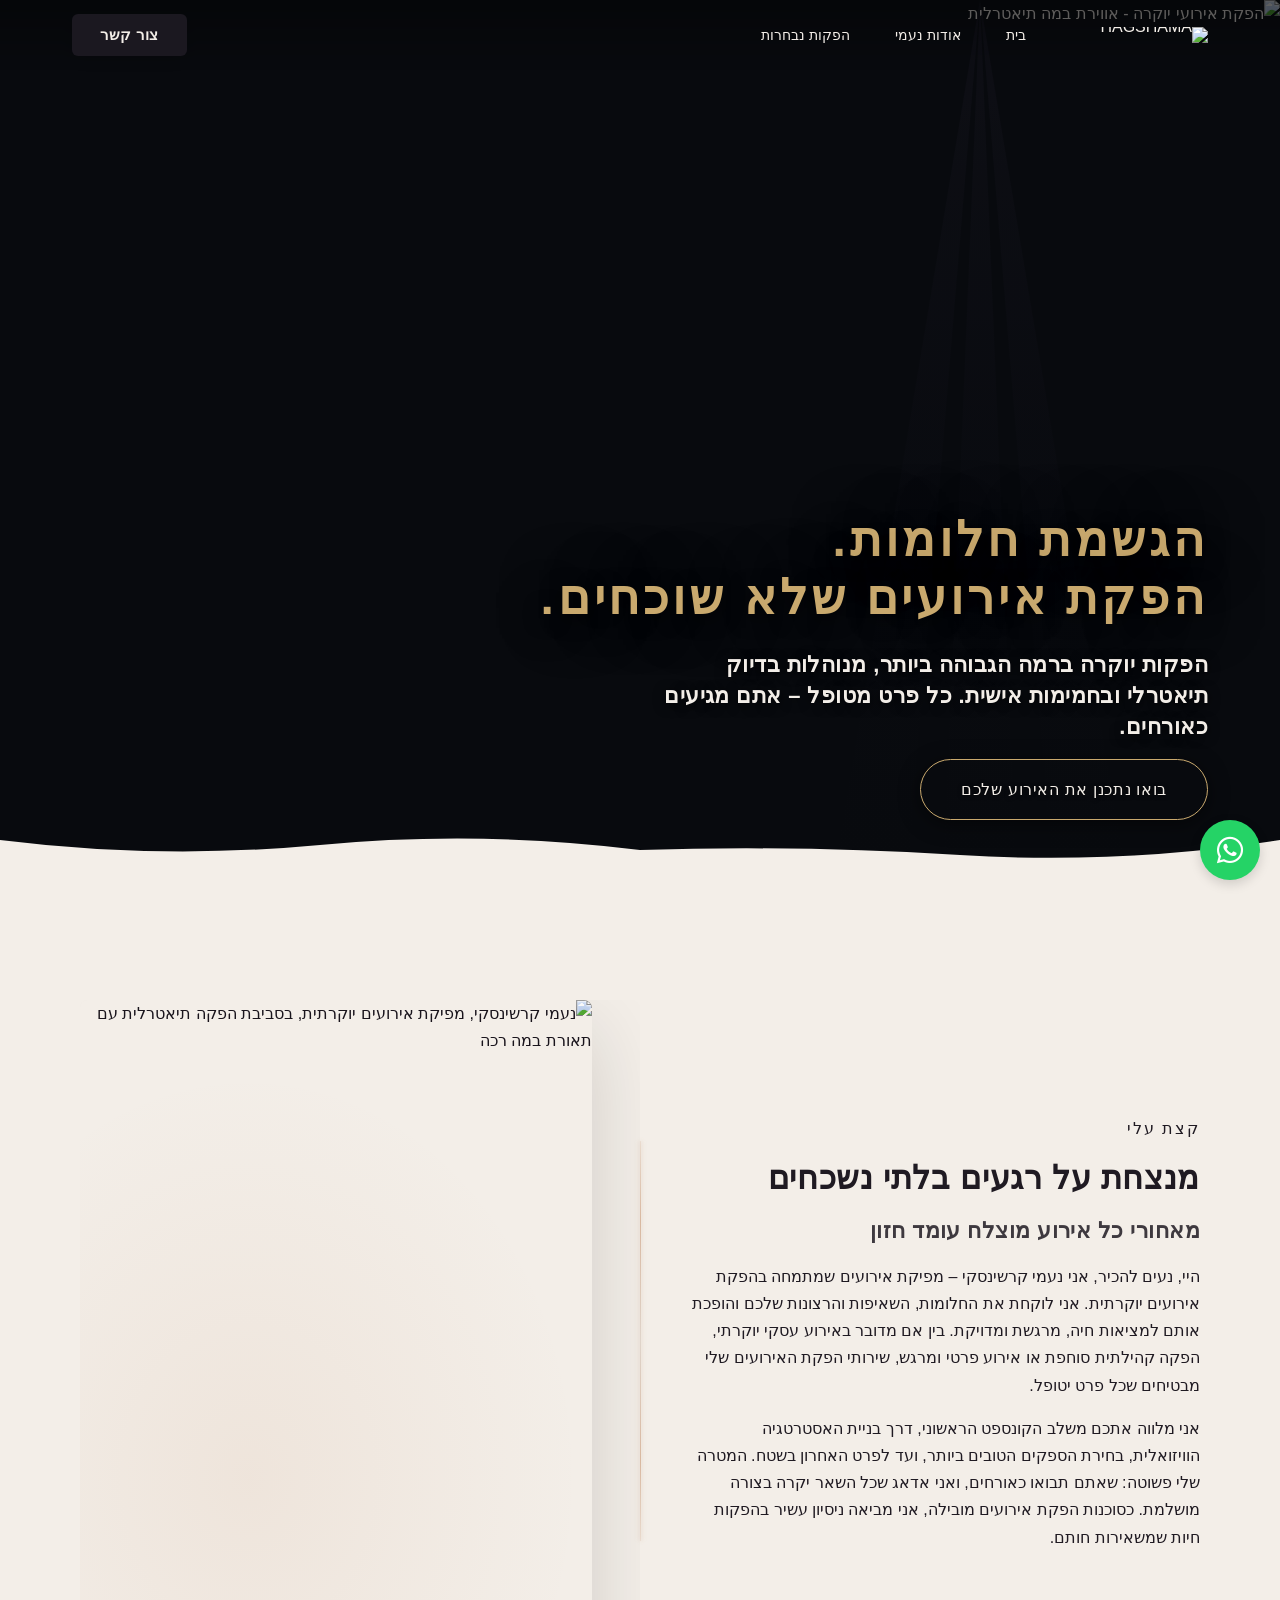
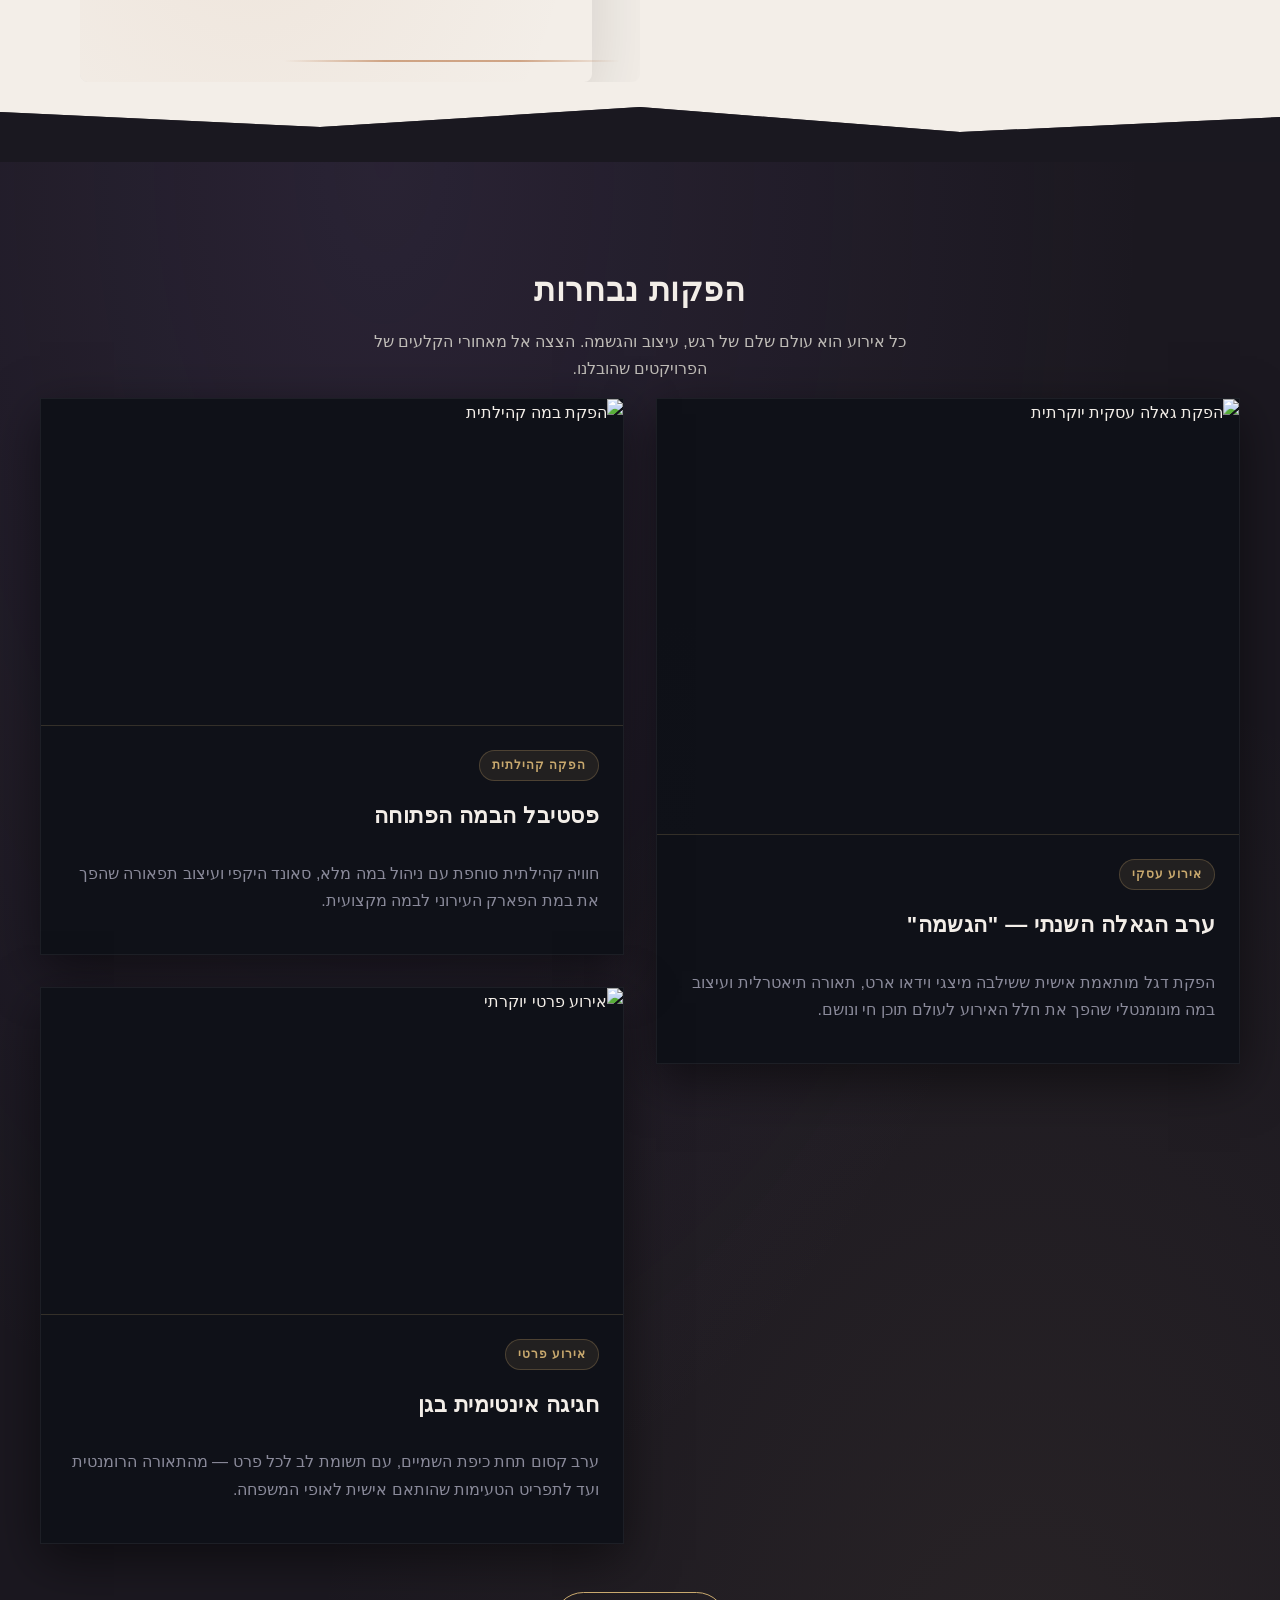
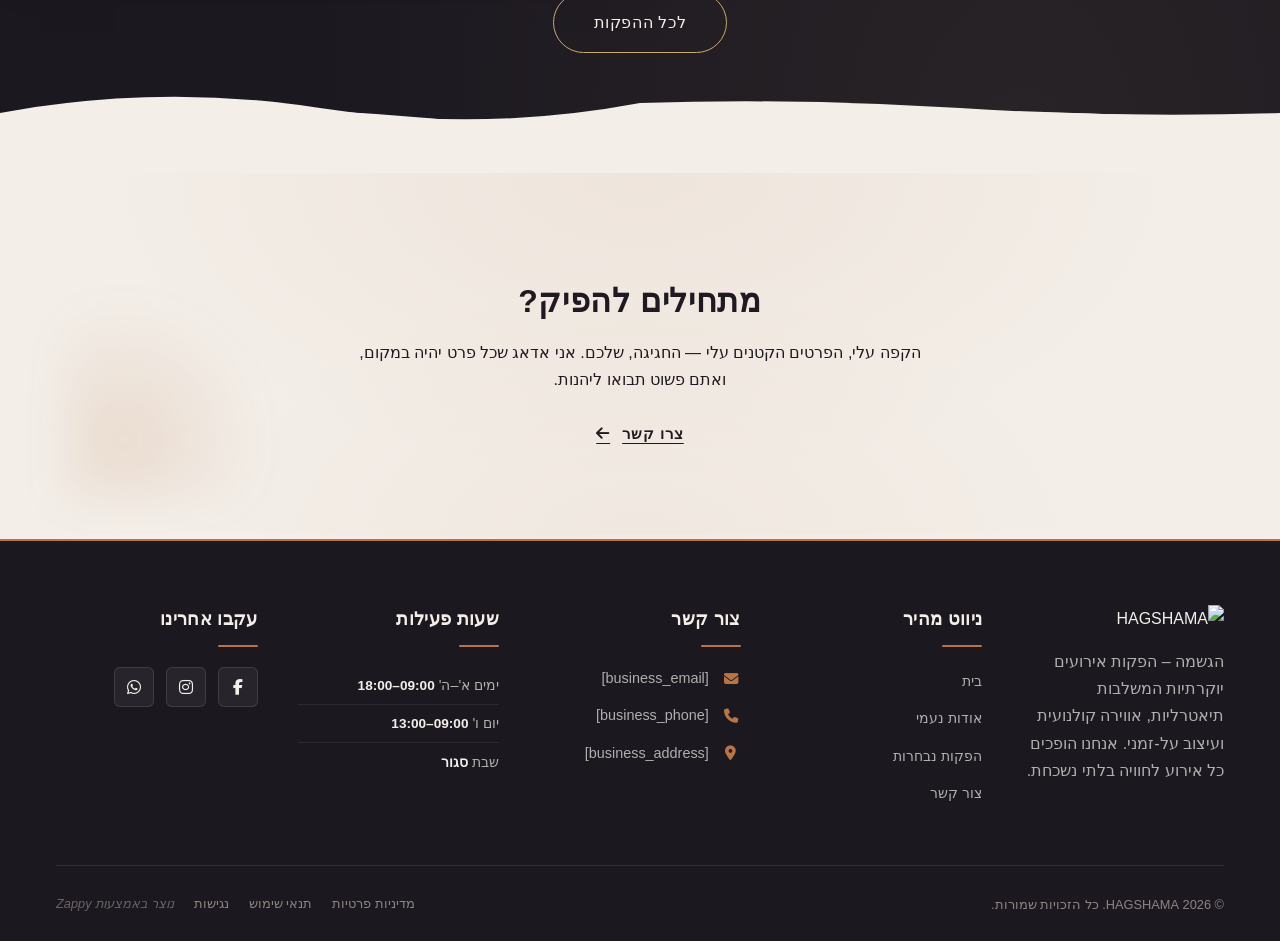
==== public/index.html @ d7bc7743 "Initial website commit" ====
<!doctype html><html dir="rtl" lang="he"><head><meta charset="UTF-8"><meta content="width=device-width,initial-scale=1" name="viewport"><meta content="index, follow" name="robots"><title>הגשימי את האירוע המושלם — HAGSHAMA</title><meta content="חברת הפקת אירועים יוקרתית בהובלת נעמי קרשינסקי הופכת חלומות לחוויות בלתי נשכחות. ממופעי תאורה מרהיבים ועד הפקות פרטיות – אנחנו מנצחים על כל רגע. צרי קשר עוד היום." name="description"><meta content="חברות הפקת אירועים, שירותי הפקת אירועים, הפקת אירועי יוקרה, סוכנות הפקת אירועים, HAGSHAMA" name="keywords"><link href="/assets/favicon.ico" rel="icon" type="image/x-icon"><link href="/assets/favicon-16x16.png" rel="icon" type="image/png" sizes="16x16"><link href="/assets/favicon-32x32.png" rel="icon" type="image/png" sizes="32x32"><link href="/assets/favicon-48x48.png" rel="icon" type="image/png" sizes="48x48"><link href="/assets/favicon-192x192.png" rel="icon" type="image/png" sizes="192x192"><link href="/assets/favicon-512x512.png" rel="icon" type="image/png" sizes="512x512"><link href="/assets/apple-touch-icon.png" rel="apple-touch-icon"><script>!function(){"use strict";var t="408da18d-6437-4cf5-bbb3-5d4483087c28",e="https://api.zappy5.com/api/analytics/track",a=18e5,n=2592e6,o=!0,i=!0,r=!0;var s=function(){var e="zappy_visitor_"+t,a=null;try{if(a=localStorage.getItem(e)){var o=JSON.parse(a),i=Date.now();if(i-o.created<n)return o.lastSeen=i,localStorage.setItem(e,JSON.stringify(o)),o.id}}catch(t){console.warn("Zappy Analytics: LocalStorage not available")}var r="zv_"+Date.now()+"_"+Math.random().toString(36).substr(2,9);try{localStorage.setItem(e,JSON.stringify({id:r,created:Date.now(),lastSeen:Date.now()}))}catch(t){}return r}(),c=function(){var e="zappy_session_"+t,n=null;try{if(n=sessionStorage.getItem(e)){var o=JSON.parse(n),i=Date.now();if(i-o.timestamp<a)return o.timestamp=i,sessionStorage.setItem(e,JSON.stringify(o)),o.id}}catch(t){console.warn("Zappy Analytics: SessionStorage not available")}var r="zs_"+Date.now()+"_"+Math.random().toString(36).substr(2,9);try{sessionStorage.setItem(e,JSON.stringify({id:r,timestamp:Date.now()}))}catch(t){}return r}();function l(a,n){n=n||{};var o={website_id:t,event_type:a,page_path:window.location.pathname,referrer:document.referrer||"direct",visitor_id:s,session_id:c,metadata:n};if(navigator.sendBeacon){var i=new Blob([JSON.stringify(o)],{type:"application/json"});navigator.sendBeacon(e,i)}else fetch(e,{method:"POST",headers:{"Content-Type":"application/json"},body:JSON.stringify(o),keepalive:!0}).catch(function(t){console.warn("Zappy Analytics: Failed to track event",t)})}o&&l("pageview",{title:document.title,url:window.location.href}),i&&document.addEventListener("click",function(t){var e=t.target;if("BUTTON"===e.tagName||e.closest("button")){var a="BUTTON"===e.tagName?e:e.closest("button");l("click",{element:"button",text:a.textContent.trim().substring(0,100),id:a.id||null,class:a.className||null})}else if("A"===e.tagName||e.closest("a")){var n="A"===e.tagName?e:e.closest("a");l("navigation",{element:"link",text:n.textContent.trim().substring(0,100),href:n.href,external:n.hostname!==window.location.hostname})}},!0),r&&document.addEventListener("submit",function(t){var e=t.target;l("form_submit",{form_id:e.id||null,form_name:e.name||null,form_action:e.action||null,form_method:e.method||"GET"})},!0);var d=Date.now();window.addEventListener("beforeunload",function(){l("page_unload",{time_on_page:Math.floor((Date.now()-d)/1e3),page_path:window.location.pathname})}),window.zappyAnalytics={track:l,getVisitorId:function(){return s},getSessionId:function(){return c}}}()</script><meta content="הגשימי את האירוע המושלם — HAGSHAMA" property="og:title"><meta content="חברת הפקת אירועים יוקרתית בהובלת נעמי קרשינסקי הופכת חלומות לחוויות בלתי נשכחות. ממופעי תאורה מרהיבים ועד הפקות פרטיות – אנחנו מנצחים על כל רגע. צרי קשר עוד היום." property="og:description"><meta content="summary_large_image" name="twitter:card"><meta content="הגשימי את האירוע המושלם — HAGSHAMA" name="twitter:title"><meta content="חברת הפקת אירועים יוקרתית בהובלת נעמי קרשינסקי הופכת חלומות לחוויות בלתי נשכחות. ממופעי תאורה מרהיבים ועד הפקות פרטיות – אנחנו מנצחים על כל רגע. צרי קשר עוד היום." name="twitter:description"><meta content="website" property="og:type"><meta content="he_IL" property="og:locale"><link href="https://cdnjs.cloudflare.com/ajax/libs/font-awesome/6.4.0/css/all.min.css" rel="stylesheet"><style>.skip-link{position:absolute;top:0;left:0;transform:translateY(-200%);padding:12px 18px;background:var(--bg-dark,#1a1a1a);color:var(--text-light,#fff);font-weight:600;border-radius:0 0 8px 0;z-index:10000}.skip-link:focus{transform:none;outline:2px solid var(--ring,#fff);outline-offset:2px}:focus-visible{outline:2px solid var(--ring,currentColor);outline-offset:3px}</style><link href="/assets/favicon.ico" rel="icon" type="image/x-icon"><link href="/assets/favicon-16x16.png" rel="icon" type="image/png" sizes="16x16"><link href="/assets/favicon-32x32.png" rel="icon" type="image/png" sizes="32x32"><link href="/assets/favicon-48x48.png" rel="icon" type="image/png" sizes="48x48"><link href="/assets/favicon-192x192.png" rel="icon" type="image/png" sizes="192x192"><link href="/assets/favicon-512x512.png" rel="icon" type="image/png" sizes="512x512"><link href="/assets/apple-touch-icon.png" rel="apple-touch-icon"><link href="https://cdn.jsdelivr.net/npm/vanilla-cookieconsent@3/dist/cookieconsent.css" rel="stylesheet"><script src="https://cdn.jsdelivr.net/npm/vanilla-cookieconsent@3/dist/cookieconsent.umd.js"></script><script src="https://cdn.jsdelivr.net/gh/mickidum/acc_toolbar/acctoolbar/acctoolbar.min.js"></script><link href="/styles.css" rel="stylesheet"><script>window.ZAPPY_WEBSITE_ID="408da18d-6437-4cf5-bbb3-5d4483087c28",window.ZAPPY_API_BASE="https://api.zappy5.com"</script><style id="zappy-dropdown-submenu-styles">#navMenu li:has(.sub-menu),.nav-menu li:has(.sub-menu),.navbar li:has(.sub-menu),nav li:has(.sub-menu){position:relative}#navMenu .sub-menu,.nav-menu .sub-menu,.navbar .sub-menu,nav .sub-menu{display:block!important;position:absolute!important;top:100%;left:0;min-width:220px;background:#fff;border-radius:8px;box-shadow:0 8px 25px rgba(0,0,0,.15);padding:8px 0;opacity:0;visibility:hidden;transform:translateY(10px);transition:all .3s ease;z-index:1000;list-style:none;pointer-events:none}#navMenu li:hover>.sub-menu,.nav-menu li:hover>.sub-menu,.navbar li:hover>.sub-menu,nav li:hover>.sub-menu{opacity:1!important;visibility:visible!important;transform:translateY(0)!important;pointer-events:auto!important}.sub-menu li{list-style:none;margin:0;padding:0}.sub-menu a{display:block!important;padding:10px 16px!important;color:var(--text-dark,#333)!important;font-weight:500;text-decoration:none;white-space:nowrap;transition:background-color .2s}.sub-menu .zappy-nav-child>a{padding-left:28px!important;font-size:.9em!important;opacity:.85!important}[dir=rtl] .sub-menu .zappy-nav-child>a,html[lang=ar] .sub-menu .zappy-nav-child>a,html[lang=he] .sub-menu .zappy-nav-child>a{padding-left:10px!important;padding-right:28px!important}.sub-menu .zappy-nav-parent>a{font-weight:600!important}.sub-menu a:hover{background-color:#f5f5f5}[dir=rtl] .nav-menu .sub-menu,[dir=rtl] .navbar .sub-menu,[dir=rtl] nav .sub-menu,html[lang=ar] .nav-menu .sub-menu,html[lang=ar] .navbar .sub-menu,html[lang=ar] nav .sub-menu,html[lang=he] .nav-menu .sub-menu,html[lang=he] .navbar .sub-menu,html[lang=he] nav .sub-menu{left:auto!important;right:0!important}.sub-menu:empty,.sub-menu:not(:has(li)):not(:has(> a)),.sub-menu:not(:has(li:not(.zappy-hidden-menu-item))):not(:has(> a)){display:none!important;opacity:0!important;visibility:hidden!important;pointer-events:none!important}li:has(.menu-group-title):hover>.sub-menu{opacity:1!important;visibility:visible!important;transform:translateY(0)!important;pointer-events:auto!important}#navMenu>li>.menu-group-title,.nav-menu>li>.menu-group-title{display:inline-block;padding:.5rem 1rem;cursor:default;user-select:none}@media (max-width:768px){#navMenu .sub-menu,.nav-menu .sub-menu,.navbar .sub-menu,nav .sub-menu{position:static!important;transform:none!important;box-shadow:none!important;background:0 0!important;max-height:0;overflow:hidden;opacity:0;visibility:hidden;transition:max-height .3s ease,opacity .3s ease;padding:0!important;border-radius:0!important}#navMenu .sub-menu.mobile-expanded,.nav-menu .sub-menu.mobile-expanded,.navbar .sub-menu.mobile-expanded{max-height:none!important;overflow-y:visible!important;opacity:1!important;visibility:visible!important;padding:8px 0 8px 16px!important}[dir=rtl] .sub-menu.mobile-expanded,html[lang=he] .sub-menu.mobile-expanded{padding:8px 16px 8px 0!important}#navMenu li:hover>.sub-menu,.nav-menu li:hover>.sub-menu,.navbar li:hover>.sub-menu,nav li:hover>.sub-menu{opacity:0;visibility:hidden;pointer-events:none}#navMenu li>.sub-menu.mobile-expanded,.nav-menu li>.sub-menu.mobile-expanded,.navbar li>.sub-menu.mobile-expanded,nav li>.sub-menu.mobile-expanded{opacity:1!important;visibility:visible!important;pointer-events:auto!important}#navMenu li:has(.sub-menu),.nav-menu li:has(.sub-menu),.navbar li:has(.sub-menu),nav li:has(.sub-menu){display:flex!important;flex-wrap:wrap!important;align-items:center!important;position:relative!important;min-height:44px!important}#navMenu li:has(.sub-menu)>a,.nav-menu li:has(.sub-menu)>a,.navbar li:has(.sub-menu)>a,nav li:has(.sub-menu)>a{flex:1!important;min-width:0!important}#navMenu li:has(.sub-menu)>.menu-group-title,.nav-menu li:has(.sub-menu)>.menu-group-title,.navbar li:has(.sub-menu)>.menu-group-title,nav li:has(.sub-menu)>.menu-group-title{flex:1!important;min-width:0!important;padding:0!important;line-height:inherit!important}#navMenu li:has(.sub-menu)>.sub-menu,.nav-menu li:has(.sub-menu)>.sub-menu,.navbar li:has(.sub-menu)>.sub-menu,nav li:has(.sub-menu)>.sub-menu{flex-basis:100%!important;width:100%!important}#navMenu li:has(.sub-menu)>a [class*=arrow],#navMenu li:has(.sub-menu)>a [class*=chevron],.nav-menu li:has(.sub-menu)>a .fa-angle-down,.nav-menu li:has(.sub-menu)>a .fa-chevron-down,.nav-menu li:has(.sub-menu)>a [class*=arrow],.nav-menu li:has(.sub-menu)>a [class*=chevron],nav li:has(.sub-menu)>a [class*=arrow],nav li:has(.sub-menu)>a [class*=chevron]{display:none!important;visibility:hidden!important}.mobile-submenu-toggle{display:flex!important;align-items:center!important;justify-content:center!important;width:44px!important;height:auto!important;background:0 0!important;border:none!important;cursor:pointer!important;color:var(--text-light)!important;position:static!important;flex-shrink:0!important;align-self:stretch!important;z-index:2!important;padding:0!important;margin:0!important}.mobile-submenu-toggle::after{content:''!important;width:0!important;height:0!important;border-left:6px solid transparent!important;border-right:6px solid transparent!important;border-top:7px solid currentColor!important;transition:transform .3s ease!important}.mobile-submenu-toggle.expanded::after{transform:rotate(180deg)!important}.sub-menu a{padding:10px 0!important;display:block!important;color:var(--text-light)!important;white-space:normal!important}.sub-menu .zappy-nav-child>a{padding-left:28px!important;font-size:.9em!important;opacity:.85!important}[dir=rtl] .sub-menu .zappy-nav-child>a,html[lang=ar] .sub-menu .zappy-nav-child>a,html[lang=he] .sub-menu .zappy-nav-child>a{padding-left:0!important;padding-right:28px!important}.sub-menu .zappy-nav-parent>a{font-weight:600!important}#navMenu.active,.nav-menu.active{max-width:100vw!important;overflow-x:hidden!important;box-sizing:border-box!important}.navbar .sub-menu li a,.zappy-products-dropdown .sub-menu a,nav.navbar .sub-menu li a{color:var(--text-light)!important}}@media (min-width:769px){.mobile-submenu-toggle{display:none!important}}</style><style id="zappy-widget-visibility">html[dir=rtl] .whatsapp-float{right:20px!important;left:auto!important}html:not([dir]) .whatsapp-float,html[dir=ltr] .whatsapp-float{left:20px!important;right:auto!important}html[dir=rtl] #mic-access-tool-general-button,html[dir=rtl] #mic-init-access-tool #mic-access-tool-general-button,html[dir=rtl] #mic-init-access-tool .mic-access-tool-general-button,html[dir=rtl] ._access-icon,html[dir=rtl] .mic-access-tool-general-button{left:20px!important;right:auto!important}html:not([dir]) #mic-access-tool-general-button,html:not([dir]) #mic-init-access-tool #mic-access-tool-general-button,html:not([dir]) #mic-init-access-tool .mic-access-tool-general-button,html:not([dir]) ._access-icon,html:not([dir]) .mic-access-tool-general-button,html[dir=ltr] #mic-access-tool-general-button,html[dir=ltr] #mic-init-access-tool #mic-access-tool-general-button,html[dir=ltr] #mic-init-access-tool .mic-access-tool-general-button,html[dir=ltr] ._access-icon,html[dir=ltr] .mic-access-tool-general-button{right:20px!important;left:auto!important}@media (max-width:768px){.whatsapp-float{display:flex!important}}@media (min-width:769px){.whatsapp-float{display:flex!important}}@media (max-width:768px){#mic-access-tool-general-button,#mic-init-access-tool #mic-access-tool-general-button,#mic-init-access-tool .mic-access-tool-general-button,._access-icon,.mic-access-tool-general-button{display:flex!important;visibility:visible!important;opacity:1!important;pointer-events:auto!important}#mic-access-tool-box.opened-mic-access-tool,#mic-init-access-tool #mic-access-tool-box.opened-mic-access-tool,.mic-access-tool-box.opened-mic-access-tool{visibility:visible!important;opacity:1!important;pointer-events:auto!important}}@media (min-width:769px){#mic-access-tool-general-button,#mic-init-access-tool #mic-access-tool-general-button,#mic-init-access-tool .mic-access-tool-general-button,._access-icon,.mic-access-tool-general-button{display:flex!important;visibility:visible!important;opacity:1!important;pointer-events:auto!important}#mic-access-tool-box.opened-mic-access-tool,#mic-init-access-tool #mic-access-tool-box.opened-mic-access-tool,.mic-access-tool-box.opened-mic-access-tool{visibility:visible!important;opacity:1!important;pointer-events:auto!important}}</style></head><body><a href="#main" class="skip-link">דלג לתוכן הראשי</a><nav class="navbar" dir="rtl"><button aria-label="Menu" class="mobile-toggle" id="mobileToggle"><svg viewBox="0 0 24 24" fill="none" height="24" width="24" class="hamburger-icon"><path d="M3 12h18M3 6h18M3 18h18" stroke="currentColor" stroke-linecap="round" stroke-width="2"></path></svg> <svg viewBox="0 0 24 24" fill="none" height="24" width="24" class="close-icon" style="display:none"><path d="M18 6L6 18M6 6l12 12" stroke="currentColor" stroke-linecap="round" stroke-width="2"></path></svg></button> <button aria-label="Call" class="phone-header-btn" data-phone="[business_phone]"><svg viewBox="0 0 24 24" fill="currentColor" height="20" width="20"><path d="M22 16.92v3a2 2 0 0 1-2.18 2 19.79 19.79 0 0 1-8.63-3.07 19.5 19.5 0 0 1-6-6 19.79 19.79 0 0 1-3.07-8.67A2 2 0 0 1 4.11 2h3a2 2 0 0 1 2 1.72 12.84 12.84 0 0 0 .7 2.81 2 2 0 0 1-.45 2.11L8.09 9.91a16 16 0 0 0 6 6l1.27-1.27a2 2 0 0 1 2.11-.45 12.84 12.84 0 0 0 2.81.7A2 2 0 0 1 22 16.92z"></path></svg></button><div class="nav-container"><div class="nav-right-group"><div class="nav-brand"><a href="/" class="logo-link"><img alt="HAGSHAMA" src="/assets/site-----image-1.webp" class="logo"></a></div><ul class="nav-menu" id="navMenu"><li><a href="/">בית</a></li><li><a href="/about">אודות נעמי</a></li><li><a href="/productions">הפקות נבחרות</a></li></ul></div><div class="nav-cta-container"><a href="/contact" class="nav-cta-btn">צור קשר</a></div></div></nav><script>window.addEventListener("load",function(){const e=document.querySelector(".navbar, nav, header");if(!e)return void console.log("[Navbar] Navbar element not found");let t=document.getElementById("mobileToggle")||document.querySelector(".mobile-toggle")||document.querySelector(".hamburger")||document.querySelector(".hamburger-menu")||document.querySelector(".menu-toggle")||document.querySelector(".burger-menu")||document.querySelector('[aria-label="Menu"]')||document.querySelector('[aria-label="תפריט"]');const n=document.querySelector(".phone-header-btn"),o=window.getComputedStyle(e);let r=o.backgroundColor;if(console.log("[Navbar] Initial navbar background:",r),"transparent"===r||"rgba(0, 0, 0, 0)"===r||r.startsWith("rgba")&&r.includes(", 0)")){const e=o.backgroundImage;if(e&&"none"!==e)console.log("[Navbar] Navbar has background image/gradient, using dark text"),r="rgb(240, 240, 240)";else{const e=window.getComputedStyle(document.body).backgroundColor;console.log("[Navbar] Navbar transparent, using body background:",e),r=e}}const a=r.match(/\d+/g);if(a&&a.length>=3){const e=(.299*parseInt(a[0])+.587*parseInt(a[1])+.114*parseInt(a[2]))/255;console.log("[Navbar] Mobile button colors preserved from Claude CSS (luminance:",e.toFixed(2)+")");const o=document.createElement("style");o.id="zappy-mobile-nav-fix";document.documentElement.lang;document.documentElement.dir,o.textContent='\n        /* Hide mobile buttons on desktop, show only on mobile */\n        @media (min-width: 769px) {\n          .mobile-toggle,\n          .phone-header-btn {\n            display: none !important;\n          }\n        }\n        \n        /* Show and position mobile buttons correctly on mobile */\n        @media (max-width: 768px) {\n          .navbar,\n          nav.navbar {\n            min-height: 70px !important;\n          }\n\n          .mobile-toggle,\n          .phone-header-btn {\n            position: absolute !important;\n            top: 0 !important;\n            bottom: 0 !important;\n            margin-top: auto !important;\n            margin-bottom: auto !important;\n            transform: none !important;\n            z-index: 1001 !important;\n            display: flex !important;\n            align-items: center !important;\n            justify-content: center !important;\n            width: 36px !important;\n            height: 36px !important;\n            border-radius: 50% !important;\n            border: none !important;\n            cursor: pointer !important;\n            padding: 6px !important;\n            background: none !important;\n            color: var(--nav-text, var(--text-light)) !important;\n            touch-action: manipulation !important;\n            -webkit-tap-highlight-color: transparent !important;\n          }\n\n          html[data-zappy-site-type="ecommerce"] .phone-header-btn,\n          body[data-zappy-site-type="ecommerce"] .phone-header-btn,\n          html[data-zappy-site-type="ecommerce"] header .phone-header-btn,\n          html[data-zappy-site-type="ecommerce"] nav .phone-header-btn {\n            display: none !important;\n            visibility: hidden !important;\n            width: 0 !important;\n            height: 0 !important;\n            min-width: 0 !important;\n            overflow: hidden !important;\n          }\n          \n          /* LTR positioning (default): hamburger LEFT, phone RIGHT */\n          html:not([dir="rtl"]):not([lang="he"]):not([lang="ar"]) .mobile-toggle,\n          html[dir="ltr"] .mobile-toggle {\n            left: 12px !important;\n            right: auto !important;\n          }\n          html:not([dir="rtl"]):not([lang="he"]):not([lang="ar"]) .phone-header-btn,\n          html[dir="ltr"] .phone-header-btn {\n            right: 12px !important;\n            left: auto !important;\n          }\n          \n          /* RTL positioning: hamburger RIGHT, phone LEFT */\n          html[dir="rtl"] .mobile-toggle,\n          html[lang="he"] .mobile-toggle,\n          html[lang="ar"] .mobile-toggle {\n            right: 12px !important;\n            left: auto !important;\n          }\n          html[dir="rtl"] .phone-header-btn,\n          html[lang="he"] .phone-header-btn,\n          html[lang="ar"] .phone-header-btn {\n            left: 12px !important;\n            right: auto !important;\n          }\n          \n          /* CRITICAL: Ensure nav-container has min-height on mobile */\n          /* All children are positioned absolutely/fixed on mobile, so height:auto collapses to 0 */\n          .nav-container {\n            min-height: 70px !important;\n            position: relative !important;\n          }\n          \n          /* Ensure SVG icons are properly sized and inherit color */\n          .mobile-toggle svg,\n          .phone-header-btn svg {\n            width: 24px !important;\n            height: 24px !important;\n            /* Don\'t force display - let JavaScript control hamburger/close toggle */\n          }\n          \n          /* Reset nav-cta-container on mobile - remove desktop box-shadow/padding */\n          /* that creates a visible ghost box when CTA button is hidden */\n          .nav-cta-container {\n            box-shadow: none !important;\n            padding: 0 !important;\n          }\n          \n          /* Hide nav-cta-container entirely on mobile when there\'s no lang-switcher */\n          /* (only the CTA button is inside, and it\'s hidden on mobile) */\n          .nav-cta-container:not(:has(.lang-switcher)) {\n            display: none !important;\n          }\n          \n          /* CRITICAL: Prevent hero image fade gradient from bleeding over headline text */\n          /* The .image-fade-gradient has bottom: -30px (extends below parent) */\n          /* On mobile stacked layout, this overlaps the h1 text below the image */\n          .hero-image-column {\n            overflow: hidden !important;\n          }\n          .image-fade-gradient {\n            bottom: 0 !important;\n          }\n          \n          /* Hide desktop language switcher on mobile - hamburger menu handles it */\n          /* High specificity to override stored CSS */\n          .lang-switcher,\n          .nav-cta-container .lang-switcher,\n          .nav-container .lang-switcher,\n          .navbar .lang-switcher,\n          .navbar .nav-cta-container .lang-switcher {\n            display: none !important;\n          }\n        }\n      ';const r=document.getElementById("zappy-mobile-nav-fix");r&&r.remove(),document.head.appendChild(o),console.log("[Navbar] Critical CSS injected for mobile nav positioning");const i=window.innerWidth<=768;if(t){const e=t.querySelector(".hamburger-icon"),n=t.querySelector(".close-icon");e&&(e.style.setProperty("width","24px","important"),e.style.setProperty("height","24px","important"),e.style.setProperty("display","block","important")),n&&(n.style.setProperty("width","24px","important"),n.style.setProperty("height","24px","important"),n.style.setProperty("display","none","important")),i?(t.style.setProperty("position","absolute","important"),t.style.setProperty("top","0","important"),t.style.setProperty("bottom","0","important"),t.style.setProperty("margin-top","auto","important"),t.style.setProperty("margin-bottom","auto","important"),t.style.setProperty("transform","none","important"),t.style.setProperty("z-index","1001","important"),t.style.removeProperty("left"),t.style.removeProperty("right"),console.log("[Navbar] Mobile toggle positioning applied (mobile viewport)")):(t.style.removeProperty("position"),t.style.removeProperty("top"),t.style.removeProperty("transform"),t.style.removeProperty("z-index"),t.style.removeProperty("left"),t.style.removeProperty("right"),console.log("[Navbar] Desktop viewport - cleared mobile toggle inline positioning"))}if(n){const e=n.querySelector("svg");e&&(e.style.width="24px",e.style.height="24px",e.setAttribute("width","24"),e.setAttribute("height","24")),i?(n.style.setProperty("position","absolute","important"),n.style.setProperty("top","0","important"),n.style.setProperty("bottom","0","important"),n.style.setProperty("margin-top","auto","important"),n.style.setProperty("margin-bottom","auto","important"),n.style.setProperty("transform","none","important"),n.style.setProperty("z-index","1001","important"),n.style.removeProperty("left"),n.style.removeProperty("right"),console.log("[Navbar] Phone button positioning applied (mobile viewport)")):(n.style.removeProperty("position"),n.style.removeProperty("top"),n.style.removeProperty("transform"),n.style.removeProperty("z-index"),n.style.removeProperty("left"),n.style.removeProperty("right"),console.log("[Navbar] Desktop viewport - cleared phone button inline positioning"))}}else console.log("[Navbar] Could not parse background color:",r);t=document.getElementById("mobileToggle")||document.querySelector(".mobile-toggle")||document.querySelector(".hamburger")||document.querySelector(".hamburger-menu")||document.querySelector(".menu-toggle")||document.querySelector(".burger-menu")||document.querySelector('[aria-label="Menu"]')||document.querySelector('[aria-label="תפריט"]');const i=document.getElementById("navMenu")||document.querySelector(".nav-menu")||document.querySelector(".nav-links")||document.querySelector("nav ul:not(.submenu)");if(!t||!i)return void console.log("[Navbar] Mobile toggle or menu not found:",{toggle:!!t,menu:!!i});i.id||(i.id="navMenu"),console.log("[Navbar] Initializing mobile menu...");const l=t.cloneNode(!0);t.parentNode.replaceChild(l,t);var s=0;function p(e){var t=Date.now();t-s<300||(s=t,function(e){e.preventDefault(),e.stopPropagation();const t=l.querySelector(".hamburger-icon"),n=l.querySelector(".close-icon");i.classList.contains("active")?(i.classList.remove("active"),t&&t.style.setProperty("display","block","important"),n&&n.style.setProperty("display","none","important"),document.body.style.overflow="",console.log("[Navbar] Menu closed")):(i.classList.add("active"),t&&t.style.setProperty("display","none","important"),n&&n.style.setProperty("display","block","important"),document.body.style.overflow="hidden",console.log("[Navbar] Menu opened"))}(e))}l.addEventListener("click",p),l.addEventListener("touchend",p),i.querySelectorAll("a").forEach(function(e){e.addEventListener("click",function(){if("#"===this.getAttribute("href"))return;const e=l.querySelector(".hamburger-icon"),t=l.querySelector(".close-icon");i.classList.remove("active"),e&&e.style.setProperty("display","block","important"),t&&t.style.setProperty("display","none","important"),document.body.style.overflow="",console.log("[Navbar] Menu closed (link clicked)")})});var m=i.querySelectorAll(".dropdown-toggle");m.forEach(function(e){e.addEventListener("click",function(e){e.preventDefault(),e.stopPropagation();var t=this.closest(".nav-dropdown");t&&(t.parentNode.querySelectorAll(".nav-dropdown.open").forEach(function(e){e!==t&&e.classList.remove("open")}),t.classList.toggle("open"),console.log("[Navbar] Dropdown toggled:",t.classList.contains("open")?"open":"closed"))})}),document.addEventListener("click",function(e){e.target.closest(".nav-dropdown")||document.querySelectorAll(".nav-dropdown.open").forEach(function(e){e.classList.remove("open")})}),console.log("[Navbar] Dropdown handlers initialized for "+m.length+" dropdowns"),n&&n.addEventListener("click",function(){const e=document.querySelectorAll('a[href^="tel:"]'),t=e.length>0?e[0].getAttribute("href").replace("tel:",""):"[business_phone]";window.location.href="tel:"+t,console.log("[Navbar] Phone button clicked")}),console.log("[Navbar] Mobile menu initialized successfully")})</script><main id="main"><section class="index-hero-section" data-band-index="0" data-layout-spec="בית-hero" data-hero-type="fullscreen-scrim"><img alt="הפקת אירועי יוקרה - אווירת במה תיאטרלית" src="/assets/site-index-hero-image-1.webp" class="index-hero-section__bg-image" data-context="Elevated live-event environment with soft stage haze, warm golden spotlight beams cutting through a dark theatrical venue, metallic reflections on luxury table settings, and an atmospheric cinematic mood" data-placeholder="index-hero-image-1" height="600" loading="eager" width="1200" data-hero-bg="true" fetchpriority="high"><div class="index-hero-section__scrim" aria-hidden="true"></div><div class="index-hero-section__stage-rays" aria-hidden="true"><svg viewBox="0 0 800 600" preserveAspectRatio="none" xmlns="http://www.w3.org/2000/svg"><defs><linearGradient id="rayGrad" x1="50%" x2="50%" y1="0%" y2="100%"><stop offset="0%" stop-color="#7B5EA7" stop-opacity="0.25"></stop><stop offset="100%" stop-color="#7B5EA7" stop-opacity="0"></stop></linearGradient></defs><polygon fill="url(#rayGrad)" points="400,0 200,600 300,600"></polygon><polygon fill="url(#rayGrad)" points="400,0 350,600 450,600"></polygon><polygon fill="url(#rayGrad)" points="400,0 500,600 600,600"></polygon></svg></div><div class="index-hero-section__overlay"><h1 class="index-hero-section__headline">הגשמת חלומות.<br>הפקת אירועים שלא שוכחים.</h1><h3 class="index-hero-section__subtitle">הפקות יוקרה ברמה הגבוהה ביותר, מנוהלות בדיוק תיאטרלי ובחמימות אישית. כל פרט מטופל – אתם מגיעים כאורחים.</h3><a href="#contact" class="index-hero-section__cta">בואו נתכנן את האירוע שלכם</a></div><div class="index-hero-section__divider-wrapper" aria-hidden="true"><svg viewBox="0 0 1200 80" preserveAspectRatio="none" xmlns="http://www.w3.org/2000/svg" aria-hidden="true" data-no-icon-edit="true"><path d="M0,80 L0,20 Q150,40 300,25 T600,30 Q750,25 900,35 T1200,20 L1200,80 Z" fill="var(--bg-light)"></path></svg></div></section><section class="index-about-section" data-band-index="1" data-layout-spec="בית-about"><div class="index-about-section__container"><article class="index-about-section__content"><p class="index-about-section__overline">קצת עלי</p><h2 class="index-about-section__title">מנצחת על רגעים בלתי נשכחים</h2><h3 class="index-about-section__subtitle">מאחורי כל אירוע מוצלח עומד חזון</h3><p class="index-about-section__text">היי, נעים להכיר, אני נעמי קרשינסקי – מפיקת אירועים שמתמחה בהפקת אירועים יוקרתית. אני לוקחת את החלומות, השאיפות והרצונות שלכם והופכת אותם למציאות חיה, מרגשת ומדויקת. בין אם מדובר באירוע עסקי יוקרתי, הפקה קהילתית סוחפת או אירוע פרטי ומרגש, שירותי הפקת האירועים שלי מבטיחים שכל פרט יטופל.</p><p class="index-about-section__text">אני מלווה אתכם משלב הקונספט הראשוני, דרך בניית האסטרטגיה הוויזואלית, בחירת הספקים הטובים ביותר, ועד לפרט האחרון בשטח. המטרה שלי פשוטה: שאתם תבואו כאורחים, ואני אדאג שכל השאר יקרה בצורה מושלמת. כסוכנות הפקת אירועים מובילה, אני מביאה ניסיון עשיר בהפקות חיות שמשאירות חותם.</p></article><div class="index-about-section__divider-rule" aria-hidden="true"></div><figure class="index-about-section__image-wrapper"><img alt="נעמי קרשינסקי, מפיקת אירועים יוקרתית, בסביבת הפקה תיאטרלית עם תאורת במה רכה" src="/assets/site-index-about-image-1.webp" data-context="A cinematic portrait of Naomi Kershinsky, a luxury event producer, standing in a refined backstage event setting with soft stage haze, warm copper metallic highlights, and atmospheric lighting that suggests a theatrical production environment. The image should feel like a portrait-meets-environment editorial shot with controlled metallic reflections and a pearl-white paper-like mood." data-placeholder="index-about-image-1" height="800" loading="lazy" width="600" decoding="async"><div class="index-about-section__image-accent" aria-hidden="true"></div></figure></div><div class="index-about-section__divider-wrapper"><svg viewBox="0 0 1200 80" preserveAspectRatio="none" xmlns="http://www.w3.org/2000/svg" aria-hidden="true" data-no-icon-edit="true"><defs><linearGradient id="brushedMetalGradient" x1="0%" x2="100%" y1="0%" y2="0%"><stop offset="0%" stop-color="#B87444" stop-opacity="0.3"></stop><stop offset="50%" stop-color="#D9CFC7" stop-opacity="0.5"></stop><stop offset="100%" stop-color="#B87444" stop-opacity="0.3"></stop></linearGradient></defs><path d="M0,80 L0,30 L300,45 L600,25 L900,50 L1200,35 L1200,80 Z" fill="var(--bg-dark)"></path><path d="M0,80 L0,30 L300,45 L600,25 L900,50 L1200,35 L1200,80 Z" fill="var(--bg-dark)" opacity="0.85"></path></svg></div></section><section class="index-portfolio-section" data-band-index="2" data-layout-spec="בית-portfolio"><div class="index-portfolio-section__container"><header class="index-portfolio-section__header"><h2 class="index-portfolio-section__title">הפקות נבחרות</h2><p class="index-portfolio-section__subtitle">כל אירוע הוא עולם שלם של רגש, עיצוב והגשמה. הצצה אל מאחורי הקלעים של הפרויקטים שהובלנו.</p></header><div class="index-portfolio-section__grid"><article class="index-portfolio-section__card index-portfolio-section__card--featured"><figure class="index-portfolio-section__card-media"><img alt="הפקת גאלה עסקית יוקרתית" src="/assets/site-index-portfolio-image-1.webp" class="index-portfolio-section__card-img" data-context="Luxury corporate gala event production with dramatic stage lighting, elegant round tables with gold centerpieces, and a large branded screen backdrop in a dark ballroom setting" data-placeholder="index-portfolio-image-1" height="600" loading="lazy" width="800" decoding="async"><div class="index-portfolio-section__card-glow"></div></figure><div class="index-portfolio-section__card-body"><span class="index-portfolio-section__card-tag">אירוע עסקי</span><h3 class="index-portfolio-section__card-title">ערב הגאלה השנתי — "הגשמה"</h3><p class="index-portfolio-section__card-text">הפקת דגל מותאמת אישית ששילבה מיצגי וידאו ארט, תאורה תיאטרלית ועיצוב במה מונומנטלי שהפך את חלל האירוע לעולם תוכן חי ונושם.</p></div></article><div class="index-portfolio-section__stack"><article class="index-portfolio-section__card"><figure class="index-portfolio-section__card-media"><img alt="הפקת במה קהילתית" src="/assets/site-index-portfolio-image-2.webp" class="index-portfolio-section__card-img" data-context="Community theater stage production with colorful dramatic lighting, actors on stage in vibrant costumes, and a packed audience in a mid-sized venue" data-placeholder="index-portfolio-image-2" height="400" loading="lazy" width="600" decoding="async"><div class="index-portfolio-section__card-glow"></div></figure><div class="index-portfolio-section__card-body"><span class="index-portfolio-section__card-tag">הפקה קהילתית</span><h3 class="index-portfolio-section__card-title">פסטיבל הבמה הפתוחה</h3><p class="index-portfolio-section__card-text">חוויה קהילתית סוחפת עם ניהול במה מלא, סאונד היקפי ועיצוב תפאורה שהפך את במת הפארק העירוני לבמה מקצועית.</p></div></article><article class="index-portfolio-section__card"><figure class="index-portfolio-section__card-media"><img alt="אירוע פרטי יוקרתי" src="/assets/site-index-portfolio-image-3.webp" class="index-portfolio-section__card-img" data-context="Intimate luxury private celebration in a garden setting with string lights, elegant floral arrangements, a small live jazz band, and guests enjoying a sophisticated dinner party" data-placeholder="index-portfolio-image-3" height="400" loading="lazy" width="600" decoding="async"><div class="index-portfolio-section__card-glow"></div></figure><div class="index-portfolio-section__card-body"><span class="index-portfolio-section__card-tag">אירוע פרטי</span><h3 class="index-portfolio-section__card-title">חגיגה אינטימית בגן</h3><p class="index-portfolio-section__card-text">ערב קסום תחת כיפת השמיים, עם תשומת לב לכל פרט — מהתאורה הרומנטית ועד לתפריט הטעימות שהותאם אישית לאופי המשפחה.</p></div></article></div></div><footer class="index-portfolio-section__cta"><a href="/productions" class="index-portfolio-section__cta-btn">לכל ההפקות</a></footer></div><div class="index-portfolio-section__divider-wrapper"><svg viewBox="0 0 1200 120" preserveAspectRatio="none" xmlns="http://www.w3.org/2000/svg" aria-hidden="true" data-no-icon-edit="true"><defs><linearGradient id="divider-grad" x1="0%" x2="0%" y1="0%" y2="100%"><stop offset="0%" stop-color="#1B1820" stop-opacity="0"></stop><stop offset="100%" stop-color="#1B1820" stop-opacity="1"></stop></linearGradient><radialGradient cx="50%" cy="100%" id="divider-flare" r="50%"><stop offset="0%" stop-color="#C9A96E" stop-opacity="0.25"></stop><stop offset="100%" stop-color="#C9A96E" stop-opacity="0"></stop></radialGradient></defs><path d="M0,120 L0,60 Q150,30 300,55 T600,50 Q750,45 900,55 T1200,60 L1200,120 Z" fill="var(--bg-light)"></path><path d="M0,120 L0,70 Q200,45 400,65 T800,60 Q1000,55 1200,70 L1200,120 Z" fill="var(--bg-light)"></path><ellipse cx="600" cy="120" fill="url(#divider-flare)" rx="400" ry="40"></ellipse></svg></div></section><section class="index-cta-section" data-band-index="3" data-layout-spec="בית-cta" dir="rtl"><div class="index-cta-section__decorative-haze" aria-hidden="true"></div><div class="index-cta-section__decorative-swirl" aria-hidden="true"></div><div class="index-cta-section__container"><h2 class="index-cta-section__heading">מתחילים להפיק?</h2><p class="index-cta-section__statement">הקפה עלי, הפרטים הקטנים עלי — החגיגה, שלכם. אני אדאג שכל פרט יהיה במקום, ואתם פשוט תבואו ליהנות.</p><div class="index-cta-section__actions"><a href="/contact" class="index-cta-section__btn index-cta-section__btn--secondary"><span>צרו קשר</span> <i class="fas fa-arrow-left" aria-hidden="true"></i></a></div></div><div class="index-cta-section__divider-wrapper" aria-hidden="true" data-no-icon-edit="true"><svg viewBox="0 0 1200 40" preserveAspectRatio="none" xmlns="http://www.w3.org/2000/svg"><path d="M0,40 L0,38 Q150,30 300,36 T600,34 Q750,38 900,32 T1200,36 L1200,40 Z" fill="var(--bg-light)" opacity="0.3"></path><path d="M0,40 L0,39 Q200,32 400,37 T800,35 Q1000,39 1200,37 L1200,40 Z" fill="var(--bg-light)" opacity="0.15"></path></svg></div></section></main><footer class="site-footer" dir="rtl"><div class="footer-container"><div class="footer-grid"><div class="footer-col footer-company-col"><img alt="HAGSHAMA" src="/assets/hagshama-event-production-logo.webp" class="logo"><p class="company-tagline">הגשמה – הפקות אירועים יוקרתיות המשלבות תיאטרליות, אווירה קולנועית ועיצוב על-זמני. אנחנו הופכים כל אירוע לחוויה בלתי נשכחת.</p></div><div class="footer-col footer-links-col"><h4>ניווט מהיר</h4><ul class="footer-links"><li><a href="/">בית</a></li><li><a href="/about">אודות נעמי</a></li><li><a href="/productions">הפקות נבחרות</a></li><li><a href="/contact">צור קשר</a></li></ul></div><div class="footer-col footer-contact-col"><h4>צור קשר</h4><ul class="footer-contact"><li><span class="contact-icon"><i class="fas fa-envelope"></i></span> <span class="contact-text"><a href="mailto:[business_email]">[business_email]</a></span></li><li><span class="contact-icon"><i class="fas fa-phone"></i></span> <span class="contact-text"><a href="tel:[business_phone]">[business_phone]</a></span></li><li><a href="/"><span class="contact-icon"><i class="fas fa-map-marker-alt"></i></span> <span class="contact-text">[business_address]</span></a></li></ul></div><div class="footer-col footer-hours-col"><h4>שעות פעילות</h4><ul class="footer-hours"><li><a href="/"><span class="hours-day">ימים א'–ה'</span> <span class="hours-time">09:00–18:00</span></a></li><li><a href="/"><span class="hours-day">יום ו'</span> <span class="hours-time">09:00–13:00</span></a></li><li><a href="/"><span class="hours-day">שבת</span> <span class="hours-time">סגור</span></a></li></ul></div><div class="footer-col footer-social-col"><h4>עקבו אחרינו</h4><div class="footer-social"><a href="#" aria-label="Facebook" data-zappy-social-placeholder="true"><i class="fab fa-facebook-f"></i></a> <a href="#" aria-label="Instagram" data-zappy-social-placeholder="true"><i class="fab fa-instagram"></i></a> <a href="#" aria-label="WhatsApp" data-zappy-social-placeholder="true"><i class="fab fa-whatsapp"></i></a></div></div></div><div class="footer-bottom"><div class="footer-bottom-left"><span class="copyright">© 2026 HAGSHAMA. כל הזכויות שמורות.</span></div><div class="footer-bottom-right"><a href="/privacy">מדיניות פרטיות</a> <a href="/terms">תנאי שימוש</a> <a href="/accessibility">נגישות</a> <a href="https://zappy5.com" class="zappy-attribution" target="_blank">נוצר באמצעות Zappy</a></div></div></div></footer><a href="https://wa.me/[whatsapp_handle]" class="whatsapp-float" aria-label="WhatsApp"><i class="fab fa-whatsapp"></i></a><div data-integration="accessibility:toolbar"></div><script src="/script.js"></script><script id="zappy-mobile-submenu-script">!function(){function e(){if(window.innerWidth>768)return document.querySelectorAll(".mobile-submenu-toggle").forEach(function(e){e.remove()}),void document.querySelectorAll(".sub-menu.mobile-expanded").forEach(function(e){e.classList.remove("mobile-expanded")});document.querySelectorAll(".nav-menu li:has(.sub-menu), nav li:has(.sub-menu), .navbar li:has(.sub-menu), #navMenu li:has(.sub-menu)").forEach(function(e){if(!e.querySelector(".mobile-submenu-toggle")){var t=e.querySelector(".sub-menu"),n=e.querySelector(":scope > a");if(t&&n){var o=document.createElement("button");o.className="mobile-submenu-toggle",o.setAttribute("aria-label","Toggle submenu"),o.setAttribute("type","button"),n.insertAdjacentElement("afterend",o),o.addEventListener("click",function(e){e.preventDefault(),e.stopPropagation(),document.querySelectorAll(".sub-menu.mobile-expanded").forEach(function(e){if(e!==t){e.classList.remove("mobile-expanded");var n=e.parentElement.querySelector(".mobile-submenu-toggle");n&&n.classList.remove("expanded")}}),t.classList.toggle("mobile-expanded"),o.classList.toggle("expanded")})}}})}var t;"loading"===document.readyState?document.addEventListener("DOMContentLoaded",e):e(),window.addEventListener("resize",function(){clearTimeout(t),t=setTimeout(e,250)});var n=new MutationObserver(function(t){t.forEach(function(t){if("attributes"===t.type){var n=t.target;n.classList&&(n.classList.contains("active")||n.classList.contains("open"))&&setTimeout(e,100)}})});setTimeout(function(){document.querySelectorAll(".mobile-menu, .nav-menu, #navMenu, nav").forEach(function(e){n.observe(e,{attributes:!0,attributeFilter:["class","style"]})})},500)}()</script><script id="zappy-navbar-scroll-effect">!function(){var e=document.querySelector("nav.navbar,.navbar:not(.zappy-catalog-menu)"),t=document.querySelector(".zappy-catalog-menu,#zappy-catalog-menu");if(e){var r="rgba(243,238,232,0.85)",o=getComputedStyle(document.documentElement),a=o.getPropertyValue("--text-dark").trim()||"#1a1a1a",s=(o.getPropertyValue("--text-light").trim(),a);e.style.transition="background 0.3s ease,backdrop-filter 0.3s ease,-webkit-backdrop-filter 0.3s ease,box-shadow 0.3s ease",t&&(t.style.transition="background 0.3s ease,backdrop-filter 0.3s ease,-webkit-backdrop-filter 0.3s ease");var n="a,.navbar-brand,.navbar-brand a,.dropdown-toggle,.mobile-toggle,.phone-header-btn,.mobile-hamburger-btn,.mobile-close-btn,.mobile-submenu-toggle,.nav-link",l=["cart-link","login-link","nav-search-toggle","search-toggle"];window.addEventListener("scroll",f,{passive:!0}),window.addEventListener("resize",f,{passive:!0}),f();var i=document.querySelector('section[class*="hero"],[data-hero-type],main:not(.courses-page-main)>section:first-child'),d=!1;if(i){var p=getComputedStyle(i),c=p.backgroundImage;if(c&&"none"!==c)if(-1!==c.indexOf("url(")){var b=p.backgroundColor.match(/\d+/g);d=!(b&&b.length>=3)||h(parseInt(b[0]),parseInt(b[1]),parseInt(b[2]))<.4}else if(-1!==c.indexOf("gradient")){var y=c.match(/rgba?\(\s*(\d+)\s*,\s*(\d+)\s*,\s*(\d+)/g);if(y&&y.length>0){for(var g=0,m=0;m<y.length;m++){var u=y[m].match(/\d+/g);g+=h(parseInt(u[0]),parseInt(u[1]),parseInt(u[2]))}d=g/y.length<.4}else d=!0}else d=!0;else{var k=p.backgroundColor.match(/\d+/g);k&&k.length>=3&&(d=h(parseInt(k[0]),parseInt(k[1]),parseInt(k[2]))<.4)}}d||(window.removeEventListener("scroll",f),window.removeEventListener("resize",f),e.classList.add("scrolled"),window.innerWidth>768&&(e.style.setProperty("--frosted-text",s),e.style.setProperty("background-image","none","important"),e.style.setProperty("background-color",r,"important"),e.style.backdropFilter="blur(12px)",e.style.webkitBackdropFilter="blur(12px)",e.style.boxShadow="0 2px 16px rgba(0,0,0,0.12)",w(e,s)),t&&(t.classList.add("scrolled"),window.innerWidth>768&&(t.style.setProperty("background",r,"important"),t.style.setProperty("backdrop-filter","blur(12px)","important"),t.style.setProperty("-webkit-backdrop-filter","blur(12px)","important"),w(t,s))),window._zappyNavNoDarkHero=!0)}function w(e,t){for(var r=e.querySelectorAll(n),o=0;o<r.length;o++){var a=!1;(r[o].closest(".sub-menu")||r[o].closest(".dropdown-menu"))&&(a=!0);for(var s=0;s<l.length;s++)if(r[o].classList.contains(l[s])){a=!0;break}a||r[o].style.setProperty("color",t,"important")}}function v(e){for(var t=e.querySelectorAll(n),r=0;r<t.length;r++)t[r].closest(".sub-menu")||t[r].closest(".dropdown-menu")||t[r].style.removeProperty("color")}function f(){if(!window._zappyNavNoDarkHero){if(window.innerWidth<=768)return e.classList.remove("scrolled"),v(e),void(t&&(t.classList.remove("scrolled"),v(t)));(window.scrollY||window.pageYOffset)>60?(e.classList.add("scrolled"),e.style.setProperty("background-color",r,"important"),e.style.setProperty("background-image","none","important"),e.style.setProperty("--frosted-text",s),e.style.backdropFilter="blur(12px)",e.style.webkitBackdropFilter="blur(12px)",e.style.boxShadow="0 2px 16px rgba(0,0,0,0.12)",w(e,s),t&&(t.classList.add("scrolled"),t.style.setProperty("background",r,"important"),t.style.setProperty("backdrop-filter","blur(12px)","important"),t.style.setProperty("-webkit-backdrop-filter","blur(12px)","important"),w(t,s))):(e.classList.remove("scrolled"),e.style.setProperty("background-color","transparent","important"),e.style.removeProperty("background-image"),e.style.removeProperty("--frosted-text"),e.style.backdropFilter="none",e.style.webkitBackdropFilter="none",e.style.boxShadow="none",v(e),t&&(t.classList.remove("scrolled"),t.style.setProperty("background","transparent","important"),t.style.setProperty("backdrop-filter","none","important"),t.style.setProperty("-webkit-backdrop-filter","none","important"),v(t)))}}function h(e,t,r){return t/=255,r/=255,.2126*(e=(e/=255)<=.03928?e/12.92:Math.pow((e+.055)/1.055,2.4))+.7152*(t=t<=.03928?t/12.92:Math.pow((t+.055)/1.055,2.4))+.0722*(r=r<=.03928?r/12.92:Math.pow((r+.055)/1.055,2.4))}}()</script></body></html>
---- styles.css ----
/* Self-hosted fonts (Inter + Rubik for multi-language support) */

/* Inter font (English / LTR languages) */
@font-face {
  font-family: 'Inter';
  font-style: normal;
  font-weight: 400;
  font-display: swap;
  src: url('assets/fonts/Inter-Regular.woff2') format('woff2');
}

@font-face {
  font-family: 'Inter';
  font-style: normal;
  font-weight: 500;
  font-display: swap;
  src: url('assets/fonts/Inter-Medium.woff2') format('woff2');
}

@font-face {
  font-family: 'Inter';
  font-style: normal;
  font-weight: 600;
  font-display: swap;
  src: url('assets/fonts/Inter-SemiBold.woff2') format('woff2');
}

@font-face {
  font-family: 'Inter';
  font-style: normal;
  font-weight: 700;
  font-display: swap;
  src: url('assets/fonts/Inter-Bold.woff2') format('woff2');
}

/* Rubik font (Hebrew / RTL languages) */
@font-face {
  font-family: 'Rubik';
  font-style: normal;
  font-weight: 400;
  font-display: swap;
  src: url('assets/fonts/Rubik-Regular.woff2') format('woff2');
}

@font-face {
  font-family: 'Rubik';
  font-style: normal;
  font-weight: 500;
  font-display: swap;
  src: url('assets/fonts/Rubik-Medium.woff2') format('woff2');
}

@font-face {
  font-family: 'Rubik';
  font-style: normal;
  font-weight: 600;
  font-display: swap;
  src: url('assets/fonts/Rubik-SemiBold.woff2') format('woff2');
}

@font-face {
  font-family: 'Rubik';
  font-style: normal;
  font-weight: 700;
  font-display: swap;
  src: url('assets/fonts/Rubik-Bold.woff2') format('woff2');
}
:root {
  --primary: #1B1820;
  --secondary: #B87444;
  --accent: #7C3AED;
  --bg-light: #F3EEE8;
  --bg-dark: #1B1820;
  --text-dark: #1F1A22;
  --text-light: #F3EEE8;
  --text-muted: #8E8480;
  --border-light: #D9CFC7;
  --border-dark: #3A3342;
  --nav-bg: transparent;
  --nav-text: #F3EEE8;
  --nav-text-hover: #B87444;
  --radius-sm: 4px;
  --radius-card: 8px;
  --radius-btn: 6px;
  --radius-img: 8px;
  --radius-badge: 999px;
  --radius-input: 6px;
  --shadow-subtle: 0 1px 3px rgba(0,0,0,0.03);
  --shadow-card: 0 2px 12px rgba(0,0,0,0.06);
  --shadow-elevated: 0 8px 30px rgba(0,0,0,0.09);
  --shadow-btn-hover: 0 4px 15px rgba(0,0,0,0.072);
  --spacing-section: 100px;
  --spacing-section-mobile: 60px;
  --spacing-card-padding: 32px;
  --spacing-card-gap: 32px;
  --spacing-element-gap: 16px;
  --transition-default: all 0.3s ease;
  --transition-hover: all 0.3s ease;
}

*, *::before, *::after {
  box-sizing: border-box;
  margin: 0;
  padding: 0;
}

html {
  font-size: 16px !important;
  -webkit-text-size-adjust: 100%;
  -moz-text-size-adjust: 100%;
  text-size-adjust: 100%;
  scroll-behavior: smooth;
}

body {
  font-size: 16px !important;
  line-height: 1.7 !important;
  font-family: 'Rubik', sans-serif;
  color: var(--text-dark);
  background-color: var(--bg-light);
  -webkit-font-smoothing: antialiased;
  -moz-osx-font-smoothing: grayscale;
  text-rendering: optimizeLegibility;
  direction: rtl;
}

img, picture, video, canvas, svg {
  display: block;
  max-width: 100%;
  height: auto;
}

input, button, textarea, select {
  font: inherit;
  color: inherit;
}

button {
  cursor: pointer;
  border: none;
  background: none;
}

a {
  color: var(--accent, var(--primary));
  text-decoration: none;
  transition: var(--transition-default);
}

a:hover {
  color: var(--secondary);
  text-decoration: underline;
}

.site-footer a {
  color: inherit;
}

ul, ol {
  list-style: none;
}

table {
  border-collapse: collapse;
  border-spacing: 0;
}

h1, h2, h3, h4, h5, h6 {
  font-family: 'Rubik', sans-serif;
  color: var(--text-dark);
  letter-spacing: 0.02em;
}

h1 {
  font-size: 48px !important;
  font-weight: 700 !important;
  line-height: 1.2 !important;
  margin-bottom: 1rem !important;
  margin-top: 0.5rem !important;
}

h2 {
  font-size: 32px !important;
  font-weight: 600 !important;
  line-height: 1.3 !important;
  margin-bottom: 1rem !important;
  margin-top: 0.5rem !important;
}

h3 {
  font-size: 22px !important;
  font-weight: 600 !important;
  line-height: 1.4 !important;
  margin-bottom: 1rem !important;
  margin-top: 0.5rem !important;
}

p {
  font-size: 16px !important;
  font-weight: 400 !important;
  line-height: 1.7 !important;
  margin-bottom: 1rem !important;
}

small, .small-text {
  font-size: 14px !important;
  font-weight: 400 !important;
  line-height: 1.6 !important;
}

@media (max-width: 1024px) {
  h1 { font-size: 36px !important; }
  h2 { font-size: 28px !important; }
  h3 { font-size: 20px !important; }
  p  { font-size: 15px !important; }
}

@media (max-width: 768px) {
  h1 {
    font-size: 28px !important;
    margin-bottom: 1rem !important;
    margin-top: 0.5rem !important;
  }
  h2 {
    font-size: 22px !important;
    margin-bottom: 1rem !important;
    margin-top: 0.5rem !important;
  }
  h3 {
    font-size: 18px !important;
    margin-bottom: 1rem !important;
    margin-top: 0.5rem !important;
  }
  p  { font-size: 14px !important; }
}

.container {
  max-width: 1200px;
  margin: 0 auto;
  padding: 0 20px;
  width: 100%;
}

.btn {
  display: inline-flex;
  align-items: center;
  justify-content: center;
  gap: 8px;
  border-radius: var(--radius-btn);
  padding: 14px 28px;
  font-weight: 600;
  font-family: 'Rubik', sans-serif;
  text-transform: none;
  transition: var(--transition-hover);
  cursor: pointer;
  border: 2px solid transparent;
  text-decoration: none;
  line-height: 1.4;
  white-space: nowrap;
}

.btn:hover {
  box-shadow: var(--shadow-btn-hover);
  text-decoration: none;
}

.btn-primary {
  background-color: var(--primary);
  color: var(--text-light);
  border-color: var(--primary);
}

.btn-primary:hover {
  background-color: var(--secondary);
  border-color: var(--secondary);
  color: var(--text-light);
}

.btn-secondary {
  background-color: transparent;
  color: var(--primary);
  border-color: var(--primary);
}

.btn-secondary:hover {
  background-color: var(--primary);
  color: var(--text-light);
}

.whatsapp-float {
  position: fixed;
  bottom: 20px;
  width: 60px;
  height: 60px;
  background: #25D366;
  color: white;
  border-radius: 50%;
  display: flex;
  align-items: center;
  justify-content: center;
  font-size: 30px;
  z-index: 999;
  box-shadow: 0 4px 12px rgba(0,0,0,0.15);
  text-decoration: none;
  transition: transform 0.3s, box-shadow 0.3s;
}

html[dir="rtl"] .whatsapp-float {
  right: 20px;
  left: auto;
}

html[dir="ltr"] .whatsapp-float,
html:not([dir]) .whatsapp-float {
  left: 20px;
  right: auto;
}

.whatsapp-float:hover {
  transform: scale(1.1);
  box-shadow: 0 6px 20px rgba(0,0,0,0.2);
  color: white;
  text-decoration: none;
}

@media (max-width: 768px) {
  :root {
    --spacing-section: var(--spacing-section-mobile);
    --spacing-card-padding: 24px;
    --spacing-card-gap: 24px;
  }
  
  .whatsapp-float {
    width: 50px;
    height: 50px;
    font-size: 24px;
    bottom: 16px;
  }
  
  html[dir="rtl"] .whatsapp-float {
    right: 16px;
  }
  
  html[dir="ltr"] .whatsapp-float,
  html:not([dir]) .whatsapp-float {
    left: 16px;
  }
}

/* Navbar Styles */
:root {
  --nav-bg: transparent;
  --nav-text: #F3EEE8;
  --nav-text-hover: #B87444;
  --primary: #1B1820;
  --text-light: #F3EEE8;
  --bg-dark: #1B1820;
}

.navbar {
  position: sticky;
  top: 0;
  z-index: 1000;
  background: var(--nav-bg);
  backdrop-filter: blur(14px);
  -webkit-backdrop-filter: blur(14px);
  padding: 0 32px;
  display: flex;
  align-items: center;
  justify-content: space-between;
  width: 100%;
  box-sizing: border-box;
}

.nav-container {
  display: flex;
  align-items: center;
  justify-content: space-between;
  width: 100%;
  max-width: 1200px;
  margin: 0 auto;
}

.nav-brand {
  flex-shrink: 0;
}

.logo-link {
  display: block;
  line-height: 0;
}

.logo {
  max-height: 40px;
  height: auto;
  display: block;
  width: auto;
}

.nav-menu {
  display: flex;
  list-style: none;
  padding: 0;
  margin: 0;
  gap: 32px;
  align-items: center;
}

.nav-menu li {
  white-space: nowrap;
}

.nav-link {
  color: var(--nav-text);
  text-decoration: none;
  font-size: 1rem;
  font-weight: 500;
  padding: 8px 0;
  position: relative;
  transition: color 0.3s ease;
  letter-spacing: 0.3px;
}

.nav-link::after {
  content: '';
  display: block;
  width: 0;
  height: 2px;
  background: var(--nav-text-hover);
  transition: width 0.3s ease;
  margin: 2px auto 0;
}

.nav-link:hover {
  color: var(--nav-text-hover);
}

.nav-link:hover::after {
  width: 100%;
}

.nav-cta-container {
  margin-left: auto;
  flex-shrink: 0;
}

.nav-cta-btn {
  display: inline-block;
  background: var(--primary);
  color: var(--text-light);
  padding: 14px 28px;
  border-radius: 6px;
  font-weight: 600;
  letter-spacing: 0.5px;
  text-decoration: none;
  transition: all 0.3s ease;
  box-shadow: 0 4px 15px rgba(0, 0, 0, 0.072);
  text-transform: none;
  white-space: nowrap;
  font-size: 0.95rem;
}

.nav-cta-btn:hover {
  box-shadow: 0 6px 20px rgba(0, 0, 0, 0.18);
  transform: translateY(-1px);
  background: #2a252f;
}

.mobile-toggle {
  display: none;
  background: none;
  border: none;
  color: var(--nav-text);
  cursor: pointer;
  padding: 4px;
  z-index: 1010;
}

.phone-header-btn {
  display: none;
  background: none;
  border: none;
  color: var(--nav-text);
  cursor: pointer;
  padding: 6px;
  z-index: 1010;
}

@media (max-width: 768px) {
  .navbar {
    padding: 12px 16px;
    flex-wrap: wrap;
    justify-content: flex-start;
  }

  .mobile-toggle {
    display: flex;
    align-items: center;
    justify-content: center;
    order: 2;
  }

  .phone-header-btn {
    display: flex;
    align-items: center;
    justify-content: center;
    order: 1;
    margin-left: 12px;
    margin-right: 0;
  }

  .nav-container {
    flex-wrap: wrap;
    justify-content: space-between;
    order: 0;
    width: 100%;
  }

  .nav-brand {
    order: 0;
    flex: 1;
  }

  .nav-menu {
    display: none;
    flex-direction: column;
    width: 100%;
    order: 3;
    background: var(--bg-dark);
    border-radius: 8px;
    padding: 20px 0;
    margin-top: 12px;
    box-shadow: 0 12px 24px rgba(0, 0, 0, 0.35);
    gap: 4px;
  }

  .nav-menu.show {
    display: flex;
  }

  .nav-menu li {
    text-align: right;
    width: 100%;
  }

  .nav-menu .nav-link {
    padding: 12px 24px;
    display: block;
    font-size: 1.1rem;
  }

  .nav-menu .nav-link::after {
    display: none;
  }

  .nav-cta-container {
    display: none;
  }
}
:root {
  --nav-bg: transparent;
  --nav-text: #F3EEE8;
  --nav-text-hover: #B87444;
  --primary: #1B1820;
  --text-light: #F3EEE8;
  --bg-dark: #1B1820;
}

.navbar {
  position: sticky;
  top: 0;
  z-index: 1000;
  background: var(--nav-bg);
  backdrop-filter: blur(14px);
  -webkit-backdrop-filter: blur(14px);
  padding: 0 32px;
  display: flex;
  align-items: center;
  justify-content: space-between;
  width: 100%;
  box-sizing: border-box;
}

.nav-container {
  display: flex;
  align-items: center;
  justify-content: space-between;
  width: 100%;
  max-width: 1200px;
  margin: 0 auto;
}

.nav-brand {
  flex-shrink: 0;
}

.logo-link {
  display: block;
  line-height: 0;
}

.logo {
  max-height: 40px;
  height: auto;
  display: block;
  width: auto;
}

.nav-menu {
  display: flex;
  list-style: none;
  padding: 0;
  margin: 0;
  gap: 32px;
  align-items: center;
}

.nav-menu li {
  white-space: nowrap;
}

.nav-link {
  color: var(--nav-text);
  text-decoration: none;
  font-size: 1rem;
  font-weight: 500;
  padding: 8px 0;
  position: relative;
  transition: color 0.3s ease;
  letter-spacing: 0.3px;
}

.nav-link::after {
  content: '';
  display: block;
  width: 0;
  height: 2px;
  background: var(--nav-text-hover);
  transition: width 0.3s ease;
  margin: 2px auto 0;
}

.nav-link:hover {
  color: var(--nav-text-hover);
}

.nav-link:hover::after {
  width: 100%;
}

.nav-cta-container {
  margin-left: auto;
  flex-shrink: 0;
}

.nav-cta-btn {
  display: inline-block;
  background: var(--primary);
  color: var(--text-light);
  padding: 14px 28px;
  border-radius: 6px;
  font-weight: 600;
  letter-spacing: 0.5px;
  text-decoration: none;
  transition: all 0.3s ease;
  box-shadow: 0 4px 15px rgba(0, 0, 0, 0.072);
  text-transform: none;
  white-space: nowrap;
  font-size: 0.95rem;
}

.nav-cta-btn:hover {
  box-shadow: 0 6px 20px rgba(0, 0, 0, 0.18);
  transform: translateY(-1px);
  background: #2a252f;
}

.mobile-toggle {
  display: none;
  background: none;
  border: none;
  color: var(--nav-text);
  cursor: pointer;
  padding: 4px;
  z-index: 1010;
}

.phone-header-btn {
  display: none;
  background: none;
  border: none;
  color: var(--nav-text);
  cursor: pointer;
  padding: 6px;
  z-index: 1010;
}

@media (max-width: 768px) {
  .navbar {
    padding: 12px 16px;
    flex-wrap: wrap;
    justify-content: flex-start;
  }

  .mobile-toggle {
    display: flex;
    align-items: center;
    justify-content: center;
    order: 2;
  }

  .phone-header-btn {
    display: flex;
    align-items: center;
    justify-content: center;
    order: 1;
    margin-left: 12px;
    margin-right: 0;
  }

  .nav-container {
    flex-wrap: wrap;
    justify-content: space-between;
    order: 0;
    width: 100%;
  }

  .nav-brand {
    order: 0;
    flex: 1;
  }

  .nav-menu {
    display: none;
    flex-direction: column;
    width: 100%;
    order: 3;
    background: var(--bg-dark);
    border-radius: 8px;
    padding: 20px 0;
    margin-top: 12px;
    box-shadow: 0 12px 24px rgba(0, 0, 0, 0.35);
    gap: 4px;
  }

  .nav-menu.show {
    display: flex;
  }

  .nav-menu li {
    text-align: right;
    width: 100%;
  }

  .nav-menu .nav-link {
    padding: 12px 24px;
    display: block;
    font-size: 1.1rem;
  }

  .nav-menu .nav-link::after {
    display: none;
  }

  .nav-cta-container {
    display: none;
  }
}


/* ============================================
   NAVBAR LAYOUT - POST-GENERATION FIXES
   Structural layout only - colors from Claude
   ============================================ */

/* Base navbar styles - structural only, colors from AI */
.navbar {
  position: sticky;
  top: 0;
  width: 100%;
  z-index: 1000;
  /* Background color is set by Claude's CSS - don't override */
  box-shadow: 0 2px 4px rgba(0,0,0,0.1);
}

/* ============================================
   DESKTOP LAYOUT (>768px)
   ============================================ */

/* Nav container - constrains max width and provides padding */
.nav-container {
  display: flex;
  align-items: center;
  gap: 1rem;
  position: relative;
  max-width: 1400px;
  margin: 0 auto;
  padding: 1rem 2rem;
  width: 100%;
  box-sizing: border-box;
  min-height: 70px;
}

/* Logo styling (desktop) — mobile logo stays at 110px/35px, do not adjust */
.logo {
  max-height: 40px;
  max-width: 160px !important;
  height: auto;
  width: auto;
  display: block;
  object-fit: contain;
  transition: opacity 0.3s ease;
}

.logo:hover {
  opacity: 0.8;
}

.logo-link {
  display: inline-flex;
  align-items: center;
  text-decoration: none;
  line-height: 0;
}

.logo-link:focus {
  outline: none;
}

/* Remove browser default dark focus box on mouse-click; preserve for keyboard (:focus-visible). */
.navbar a:focus:not(:focus-visible),
.navbar button:focus:not(:focus-visible),
.nav-menu a:focus:not(:focus-visible) {
  outline: none;
}
.navbar a:focus-visible,
.navbar button:focus-visible,
.nav-menu a:focus-visible {
  outline: 2px solid var(--primary-color, var(--primary, #1B1820));
  outline-offset: 2px;
}

/* Nav brand container */
.nav-brand {
  display: flex;
  align-items: center;
  flex-shrink: 0;
  margin: 0;
}

/* Navigation menu - positioned adjacent to logo */
.nav-menu {
  display: flex;
  list-style: none;
  gap: 0.2rem;
  margin: 0;
  padding: 0;
  align-items: center;
  flex-wrap: nowrap;
  flex: 1;
  min-width: 0;
}

.nav-menu li {
  margin: 0;
  padding: 0;
}

.nav-menu > li > a,
.nav-menu > .nav-item > a {
  text-decoration: none;
  transition: color 0.3s ease;
  font-weight: 500;
  font-size: 0.9rem;
  padding: 0.5rem 0.65rem;
  white-space: nowrap;
  color: var(--nav-text, var(--text-light)) !important;
}

.nav-menu > li > a:hover,
.nav-menu > .nav-item > a:hover {
  color: var(--nav-text-hover, var(--secondary)) !important;
}

/* CTA Container - pushed to end of navbar */
.nav-cta-container {
  margin-left: auto;
  display: flex;
  align-items: center;
  align-self: center;
  height: auto;
  max-height: none;
  padding-top: 0;
  padding-bottom: 0;
}

.nav-cta-item {
  list-style: none;
  margin: 0;
  padding: 0;
}

/* Search container inside CTA area — vertically center to match CTA button */
.nav-cta-container .zappy-search-container {
  align-self: center;
}
.nav-cta-container p {
  margin: 0 !important;
}

/* CTA button - prevent stretching to fill navbar height.
   AI CSS provides colors/gradients/etc - we only constrain sizing.
   display: inline-flex + max-height: 44px keeps it as a compact pill. */
.nav-cta-btn {
  display: inline-flex;
  align-items: center;
  align-self: center;
  height: auto;
  max-height: 44px;
  padding-top: 0.5rem;
  padding-bottom: 0.5rem;
  white-space: nowrap;
  box-sizing: border-box;
  overflow: hidden;
}

/* ============================================
   LTR DESKTOP LAYOUT (English, Spanish, French)
   ============================================ */
html[dir="ltr"] .nav-container,
html[lang="en"] .nav-container,
html[lang="es"] .nav-container,
html[lang="fr"] .nav-container {
  justify-content: flex-start;
}

html[dir="ltr"] .nav-menu,
html[lang="en"] .nav-menu,
html[lang="es"] .nav-menu,
html[lang="fr"] .nav-menu {
  margin-left: 0;
  margin-right: 0;
}

html[dir="ltr"] .nav-cta-container,
html[lang="en"] .nav-cta-container,
html[lang="es"] .nav-cta-container,
html[lang="fr"] .nav-cta-container {
  margin-left: auto;
  margin-right: 0;
}

/* ============================================
   RTL DESKTOP LAYOUT (Hebrew, Arabic)
   ============================================ */
html[dir="rtl"] .nav-container,
html[lang="he"] .nav-container,
html[lang="ar"] .nav-container {
  flex-direction: row-reverse;
  justify-content: space-between;
}

/* CTA on the left in RTL */
html[dir="rtl"] .nav-cta-container,
html[lang="he"] .nav-cta-container,
html[lang="ar"] .nav-cta-container {
  order: -1;
  margin: 0;
}

/* Wrapper groups menu and logo together on the right */
html[dir="rtl"] .nav-right-group,
html[lang="he"] .nav-right-group,
html[lang="ar"] .nav-right-group {
  display: flex;
  align-items: center;
  gap: 1rem;
  order: 1;
  flex: 1;
  min-width: 0;
  flex-direction: row-reverse;
}

/* Within wrapper: Logo on far right, menu to its left */
html[dir="rtl"] .nav-right-group .nav-brand,
html[lang="he"] .nav-right-group .nav-brand,
html[lang="ar"] .nav-right-group .nav-brand {
  order: 2;
}

html[dir="rtl"] .nav-right-group .nav-menu,
html[lang="he"] .nav-right-group .nav-menu,
html[lang="ar"] .nav-right-group .nav-menu {
  order: 1;
}

/* ============================================
   DROPDOWN MENUS (Desktop)
   ============================================ */
.nav-dropdown {
  position: relative;
}

.dropdown-toggle {
  background: none;
  border: none;
  cursor: pointer;
  font-family: 'Rubik', sans-serif;
  font-size: 0.9rem;
  font-weight: 500;
  display: inline-flex;
  align-items: center;
  gap: 4px;
  padding: 0.5rem 0.65rem;
  color: var(--nav-text, var(--text-light)) !important;
  transition: color 0.3s ease;
  white-space: nowrap;
}

.dropdown-toggle:hover {
  color: var(--nav-text-hover, var(--secondary)) !important;
}

.dropdown-arrow {
  width: 10px;
  height: 10px;
  flex-shrink: 0;
  transition: transform 0.2s ease;
}

.nav-dropdown:hover .dropdown-arrow,
.nav-dropdown.open .dropdown-arrow {
  transform: rotate(180deg);
}

.nav-dropdown {
  overflow: visible !important;
}

.dropdown-menu {
  display: none;
  position: absolute;
  top: calc(100% + 8px);
  min-width: 220px;
  background: var(--bg-light, #ffffff);
  box-shadow: 0 8px 24px rgba(0,0,0,0.15);
  border-radius: 8px;
  padding: 8px 0;
  z-index: 100001;
  list-style: none;
  margin: 0;
}

html[dir="rtl"] .dropdown-menu,
html[lang="he"] .dropdown-menu,
html[lang="ar"] .dropdown-menu {
  right: 0;
  left: auto;
}

html[dir="ltr"] .dropdown-menu,
html:not([dir="rtl"]):not([lang="he"]):not([lang="ar"]) .dropdown-menu {
  left: 0;
  right: auto;
}

@media (min-width: 769px) {
  .nav-dropdown:hover > .dropdown-menu {
    display: block;
  }
}

.dropdown-menu li {
  margin: 0;
  padding: 0;
}

.dropdown-menu li a {
  display: block;
  padding: 10px 20px;
  text-decoration: none;
  white-space: nowrap;
  font-weight: 400;
  font-size: 0.9em;
  color: var(--text-dark, #1a1a1a) !important;
  transition: background 0.2s ease, color 0.2s ease;
}

.dropdown-menu li a:hover {
  background: rgba(128,128,128,0.1);
  color: var(--nav-text-hover, var(--accent, var(--primary))) !important;
}

/* Desktop: Hide mobile-only elements */
@media (min-width: 769px) {
  .mobile-toggle,
  .phone-header-btn {
    display: none !important;
  }
  
  /* Hide Contact in nav-menu on desktop (it shows in CTA container instead) */
  .nav-menu .mobile-contact-link {
    display: none !important;
  }
  
  /* When .nav-right-group wrapper is absent, the nav-container has 3 direct
     children (brand, menu, CTA) with space-between. flex:1 makes the menu
     fill the gap, and justify-content:flex-start pushes items toward the
     logo side instead of centering them in the available space. */
  .nav-menu {
    flex: 1 !important;
    justify-content: flex-start !important;
  }
}

/* ============================================
   MOBILE RESPONSIVE (≤768px)
   ============================================ */
@media (max-width: 768px) {
  .navbar,
  nav.navbar {
    min-height: 70px !important;
  }

  /* Reset nav-container for mobile */
  /* CRITICAL: Reset position properties to prevent conflict with AI-generated mobile CSS */
  /* Some AI generations set .nav-container to position:fixed for slide-out menus, */
  /* position:relative is needed so .nav-brand (position:absolute) centers within it */
  .nav-container {
    padding: 0.75rem 1rem;
    gap: 0;
    justify-content: center !important;
    position: relative !important;
    top: auto !important;
    right: auto !important;
    left: auto !important;
    height: auto !important;
    min-height: 70px !important; /* Ensure height for absolutely positioned mobile buttons */
    width: 100% !important;
  }
  
  /* Show mobile elements - positioned as direct children of navbar */
  .mobile-toggle {
    position: absolute;
    top: 0;
    bottom: 0;
    height: 36px !important;
    margin-top: auto;
    margin-bottom: auto;
    transform: none !important;
    left: 12px; /* LTR default - hamburger on left */
    right: auto;
    display: flex !important;
    align-items: center;
    justify-content: center;
    background: none;
    border: none;
    cursor: pointer;
    padding: 6px;
    z-index: 1001;
    width: 36px !important;
    color: var(--nav-text, var(--text-light)) !important;
    touch-action: manipulation;
    -webkit-tap-highlight-color: transparent;
  }
  
  .phone-header-btn {
    position: absolute;
    top: 0;
    bottom: 0;
    height: 36px !important;
    margin-top: auto;
    margin-bottom: auto;
    transform: none !important;
    right: 12px; /* LTR default - phone on right */
    left: auto;
    display: flex !important;
    align-items: center;
    justify-content: center;
    background: none;
    border: none;
    cursor: pointer;
    padding: 6px;
    z-index: 1001;
    width: 36px !important;
    color: var(--nav-text, var(--text-light)) !important;
    touch-action: manipulation;
    -webkit-tap-highlight-color: transparent;
  }
  
  /* Ensure logo-link is centered */
  .logo-link, .nav-brand a {
    display: flex !important;
    justify-content: center !important;
    margin: 0 auto !important;
  }
  
  .mobile-toggle svg,
  .phone-header-btn svg {
    width: 24px !important;
    height: 24px !important;
    color: inherit !important;
    fill: none !important;
    stroke: currentColor !important;
    stroke-width: 2 !important;
    transition: opacity 0.3s ease;
  }
  
  .mobile-toggle svg path,
  .phone-header-btn svg path {
    stroke: currentColor !important;
  }
  
  .mobile-toggle img,
  .phone-header-btn img {
    width: 24px !important;
    height: 24px !important;
    /* Filter removed - preserve original image colors */
    /* ColorContrastService will handle contrast adjustments */
  }
  
  .mobile-toggle:hover svg,
  .phone-header-btn:hover svg {
    opacity: 0.8;
  }

  html[data-zappy-site-type="ecommerce"] .phone-header-btn,
  body[data-zappy-site-type="ecommerce"] .phone-header-btn,
  html[data-zappy-site-type="ecommerce"] header .phone-header-btn,
  html[data-zappy-site-type="ecommerce"] nav .phone-header-btn {
    display: none !important;
    visibility: hidden !important;
    width: 0 !important;
    height: 0 !important;
    min-width: 0 !important;
    overflow: hidden !important;
  }
  
  /* Remove default button styles */
  .mobile-toggle:focus,
  .mobile-toggle:active,
  .phone-header-btn:focus,
  .phone-header-btn:active {
    outline: none;
    border: none;
    box-shadow: none;
  }
  
  /* Center logo on mobile - applies to both LTR and RTL */
  /* RTL selectors added for higher specificity to override desktop RTL rules */
  /* IMPORTANT: Do NOT use margin shorthand (margin: 0 auto) — it resets margin-top
     which breaks AI centering hacks (top:50% + margin-top:-Npx).
     Use explicit left/right + transform for robust vertical centering. */
  .nav-brand,
  html[dir="rtl"] .nav-brand,
  html[lang="he"] .nav-brand,
  html[lang="ar"] .nav-brand,
  html[dir="rtl"] .nav-right-group .nav-brand,
  html[lang="he"] .nav-right-group .nav-brand,
  html[lang="ar"] .nav-right-group .nav-brand {
    position: absolute !important;
    left: 50% !important;
    top: 50% !important;
    transform: translate(-50%, -50%) !important;
    margin: 0 !important;
    text-align: center;
    order: 0 !important;
  }
  
  /* Mobile logo size: fixed at 35px/110px — do not adjust, especially for e-commerce/catalog sites */
  .logo {
    max-height: 35px !important;
    max-width: 110px !important;
  }
  
  /* Hide RTL wrapper on mobile */
  .nav-right-group {
    display: contents !important;
  }
  
  /* Hide CTA container on mobile - Contact will be in hamburger menu */
  .nav-cta-container {
    display: none !important;
  }
  
  /* Mobile menu - hidden by default */
  /* CRITICAL: flex-direction: column must have !important to override any desktop rules */
  .nav-menu {
    position: fixed;
    top: 70px;
    width: 50%;
    max-width: 300px;
    /* Mobile menu is position:fixed so it CANNOT inherit background from navbar.
       When --nav-bg is transparent (hero-overlay navbars), the menu would be invisible.
       Always use a solid background derived from the palette. */
    background-color: var(--bg-dark, #1a1a1a) !important;
    flex-direction: column !important;
    gap: 0;
    padding: 20px 0;
    box-shadow: 0 4px 12px rgba(0,0,0,0.15);
    display: none;
    z-index: 999;
    margin: 0 !important;
    /* Align menu items to top, not center */
    align-items: stretch !important;
    justify-content: flex-start !important;
  }
  
  .nav-menu.active {
    display: flex !important;
    flex-direction: column !important;
  }
  
  .nav-menu li {
    width: 100%;
  }
  
  /* Show mobile-contact-link in hamburger menu */
  .nav-menu .mobile-contact-link {
    display: block !important;
  }
  
  /* LTR mobile menu text alignment - left aligned */
  html[dir="ltr"] .nav-menu a,
  html:not([dir="rtl"]):not([lang="he"]):not([lang="ar"]) .nav-menu a {
    text-align: left !important;
  }
  
  .nav-menu a {
    display: block;
    padding: 15px 30px;
    width: 100%;
    font-weight: 500;
  }
  
  /* Mobile dropdown menus */
  .nav-dropdown {
    position: static;
  }
  
  .dropdown-toggle {
    display: flex;
    width: 100%;
    padding: 15px 30px;
    font-weight: 500;
    justify-content: space-between;
  }
  
  .dropdown-menu {
    position: static !important;
    box-shadow: none !important;
    border-radius: 0 !important;
    padding: 0 !important;
    background: rgba(128,128,128,0.06) !important;
    min-width: auto !important;
    max-height: 0 !important;
    overflow: hidden !important;
    opacity: 1 !important;
    visibility: visible !important;
    transform: none !important;
    transition: max-height 0.3s ease !important;
  }
  
  .nav-dropdown .dropdown-menu {
    display: block;
    max-height: 0 !important;
    overflow: hidden !important;
  }
  
  .nav-dropdown.open > .dropdown-menu {
    display: block !important;
    max-height: none !important;
    overflow-y: visible !important;
    padding: 0.5rem 0 !important;
  }
  
  .dropdown-menu li a {
    padding: 12px 30px 12px 50px !important;
    font-size: 0.9em;
  }
  
  html[dir="rtl"] .dropdown-menu li a,
  html[lang="he"] .dropdown-menu li a,
  html[lang="ar"] .dropdown-menu li a {
    padding: 12px 50px 12px 30px !important;
  }

  /* Mobile submenu links: use nav panel text color instead of desktop submenu color.
     Desktop submenu uses light bg + dark text, but mobile submenu is inline (transparent)
     within the nav panel which may be dark. Cannot use 'inherit' because the container
     chain (.sub-menu, li) has dark color — only nav <a> tags get light color explicitly. */
  .navbar .sub-menu li a,
  nav.navbar .sub-menu li a,
  .nav-menu .sub-menu a,
  .zappy-products-dropdown .sub-menu a,
  .sub-menu a {
    color: var(--nav-text, var(--text-light)) !important;
    white-space: normal !important;
  }
  .mobile-submenu-toggle {
    color: var(--nav-text, var(--text-light)) !important;
  }

  /* Force sub-menu hidden by default on mobile */
  .navbar .zappy-products-dropdown .sub-menu,
  .navbar .zappy-products-dropdown > .sub-menu {
    display: none !important;
    position: static !important;
    max-height: 0 !important;
    overflow: hidden !important;
    
    visibility: hidden !important;
    pointer-events: none !important;
    box-shadow: none !important;
    border: none !important;
    padding: 0 !important;
    transform: none !important;
  }
  /* Disable hover-triggered dropdowns on mobile — only open via click (.open class) */
  .navbar .zappy-products-dropdown:hover .sub-menu,
  .navbar .zappy-products-dropdown:hover > .sub-menu,
  .navbar .zappy-products-dropdown:focus-within .sub-menu,
  .navbar .zappy-products-dropdown:focus-within > .sub-menu,
  .navbar .menu-item-has-children:hover > .sub-menu,
  .navbar .nav-dropdown:hover > .dropdown-menu {
    display: none !important;
    
    visibility: hidden !important;
    max-height: 0 !important;
    pointer-events: none !important;
  }
  .navbar .zappy-products-dropdown.open .sub-menu,
  .navbar .zappy-products-dropdown.open > .sub-menu,
  .navbar .zappy-products-dropdown .sub-menu.mobile-expanded,
  .navbar .zappy-products-dropdown > .sub-menu.mobile-expanded,
  .navbar .menu-item-has-children.open > .sub-menu,
  .navbar .menu-item-has-children > .sub-menu.mobile-expanded,
  .navbar .nav-dropdown.open > .dropdown-menu {
    display: block !important;
    opacity: 1 !important;
    visibility: visible !important;
    max-height: none !important;
    pointer-events: auto !important;
    position: static !important;
    overflow-y: visible !important;
    padding: 0.5rem 0 !important;
  }

  /* Prevent hero image fade gradient from bleeding over headline text below */
  /* The .image-fade-gradient has bottom: -30px which extends below parent; */
  /* on mobile stacked layout this overlaps the h1 text */
  .hero-image-column {
    overflow: hidden !important;
  }
  .image-fade-gradient {
    bottom: 0 !important;
  }
}

/* ============================================
   LTR POSITIONING (English, Spanish, French, etc.)
   For LTR mobile: hamburger on LEFT, phone on RIGHT
   Uses !important to override any inline styles
   ============================================ */
@media (max-width: 768px) {
  html[dir="ltr"] .mobile-toggle,
  html:not([dir="rtl"]):not([lang="he"]):not([lang="ar"]) .mobile-toggle {
    left: 12px !important;
    right: auto !important;
  }
  
  html[dir="ltr"] .phone-header-btn,
  html:not([dir="rtl"]):not([lang="he"]):not([lang="ar"]) .phone-header-btn {
    right: 12px !important;
    left: auto !important;
  }
  
  html[dir="ltr"] .nav-menu,
  html:not([dir="rtl"]):not([lang="he"]):not([lang="ar"]) .nav-menu {
    left: 0 !important;
    right: auto !important;
  }
}

/* ============================================
   RTL POSITIONING (Hebrew, Arabic)
   For RTL mobile: hamburger on RIGHT, phone on LEFT
   (natural mirror of LTR layout)
   Uses !important to override any inline styles
   ============================================ */
@media (max-width: 768px) {
  html[dir="rtl"] .mobile-toggle,
  html[lang="he"] .mobile-toggle,
  html[lang="ar"] .mobile-toggle {
    left: auto !important;
    right: 12px !important;
  }
  
  html[dir="rtl"] .phone-header-btn,
  html[lang="he"] .phone-header-btn,
  html[lang="ar"] .phone-header-btn {
    left: 12px !important;
    right: auto !important;
  }
  
  html[dir="rtl"] .nav-menu,
  html[lang="he"] .nav-menu,
  html[lang="ar"] .nav-menu {
    right: 0 !important;
    left: auto !important;
  }
  
  html[dir="rtl"] .nav-menu a,
  html[lang="he"] .nav-menu a,
  html[lang="ar"] .nav-menu a {
    text-align: right !important;
  }
  
  /* Hide desktop language switcher on mobile - hamburger menu handles it */
  /* High specificity to override stored CSS */
  .lang-switcher,
  .nav-cta-container .lang-switcher,
  .nav-container .lang-switcher,
  .navbar .lang-switcher,
  .navbar .nav-cta-container .lang-switcher {
    display: none !important;
  }
}

/* ============================================
   CLONED SITE NAVBAR FIXES
   For sites without nav-right-group wrapper
   ============================================ */

/* Force navbar to be truly full width */
header {
  width: 100% !important;
  max-width: 100% !important;
  margin: 0 !important;
  padding: 0 !important;
  box-sizing: border-box !important;
}

.navbar {
  width: 100% !important;
  max-width: 100% !important;
  margin: 0 !important;
  left: 0 !important;
  right: 0 !important;
}

nav.navbar {
  position: fixed;
  top: 0;
  left: 0;
  right: 0;
  width: 100% !important;
  max-width: none !important;
  overflow-x: clip !important;
  overflow-y: visible !important;
}

/* iOS Safari fix: When the page has hidden horizontal overflow (which iOS
   does not clip on the <html> element), width: 100% / 100vw on a fixed
   element resolves to the visual viewport width, which can exceed the
   actual layout viewport. This pushes children positioned with right:0
   off-screen to the right.

   Two-part fix:
   1. Navbar — left:0 + right:0 + width:auto + overflow-x:clip anchors
      the navbar to the real layout viewport on all mobile browsers.
      overflow-x:clip (instead of hidden) prevents Safari from creating
      a scroll container that intercepts touch events on child elements.
   2. Mobile dropdown menu — position:fixed + right:0 on the menu still
      anchors to the iOS visual viewport (regardless of its navbar parent).
      We use a CSS variable --ios-viewport-gap, set by a runtime JS snippet
      (see ensureIOSNavbarGapFix in githubService) to
      (window.innerWidth - document.documentElement.clientWidth). Shifting
      the menu's 'right' by that gap lands it on the real layout-viewport
      right edge on iOS, and is a no-op on every other browser (gap=0).  */
@media (max-width: 768px) {
  .navbar,
  nav.navbar {
    width: auto !important;
    max-width: none !important;
    left: 0 !important;
    right: 0 !important;
    overflow-x: clip !important;
    overflow-y: visible !important;
    box-sizing: border-box !important;
  }
  /* Selector list mirrors the RTL selectors used elsewhere in Zappy CSS so
     this rule wins the cascade via equal-or-higher specificity. */
  #navMenu,
  .nav-menu,
  html[dir="rtl"] .nav-menu,
  html[dir="rtl"] .navbar .nav-menu,
  html[dir="rtl"] nav .nav-menu,
  html[dir="rtl"] header .nav-menu,
  html[dir="rtl"] .nav-container .nav-menu,
  [dir="rtl"] .navbar .nav-menu,
  [dir="rtl"] nav .nav-menu,
  [dir="rtl"] header .nav-menu,
  [dir="rtl"] .nav-container .nav-menu,
  [dir="rtl"] .nav-menu,
  html[lang="he"] .nav-menu,
  html[lang="ar"] .nav-menu {
    position: fixed !important;
    top: var(--total-header-height, var(--zappy-navbar-bottom, 70px)) !important;
    right: var(--ios-viewport-gap, 0px) !important;
  }
}

/* Constrained nav-container - content limited to 1200px and centered */
.nav-container {
  width: 100% !important;
  max-width: 1200px !important;
  margin: 0 auto !important;
  padding: 0 2rem !important;
  box-sizing: border-box !important;
  display: flex !important;
  align-items: center !important;
  justify-content: space-between !important;
}

/* RTL layout for cloned sites (without nav-right-group) */
/* Base RTL styles - apply to all screens */
html[dir="rtl"] .nav-container,
html[lang="he"] .nav-container,
html[lang="ar"] .nav-container {
  justify-content: space-between !important;
}

/* Logo stays on right in RTL - DESKTOP ONLY */
/* On mobile, logo should be centered (handled by mobile media query) */
@media (min-width: 769px) {
  html[dir="rtl"] .nav-brand,
  html[dir="rtl"] .logo-link,
  html[lang="he"] .nav-brand,
  html[lang="he"] .logo-link,
  html[lang="ar"] .nav-brand,
  html[lang="ar"] .logo-link {
    order: 2 !important;
    margin-left: 1.5rem !important;
  }
}

/* Base RTL nav-menu styles - display:flex but NOT flex-direction (that's desktop-only) */
html[dir="rtl"] .nav-menu,
html[lang="he"] .nav-menu,
html[lang="ar"] .nav-menu {
  order: 1 !important;
  margin-right: 0 !important;
  margin-left: 0 !important;
}

/* CTA button pushed to far left in RTL */
html[dir="rtl"] .cta-button,
html[dir="rtl"] a.cta-button,
html[dir="rtl"] .nav-cta-btn,
html[lang="he"] .cta-button,
html[lang="he"] a.cta-button,
html[lang="he"] .nav-cta-btn,
html[lang="ar"] .cta-button,
html[lang="ar"] a.cta-button,
html[lang="ar"] .nav-cta-btn {
  order: 0 !important;
  margin-right: auto !important;
  margin-left: 0 !important;
}

/* DESKTOP ONLY: Horizontal flex layout for RTL navbar - prevents breaking mobile vertical menu */
@media (min-width: 769px) {
  html[dir="rtl"] .nav-container,
  html[lang="he"] .nav-container,
  html[lang="ar"] .nav-container {
    flex-direction: row-reverse !important;
  }
  
  html[dir="rtl"] .nav-menu,
  html[lang="he"] .nav-menu,
  html[lang="ar"] .nav-menu {
    display: flex !important;
    flex-direction: row !important;
    align-items: center !important;
    gap: 1.5rem !important;
    /* flex:1 ensures menu fills space between brand and CTA so items
       stay adjacent to the logo instead of centering when the
       .nav-right-group wrapper is absent (cloned sites, etc.).
       justify-content: flex-start pushes items toward the logo
       (in RTL, flex-start = right side, adjacent to the brand). */
    flex: 1 !important;
    justify-content: flex-start !important;
  }
}

/* ============================================
   END NAVBAR FIXES
   ============================================ */

/* Post-generation fix: Remove main element margin-top and padding-top */
main:not(.courses-page-main) { margin-top: 0 !important; padding-top: 0 !important; }


/* Footer Styles */
/* ===== FOOTER CORE ===== */
.site-footer {
  background-color: var(--bg-dark, #1B1820);
  color: var(--text-light, #F3EEE8);
  padding: 4rem 2rem 1.5rem;
  font-family: 'Rubik', sans-serif;
  direction: rtl;
  border-top: 2px solid var(--secondary, #B87444);
}

.footer-container {
  max-width: 1200px;
  margin: 0 auto;
  padding: 0 1rem;
}

/* ===== GRID LAYOUT ===== */
.footer-grid {
  display: grid;
  grid-template-columns: repeat(auto-fit, minmax(180px, 1fr));
  gap: 2.5rem;
  margin-bottom: 3rem;
}

@media (max-width: 767px) {
  .footer-grid {
    grid-template-columns: 1fr 1fr;
    gap: 2rem;
  }
  .footer-company-col {
    grid-column: 1 / -1;
  }
}

@media (max-width: 480px) {
  .footer-grid {
    grid-template-columns: 1fr;
  }
}

/* ===== COLUMN HEADINGS ===== */
.footer-col h4 {
  color: var(--text-light, #F3EEE8);
  font-size: 1.1rem;
  font-weight: 700;
  margin-bottom: 1.25rem;
  position: relative;
  padding-bottom: 0.75rem;
  letter-spacing: 0.02em;
}

.footer-col h4::after {
  content: '';
  position: absolute;
  bottom: 0;
  right: 0;
  width: 40px;
  height: 2px;
  background-color: var(--secondary, #B87444);
  border-radius: 2px;
}

/* ===== COMPANY INFO ===== */
.footer-company-col .logo {
  display: block;
  margin-bottom: 1rem;
  object-fit: contain;
}

.company-tagline {
  color: rgba(243, 238, 232, 0.7);
  font-size: 0.9rem;
  line-height: 1.7;
  margin: 0;
  max-width: 280px;
}

/* ===== QUICK LINKS ===== */
.footer-links {
  list-style: none;
  padding: 0;
  margin: 0;
}

.footer-links li {
  margin-bottom: 0.65rem;
}

.footer-links a {
  color: rgba(243, 238, 232, 0.7);
  text-decoration: none;
  font-size: 0.9rem;
  transition: all 0.3s ease;
  display: inline-block;
  position: relative;
}

.footer-links a::after {
  content: '';
  position: absolute;
  bottom: -2px;
  right: 0;
  width: 0;
  height: 1px;
  background-color: var(--secondary, #B87444);
  transition: width 0.3s ease;
}

.footer-links a:hover {
  color: var(--secondary, #B87444);
}

.footer-links a:hover::after {
  width: 100%;
}

/* ===== CONTACT INFO ===== */
.footer-contact {
  list-style: none;
  padding: 0;
  margin: 0;
}

.footer-contact li {
  display: flex;
  align-items: flex-start;
  gap: 0.75rem;
  margin-bottom: 0.9rem;
}

.contact-icon {
  flex-shrink: 0;
  width: 20px;
  height: 20px;
  display: flex;
  align-items: center;
  justify-content: center;
  color: var(--secondary, #B87444);
  font-size: 0.9rem;
  margin-top: 2px;
}

.contact-text,
.contact-text a {
  color: rgba(243, 238, 232, 0.7);
  font-size: 0.9rem;
  text-decoration: none;
  line-height: 1.6;
  transition: color 0.3s ease;
  word-break: break-word;
}

.contact-text a:hover {
  color: var(--secondary, #B87444);
}

/* ===== BUSINESS HOURS ===== */
.footer-hours {
  list-style: none;
  padding: 0;
  margin: 0;
}

.footer-hours li {
  display: flex;
  justify-content: space-between;
  align-items: center;
  padding: 0.4rem 0;
  font-size: 0.9rem;
  color: rgba(243, 238, 232, 0.7);
  border-bottom: 1px solid rgba(243, 238, 232, 0.08);
}

.footer-hours li:last-child {
  border-bottom: none;
}

.hours-day {
  font-weight: 500;
}

.hours-time {
  color: var(--text-light, #F3EEE8);
  font-weight: 600;
  font-size: 0.85rem;
}

/* ===== SOCIAL MEDIA ===== */
.footer-social {
  display: flex;
  gap: 0.75rem;
  flex-wrap: wrap;
}

.footer-social a {
  display: flex;
  align-items: center;
  justify-content: center;
  width: 40px;
  height: 40px;
  border-radius: 6px;
  background-color: rgba(243, 238, 232, 0.06);
  color: var(--text-light, #F3EEE8);
  font-size: 1rem;
  text-decoration: none;
  transition: all 0.3s ease;
  border: 1px solid rgba(243, 238, 232, 0.12);
}

.footer-social a:hover {
  background-color: var(--secondary, #B87444);
  color: #fff;
  border-color: var(--secondary, #B87444);
  transform: translateY(-2px);
  box-shadow: 0 4px 12px rgba(184, 116, 68, 0.3);
}

/* ===== BOTTOM BAR ===== */
.footer-bottom {
  display: flex;
  justify-content: space-between;
  align-items: center;
  flex-wrap: wrap;
  gap: 1rem;
  padding-top: 1.5rem;
  border-top: 1px solid rgba(243, 238, 232, 0.1);
}

.footer-bottom-left .copyright {
  color: rgba(243, 238, 232, 0.5);
  font-size: 0.8rem;
}

.footer-bottom-right {
  display: flex;
  gap: 1.25rem;
  flex-wrap: wrap;
  align-items: center;
}

.footer-bottom-right a {
  color: rgba(243, 238, 232, 0.5);
  font-size: 0.8rem;
  text-decoration: none;
  transition: color 0.3s ease;
}

.footer-bottom-right a:hover {
  color: var(--secondary, #B87444);
}

.zappy-attribution {
  opacity: 0.7;
  font-style: italic;
}

.zappy-attribution:hover {
  opacity: 1;
}

@media (max-width: 767px) {
  .footer-bottom {
    flex-direction: column;
    text-align: center;
  }
  .footer-bottom-right {
    justify-content: center;
  }
}

/* ===== FONT AWESOME FALLBACK (ensure icons load) ===== */
@import url('https://cdnjs.cloudflare.com/ajax/libs/font-awesome/6.4.0/css/all.min.css');



/* V2 Decorative Helpers — quote marks */
:root { --decorative-quote-color: var(--accent, #b48b59); --decorative-quote-font: var(--accent-font, var(--font-display, serif)); }
blockquote::before, .quote::before, [data-quote]::before {
  content: "\201C";
  font-family: var(--decorative-quote-font);
  color: var(--decorative-quote-color);
  font-size: 3.5em;
  line-height: 0;
  margin-right: 0.1em;
  vertical-align: -0.4em;
  display: inline-block;
}
blockquote::after, .quote::after, [data-quote]::after {
  content: "\201D";
  font-family: var(--decorative-quote-font);
  color: var(--decorative-quote-color);
  font-size: 3.5em;
  line-height: 0;
  margin-left: 0.1em;
  vertical-align: -0.6em;
  display: inline-block;
}
html[dir="rtl"] blockquote::before, html[dir="rtl"] .quote::before, html[dir="rtl"] [data-quote]::before { content: "\201D"; }
html[dir="rtl"] blockquote::after, html[dir="rtl"] .quote::after, html[dir="rtl"] [data-quote]::after { content: "\201C"; }

/* V2 Decorative Helpers — section divider flourish */
hr.section-flourish, .section-flourish, [data-section-divider] {
  display: block;
  width: clamp(80px, 12vw, 180px);
  height: 2px;
  margin: 1.25rem auto;
  border: 0;
  background: linear-gradient(90deg, transparent, var(--accent, var(--primary, #b48b59)) 30%, var(--accent, var(--primary, #b48b59)) 70%, transparent);
  border-radius: 999px;
  opacity: 0.85;
}

/* V2 Decorative Helpers — scroll cue (bottom-of-hero) */
.scroll-cue, [data-scroll-cue] {
  position: absolute;
  left: 50%;
  bottom: max(1.5rem, 4vh);
  transform: translateX(-50%);
  display: inline-flex;
  flex-direction: column;
  align-items: center;
  gap: 0.5rem;
  font-family: var(--accent-font, var(--font-display, sans-serif));
  font-size: 0.75rem;
  letter-spacing: 0.2em;
  text-transform: uppercase;
  color: var(--text-muted, currentColor);
  pointer-events: none;
  z-index: 2;
}
.scroll-cue svg, [data-scroll-cue] svg { width: 1rem; height: 1rem; opacity: 0.7; }
@media (prefers-reduced-motion: no-preference) {
  .scroll-cue svg, [data-scroll-cue] svg { animation: decorative-scroll-bounce 2s ease-in-out infinite; }
}
@keyframes decorative-scroll-bounce {
  0%, 100% { transform: translateY(0); }
  50% { transform: translateY(4px); }
}


/* Footer Contrast Guard — overrides dark-on-dark text */
.site-footer .contact-list a,
.site-footer .contact-list li,
.site-footer .contact-list span,
.site-footer .footer-legal a,
.site-footer .copyright p,
.site-footer .footer-description,
.site-footer .footer-bottom a,
.site-footer .footer-bottom p,
.site-footer .footer-bottom span:not(.separator) {
  color: #8E8480 !important;
}
.site-footer .contact-list a:hover,
.site-footer .footer-legal a:hover,
.site-footer .footer-bottom a:hover {
  color: #F3EEE8 !important;
}
.site-footer .footer-legal .separator {
  color: #3A3342 !important;
}
/* Footer contact alignment fix */
.footer-contact li > a { display: flex; align-items: flex-start; gap: inherit; }
/* RTL footer contact: icon on the right (start) side, text on the left */
html[dir="rtl"] .footer-contact li,
html[dir="rtl"] .site-footer .footer-contact li,
html[dir="rtl"] .site-footer .footer-col:nth-child(3) .footer-contact li {
  flex-direction: row !important;
  justify-content: flex-start !important;
}
html[dir="rtl"] .footer-contact .contact-icon { order: 0 !important; }
html[dir="rtl"] .footer-contact .contact-text { order: 1 !important; }
html[dir="rtl"] .footer-contact li > a { flex-direction: row !important; }
/* Sticky footer guard for short pages */
html, body { min-height: 100%; }
body { min-height: 100vh; display: flex; flex-direction: column; }
main { flex: 1 0 auto; }
.site-footer { flex-shrink: 0; }
/* hero */
.index-hero-section {
  position: relative;
  width: 100%;
  min-height: 100vh;
  overflow: hidden;
  background-color: #080A0E;
  color: var(--text-light);
  display: flex;
  align-items: flex-end;
  padding-bottom: 80px;
}

/* Full-bleed Background Image */
.index-hero-section__bg-image {
  position: absolute;
  top: 0;
  left: 0;
  width: 100%;
  height: 100%;
  object-fit: cover;
  z-index: 0;
  filter: brightness(0.85) contrast(1.1);
}

/* Scrim Overlay */
.index-hero-section__scrim {
  position: absolute;
  top: 0;
  left: 0;
  width: 100%;
  height: 100%;
  background: linear-gradient(180deg, rgba(8,10,14,0.4) 0%, rgba(8,10,14,0.7) 60%, rgba(8,10,14,0.95) 100%);
  z-index: 1;
  pointer-events: none;
}

/* Decorative Stage Light Rays */
.index-hero-section__stage-rays {
  position: absolute;
  top: 0;
  right: 0;
  width: 600px;
  max-width: 100%;
  height: 100%;
  z-index: 0;
  pointer-events: none;
  opacity: 0.3;
  mix-blend-mode: screen;
}

.index-hero-section__stage-rays svg {
  width: 100%;
  height: 100%;
}

/* Text Overlay Group */
.index-hero-section__overlay {
  position: relative;
  z-index: 10;
  width: 100%;
  max-width: 1200px;
  margin: 0 auto;
  padding: 0 32px;
  display: flex;
  flex-direction: column;
  align-items: flex-start;
  text-align: right;
  direction: rtl;
}

.index-hero-section__headline {
  font-family: 'Rubik', sans-serif;
  font-size: 4.5rem;
  font-weight: 700;
  letter-spacing: 0.08em;
  line-height: 1.05;
  color: #C9A96E;
  text-transform: uppercase;
  margin: 0 0 24px 0;
  max-width: 800px;
  text-shadow: 0 4px 20px rgba(0,0,0,0.8), 0 0 60px rgba(0,0,0,0.5);
}

.index-hero-section__subtitle {
  font-family: 'Rubik', sans-serif;
  font-size: 1.2rem;
  font-weight: 400;
  color: var(--text-light);
  letter-spacing: 0.02em;
  line-height: 1.6;
  margin: 0 0 40px 0;
  max-width: 560px;
  text-shadow: 0 2px 12px rgba(0,0,0,0.9);
}

.index-hero-section__cta {
  display: inline-block;
  background: transparent;
  color: var(--text-light);
  padding: 16px 40px;
  border-radius: 40px;
  border: 1.5px solid #C9A96E;
  font-family: 'Rubik', sans-serif;
  font-weight: 500;
  font-size: 1rem;
  letter-spacing: 0.04em;
  text-decoration: none;
  cursor: pointer;
  transition: all 0.4s cubic-bezier(0.4, 0, 0.2, 1);
  box-shadow: 0 4px 20px rgba(0,0,0,0.5);
  text-shadow: 0 1px 4px rgba(0,0,0,0.6);
  position: relative;
  z-index: 10;
}

.index-hero-section__cta:hover {
  background: linear-gradient(135deg, #C9A96E 0%, #A07840 100%);
  color: #080A0E;
  border-color: transparent;
  box-shadow: 0 0 40px rgba(201,169,110,0.4);
  transform: translateY(-2px);
  text-shadow: none;
}

/* Bottom Divider Wrapper */
.index-hero-section__divider-wrapper {
  position: absolute;
  bottom: 0;
  left: 0;
  width: 100%;
  height: 80px;
  pointer-events: none;
  z-index: 5;
}

.index-hero-section__divider-wrapper svg {
  display: block;
  width: 100%;
  height: 100%;
}

/* Responsive Styles */
@media (max-width: 768px) {
  .index-hero-section {
    min-height: 100vh;
    padding-top: 100px;
    padding-bottom: 60px;
    align-items: flex-end;
  }

  .index-hero-section__overlay {
    padding: 0 16px;
  }

  .index-hero-section__headline {
    font-size: 2.8rem;
    letter-spacing: 0.04em;
    margin-bottom: 16px;
    max-width: 100%;
  }

  .index-hero-section__subtitle {
    font-size: 1rem;
    margin-bottom: 32px;
    max-width: 100%;
  }

  .index-hero-section__cta {
    padding: 14px 32px;
    font-size: 0.95rem;
    width: auto;
  }

  .index-hero-section__stage-rays {
    width: 100%;
    opacity: 0.15;
  }

  .index-hero-section__divider-wrapper {
    height: 60px;
  }
}
/* ZAPPY_POSTGEN_GUARD_HERO_FONT_CAP:index-hero */
.hero h1, .hero-section h1, [class*="hero-"] h1, [class~="hero"] h1, .hero .hero-title, .hero-title { font-size: 48px !important; line-height: 1.2 !important; }
@media (max-width: 1024px) {
  .hero h1, .hero-section h1, [class*="hero-"] h1, [class~="hero"] h1, .hero .hero-title, .hero-title { font-size: 36px !important; }
}
@media (max-width: 768px) {
  .hero h1, .hero-section h1, [class*="hero-"] h1, [class~="hero"] h1, .hero .hero-title, .hero-title { font-size: 28px !important; }
}


/* about */
.index-about-section {
  position: relative;
  overflow: visible;
  background-color: var(--bg-light);
  color: var(--text-dark);
  padding: 100px 0 80px;
  direction: rtl;
}

.index-about-section__container {
  display: grid;
  grid-template-columns: 1fr 1px 1fr;
  gap: 0;
  max-width: 1200px;
  margin: 0 auto;
  padding: 0 40px;
  align-items: center;
  direction: rtl;
  position: relative;
  z-index: 2;
}

/* Content Column */
.index-about-section__content {
  padding-inline-end: 48px;
}

.index-about-section__overline {
  font-family: 'Rubik', sans-serif;
  font-size: 14px;
  font-weight: 600;
  letter-spacing: 2px;
  text-transform: uppercase;
  color: var(--secondary);
  margin-bottom: 16px;
  text-align: start;
}

.index-about-section__title {
  font-family: 'Rubik', sans-serif;
  font-size: 3rem;
  font-weight: 700;
  line-height: 1.2;
  color: var(--text-dark);
  margin-bottom: 16px;
  text-align: start;
}

.index-about-section__subtitle {
  font-family: 'Rubik', sans-serif;
  font-size: 1.375rem;
  font-weight: 500;
  line-height: 1.4;
  color: var(--text-dark);
  margin-bottom: 24px;
  text-align: start;
  opacity: 0.85;
}

.index-about-section__text {
  font-family: 'Rubik', sans-serif;
  font-size: 1rem;
  font-weight: 400;
  line-height: 1.7;
  color: var(--text-dark);
  margin-bottom: 16px;
  text-align: start;
  max-width: 520px;
}

/* Vertical Brushed-Metal Rule */
.index-about-section__divider-rule {
  width: 1px;
  height: 80%;
  max-height: 400px;
  background: linear-gradient(
    180deg,
    rgba(184, 116, 68, 0.1) 0%,
    rgba(184, 116, 68, 0.4) 20%,
    rgba(217, 207, 199, 0.6) 50%,
    rgba(184, 116, 68, 0.4) 80%,
    rgba(184, 116, 68, 0.1) 100%
  );
  align-self: center;
  position: relative;
}

.index-about-section__divider-rule::after {
  content: '';
  position: absolute;
  top: 0;
  left: -2px;
  width: 5px;
  height: 100%;
  background: linear-gradient(
    90deg,
    transparent 0%,
    rgba(184, 116, 68, 0.15) 50%,
    transparent 100%
  );
  filter: blur(2px);
}

/* Image Column */
.index-about-section__image-wrapper {
  position: relative;
  margin: 0;
  padding-inline-start: 48px;
  overflow: hidden;
  border-radius: var(--radius-img);
}

.index-about-section__image-wrapper img {
  display: block;
  width: 100%;
  height: auto;
  aspect-ratio: 3 / 4;
  object-fit: cover;
  border-radius: var(--radius-img);
  filter: brightness(0.95) contrast(1.05);
  box-shadow: 0 30px 80px rgba(0, 0, 0, 0.15);
  position: relative;
  z-index: 1;
}

/* Decorative Copper Micro-Line Accent */
.index-about-section__image-accent {
  position: absolute;
  bottom: 20px;
  inset-inline-start: 20px;
  width: 60%;
  height: 2px;
  background: linear-gradient(
    90deg,
    transparent 0%,
    var(--secondary) 30%,
    var(--secondary) 70%,
    transparent 100%
  );
  z-index: 2;
  opacity: 0.6;
  pointer-events: none;
}

/* Soft Haze Overlay on Image */
.index-about-section__image-wrapper::before {
  content: '';
  position: absolute;
  inset: 0;
  background: radial-gradient(
    ellipse at 30% 70%,
    rgba(184, 116, 68, 0.08) 0%,
    transparent 60%
  );
  z-index: 2;
  pointer-events: none;
  border-radius: var(--radius-img);
}

/* Bottom Divider Wrapper */
.index-about-section__divider-wrapper {
  position: absolute;
  bottom: 0;
  left: 0;
  width: 100%;
  height: 80px;
  pointer-events: none;
  z-index: 5;
}

.index-about-section__divider-wrapper svg {
  display: block;
  width: 100%;
  height: 100%;
}

/* Responsive Styles */
@media (max-width: 768px) {
  .index-about-section {
    padding: 100px 16px 80px;
  }

  .index-about-section__container {
    grid-template-columns: 1fr !important;
    gap: 40px;
    padding: 0;
  }

  .index-about-section__content {
    padding-inline-end: 0;
    order: 2;
  }

  .index-about-section__divider-rule {
    display: none;
  }

  .index-about-section__image-wrapper {
    padding-inline-start: 0;
    order: 1;
    max-width: 400px;
    margin: 0 auto;
  }

  .index-about-section__image-wrapper img {
    aspect-ratio: 4 / 5;
  }

  .index-about-section__title {
    font-size: 2.2rem;
  }

  .index-about-section__subtitle {
    font-size: 1.2rem;
  }

  .index-about-section__text {
    max-width: none;
  }

  .index-about-section__image-accent {
    bottom: 16px;
    inset-inline-start: 16px;
    width: 50%;
  }
}

@media (min-width: 769px) and (max-width: 1024px) {
  .index-about-section__container {
    padding: 0 24px;
    gap: 24px;
  }

  .index-about-section__content {
    padding-inline-end: 24px;
  }

  .index-about-section__image-wrapper {
    padding-inline-start: 24px;
  }

  .index-about-section__title {
    font-size: 2.5rem;
  }
}

/* portfolio */
.index-portfolio-section {
  position: relative;
  background-color: var(--bg-dark);
  background-image: radial-gradient(ellipse at 30% 0%, rgba(123,94,167,0.15) 0%, transparent 60%), radial-gradient(ellipse at 80% 100%, rgba(201,169,110,0.08) 0%, transparent 50%);
  color: var(--text-light);
  padding: 100px 16px 120px;
  overflow: visible;
  direction: rtl;
}

.index-portfolio-section__container {
  max-width: 1200px;
  margin: 0 auto;
  position: relative;
  z-index: 2;
}

/* Header */
.index-portfolio-section__header {
  text-align: center;
  margin-bottom: 60px;
}

.index-portfolio-section__title {
  font-family: 'Rubik', sans-serif;
  font-size: 2.8rem;
  font-weight: 700;
  letter-spacing: 0.02em;
  line-height: 1.15;
  color: var(--text-light);
  margin: 0 0 16px 0;
}

.index-portfolio-section__subtitle {
  font-family: 'Rubik', sans-serif;
  font-size: 1.1rem;
  font-weight: 500;
  line-height: 1.75;
  color: #C0BDB8;
  max-width: 600px;
  margin: 0 auto;
  text-align: center;
}

/* Grid Layout */
.index-portfolio-section__grid {
  display: grid;
  grid-template-columns: 1fr 1fr;
  gap: 32px;
  align-items: start;
}

.index-portfolio-section__stack {
  display: flex;
  flex-direction: column;
  gap: 32px;
}

/* Cards */
.index-portfolio-section__card {
  background: #0F1118;
  border: 1px solid rgba(255,255,255,0.06);
  border-radius: 0px;
  overflow: hidden;
  box-shadow: 0 16px 48px rgba(0,0,0,0.5);
  display: flex;
  flex-direction: column;
  transition: all 0.3s ease;
}

.index-portfolio-section__card:hover {
  transform: translateY(-2px);
  box-shadow: 0 20px 60px rgba(0,0,0,0.7), 0 0 40px rgba(201,169,110,0.15);
}

.index-portfolio-section__card--featured .index-portfolio-section__card-media {
  aspect-ratio: 4 / 3;
}

.index-portfolio-section__card-media {
  position: relative;
  aspect-ratio: 16 / 9;
  overflow: hidden;
  border-bottom: 1px solid rgba(201,169,110,0.2);
}

.index-portfolio-section__card-img {
  width: 100%;
  height: 100%;
  object-fit: cover;
  display: block;
  transition: transform 0.6s ease;
}

.index-portfolio-section__card:hover .index-portfolio-section__card-img {
  transform: scale(1.03);
}

.index-portfolio-section__card-glow {
  position: absolute;
  bottom: 0;
  left: 0;
  right: 0;
  height: 50%;
  background: linear-gradient(to top, rgba(15,17,24,0.9) 0%, transparent 100%);
  pointer-events: none;
  z-index: 1;
}

.index-portfolio-section__card-body {
  padding: 24px;
  display: flex;
  flex-direction: column;
  gap: 12px;
  flex: 1;
}

.index-portfolio-section__card-tag {
  display: inline-block;
  font-family: 'Rubik', sans-serif;
  font-size: 0.75rem;
  font-weight: 600;
  letter-spacing: 0.08em;
  text-transform: uppercase;
  color: #C9A96E;
  background: rgba(201,169,110,0.1);
  padding: 4px 12px;
  border-radius: 999px;
  align-self: flex-start;
  border: 1px solid rgba(201,169,110,0.25);
}

.index-portfolio-section__card-title {
  font-family: 'Rubik', sans-serif;
  font-size: 1.6rem;
  font-weight: 600;
  line-height: 1.3;
  color: var(--text-light);
  margin: 0;
}

.index-portfolio-section__card-text {
  font-family: 'Rubik', sans-serif;
  font-size: 0.95rem;
  font-weight: 400;
  line-height: 1.8;
  color: #8A8A9A;
  margin: 0;
  text-align: right;
}

/* CTA */
.index-portfolio-section__cta {
  text-align: center;
  margin-top: 48px;
}

.index-portfolio-section__cta-btn {
  display: inline-block;
  font-family: 'Rubik', sans-serif;
  font-size: 1rem;
  font-weight: 500;
  letter-spacing: 0.04em;
  color: var(--text-light);
  background: transparent;
  padding: 16px 40px;
  border-radius: 40px;
  border: 1.5px solid #C9A96E;
  text-decoration: none;
  transition: all 0.3s ease;
  cursor: pointer;
}

.index-portfolio-section__cta-btn:hover {
  background: rgba(201,169,110,0.1);
  box-shadow: 0 0 30px rgba(201,169,110,0.2);
  border-color: #D4B87A;
}

/* Divider */
.index-portfolio-section__divider-wrapper {
  position: absolute;
  bottom: 0;
  left: 0;
  width: 100%;
  height: 120px;
  pointer-events: none;
  z-index: 5;
}

.index-portfolio-section__divider-wrapper svg {
  display: block;
  width: 100%;
  height: 100%;
}

/* Responsive */
@media (max-width: 768px) {
  .index-portfolio-section {
    padding: 60px 16px 100px;
  }

  .index-portfolio-section__header {
    margin-bottom: 40px;
  }

  .index-portfolio-section__title {
    font-size: 2.2rem;
  }

  .index-portfolio-section__subtitle {
    font-size: 1rem;
  }

  .index-portfolio-section__grid {
    grid-template-columns: 1fr !important;
    gap: 24px;
  }

  .index-portfolio-section__stack {
    gap: 24px;
  }

  .index-portfolio-section__card--featured .index-portfolio-section__card-media {
    aspect-ratio: 16 / 9;
  }

  .index-portfolio-section__card-body {
    padding: 20px;
  }

  .index-portfolio-section__card-title {
    font-size: 1.4rem;
  }

  .index-portfolio-section__cta {
    margin-top: 36px;
  }

  .index-portfolio-section__cta-btn {
    padding: 14px 32px;
    font-size: 0.95rem;
  }
}

/* cta */
.index-cta-section {
  position: relative;
  background-color: var(--bg-light);
  background-image: radial-gradient(ellipse at 50% 0%, rgba(184, 116, 68, 0.08) 0%, transparent 60%);
  color: var(--text-dark);
  padding: 100px 16px 80px;
  overflow: visible;
  text-align: center;
  direction: rtl;
}

.index-cta-section__decorative-haze {
  position: absolute;
  inset-block-start: 0;
  inset-inline-start: 0;
  width: 100%;
  height: 100%;
  background: radial-gradient(ellipse at 50% 100%, rgba(184, 116, 68, 0.05) 0%, transparent 50%);
  pointer-events: none;
  z-index: 0;
}

.index-cta-section__decorative-swirl {
  position: absolute;
  inset-block-end: 40px;
  inset-inline-end: 5%;
  width: 200px;
  height: 200px;
  background: radial-gradient(circle at 30% 70%, rgba(184, 116, 68, 0.15) 0%, transparent 70%);
  filter: blur(20px);
  pointer-events: none;
  z-index: 0;
}

.index-cta-section__container {
  position: relative;
  z-index: 1;
  max-width: 700px;
  margin: 0 auto;
  padding: 0 16px;
}

.index-cta-section__heading {
  font-family: 'Rubik', sans-serif;
  font-size: 3rem;
  font-weight: 600;
  line-height: 1.2;
  color: var(--text-dark);
  margin: 0 0 24px 0;
  letter-spacing: 0.02em;
}

.index-cta-section__statement {
  font-family: 'Rubik', sans-serif;
  font-size: 1rem;
  font-weight: 400;
  line-height: 1.8;
  color: var(--text-muted);
  max-width: 600px;
  margin: 0 auto 48px auto;
}

.index-cta-section__actions {
  display: flex;
  flex-direction: column;
  align-items: center;
  justify-content: center;
  gap: 20px;
  flex-wrap: wrap;
}

.index-cta-section__btn {
  display: inline-flex;
  align-items: center;
  justify-content: center;
  gap: 12px;
  font-family: 'Rubik', sans-serif;
  font-weight: 600;
  font-size: 1rem;
  letter-spacing: 0.04em;
  text-decoration: none;
  padding: 16px 40px;
  border-radius: 40px;
  transition: all 0.3s ease;
  cursor: pointer;
  min-width: 260px;
  text-align: center;
}

.index-cta-section__btn--primary {
  background: rgba(255, 255, 255, 0.08);
  color: var(--text-dark);
  border: 1.5px solid var(--secondary);
  background-color: transparent;
}

.index-cta-section__btn--primary:hover {
  background-color: var(--secondary);
  color: #FFFFFF;
  border-color: var(--secondary);
  box-shadow: 0 4px 15px rgba(184, 116, 68, 0.25);
  transform: translateY(-2px);
}

.index-cta-section__btn--secondary {
  background: transparent;
  color: var(--text-muted);
  border: none;
  padding: 12px 24px;
  font-size: 0.95rem;
  letter-spacing: 0.06em;
  text-decoration: underline;
  text-underline-offset: 4px;
  min-width: auto;
}

.index-cta-section__btn--secondary:hover {
  color: var(--secondary);
  text-decoration-color: var(--secondary);
}

.index-cta-section__divider-wrapper {
  position: absolute;
  bottom: 0;
  left: 0;
  width: 100%;
  height: 40px;
  pointer-events: none;
  z-index: 5;
}

.index-cta-section__divider-wrapper svg {
  display: block;
  width: 100%;
  height: 100%;
}

@media (max-width: 768px) {
  .index-cta-section {
    padding: 60px 16px 60px;
  }

  .index-cta-section__heading {
    font-size: 2rem;
  }

  .index-cta-section__statement {
    font-size: 1rem;
    margin-bottom: 32px;
  }

  .index-cta-section__actions {
    gap: 16px;
    width: 100%;
  }

  .index-cta-section__btn {
    width: 100%;
    min-width: auto;
    padding: 14px 24px;
    font-size: 0.95rem;
  }

  .index-cta-section__btn--secondary {
    width: auto;
  }

  .index-cta-section__decorative-swirl {
    width: 120px;
    height: 120px;
    bottom: 20px;
    right: 0;
  }
}

/* intro */
/* ==============================================
   ABOUT INTRO SECTION — HAGSHAMA
   Cinematic opening with stage haze and copper reflections
   ============================================== */

.about-intro-section {
  position: relative;
  background-color: var(--bg-dark);
  background-image: 
    radial-gradient(ellipse at 30% 20%, rgba(123,94,167,0.12) 0%, transparent 60%),
    radial-gradient(ellipse at 70% 80%, rgba(184,116,68,0.08) 0%, transparent 50%),
    linear-gradient(180deg, #0A0C12 0%, #0D0F16 100%);
  color: var(--text-light);
  overflow: visible;
  padding: 0 0 60px 0;
  direction: rtl;
  font-family: 'Rubik', sans-serif;
}

/* ---- Decorative Haze Layer ---- */
.about-intro-section__haze {
  position: absolute;
  top: 0;
  left: 0;
  width: 100%;
  height: 70%;
  background: radial-gradient(ellipse at 50% 30%, rgba(74,45,122,0.2) 0%, transparent 70%);
  pointer-events: none;
  z-index: 1;
}

/* ---- Decorative Light Beams ---- */
.about-intro-section__light-beams {
  position: absolute;
  top: 0;
  right: 0;
  width: 60%;
  height: 100%;
  pointer-events: none;
  z-index: 1;
  overflow: hidden;
}

.about-intro-section__light-beams svg {
  display: block;
  width: 100%;
  height: 100%;
}

/* ---- Atmospheric Backdrop Image ---- */
.about-intro-section__backdrop {
  position: relative;
  width: 100%;
  max-width: 1200px;
  margin: 0 auto;
  height: 500px;
  overflow: hidden;
  z-index: 2;
}

.about-intro-section__backdrop img {
  width: 100%;
  height: 100%;
  object-fit: cover;
  display: block;
}

.about-intro-section__backdrop-overlay {
  position: absolute;
  bottom: 0;
  left: 0;
  width: 100%;
  height: 60%;
  background: linear-gradient(180deg, transparent 0%, rgba(10,12,18,0.7) 60%, rgba(10,12,18,0.95) 100%);
  pointer-events: none;
}

/* ---- Content Band ---- */
.about-intro-section__content-band {
  position: relative;
  z-index: 10;
  margin-top: -80px;
  padding: 0 16px;
}

.about-intro-section__container {
  max-width: 800px;
  margin: 0 auto;
  background: rgba(15,17,24,0.85);
  border: 1px solid rgba(201,169,110,0.15);
  border-radius: 0px;
  padding: 48px 40px;
  backdrop-filter: blur(6px);
  box-shadow: 0 20px 60px rgba(0,0,0,0.5);
  position: relative;
}

/* Subtle inner glow accent */
.about-intro-section__container::before {
  content: '';
  position: absolute;
  top: 0;
  right: 0;
  width: 120px;
  height: 2px;
  background: linear-gradient(90deg, transparent, #B87444);
  opacity: 0.7;
}

/* ---- Typography ---- */
.about-intro-section__headline {
  font-family: 'Rubik', sans-serif;
  font-size: 3rem;
  font-weight: 700;
  letter-spacing: 0.02em;
  line-height: 1.15;
  color: var(--text-light);
  text-align: right;
  margin: 0 0 24px 0;
}

.about-intro-section__positioning {
  font-family: 'Rubik', sans-serif;
  font-size: 1rem;
  font-weight: 500;
  line-height: 1.75;
  color: #C0BDB8;
  text-align: right;
  margin: 0 0 20px 0;
  max-width: 700px;
  margin-inline-start: auto;
}

.about-intro-section__statement {
  font-family: 'Rubik', sans-serif;
  font-size: 1rem;
  font-weight: 400;
  line-height: 1.8;
  color: #8A8A9A;
  text-align: right;
  margin: 0;
  max-width: 700px;
  margin-inline-start: auto;
}

/* ---- Bottom Divider ---- */
.about-intro-section__divider-wrapper {
  position: absolute;
  bottom: 0;
  left: 0;
  width: 100%;
  height: 60px;
  pointer-events: none;
  z-index: 5;
}

.about-intro-section__divider-wrapper svg {
  display: block;
  width: 100%;
  height: 100%;
}

/* ==============================================
   RESPONSIVE — Mobile
   ============================================== */
@media (max-width: 768px) {
  .about-intro-section {
    padding: 100px 0 60px 0;
  }

  .about-intro-section__backdrop {
    height: 300px;
  }

  .about-intro-section__content-band {
    margin-top: -50px;
    padding: 0 12px;
  }

  .about-intro-section__container {
    padding: 32px 20px;
  }

  .about-intro-section__headline {
    font-size: 2rem;
    line-height: 1.2;
    margin-bottom: 16px;
  }

  .about-intro-section__positioning {
    font-size: 0.95rem;
    line-height: 1.7;
    margin-bottom: 14px;
  }

  .about-intro-section__statement {
    font-size: 0.95rem;
    line-height: 1.75;
  }

  .about-intro-section__light-beams {
    width: 80%;
  }

  .about-intro-section__divider-wrapper {
    height: 40px;
  }
}

/* ==============================================
   RESPONSIVE — Small phones
   ============================================== */
@media (max-width: 480px) {
  .about-intro-section__backdrop {
    height: 220px;
  }

  .about-intro-section__content-band {
    margin-top: -30px;
    padding: 0 8px;
  }

  .about-intro-section__container {
    padding: 24px 16px;
  }

  .about-intro-section__headline {
    font-size: 1.7rem;
  }

  .about-intro-section__headline br {
    display: none;
  }
}

/* story */
.about-story-section {
  position: relative;
  overflow: visible;
  background: var(--bg-light);
  color: var(--text-dark);
  padding: 120px 16px 100px;
  font-family: 'Rubik', sans-serif;
}

.about-story-section__container {
  max-width: 1200px;
  margin: 0 auto;
  display: flex;
  flex-direction: column;
  align-items: flex-start;
  position: relative;
  z-index: 10;
}

.about-story-section__text-column {
  max-width: 680px;
  width: 100%;
  direction: rtl;
  text-align: right;
  position: relative;
  z-index: 10;
}

.about-story-section__heading {
  font-family: 'Rubik', sans-serif;
  font-size: 2rem;
  font-weight: 700;
  line-height: 1.3;
  letter-spacing: 0.02em;
  color: var(--text-dark);
  margin: 0 0 32px 0;
  text-align: right;
}

.about-story-section__paragraph {
  font-family: 'Rubik', sans-serif;
  font-size: 16px;
  font-weight: 400;
  line-height: 1.8;
  color: var(--text-dark);
  margin: 0 0 24px 0;
  text-align: right;
}

.about-story-section__paragraph:last-of-type {
  margin-bottom: 0;
}

.about-story-section__image-tile {
  position: absolute;
  inset-inline-end: -40px;
  top: 50%;
  transform: translateY(-50%);
  width: 380px;
  height: 480px;
  z-index: 1;
  border-radius: var(--radius-img);
  overflow: hidden;
  box-shadow: var(--shadow-card);
  border: 1px solid var(--border-light);
  pointer-events: none;
}

.about-story-section__image-tile img {
  width: 100%;
  height: 100%;
  object-fit: cover;
  display: block;
}

.about-story-section__divider-wrapper {
  position: absolute;
  bottom: 0;
  left: 0;
  width: 100%;
  height: 80px;
  pointer-events: none;
  z-index: 5;
}

.about-story-section__divider-wrapper svg {
  display: block;
  width: 100%;
  height: 100%;
}

@media (min-width: 768px) {
  .about-story-section {
    padding: 140px 48px 120px;
  }

  .about-story-section__heading {
    font-size: 2.8rem;
    margin-bottom: 40px;
  }

  .about-story-section__paragraph {
    margin-bottom: 28px;
  }

  .about-story-section__image-tile {
    width: 420px;
    height: 520px;
    inset-inline-end: -60px;
  }
}

@media (max-width: 768px) {
  .about-story-section {
    padding: 100px 16px 80px;
  }

  .about-story-section__heading {
    font-size: 2rem;
    margin-bottom: 24px;
  }

  .about-story-section__paragraph {
    margin-bottom: 20px;
  }

  .about-story-section__image-tile {
    position: static;
    transform: none;
    width: 100%;
    height: auto;
    aspect-ratio: 3 / 2;
    margin-top: 32px;
    border-radius: var(--radius-img);
    box-shadow: var(--shadow-card);
    pointer-events: auto;
  }
}

/* process */
.about-process-section {
  position: relative;
  background-color: var(--bg-dark);
  background-image:
    radial-gradient(ellipse at 20% 20%, rgba(123,94,167,0.12) 0%, transparent 55%),
    radial-gradient(ellipse at 85% 80%, rgba(0,191,166,0.08) 0%, transparent 55%),
    linear-gradient(180deg, #0A0C12 0%, #0D0F16 100%);
  color: var(--text-light);
  padding: 100px 24px 80px;
  overflow: visible;
  direction: rtl;
  text-align: right;
}

.about-process-section__bg-decor {
  position: absolute;
  top: 0;
  inset-inline-start: 0;
  width: 100%;
  height: 100%;
  background-image:
    radial-gradient(ellipse at 30% 70%, rgba(74,45,122,0.18) 0%, transparent 60%),
    radial-gradient(ellipse at 70% 30%, rgba(201,169,110,0.06) 0%, transparent 50%);
  pointer-events: none;
  z-index: 0;
}

.about-process-section__container {
  position: relative;
  z-index: 2;
  max-width: 1200px;
  margin: 0 auto;
}

.about-process-section__header {
  margin-bottom: 64px;
  text-align: center;
}

.about-process-section__overline {
  display: inline-block;
  font-family: 'Rubik', sans-serif;
  font-size: 0.875rem;
  font-weight: 500;
  letter-spacing: 0.12em;
  text-transform: uppercase;
  color: var(--secondary);
  margin-bottom: 16px;
}

.about-process-section__title {
  font-family: 'Rubik', sans-serif;
  font-size: 2.8rem;
  font-weight: 700;
  letter-spacing: 0.02em;
  line-height: 1.15;
  color: var(--text-light);
  margin: 0 0 20px 0;
  max-width: none !important;
}

.about-process-section__subtitle {
  font-family: 'Rubik', sans-serif;
  font-size: 1rem;
  font-weight: 400;
  line-height: 1.8;
  color: var(--text-muted);
  max-width: 680px;
  margin: 0 auto;
}

.about-process-section__grid {
  display: grid;
  grid-template-columns: repeat(4, 1fr);
  gap: 32px;
  direction: rtl;
}

.about-process-section__card {
  background: rgba(15,17,24,0.8);
  border: 1px solid rgba(201,169,110,0.15);
  border-radius: 0px;
  padding: 32px;
  box-shadow: 0 10px 40px rgba(0,0,0,0.3);
  transition: all 0.3s ease;
  position: relative;
  display: flex;
  flex-direction: column;
  gap: 16px;
}

.about-process-section__card:hover {
  border-color: rgba(201,169,110,0.35);
  box-shadow: 0 20px 60px rgba(123,94,167,0.25);
  transform: translateY(-2px);
}

.about-process-section__card-number {
  font-family: 'Rubik', sans-serif;
  font-size: 3.5rem;
  font-weight: 700;
  line-height: 1;
  color: rgba(201,169,110,0.25);
  pointer-events: none;
  user-select: none;
}

.about-process-section__card-title {
  font-family: 'Rubik', sans-serif;
  font-size: 1.6rem;
  font-weight: 600;
  line-height: 1.3;
  color: var(--text-light);
  margin: 0;
}

.about-process-section__separator {
  width: 40px;
  height: 2px;
  background: linear-gradient(90deg, var(--secondary), rgba(201,169,110,0.2));
  flex-shrink: 0;
}

.about-process-section__card-text {
  font-family: 'Rubik', sans-serif;
  font-size: 0.95rem;
  font-weight: 400;
  line-height: 1.8;
  color: #8A8A9A;
  margin: 0;
}

/* Bottom divider wrapper */
.about-process-section__divider-wrapper {
  position: absolute;
  bottom: 0;
  left: 0;
  width: 100%;
  height: 80px;
  pointer-events: none;
  z-index: 5;
}

.about-process-section__divider-wrapper svg {
  display: block;
  width: 100%;
  height: 100%;
}

/* Responsive */
@media (max-width: 768px) {
  .about-process-section {
    padding: 60px 16px 60px;
  }

  .about-process-section__header {
    margin-bottom: 40px;
  }

  .about-process-section__title {
    font-size: 2rem;
  }

  .about-process-section__subtitle {
    font-size: 0.95rem;
    max-width: 100%;
  }

  .about-process-section__grid {
    grid-template-columns: 1fr !important;
    gap: 24px;
  }

  .about-process-section__card {
    padding: 24px;
    gap: 12px;
  }

  .about-process-section__card-number {
    font-size: 2.8rem;
  }

  .about-process-section__divider-wrapper {
    height: 60px;
  }
}

@media (min-width: 769px) and (max-width: 1024px) {
  .about-process-section__grid {
    grid-template-columns: repeat(2, 1fr);
    gap: 28px;
  }
}

/* values */
.about-values-section {
  position: relative;
  overflow: visible;
  background: var(--bg-light);
  color: var(--text-dark);
  padding: 100px 16px 40px;
  font-family: 'Rubik', sans-serif;
}

.about-values-section__container {
  max-width: 1200px;
  margin: 0 auto;
  position: relative;
  z-index: 2;
}

/* Header */
.about-values-section__header {
  text-align: center;
  margin-bottom: 64px;
}

.about-values-section__title {
  font-family: 'Rubik', sans-serif;
  font-size: 3rem;
  font-weight: 700;
  letter-spacing: 0.02em;
  line-height: 1.2;
  color: var(--text-dark);
  margin: 0 0 16px 0;
}

.about-values-section__subtitle {
  font-size: 1rem;
  font-weight: 400;
  line-height: 1.7;
  color: var(--text-muted);
  max-width: 600px;
  margin: 0 auto;
  text-align: center;
}

/* Grid */
.about-values-section__grid {
  display: flex;
  flex-direction: column;
  gap: 48px;
  direction: rtl;
}

/* Value blocks */
.about-values-section__value {
  position: relative;
  padding: 40px 0;
  max-width: 800px;
}

.about-values-section__value--start {
  align-self: flex-start;
  text-align: start;
}

.about-values-section__value--center {
  align-self: center;
  text-align: center;
}

.about-values-section__value--end {
  align-self: flex-end;
  text-align: end;
}

.about-values-section__value-header {
  display: flex;
  align-items: baseline;
  gap: 16px;
  margin-bottom: 20px;
}

.about-values-section__value--center .about-values-section__value-header {
  justify-content: center;
}

.about-values-section__value--end .about-values-section__value-header {
  flex-direction: row-reverse;
}

.about-values-section__value-number {
  font-family: 'Rubik', sans-serif;
  font-size: 2.2rem;
  font-weight: 700;
  color: var(--secondary);
  opacity: 0.4;
  line-height: 1;
  flex-shrink: 0;
}

.about-values-section__value-title {
  font-family: 'Rubik', sans-serif;
  font-size: 1.375rem;
  font-weight: 600;
  line-height: 1.4;
  color: var(--text-dark);
  margin: 0;
}

.about-values-section__value-text {
  font-size: 1rem;
  font-weight: 400;
  line-height: 1.7;
  color: var(--text-muted);
  margin: 0;
  max-width: 560px;
}

.about-values-section__value--center .about-values-section__value-text {
  margin: 0 auto;
  max-width: none !important;
}

.about-values-section__value--end .about-values-section__value-text {
  margin-inline-start: auto;
}

/* Accent line */
.about-values-section__accent-line {
  width: 60px;
  height: 2px;
  background: var(--secondary);
  margin-top: 24px;
  opacity: 0.5;
}

.about-values-section__accent-line--center {
  margin-left: auto;
  margin-right: auto;
}

.about-values-section__accent-line--end {
  margin-inline-start: auto;
}

/* Bottom divider */
.about-values-section__divider-wrapper {
  position: absolute;
  bottom: 0;
  left: 0;
  width: 100%;
  height: 4px;
  pointer-events: none;
  z-index: 5;
}

.about-values-section__divider-wrapper svg {
  display: block;
  width: 100%;
  height: 100%;
}

/* Responsive */
@media (max-width: 768px) {
  .about-values-section {
    padding: 60px 16px 24px;
  }

  .about-values-section__header {
    margin-bottom: 40px;
  }

  .about-values-section__title {
    font-size: 2rem;
  }

  .about-values-section__grid {
    gap: 32px;
  }

  .about-values-section__value {
    padding: 24px 0;
    max-width: 100%;
  }

  .about-values-section__value--start,
  .about-values-section__value--center,
  .about-values-section__value--end {
    align-self: stretch;
    text-align: start;
  }

  .about-values-section__value--center .about-values-section__value-header {
    justify-content: flex-start;
  }

  .about-values-section__value--center .about-values-section__value-text {
    margin: 0;
    max-width: 560px;
  }

  .about-values-section__value--end .about-values-section__value-header {
    flex-direction: row;
  }

  .about-values-section__accent-line--center,
  .about-values-section__accent-line--end {
    margin-left: 0;
    margin-right: 0;
  }

  .about-values-section__value-number {
    font-size: 1.8rem;
  }

  .about-values-section__value-title {
    font-size: 1.2rem;
  }
}

/* showcase */
.productions-showcase-section {
    position: relative;
    background-color: var(--bg-dark);
    background-image:
        radial-gradient(ellipse at 30% 20%, rgba(184, 116, 68, 0.08) 0%, transparent 50%),
        radial-gradient(ellipse at 70% 80%, rgba(124, 58, 237, 0.06) 0%, transparent 50%),
        linear-gradient(180deg, #080A0E 0%, #0D0F16 100%);
    color: var(--text-light);
    padding: 120px 0 100px;
    overflow: visible;
    direction: rtl;
}

.productions-showcase-section__decorative-haze {
    position: absolute;
    top: 0;
    right: 0;
    width: 500px;
    height: 500px;
    background: radial-gradient(circle at 50% 50%, rgba(74, 45, 122, 0.2) 0%, transparent 70%);
    pointer-events: none;
    z-index: 0;
}

.productions-showcase-section__container {
    position: relative;
    z-index: 1;
    max-width: 1200px;
    margin: 0 auto;
    padding: 0 32px;
}

.productions-showcase-section__header {
    text-align: center;
    margin-bottom: 80px;
}

.productions-showcase-section__title {
    font-family: 'Rubik', sans-serif;
    font-size: 3rem;
    font-weight: 700;
    letter-spacing: 0.02em;
    line-height: 1.15;
    color: var(--text-light);
    margin: 0 0 24px 0;
}

.productions-showcase-section__description {
    font-family: 'Rubik', sans-serif;
    font-size: 1.1rem;
    font-weight: 400;
    line-height: 1.75;
    color: #C0BDB8;
    max-width: 700px;
    margin: 0 auto;
    text-align: center;
}

.productions-showcase-section__grid {
    display: grid;
    grid-template-columns: 1fr 1fr;
    gap: 32px;
    align-items: start;
}

.productions-showcase-section__card {
    background: #0F1118;
    border-radius: 0px;
    overflow: hidden;
    border: 1px solid rgba(255, 255, 255, 0.06);
    box-shadow: 0 16px 48px rgba(0, 0, 0, 0.5);
    transition: all 0.3s ease;
    display: flex;
    flex-direction: column;
}

.productions-showcase-section__card:hover {
    transform: translateY(-2px);
    box-shadow: 0 20px 60px rgba(0, 0, 0, 0.7);
}

.productions-showcase-section__card--dominant {
    grid-row: span 2;
    height: 100%;
}

.productions-showcase-section__card-media {
    position: relative;
    overflow: hidden;
    width: 100%;
}

.productions-showcase-section__card--dominant .productions-showcase-section__card-media {
    aspect-ratio: 4 / 5;
}

.productions-showcase-section__card:not(.productions-showcase-section__card--dominant) .productions-showcase-section__card-media {
    aspect-ratio: 3 / 2;
}

.productions-showcase-section__card-img {
    width: 100%;
    height: 100%;
    object-fit: cover;
    display: block;
    transition: transform 0.6s ease;
}

.productions-showcase-section__card:hover .productions-showcase-section__card-img {
    transform: scale(1.03);
}

.productions-showcase-section__card-overlay {
    position: absolute;
    bottom: 0;
    left: 0;
    right: 0;
    height: 50%;
    background: linear-gradient(to top, rgba(8, 10, 14, 0.8) 0%, transparent 100%);
    pointer-events: none;
}

.productions-showcase-section__card-body {
    padding: 32px;
    display: flex;
    flex-direction: column;
    gap: 12px;
    flex-grow: 1;
}

.productions-showcase-section__card-tag {
    display: inline-block;
    width: fit-content;
    font-family: 'Rubik', sans-serif;
    font-size: 0.75rem;
    font-weight: 600;
    letter-spacing: 0.08em;
    text-transform: uppercase;
    color: #C9A96E;
    border: 1px solid rgba(201, 169, 110, 0.3);
    padding: 4px 12px;
    border-radius: 999px;
    background: rgba(201, 169, 110, 0.05);
}

.productions-showcase-section__card-title {
    font-family: 'Rubik', sans-serif;
    font-size: 1.6rem;
    font-weight: 600;
    line-height: 1.3;
    color: var(--text-light);
    margin: 0;
}

.productions-showcase-section__card-text {
    font-family: 'Rubik', sans-serif;
    font-size: 0.95rem;
    font-weight: 400;
    line-height: 1.8;
    color: #8A8A9A;
    margin: 0;
    text-align: right;
}

.productions-showcase-section__divider-wrapper {
    position: absolute;
    bottom: 0;
    left: 0;
    width: 100%;
    height: 80px;
    pointer-events: none;
    z-index: 5;
}

.productions-showcase-section__divider-wrapper svg {
    display: block;
    width: 100%;
    height: 100%;
}

@media (max-width: 768px) {
    .productions-showcase-section {
        padding: 100px 16px 80px;
    }

    .productions-showcase-section__container {
        padding: 0;
    }

    .productions-showcase-section__header {
        margin-bottom: 48px;
        padding: 0 16px;
    }

    .productions-showcase-section__title {
        font-size: 2.2rem;
    }

    .productions-showcase-section__description {
        font-size: 1rem;
        padding: 0 8px;
    }

    .productions-showcase-section__grid {
        grid-template-columns: 1fr !important;
        gap: 24px;
    }

    .productions-showcase-section__card--dominant {
        grid-row: span 1;
    }

    .productions-showcase-section__card--dominant .productions-showcase-section__card-media {
        aspect-ratio: 3 / 2;
    }

    .productions-showcase-section__card-body {
        padding: 24px;
    }

    .productions-showcase-section__card-title {
        font-size: 1.4rem;
    }

    .productions-showcase-section__divider-wrapper {
        height: 50px;
    }
}

@media (min-width: 769px) and (max-width: 1024px) {
    .productions-showcase-section__grid {
        gap: 24px;
    }

    .productions-showcase-section__card-body {
        padding: 24px;
    }
}

/* case-studies */
.productions-case-studies-section {
  position: relative;
  overflow: visible;
  background-color: var(--bg-light);
  color: var(--text-dark);
  padding: 100px 16px 60px;
  direction: rtl;
}

.productions-case-studies-container {
  max-width: 1200px;
  margin: 0 auto;
  position: relative;
  z-index: 1;
}

/* Header */
.productions-case-studies-header {
  text-align: center;
  margin-bottom: 64px;
  padding: 0 16px;
}

.productions-case-studies-title {
  font-family: 'Rubik', sans-serif;
  font-size: 2.8rem;
  font-weight: 700;
  letter-spacing: 0.02em;
  line-height: 1.15;
  color: var(--text-dark);
  margin: 0 0 16px 0;
}

.productions-case-studies-subtitle {
  font-family: 'Rubik', sans-serif;
  font-size: 1.1rem;
  font-weight: 400;
  line-height: 1.75;
  color: var(--text-muted);
  max-width: 600px;
  margin: 0 auto;
  text-align: center;
}

/* Grid */
.productions-case-studies-grid {
  display: flex;
  flex-direction: column;
  gap: 80px;
}

/* Project Item */
.productions-case-studies-item {
  display: grid;
  grid-template-columns: 1fr 1fr;
  gap: 48px;
  align-items: center;
  direction: rtl;
}

.productions-case-studies-item-text {
  display: flex;
  flex-direction: column;
  gap: 16px;
  text-align: right;
}

.productions-case-studies-item-type {
  font-family: 'Rubik', sans-serif;
  font-size: 0.875rem;
  font-weight: 600;
  letter-spacing: 0.06em;
  text-transform: uppercase;
  color: var(--secondary);
  margin: 0;
}

.productions-case-studies-item-title {
  font-family: 'Rubik', sans-serif;
  font-size: 1.8rem;
  font-weight: 600;
  line-height: 1.25;
  color: var(--text-dark);
  margin: 0;
}

.productions-case-studies-item-desc {
  font-family: 'Rubik', sans-serif;
  font-size: 1rem;
  font-weight: 400;
  line-height: 1.8;
  color: var(--text-muted);
  margin: 0;
  max-width: 520px;
}

/* Image */
.productions-case-studies-item-image {
  margin: 0;
  overflow: hidden;
  border-radius: var(--radius-img);
  box-shadow: var(--shadow-card);
  line-height: 0;
}

.productions-case-studies-item-image img {
  width: 100%;
  height: auto;
  display: block;
  object-fit: cover;
  aspect-ratio: 3 / 2;
  transition: transform 0.6s ease;
}

.productions-case-studies-item:hover .productions-case-studies-item-image img {
  transform: scale(1.03);
}

/* Reverse layout (image on right, text on left for visual rhythm) */
.productions-case-studies-item--reverse {
  direction: ltr;
}

.productions-case-studies-item--reverse .productions-case-studies-item-text {
  direction: rtl;
  text-align: right;
}

/* Divider */
.productions-case-studies-divider-wrapper {
  position: absolute;
  bottom: 0;
  left: 0;
  width: 100%;
  height: 60px;
  pointer-events: none;
  z-index: 5;
}

.productions-case-studies-divider-wrapper svg {
  display: block;
  width: 100%;
  height: 100%;
}

/* Responsive */
@media (max-width: 768px) {
  .productions-case-studies-section {
    padding: 60px 16px 60px;
  }

  .productions-case-studies-header {
    margin-bottom: 40px;
    padding: 0;
  }

  .productions-case-studies-title {
    font-size: 2rem;
  }

  .productions-case-studies-subtitle {
    font-size: 1rem;
  }

  .productions-case-studies-grid {
    gap: 48px;
  }

  .productions-case-studies-item {
    grid-template-columns: 1fr !important;
    gap: 24px;
    direction: rtl;
  }

  .productions-case-studies-item--reverse {
    direction: rtl;
  }

  .productions-case-studies-item-text {
    order: 1;
  }

  .productions-case-studies-item-image {
    order: 0;
  }

  .productions-case-studies-item-title {
    font-size: 1.5rem;
  }

  .productions-case-studies-divider-wrapper {
    height: 40px;
  }
}


/* gallery */
.productions-gallery-section {
  position: relative;
  overflow: visible;
  background-color: var(--bg-dark);
  background-image: radial-gradient(ellipse at 30% 20%, rgba(123,94,167,0.08) 0%, transparent 50%), radial-gradient(ellipse at 70% 80%, rgba(201,169,110,0.04) 0%, transparent 50%);
  color: var(--text-light);
  padding: 100px 16px 80px;
  direction: rtl;
}

.productions-gallery-section__container {
  max-width: 1200px;
  margin: 0 auto;
  position: relative;
  z-index: 2;
}

.productions-gallery-section__header {
  text-align: center;
  margin-bottom: 48px;
  max-width: 700px;
  margin-inline-start: auto;
  margin-inline-end: auto;
}

.productions-gallery-section__title {
  font-family: 'Rubik', sans-serif;
  font-size: 2rem;
  font-weight: 600;
  line-height: 1.3;
  color: var(--text-light);
  margin-bottom: 16px;
  letter-spacing: 0.5px;
}

.productions-gallery-section__subtitle {
  font-family: 'Rubik', sans-serif;
  font-size: 1rem;
  font-weight: 400;
  line-height: 1.7;
  color: var(--text-muted);
  max-width: 600px;
  margin-inline-start: auto;
  margin-inline-end: auto;
}

.productions-gallery-section__grid {
  display: grid;
  grid-template-columns: repeat(3, 1fr);
  gap: 32px;
  direction: rtl;
}

.productions-gallery-section__item {
  margin: 0;
  display: flex;
  flex-direction: column;
  transition: transform 0.3s ease, box-shadow 0.3s ease;
}

.productions-gallery-section__item:hover {
  transform: translateY(-4px);
}

.productions-gallery-section__image-wrapper {
  border-radius: 8px;
  overflow: hidden;
  position: relative;
  border: 1px solid rgba(201,169,110,0.15);
  box-shadow: 0 16px 48px rgba(0,0,0,0.5);
  background-color: #0F1118;
  aspect-ratio: 3 / 2;
}

.productions-gallery-section__image-wrapper img {
  display: block;
  width: 100%;
  height: 100%;
  object-fit: cover;
  transition: transform 0.4s cubic-bezier(0.4, 0, 0.2, 1);
  filter: brightness(0.9) contrast(1.05);
}

.productions-gallery-section__item:hover .productions-gallery-section__image-wrapper img {
  transform: scale(1.03);
}

.productions-gallery-section__image-wrapper::after {
  content: '';
  position: absolute;
  inset: 0;
  background: linear-gradient(180deg, rgba(8,10,14,0.1) 0%, rgba(8,10,14,0.4) 100%);
  pointer-events: none;
  z-index: 1;
}

.productions-gallery-section__caption {
  font-family: 'Rubik', sans-serif;
  font-size: 0.875rem;
  font-weight: 500;
  line-height: 1.6;
  color: #C9A96E;
  text-align: center;
  margin-top: 16px;
  letter-spacing: 0.3px;
  background: linear-gradient(90deg, #8B6530 0%, #C9A96E 30%, #F0D898 55%, #C9A96E 75%, #8B6530 100%);
  -webkit-background-clip: text;
  -webkit-text-fill-color: transparent;
  background-clip: text;
}

.productions-gallery-section__divider-wrapper {
  position: absolute;
  bottom: 0;
  left: 0;
  width: 100%;
  height: 80px;
  pointer-events: none;
  z-index: 5;
}

.productions-gallery-section__divider-wrapper svg {
  display: block;
  width: 100%;
  height: 100%;
}

@media (max-width: 768px) {
  .productions-gallery-section {
    padding: 60px 16px 60px;
  }

  .productions-gallery-section__header {
    margin-bottom: 32px;
  }

  .productions-gallery-section__title {
    font-size: 1.75rem;
  }

  .productions-gallery-section__grid {
    grid-template-columns: 1fr !important;
    gap: 24px;
  }

  .productions-gallery-section__item {
    max-width: 500px;
    margin-inline-start: auto;
    margin-inline-end: auto;
  }

  .productions-gallery-section__image-wrapper {
    aspect-ratio: 4 / 3;
  }

  .productions-gallery-section__divider-wrapper {
    height: 40px;
  }
}


/* inquiry */
.productions-inquiry-section {
  background-color: var(--bg-light);
  color: var(--text-dark);
  position: relative;
  overflow: visible;
  padding: 140px 16px 100px;
  text-align: center;
  direction: rtl;
}

.productions-inquiry-section__container {
  max-width: 1200px;
  margin: 0 auto;
  position: relative;
  z-index: 2;
}

.productions-inquiry-section__content {
  max-width: 700px;
  margin: 0 auto;
}

.productions-inquiry-section__heading {
  font-family: 'Rubik', sans-serif;
  font-size: 2.8rem;
  font-weight: 700;
  letter-spacing: 0.02em;
  line-height: 1.15;
  color: var(--text-dark);
  margin: 0 0 24px 0;
  text-align: center;
}

.productions-inquiry-section__description {
  font-family: 'Rubik', sans-serif;
  font-size: 1rem;
  font-weight: 400;
  line-height: 1.8;
  color: var(--text-muted);
  margin: 0 0 40px 0;
  text-align: center;
  max-width: none !important;
}

.productions-inquiry-section__cta {
  display: inline-block;
  background: linear-gradient(135deg, #C9A96E 0%, #A07840 100%);
  color: #080A0E;
  padding: 16px 40px;
  border-radius: 40px;
  border: none;
  font-weight: 600;
  font-size: 1rem;
  letter-spacing: 0.04em;
  text-decoration: none;
  transition: all 0.3s ease;
  font-family: 'Rubik', sans-serif;
  box-shadow: 0 4px 15px rgba(0,0,0,0.072);
}

.productions-inquiry-section__cta:hover {
  transform: translateY(-2px);
  box-shadow: 0 8px 30px rgba(0,0,0,0.09);
  background: linear-gradient(135deg, #D4B37D 0%, #B08A50 100%);
}

.productions-inquiry-section__divider-wrapper {
  position: absolute;
  bottom: 0;
  left: 0;
  width: 100%;
  height: 40px;
  pointer-events: none;
  z-index: 5;
}

.productions-inquiry-section__divider-wrapper svg {
  display: block;
  width: 100%;
  height: 100%;
}

@media (max-width: 768px) {
  .productions-inquiry-section {
    padding: 100px 16px 60px;
  }

  .productions-inquiry-section__heading {
    font-size: 2.2rem;
  }

  .productions-inquiry-section__description {
    font-size: 0.95rem;
  }

  .productions-inquiry-section__cta {
    padding: 14px 32px;
    font-size: 0.95rem;
  }
}

/* contact-intro */
.contact-contact-intro-section {
  position: relative;
  background-color: var(--bg-dark);
  background-image:
    radial-gradient(ellipse at center bottom, rgba(123,94,167,0.25) 0%, rgba(8,10,14,1) 70%);
  color: var(--text-light);
  padding: 160px 24px 120px;
  overflow: visible;
  direction: rtl;
  text-align: center;
}

/* Decorative haze-nebula-blob (deep purple atmospheric haze) */
.contact-contact-intro-section__haze {
  position: absolute;
  inset-block-start: 10%;
  inset-inline-start: -10%;
  width: 500px;
  height: 500px;
  background: radial-gradient(circle at 50% 50%, rgba(74,45,122,0.25) 0%, transparent 70%);
  border-radius: 50%;
  pointer-events: none;
  z-index: 0;
}

.contact-contact-intro-section__container {
  position: relative;
  z-index: 2;
  max-width: 800px;
  margin: 0 auto;
}

.contact-contact-intro-section__headline {
  font-family: 'Rubik', sans-serif;
  font-size: 3rem;
  font-weight: 700;
  letter-spacing: 0.02em;
  line-height: 1.15;
  color: var(--text-light);
  margin: 0 0 24px 0;
}

.contact-contact-intro-section__subheadline {
  font-family: 'Rubik', sans-serif;
  font-size: 1.1rem;
  line-height: 1.75;
  color: #C0BDB8;
  font-weight: 500;
  max-width: 600px;
  margin: 0 auto 48px;
}

.contact-contact-intro-section__actions {
  display: flex;
  flex-direction: column;
  align-items: center;
  gap: 16px;
}

/* WhatsApp CTA Button */
.contact-contact-intro-section__btn--whatsapp {
  display: inline-flex;
  align-items: center;
  gap: 10px;
  padding: 16px 40px;
  border-radius: 40px;
  background: rgba(255,255,255,0.08);
  color: var(--text-light);
  border: 1.5px solid rgba(255,255,255,0.2);
  font-family: 'Rubik', sans-serif;
  font-size: 1rem;
  font-weight: 600;
  letter-spacing: 0.04em;
  text-decoration: none;
  backdrop-filter: blur(8px);
  transition: all 0.3s ease;
}

.contact-contact-intro-section__btn--whatsapp:hover {
  background: rgba(255,255,255,0.15);
  border-color: var(--secondary);
  box-shadow: 0 0 30px rgba(201,169,110,0.2);
  transform: translateY(-2px);
}

.contact-contact-intro-section__btn--whatsapp i {
  font-size: 1.3rem;
  color: #25D366;
}

/* Ghost secondary button (anchor cue) */
.contact-contact-intro-section__btn--ghost {
  display: inline-flex;
  align-items: center;
  gap: 8px;
  padding: 12px 24px;
  background: transparent;
  color: var(--secondary);
  border: none;
  font-family: 'Rubik', sans-serif;
  font-size: 0.875rem;
  font-weight: 500;
  letter-spacing: 0.06em;
  text-decoration: underline;
  text-underline-offset: 4px;
  transition: all 0.3s ease;
}

.contact-contact-intro-section__btn--ghost:hover {
  color: #D4A373;
  text-underline-offset: 6px;
}

.contact-contact-intro-section__btn--ghost i {
  font-size: 0.9rem;
  transition: transform 0.3s ease;
}

.contact-contact-intro-section__btn--ghost:hover i {
  transform: translateY(3px);
}

/* Bottom divider wrapper */
.contact-contact-intro-section__divider-wrapper {
  position: absolute;
  bottom: 0;
  left: 0;
  width: 100%;
  height: 120px;
  pointer-events: none;
  z-index: 5;
}

.contact-contact-intro-section__divider-wrapper svg {
  display: block;
  width: 100%;
  height: 100%;
}

/* Responsive */
@media (max-width: 768px) {
  .contact-contact-intro-section {
    padding: 120px 16px 100px;
  }

  .contact-contact-intro-section__headline {
    font-size: 2.4rem;
  }

  .contact-contact-intro-section__subheadline {
    font-size: 1rem;
    margin-bottom: 32px;
  }

  .contact-contact-intro-section__btn--whatsapp {
    padding: 14px 28px;
    font-size: 0.95rem;
  }

  .contact-contact-intro-section__haze {
    width: 300px;
    height: 300px;
    inset-block-start: 20%;
    inset-inline-start: -20%;
  }
}

/* contact-form */
.contact-contact-form-section {
  position: relative;
  background-color: var(--bg-light);
  color: var(--text-dark);
  padding: 100px 16px 80px;
  overflow: visible;
  direction: rtl;
}

.contact-contact-form-section__container {
  max-width: 1200px;
  margin: 0 auto;
  display: flex;
  flex-direction: column;
  gap: 48px;
}

/* Text Column */
.contact-contact-form-section__text-col {
  flex: 1;
  display: flex;
  flex-direction: column;
  gap: 24px;
  text-align: right;
}

.contact-contact-form-section__heading {
  font-family: 'Rubik', sans-serif;
  font-size: 2rem;
  font-weight: 600;
  line-height: 1.3;
  color: var(--text-dark);
  margin: 0;
}

.contact-contact-form-section__paragraph {
  font-family: 'Rubik', sans-serif;
  font-size: 16px;
  font-weight: 400;
  line-height: 1.7;
  color: var(--text-dark);
  margin: 0;
  max-width: 560px;
}

.contact-contact-form-section__accent-line {
  width: 60px;
  height: 2px;
  background-color: var(--secondary);
  margin-top: 8px;
}

/* Form Column */
.contact-contact-form-section__form-col {
  flex: 1;
  background-color: #FFFFFF;
  border: 1px solid var(--border-light);
  border-radius: 8px;
  padding: 32px;
  box-shadow: 0 2px 12px rgba(0,0,0,0.06);
}

.contact-contact-form-section__form {
  display: flex;
  flex-direction: column;
  gap: 20px;
}

.contact-contact-form-section__field {
  display: flex;
  flex-direction: column;
  gap: 6px;
}

.contact-contact-form-section__label {
  font-family: 'Rubik', sans-serif;
  font-size: 14px;
  font-weight: 500;
  line-height: 1.6;
  color: var(--text-dark);
  text-align: right;
}

.contact-contact-form-section__input,
.contact-contact-form-section__textarea {
  font-family: 'Rubik', sans-serif;
  font-size: 16px;
  font-weight: 400;
  line-height: 1.7;
  color: var(--text-dark);
  background-color: #FFFFFF;
  border: 1px solid var(--border-light);
  border-radius: 6px;
  padding: 14px 16px;
  text-align: right;
  transition: all 0.3s ease;
  outline: none;
  width: 100%;
  box-sizing: border-box;
}

.contact-contact-form-section__input:focus,
.contact-contact-form-section__textarea:focus {
  border-color: var(--secondary);
  box-shadow: 0 0 0 3px rgba(184, 116, 68, 0.1);
}

.contact-contact-form-section__textarea {
  resize: vertical;
  min-height: 100px;
}

.contact-contact-form-section__form .privacy-consent {
  margin-top: 4px;
}

.contact-contact-form-section__form .privacy-consent-label {
  display: flex;
  align-items: flex-start;
  gap: 8px;
  font-family: 'Rubik', sans-serif;
  font-size: 14px;
  font-weight: 400;
  line-height: 1.6;
  color: var(--text-dark);
  text-align: right;
  cursor: pointer;
}

.contact-contact-form-section__form .privacy-consent-checkbox {
  width: 16px;
  height: 16px;
  margin-top: 4px;
  accent-color: var(--secondary);
  flex-shrink: 0;
}

.contact-contact-form-section__form .privacy-consent-label a {
  color: var(--secondary);
  text-decoration: underline;
  text-underline-offset: 2px;
  transition: color 0.3s ease;
}

.contact-contact-form-section__form .privacy-consent-label a:hover {
  color: var(--primary);
}

.contact-contact-form-section__submit {
  align-self: flex-start;
  background: transparent;
  color: var(--text-dark);
  padding: 16px 40px;
  border-radius: 40px;
  border: 1.5px solid var(--secondary);
  font-family: 'Rubik', sans-serif;
  font-weight: 500;
  font-size: 1rem;
  letter-spacing: 0.04em;
  cursor: pointer;
  transition: all 0.3s ease;
  text-align: center;
}

.contact-contact-form-section__submit:hover {
  background-color: var(--secondary);
  color: #FFFFFF;
  box-shadow: 0 4px 15px rgba(184, 116, 68, 0.25);
}

/* Bottom Divider */
.contact-contact-form-section__divider-wrapper {
  position: absolute;
  bottom: 0;
  left: 0;
  width: 100%;
  height: 80px;
  pointer-events: none;
  z-index: 5;
}

.contact-contact-form-section__divider-wrapper svg {
  display: block;
  width: 100%;
  height: 100%;
}

/* Desktop: Two-column layout */
@media (min-width: 768px) {
  .contact-contact-form-section__container {
    flex-direction: row;
    align-items: flex-start;
    gap: 64px;
  }

  .contact-contact-form-section__text-col {
    flex: 0 0 45%;
  }

  .contact-contact-form-section__form-col {
    flex: 0 0 50%;
  }

  .contact-contact-form-section__heading {
    font-size: 2.8rem;
    font-weight: 700;
    letter-spacing: 0.02em;
    line-height: 1.15;
  }

  .contact-contact-form-section__paragraph {
    font-size: 1.1rem;
    line-height: 1.75;
  }
}

/* Mobile adjustments */
@media (max-width: 768px) {
  .contact-contact-form-section {
    padding: 60px 16px 80px;
  }

  .contact-contact-form-section__heading {
    font-size: 1.8rem;
  }

  .contact-contact-form-section__form-col {
    padding: 24px;
  }

  .contact-contact-form-section__submit {
    width: 100%;
    text-align: center;
  }
}

/* details */
.contact-details-section {
    position: relative;
    background-color: var(--bg-dark);
    background-image: 
        radial-gradient(ellipse at 20% 50%, rgba(123,94,167,0.15) 0%, transparent 60%),
        radial-gradient(ellipse at 80% 80%, rgba(201,169,110,0.08) 0%, transparent 50%),
        linear-gradient(180deg, #080A0E 0%, #0D0F16 100%);
    color: var(--text-light);
    padding: var(--spacing-section) 16px;
    overflow: visible;
    direction: rtl;
    text-align: right;
}

/* Decorative Haze Nebula Blob */
.contact-details-section__haze-blob {
    position: absolute;
    top: 10%;
    left: -10%;
    width: 500px;
    height: 500px;
    background: radial-gradient(circle, rgba(74,45,122,0.25) 0%, transparent 70%);
    border-radius: 50%;
    filter: blur(60px);
    pointer-events: none;
    z-index: 0;
}

.contact-details-section__container {
    position: relative;
    z-index: 1;
    max-width: 1200px;
    margin: 0 auto;
    display: flex;
    flex-direction: column;
    gap: 60px;
}

/* Grid Layout */
.contact-details-section__grid {
    display: grid;
    grid-template-columns: repeat(3, 1fr);
    gap: var(--spacing-card-gap);
    direction: rtl;
}

/* Card Styles */
.contact-details-section__card {
    background: rgba(15,17,24,0.6);
    border: 1px solid rgba(201,169,110,0.15);
    border-radius: 0px;
    padding: var(--spacing-card-padding);
    backdrop-filter: blur(6px);
    box-shadow: 0 20px 60px rgba(0,0,0,0.5);
    display: flex;
    flex-direction: column;
    gap: var(--spacing-element-gap);
    transition: border-color 0.3s ease, box-shadow 0.3s ease;
    position: relative;
    overflow: hidden;
}

.contact-details-section__card::before {
    content: '';
    position: absolute;
    top: 0;
    right: 0;
    width: 2px;
    height: 40%;
    background: linear-gradient(to bottom, rgba(201,169,110,0.4), transparent);
    
    transition: opacity 0.3s ease;
}

.contact-details-section__card:hover {
    border-color: rgba(201,169,110,0.4);
    box-shadow: 0 0 60px rgba(201,169,110,0.1), 0 20px 60px rgba(0,0,0,0.5);
}

.contact-details-section__card:hover::before {
    opacity: 1;
}

.contact-details-section__card-icon {
    width: 48px;
    height: 48px;
    display: flex;
    align-items: center;
    justify-content: center;
    background: rgba(201,169,110,0.1);
    border-radius: 50%;
    margin-bottom: 4px;
}

.contact-details-section__card-icon svg {
    width: 24px;
    height: 24px;
    color: #C9A96E;
}

.contact-details-section__card-title {
    font-family: 'Rubik', sans-serif;
    font-size: 1.6rem;
    font-weight: 600;
    line-height: 1.3;
    color: var(--text-light);
    margin: 0;
}

.contact-details-section__card-text {
    font-family: 'Rubik', sans-serif;
    font-size: 0.95rem;
    font-weight: 400;
    line-height: 1.8;
    color: #8A8A9A;
    margin: 0;
    direction: rtl;
}

/* Bottom Divider */
.contact-details-section__divider {
    width: 100%;
    height: 2px;
    background: linear-gradient(to left, transparent, rgba(201,169,110,0.6), transparent);
    margin: 0 auto;
}

/* Closing Block */
.contact-details-section__closing {
    text-align: center;
    max-width: 600px;
    margin: 0 auto;
    display: flex;
    flex-direction: column;
    gap: 12px;
}

.contact-details-section__closing-text {
    font-family: 'Rubik', sans-serif;
    font-size: 2rem;
    font-weight: 700;
    line-height: 1.3;
    color: var(--text-light);
    margin: 0;
    letter-spacing: 0.02em;
}

.contact-details-section__closing-subtext {
    font-family: 'Rubik', sans-serif;
    font-size: 1rem;
    font-weight: 400;
    line-height: 1.7;
    color: #C0BDB8;
    margin: 0;
    direction: rtl;
}

/* Responsive Design */
@media (max-width: 768px) {
    .contact-details-section {
        padding: var(--spacing-section-mobile) 16px;
    }

    .contact-details-section__haze-blob {
        width: 300px;
        height: 300px;
        top: 5%;
        left: -20%;
        opacity: 0.6;
    }

    .contact-details-section__grid {
        grid-template-columns: 1fr !important;
        gap: 24px;
    }

    .contact-details-section__container {
        gap: 40px;
    }

    .contact-details-section__closing-text {
        font-size: 1.6rem;
    }

    .contact-details-section__card {
        padding: 24px;
    }
}

/* closing-block */
.contact-closing-block-section {
  position: relative;
  background: var(--bg-light);
  color: var(--text-dark);
  padding: 100px 16px 80px;
  text-align: center;
  overflow: visible;
}

.contact-closing-block-section__container {
  max-width: 720px;
  margin: 0 auto;
  display: flex;
  flex-direction: column;
  align-items: center;
  gap: var(--spacing-element-gap, 24px);
  position: relative;
  z-index: 2;
}

.contact-closing-block-section__heading {
  font-family: 'Rubik', sans-serif;
  font-size: 2.8rem;
  font-weight: 700;
  letter-spacing: 0.02em;
  line-height: 1.15;
  color: var(--text-dark);
  margin: 0;
  max-width: none !important;
}

.contact-closing-block-section__text {
  font-family: 'Rubik', sans-serif;
  font-size: 1.1rem;
  font-weight: 500;
  line-height: 1.75;
  color: var(--text-muted);
  margin: 0;
  max-width: 560px;
  direction: rtl;
}

.contact-closing-block-section__cta {
  display: inline-flex;
  align-items: center;
  gap: 10px;
  background: rgba(27, 24, 32, 0.08);
  color: var(--text-dark);
  padding: 16px 40px;
  border-radius: 40px;
  border: 1.5px solid rgba(27, 24, 32, 0.2);
  font-family: 'Rubik', sans-serif;
  font-size: 1rem;
  font-weight: 600;
  letter-spacing: 0.04em;
  text-decoration: none;
  transition: all 0.3s ease;
  backdrop-filter: blur(8px);
  margin-top: 8px;
}

.contact-closing-block-section__cta:hover {
  background: rgba(27, 24, 32, 0.15);
  border-color: var(--secondary);
  color: var(--secondary);
  box-shadow: 0 4px 15px rgba(0, 0, 0, 0.072);
}

.contact-closing-block-section__cta-icon {
  display: flex;
  align-items: center;
  color: inherit;
}

.contact-closing-block-section__cta-icon svg {
  width: 24px;
  height: 24px;
  flex-shrink: 0;
}

.contact-closing-block-section__divider-wrapper {
  position: absolute;
  bottom: 0;
  left: 0;
  width: 100%;
  height: 40px;
  pointer-events: none;
  z-index: 5;
}

.contact-closing-block-section__divider-wrapper svg {
  display: block;
  width: 100%;
  height: 100%;
}

@media (max-width: 768px) {
  .contact-closing-block-section {
    padding: 60px 16px 60px;
  }

  .contact-closing-block-section__heading {
    font-size: 2rem;
  }

  .contact-closing-block-section__text {
    font-size: 1rem;
    max-width: 100%;
  }

  .contact-closing-block-section__cta {
    padding: 14px 28px;
    font-size: 0.95rem;
  }
}



/* Global font override - exclude icon fonts and special elements */
*:not(.fas):not(.far):not(.fab):not(.fa):not([class*="fa-"]):not(.iconify):not([class*="icon"]):not(code):not(pre):not(i[class*="fa"]) {
  font-family: 'Rubik', sans-serif !important;
}


/* Logo size constraint - enforce max-height only */
.logo, img.logo, .logo img, .logo-link img, .nav-brand img {
  max-height: 40px !important;
  height: auto !important;
  width: auto !important;
  object-fit: contain !important;
}


/* Footer contact alignment fix */
.footer-contact li > a { display: flex; align-items: flex-start; gap: inherit; }

/* RTL footer contact: icon on the right (start) side, text on the left */
html[dir="rtl"] .footer-contact li, html[dir="rtl"] .site-footer .footer-contact li, html[dir="rtl"] .site-footer .footer-col:nth-child(3) .footer-contact li { flex-direction: row !important; justify-content: flex-start !important; }
html[dir="rtl"] .footer-contact .contact-icon { order: 0 !important; }
html[dir="rtl"] .footer-contact .contact-text { order: 1 !important; }
html[dir="rtl"] .footer-contact li > a { flex-direction: row !important; }


/* ============================================
   MOBILE RESPONSIVE FIXES (Auto-generated)
   Safe, minimal fixes for common overflow issues
   ============================================ */

@media (max-width: 768px) {
  
  /* 1. GLOBAL FIXES - Essential for preventing horizontal scroll */
  html, body {
    width: 100% !important;
    max-width: 100vw !important;
    overflow-x: clip !important;
    box-sizing: border-box !important;
  }
  
  *, *::before, *::after {
    box-sizing: border-box !important;
  }

  /* 2. FORM FIXES - Forms often have fixed widths */
  input[type="text"],
  input[type="email"],
  input[type="tel"],
  input[type="number"],
  input[type="url"],
  input[type="search"],
  select,
  textarea {
    width: 100% !important;
    max-width: 100% !important;
    min-width: 0 !important;
    box-sizing: border-box !important;
  }

  .form-field,
  .form-group,
  .input-group {
    width: 100% !important;
    max-width: 100% !important;
    box-sizing: border-box !important;
  }

  /* 3. GRID TO COLUMN CONVERSION */
  /* Only convert grids that don't have proper mobile handling */
  [style*="display: grid"]:not([data-zappy-auto-grid="true"]):not(.zappy-preserve-css-grid),
  [style*="display:grid"]:not([data-zappy-auto-grid="true"]):not(.zappy-preserve-css-grid),
  .grid:not([data-zappy-auto-grid="true"]):not(.zappy-preserve-css-grid) {
    display: flex !important;
    flex-direction: column !important;
    gap: 1rem !important;
  }
  
  /* Ensure auto-grids use single column on mobile */
  [data-zappy-auto-grid="true"] {
    display: grid !important;
    grid-template-columns: 1fr !important;
    gap: 1.5rem !important;
  }
  
  /* Force single-column for AI-generated grids with class names like gallery-grid, features-grid, etc. */
  /* These often have fixed column counts (repeat(3, 1fr) or repeat(4, 1fr)) that don't fit mobile */
  [class*="-grid"]:not([data-zappy-auto-grid="true"]):not([data-zappy-explicit-columns="true"]) {
    grid-template-columns: 1fr !important;
  }
  
  /* Reset any column/row spanning items on mobile - they cause overflow */
  [class*="-grid"] > [class*="-large"],
  [class*="-grid"] > [class*="-item-large"],
  [class*="-grid"] > [style*="grid-column: span"],
  [class*="-grid"] > [style*="grid-row: span"] {
    grid-column: span 1 !important;
    grid-row: span 1 !important;
  }
  
  /* Fix zoom wrapper images to be responsive on mobile */
  [data-zappy-zoom-wrapper="true"] {
    width: 100% !important;
    max-width: 100% !important;
    height: auto !important;
  }
  
  [data-zappy-zoom-wrapper="true"] img {
    position: relative !important;
    width: 100% !important;
    height: auto !important;
    max-height: 300px !important;
    object-fit: cover !important;
    top: 0 !important;
    left: 0 !important;
  }

  /* Hero sections need extra padding-top to clear the sticky navbar */
  /* The navbar is ~70px tall, so hero needs at least 100px padding-top */
  /* IMPORTANT: Use section tag to avoid matching child elements like buttons that contain "-hero-section" in their BEM class */
  section[class*="-hero-section"]:first-of-type,
  main > section:first-child {
    padding-top: 100px !important;
  }

  main > section:first-child:has(.hero-sbs-wrap),
  section[class*="-hero-section"]:first-of-type:has(.hero-sbs-wrap) {
    padding-top: 0 !important;
  }

  .hero-sbs-image-frame [data-zappy-zoom-wrapper="true"] img {
    inset: 0 !important;
    width: 100% !important;
    height: 100% !important;
    max-height: none !important;
    object-fit: cover !important;
    object-position: center center !important;
  }

  /* 4. TYPOGRAPHY SCALING - Only headings, NOT spans (breaks icons) */
  h1 {
    font-size: clamp(28px, 8vw, 48px) !important;
  }
  
  h2 {
    font-size: clamp(24px, 6vw, 36px) !important;
  }
  
  h3 {
    font-size: clamp(20px, 5vw, 28px) !important;
  }
  
  h4 {
    font-size: clamp(18px, 4vw, 24px) !important;
  }

  /* Body text scaling - exclude spans to avoid breaking icons */
  p, li {
    font-size: clamp(14px, 4vw, 18px) !important;
  }

  /* 5. IMAGE RESPONSIVENESS */
  img {
    max-width: 100% !important;
    height: auto !important;
  }

  /* 5b. HERO BG IMAGE EXCEPTION - fullscreen hero backgrounds must fill their
     absolute-positioned wrapper, not shrink to natural aspect-ratio height.
     data-hero-bg is added deterministically by sectionGenerationService. */
  img[data-hero-bg] {
    height: 100% !important;
    width: 100% !important;
    object-fit: cover !important;
  }

  /* 6. MULTI-COLUMN LAYOUTS */
  .columns,
  [style*="column-count"],
  [style*="columns:"] {
    column-count: 1 !important;
    columns: 1 !important;
  }

  /* 7. TABLES */
  table {
    width: 100% !important;
    display: block !important;
    overflow-x: auto !important;
  }

  /* 8. CARDS/BLOCKS */
  .card,
  .block,
  .box {
    width: 100% !important;
    max-width: 100% !important;
  }

  /* 9. HERO SECTIONS - Targeted selectors only */
  section.hero,
  section.hero-section,
  section[class*="hero-section"] {
    min-height: auto !important;
    height: auto !important;
    padding: 2rem 1rem !important;
  }

  /* 9b. HERO SECTION CHILDREN - prevent 100vh min-height on inner wrappers
     AI often sets content-wrappers / scrim divs to min-height:100vh which
     creates huge empty space on mobile. Reset direct children so the section
     sizes to its content. Absolute-positioned backgrounds are unaffected. */
  section.hero > *,
  section.hero-section > *,
  section[class*="hero-section"] > * {
    min-height: auto !important;
  }

  /* 9c. FULLSCREEN HERO EXCEPTION — from sharedMobileCss.js */

  section[data-hero-type*="fullscreen"] {
    height: auto !important;
    min-height: 100svh !important;
    padding: 0 0 90px 0 !important;
  }
  section[data-hero-type*="fullscreen"] > [class*="-container"]:not([class*="bg"]):not([class*="scrim"]):not([class*="divider"]),
  section[data-hero-type*="fullscreen"] > .container {
    padding-bottom: 100px !important;
    min-height: auto !important;
  }

  /* 10. HERO TITLE ACCENTS - ensure inline display for proper text flow */
  h1 span[class*="accent"],
  h2 span[class*="accent"],
  .hero-title span,
  .hero-heading span {
    display: inline !important;
  }

  /* 11. PACKAGES/CARDS GRIDS - Specific class targeting */
  .packages-grid,
  .cards-grid,
  .pricing-grid {
    display: flex !important;
    flex-direction: column !important;
    width: 100% !important;
  }

  /* 12. PREVENT HORIZONTAL SCROLL - Safety net */
  body > * {
    max-width: 100vw !important;
  }
}

/* END MOBILE RESPONSIVE FIXES */

/* === NAVBAR STYLE OVERRIDES START === */
.navbar { background-color: transparent !important; background-image: linear-gradient(to bottom, rgba(0,0,0,var(--nav-overlay-opacity,0.35)), transparent) !important; transition: background-color 0.3s ease, background-image 0.3s ease, backdrop-filter 0.3s ease, -webkit-backdrop-filter 0.3s ease, box-shadow 0.3s ease !important; }
.zappy-catalog-menu, #zappy-catalog-menu { background-image: linear-gradient(to bottom, rgba(0,0,0,var(--nav-overlay-opacity,0.35)), transparent) !important; transition: background 0.3s ease, background-image 0.3s ease, backdrop-filter 0.3s ease, -webkit-backdrop-filter 0.3s ease !important;}
.navbar .nav-menu > li > a,
.navbar .nav-menu > .nav-item > a,
.navbar .nav-link,
.navbar .navbar-nav .nav-link,
.navbar a:not(.nav-cta-btn) { color: #F3EEE8 !important; }
.navbar .nav-menu > li > a:hover,
.navbar .nav-menu > .nav-item > a:hover,
.navbar .nav-link:hover,
.navbar a:not(.nav-cta-btn):hover { color: #B87444 !important; }
.navbar .navbar-brand, .navbar .navbar-brand a { color: #F3EEE8 !important; }
.navbar .dropdown-toggle { color: #F3EEE8 !important; }
.navbar .dropdown-toggle:hover { color: #B87444 !important; }
.navbar .mobile-hamburger-btn, .navbar .mobile-close-btn { color: #F3EEE8 !important; }
.navbar-toggler { color: #F3EEE8 !important; border-color: #F3EEE844 !important; }
.navbar-toggler-icon { background-image: url("data:image/svg+xml,%3csvg xmlns='http://www.w3.org/2000/svg' viewBox='0 0 30 30'%3e%3cpath stroke='%23F3EEE8' stroke-linecap='round' stroke-miterlimit='10' stroke-width='2' d='M4 7h22M4 15h22M4 23h22'/%3e%3c/svg%3e") !important; }
.navbar .dropdown-menu { background-color: #1B1820 !important; }
.navbar .dropdown-menu li a,
.navbar .dropdown-menu .dropdown-item { color: #F3EEE8 !important; }
.navbar .dropdown-menu li a:hover,
.navbar .dropdown-menu .dropdown-item:hover { color: #B87444 !important; background-color: rgba(128,128,128,0.1) !important; }
.navbar .sub-menu,
.navbar ul.sub-menu,
nav.navbar .sub-menu { background-color: #1B1820 !important; }
.navbar .sub-menu a,
.navbar .sub-menu li a,
.navbar .nav-menu .sub-menu a,
.navbar .nav-menu .sub-menu li a,
.navbar .zappy-products-dropdown .sub-menu a,
nav.navbar .sub-menu li a { color: #F3EEE8 !important; }
.navbar .sub-menu a:hover,
.navbar .sub-menu li a:hover,
nav.navbar .sub-menu li a:hover { color: #B87444 !important; background-color: rgba(128,128,128,0.1) !important; }
.navbar .mobile-submenu-toggle { color: #F3EEE8 !important; }
.navbar .phone-header-btn { color: #F3EEE8 !important; }
.navbar .nav-search-input,
.navbar .nav-search-box .nav-search-input { color: #1F1A22 !important; }
.navbar .nav-search-input::placeholder { color: var(--text-muted, rgba(128,128,128,0.6)) !important; }
@media (min-width: 769px) {
  .navbar .nav-search-box .nav-search-btn { color: #1F1A22 !important; }
  .navbar .nav-search-box .nav-search-btn svg { stroke: #1F1A22 !important; fill: none !important; }
}
.navbar .nav-search-result-name { color: #1F1A22 !important; }
.navbar .nav-search-result-item a { color: #1F1A22 !important; }
.navbar .nav-search-result-price { color: var(--accent, var(--primary)) !important; }
.navbar .nav-search-no-results,
.navbar .search-no-results { color: var(--text-muted, rgba(128,128,128,0.6)) !important; }
.zappy-catalog-menu, #zappy-catalog-menu { background: transparent !important; }
.zappy-catalog-menu .catalog-menu-item,
.zappy-catalog-menu .catalog-menu-all { color: #F3EEE8 !important; }
.zappy-catalog-menu .catalog-menu-item:hover,
.zappy-catalog-menu .catalog-menu-all:hover { color: #B87444 !important; background: rgba(128,128,128,0.1) !important; }
.navbar .cart-link.nav-cart,
.navbar .login-link.nav-login,
.navbar .nav-search-toggle,
.navbar .search-toggle { background: var(--bg-light, #ffffff) !important; color: #1F1A22 !important; }
.navbar .cart-link.nav-cart:hover,
.navbar .login-link.nav-login:hover,
.navbar .nav-search-toggle:hover,
.navbar .search-toggle:hover { background: rgba(128,128,128,0.15) !important; color: #1F1A22 !important; }
.navbar .cart-link.nav-cart svg, .navbar .login-link.nav-login svg, .navbar .nav-search-toggle svg, .navbar .search-toggle svg { color: inherit !important; fill: none !important; stroke: currentColor !important; }

@media (min-width: 769px) {
  .navbar:not(.scrolled) .dropdown-menu { background-color: #1B1820 !important; }
  .navbar:not(.scrolled) .dropdown-menu li a,
  .navbar:not(.scrolled) .dropdown-menu .dropdown-item { color: #F3EEE8 !important; }
  .navbar:not(.scrolled) .dropdown-menu li a:hover,
  .navbar:not(.scrolled) .dropdown-menu .dropdown-item:hover { color: var(--nav-text-hover, var(--accent)) !important; }
  .navbar:not(.scrolled) .sub-menu { background-color: #1B1820 !important; }
  .navbar:not(.scrolled) .sub-menu a,
  .navbar:not(.scrolled) .sub-menu li a,
  .navbar:not(.scrolled) .nav-menu .sub-menu a,
  .navbar:not(.scrolled) .zappy-products-dropdown .sub-menu a { color: #F3EEE8 !important; }
  .navbar:not(.scrolled) .sub-menu a:hover,
  .navbar:not(.scrolled) .sub-menu li a:hover { color: var(--nav-text-hover, var(--accent)) !important; }
}
.navbar.scrolled { background-color: rgba(27,24,32,0.85) !important; background-image: none !important; backdrop-filter: blur(12px) !important; -webkit-backdrop-filter: blur(12px) !important; box-shadow: 0 2px 16px rgba(0,0,0,0.12) !important; }
.navbar.scrolled::before, .navbar.scrolled::after { background: transparent !important; opacity: 0 !important; }
.navbar.scrolled ~ .zappy-catalog-menu, .navbar.scrolled ~ #zappy-catalog-menu, .zappy-catalog-menu.scrolled, #zappy-catalog-menu.scrolled { background: rgba(27,24,32,0.85) !important; background-image: none !important; backdrop-filter: blur(12px) !important; -webkit-backdrop-filter: blur(12px) !important; }
.zappy-catalog-menu.scrolled .catalog-menu-item,
.zappy-catalog-menu.scrolled .catalog-menu-all,
#zappy-catalog-menu.scrolled .catalog-menu-item,
#zappy-catalog-menu.scrolled .catalog-menu-all,
.navbar.scrolled ~ .zappy-catalog-menu .catalog-menu-item,
.navbar.scrolled ~ .zappy-catalog-menu .catalog-menu-all,
.navbar.scrolled ~ #zappy-catalog-menu .catalog-menu-item,
.navbar.scrolled ~ #zappy-catalog-menu .catalog-menu-all { color: var(--frosted-text, #F3EEE8) !important; }
.zappy-catalog-menu.scrolled .catalog-menu-item:hover,
.zappy-catalog-menu.scrolled .catalog-menu-all:hover,
#zappy-catalog-menu.scrolled .catalog-menu-item:hover,
#zappy-catalog-menu.scrolled .catalog-menu-all:hover,
.navbar.scrolled ~ .zappy-catalog-menu .catalog-menu-item:hover,
.navbar.scrolled ~ .zappy-catalog-menu .catalog-menu-all:hover,
.navbar.scrolled ~ #zappy-catalog-menu .catalog-menu-item:hover,
.navbar.scrolled ~ #zappy-catalog-menu .catalog-menu-all:hover { color: var(--nav-text-hover, var(--accent)) !important; }
.navbar.scrolled .nav-menu > li > a,
.navbar.scrolled .nav-menu > .nav-item > a,
.navbar.scrolled .nav-link,
.navbar.scrolled a:not(.nav-cta-btn) { color: var(--frosted-text, #F3EEE8) !important; }
.navbar.scrolled .nav-menu > li > a:hover,
.navbar.scrolled .nav-menu > .nav-item > a:hover,
.navbar.scrolled .nav-link:hover,
.navbar.scrolled a:not(.nav-cta-btn):hover { color: var(--nav-text-hover, var(--accent)) !important; }
.navbar.scrolled .navbar-brand, .navbar.scrolled .navbar-brand a { color: var(--frosted-text, #F3EEE8) !important; }
.navbar.scrolled .dropdown-toggle { color: var(--frosted-text, #F3EEE8) !important; }
.navbar.scrolled .mobile-hamburger-btn, .navbar.scrolled .mobile-close-btn { color: var(--frosted-text, #F3EEE8) !important; }
.navbar.scrolled .phone-header-btn { color: var(--frosted-text, #F3EEE8) !important; }
.navbar.scrolled .mobile-toggle { color: var(--frosted-text, #F3EEE8) !important; }
.navbar.scrolled .mobile-toggle svg { color: inherit !important; }
.navbar.scrolled .mobile-toggle svg path { stroke: currentColor !important; }
.navbar.scrolled .mobile-hamburger-btn svg,
.navbar.scrolled .mobile-close-btn svg,
.navbar.scrolled .phone-header-btn svg,
.navbar.scrolled .navbar-brand svg,
.navbar.scrolled .logo-link svg { color: inherit !important; stroke: currentColor !important; }
.navbar.scrolled .mobile-hamburger-btn svg path,
.navbar.scrolled .mobile-close-btn svg path,
.navbar.scrolled .phone-header-btn svg path,
.navbar.scrolled .navbar-brand svg path,
.navbar.scrolled .logo-link svg path { stroke: currentColor !important; }
.navbar.scrolled .nav-search-btn { color: var(--frosted-text, #F3EEE8) !important; }
.navbar.scrolled .nav-search-btn svg { stroke: var(--frosted-text, #F3EEE8) !important; fill: none !important; }
@media (min-width: 769px) {
  .navbar.scrolled .sub-menu,
  .navbar.scrolled ul.sub-menu,
  nav.navbar.scrolled .sub-menu { background-color: var(--bg-light, #ffffff) !important; border-radius: 8px !important; box-shadow: 0 4px 20px rgba(0,0,0,0.15) !important; }
  .navbar.scrolled .sub-menu a,
  .navbar.scrolled .sub-menu li a,
  .navbar.scrolled .nav-menu .sub-menu a,
  .navbar.scrolled .nav-menu .sub-menu li a,
  .navbar.scrolled .zappy-products-dropdown .sub-menu a,
  nav.navbar.scrolled .sub-menu li a { color: #1F1A22 !important; }
  .navbar.scrolled .sub-menu a:hover,
  .navbar.scrolled .sub-menu li a:hover,
  .navbar.scrolled .nav-menu .sub-menu a:hover,
  nav.navbar.scrolled .sub-menu li a:hover { color: #B87444 !important; background-color: rgba(128,128,128,0.1) !important; }
  .navbar.scrolled .dropdown-menu { background-color: var(--bg-light, #ffffff) !important; }
  .navbar.scrolled .dropdown-menu li a,
  .navbar.scrolled .dropdown-menu .dropdown-item { color: #1F1A22 !important; }
  .navbar.scrolled .dropdown-menu li a:hover,
  .navbar.scrolled .dropdown-menu .dropdown-item:hover { color: #B87444 !important; background-color: rgba(128,128,128,0.1) !important; }
  .navbar.scrolled .mobile-submenu-toggle { color: #1F1A22 !important; }
}

.navbar.scrolled .cart-link.nav-cart,
.navbar.scrolled .login-link.nav-login,
.navbar.scrolled .nav-search-toggle,
.navbar.scrolled .search-toggle { background: var(--bg-light, #ffffff) !important; color: #1F1A22 !important; }
@media (max-width: 768px) {
  .navbar { background-color: transparent !important; background-image: none !important; backdrop-filter: none !important; -webkit-backdrop-filter: none !important; box-shadow: none !important; }
  /* Kill backdrop-filter on EVERY navbar state at mobile (not just base .navbar).
     A backdrop-filter makes the navbar the containing block for fixed-positioned
     descendants, so the fixed mobile menu's top/bottom resolve against the ~70px
     navbar instead of the viewport and the open menu collapses to a sliver on
     scrolled (non-home) pages. The scrolled selector must out-specify the
     generated ".navbar.scrolled { backdrop-filter: ... !important }" rule. The
     mobile navbar background is solid, so the blur is purely decorative here. */
  .navbar.scrolled, nav.navbar.scrolled, .navbar.active, .navbar.open, .navbar.show, .navbar.menu-open, .zappy-catalog-menu, #zappy-catalog-menu, .zappy-catalog-menu.scrolled, #zappy-catalog-menu.scrolled { backdrop-filter: none !important; -webkit-backdrop-filter: none !important; }
  .zappy-catalog-menu, #zappy-catalog-menu { background-image: none !important; }
  .navbar::before, .navbar::after { background: transparent !important; opacity: 0 !important; }
  body.menu-open .navbar, body.nav-open .navbar, body.mobile-menu-open .navbar, .navbar.scrolled, .navbar.active, .navbar.open, .navbar.show, .navbar.menu-open, .navbar:has(.nav-menu.active), .navbar:has(#navMenu.active), .navbar:has(.mobile-menu.active), .navbar:has(.mobile-toggle.active), .navbar:has(#mobileToggle.active) { background-color: #1B1820 !important; }
  .nav-menu, .nav-menu.active, .nav-menu.nav-menu-active, #navMenu, #navMenu.active, .mobile-menu, .mobile-menu.active, .mobile-nav, .mobile-nav.active { background-color: #1B1820 !important; background: #1B1820 !important; }
  .nav-menu.active, .nav-menu.nav-menu-active, #navMenu.active, .mobile-menu.active, .mobile-nav.active { height: calc(100dvh - 70px) !important; max-height: calc(100dvh - 70px) !important; overflow-y: auto !important; }
  .nav-menu a, .nav-menu > li > a, #navMenu a, #navMenu > li > a { color: #F3EEE8 !important; }
  .nav-menu a:hover, .nav-menu > li > a:hover { color: #B87444 !important; }
  .nav-menu .dropdown-menu { background: rgba(128,128,128,0.06) !important; }
  .nav-menu .dropdown-menu a, .nav-menu .dropdown-menu li a { color: #F3EEE8 !important; }
  .nav-menu .dropdown-menu a:hover { color: #B87444 !important; }
  .nav-menu .sub-menu a { color: #F3EEE8 !important; white-space: normal !important; }
  .nav-menu .sub-menu a:hover { color: #B87444 !important; }
  .nav-menu > li { position: relative !important; }
  .navbar .nav-menu .mobile-submenu-toggle { color: #F3EEE8 !important; position: static !important; height: auto !important; flex-shrink: 0 !important; align-self: stretch !important; }
  .mobile-toggle { color: #F3EEE8 !important; }
  .mobile-toggle svg { color: inherit !important; }
  .mobile-toggle svg path { stroke: currentColor !important; }
  
  /* When menu is open or navbar is scrolled in mobile, the background is dropdownBg, so text should be mobileMenuText */
  .navbar.scrolled .mobile-toggle, .navbar.scrolled .mobile-hamburger-btn, .navbar.scrolled .mobile-close-btn,
  .navbar.scrolled .navbar-brand, .navbar.scrolled .dropdown-toggle, .navbar.scrolled .phone-header-btn,
  body.menu-open .navbar .mobile-toggle, body.nav-open .navbar .mobile-toggle, body.mobile-menu-open .navbar .mobile-toggle,
  .navbar.active .mobile-toggle, .navbar.open .mobile-toggle, .navbar.show .mobile-toggle, .navbar.menu-open .mobile-toggle,
  .navbar:has(.nav-menu.active) .mobile-toggle, .navbar:has(#navMenu.active) .mobile-toggle, .navbar:has(.mobile-menu.active) .mobile-toggle, .navbar:has(.mobile-toggle.active) .mobile-toggle,
  body.menu-open .navbar .navbar-brand, body.nav-open .navbar .navbar-brand, body.mobile-menu-open .navbar .navbar-brand,
  .navbar.active .navbar-brand, .navbar.open .navbar-brand, .navbar.show .navbar-brand, .navbar.menu-open .navbar-brand,
  .navbar:has(.nav-menu.active) .navbar-brand, .navbar:has(#navMenu.active) .navbar-brand, .navbar:has(.mobile-menu.active) .navbar-brand, .navbar:has(.mobile-toggle.active) .navbar-brand,
  body.menu-open .navbar .phone-header-btn, body.nav-open .navbar .phone-header-btn, body.mobile-menu-open .navbar .phone-header-btn,
  .navbar.active .phone-header-btn, .navbar.open .phone-header-btn, .navbar.show .phone-header-btn, .navbar.menu-open .phone-header-btn,
  .navbar:has(.nav-menu.active) .phone-header-btn, .navbar:has(#navMenu.active) .phone-header-btn, .navbar:has(.mobile-menu.active) .phone-header-btn, .navbar:has(.mobile-toggle.active) .phone-header-btn {
    color: #F3EEE8 !important;
  }
  .navbar.scrolled .mobile-toggle svg, .navbar.scrolled .mobile-hamburger-btn svg, .navbar.scrolled .mobile-close-btn svg,
  .navbar.scrolled .navbar-brand svg, .navbar.scrolled .dropdown-toggle svg, .navbar.scrolled .phone-header-btn svg,
  body.menu-open .navbar .mobile-toggle svg, body.nav-open .navbar .mobile-toggle svg, body.mobile-menu-open .navbar .mobile-toggle svg,
  .navbar.active .mobile-toggle svg, .navbar.open .mobile-toggle svg, .navbar.show .mobile-toggle svg, .navbar.menu-open .mobile-toggle svg,
  .navbar:has(.nav-menu.active) .mobile-toggle svg, .navbar:has(#navMenu.active) .mobile-toggle svg, .navbar:has(.mobile-menu.active) .mobile-toggle svg, .navbar:has(.mobile-toggle.active) .mobile-toggle svg,
  body.menu-open .navbar .phone-header-btn svg, body.nav-open .navbar .phone-header-btn svg, body.mobile-menu-open .navbar .phone-header-btn svg,
  .navbar.active .phone-header-btn svg, .navbar.open .phone-header-btn svg, .navbar.show .phone-header-btn svg, .navbar.menu-open .phone-header-btn svg,
  .navbar:has(.nav-menu.active) .phone-header-btn svg, .navbar:has(#navMenu.active) .phone-header-btn svg, .navbar:has(.mobile-menu.active) .phone-header-btn svg, .navbar:has(.mobile-toggle.active) .phone-header-btn svg,
  body.menu-open .navbar .navbar-brand svg, body.nav-open .navbar .navbar-brand svg, body.mobile-menu-open .navbar .navbar-brand svg,
  .navbar.active .navbar-brand svg, .navbar.open .navbar-brand svg, .navbar.show .navbar-brand svg, .navbar.menu-open .navbar-brand svg,
  .navbar:has(.nav-menu.active) .navbar-brand svg, .navbar:has(#navMenu.active) .navbar-brand svg, .navbar:has(.mobile-menu.active) .navbar-brand svg, .navbar:has(.mobile-toggle.active) .navbar-brand svg {
    color: #F3EEE8 !important;
    stroke: currentColor !important;
  }
  .navbar.scrolled .mobile-toggle svg path, .navbar.scrolled .mobile-hamburger-btn svg path, .navbar.scrolled .mobile-close-btn svg path,
  .navbar.scrolled .navbar-brand svg path, .navbar.scrolled .dropdown-toggle svg path, .navbar.scrolled .phone-header-btn svg path,
  body.menu-open .navbar .mobile-toggle svg path, body.nav-open .navbar .mobile-toggle svg path, body.mobile-menu-open .navbar .mobile-toggle svg path,
  .navbar.active .mobile-toggle svg path, .navbar.open .mobile-toggle svg path, .navbar.show .mobile-toggle svg path, .navbar.menu-open .mobile-toggle svg path,
  .navbar:has(.nav-menu.active) .mobile-toggle svg path, .navbar:has(#navMenu.active) .mobile-toggle svg path, .navbar:has(.mobile-menu.active) .mobile-toggle svg path, .navbar:has(.mobile-toggle.active) .mobile-toggle svg path,
  body.menu-open .navbar .phone-header-btn svg path, body.nav-open .navbar .phone-header-btn svg path, body.mobile-menu-open .navbar .phone-header-btn svg path,
  .navbar.active .phone-header-btn svg path, .navbar.open .phone-header-btn svg path, .navbar.show .phone-header-btn svg path, .navbar.menu-open .phone-header-btn svg path,
  .navbar:has(.nav-menu.active) .phone-header-btn svg path, .navbar:has(#navMenu.active) .phone-header-btn svg path, .navbar:has(.mobile-menu.active) .phone-header-btn svg path, .navbar:has(.mobile-toggle.active) .phone-header-btn svg path,
  body.menu-open .navbar .navbar-brand svg path, body.nav-open .navbar .navbar-brand svg path, body.mobile-menu-open .navbar .navbar-brand svg path,
  .navbar.active .navbar-brand svg path, .navbar.open .navbar-brand svg path, .navbar.show .navbar-brand svg path, .navbar.menu-open .navbar-brand svg path,
  .navbar:has(.nav-menu.active) .navbar-brand svg path, .navbar:has(#navMenu.active) .navbar-brand svg path, .navbar:has(.mobile-menu.active) .navbar-brand svg path, .navbar:has(.mobile-toggle.active) .navbar-brand svg path {
    stroke: currentColor !important;
  }
  
  .navbar.scrolled .mobile-toggle svg { color: inherit !important; }
  .navbar.scrolled .mobile-toggle svg path { stroke: currentColor !important; }
  
  .navbar.scrolled .nav-menu > li > a,
  .navbar.scrolled .nav-menu > .nav-item > a,
  .navbar.scrolled .nav-link,
  .navbar.scrolled a:not(.nav-cta-btn) { color: #F3EEE8 !important; }
  .cart-link.nav-cart,
  .login-link.nav-login,
  .nav-search-toggle,
  .search-toggle { background: var(--bg-light, #ffffff) !important; color: #1F1A22 !important; }
  .cart-link.nav-cart svg,
  .login-link.nav-login svg,
  .nav-search-toggle svg,
  .search-toggle svg { stroke: #1F1A22 !important; color: #1F1A22 !important; }
  .mobile-search-panel { color: #F3EEE8 !important; }
  .mobile-search-panel input { color: #F3EEE8 !important; background: rgba(255,255,255,0.12) !important; }
  .mobile-search-panel .close-search { color: #F3EEE8 !important; background: rgba(255,255,255,0.15) !important; }
  .mobile-search-panel .close-search svg { stroke: #F3EEE8 !important; color: #F3EEE8 !important; }
  .mobile-search-panel .close-search:hover { color: #F3EEE8 !important; background: rgba(255,255,255,0.25) !important; }
  .mobile-search-panel .close-search:hover svg { stroke: #F3EEE8 !important; color: #F3EEE8 !important; }
  .navbar .zappy-products-dropdown .sub-menu,
  .navbar .zappy-products-dropdown > .sub-menu {
    display: none !important; position: static !important; max-height: 0 !important;
    overflow: hidden !important; opacity: 0 !important; visibility: hidden !important;
    pointer-events: none !important; box-shadow: none !important; border: none !important;
    padding: 0 !important; transform: none !important;
  }
  .navbar .zappy-products-dropdown:hover .sub-menu,
  .navbar .zappy-products-dropdown:hover > .sub-menu,
  .navbar .zappy-products-dropdown:focus-within .sub-menu,
  .navbar .zappy-products-dropdown:focus-within > .sub-menu,
  .navbar .menu-item-has-children:hover > .sub-menu,
  .navbar .nav-dropdown:hover > .dropdown-menu {
    display: none !important; opacity: 0 !important; visibility: hidden !important;
    max-height: 0 !important; pointer-events: none !important;
  }
  .navbar .zappy-products-dropdown.open .sub-menu,
  .navbar .zappy-products-dropdown.open > .sub-menu,
  .navbar .zappy-products-dropdown .sub-menu.mobile-expanded,
  .navbar .zappy-products-dropdown > .sub-menu.mobile-expanded,
  .navbar .menu-item-has-children.open > .sub-menu,
  .navbar .menu-item-has-children > .sub-menu.mobile-expanded,
  .navbar .nav-dropdown.open > .dropdown-menu {
    display: block !important; opacity: 1 !important; visibility: visible !important;
    max-height: none !important; pointer-events: auto !important; position: static !important;
    overflow-y: visible !important; padding: 0.5rem 0 !important;
  }
}
/* === NAVBAR STYLE OVERRIDES END === */

/* Legal Pages Content Styles */

/* Legal Pages Content Styles */
.legal-page-content {
  padding: 120px 0 60px;
  min-height: 60vh;
  color: inherit;
}

.legal-page-content .container {
  max-width: 800px;
  margin: 0 auto;
  padding: 0 20px;
}

.legal-page-content h1 {
  font-size: 2.5rem;
  margin-bottom: 1rem;
  color: inherit;
}

.legal-page-content .last-updated {
  color: #666;
  margin-bottom: 2rem;
  font-style: italic;
}

.legal-page-content h2 {
  font-size: 1.5rem;
  margin-top: 2rem;
  margin-bottom: 1rem;
  color: inherit;
}

.legal-page-content p {
  margin-bottom: 1rem;
  line-height: 1.7;
}

.legal-page-content ul {
  margin-bottom: 1.5rem;
  padding-left: 1.5rem;
}

[dir="rtl"] .legal-page-content ul {
  padding-left: 0;
  padding-right: 1.5rem;
}

.legal-page-content li {
  margin-bottom: 0.5rem;
  line-height: 1.6;
}

.legal-page-content .contact-box,
.legal-page-content .contact-info {
  background: rgba(0, 0, 0, 0.03);
  padding: 1.5rem;
  border-radius: 8px;
  margin-top: 1.5rem;
  border: 1px solid rgba(0, 0, 0, 0.08);
}

.legal-page-content .contact-box a,
.legal-page-content .contact-info a {
  color: inherit;
  text-decoration: underline;
}

.legal-page-content .contact-box a:hover,
.legal-page-content .contact-info a:hover {
  opacity: 0.8;
}

.legal-page-content .important-notice,
.legal-page-content .legal-reference {
  background: rgba(0, 0, 0, 0.03);
  padding: 1rem 1.5rem;
  border-radius: 8px;
  margin: 1.5rem 0;
  border-left: 4px solid currentColor;
}

[dir="rtl"] .legal-page-content .important-notice,
[dir="rtl"] .legal-page-content .legal-reference {
  border-left: none;
  border-right: 4px solid currentColor;
}

/* Cookie Consent Styles */

/* Cookie Consent Customizations ccCssV13 */
:root {
  /* --cc-bg has to STAY translucent (with the matching backdrop-filter on
   * the bar below) so the slim bar reads as a frosted overlay rather than
   * a solid horizontal stripe slapped on top of the page. The preferences
   * modal — which doesn't use backdrop-filter — overrides this to a solid
   * white below so it doesn't render see-through against the page. */
  --cc-bg: rgba(255, 255, 255, 0.96);
  --cc-modal-bg: #ffffff;
  --cc-primary-color: #1f2937;
  --cc-secondary-color: #4b5563;
  --cc-btn-primary-bg: #1b1820;
  --cc-btn-primary-color: #ffffff;
  --cc-btn-primary-border: #1b1820;
  --cc-btn-primary-hover-bg: #020007;
  --cc-btn-primary-hover-border: #020007;
  --cc-btn-primary-hover-color: #ffffff;
  /* --cc-btn-secondary-* are used by BOTH the bar's "Customize" link and
   * the preferences modal's "Accept Necessary" / "Save Preferences" pills.
   * We keep the token defaults sensible (light grey fill, dark text) so
   * the preferences-modal buttons stay visible, then override only
   * .zappy-cookie-banner__button--customize directly to render the
   * Customize link as a transparent underlined text. */
  --cc-btn-secondary-bg: #f3f4f6;
  --cc-btn-secondary-color: #1f2937;
  --cc-btn-secondary-border: #e5e7eb;
  --cc-btn-secondary-hover-bg: #e5e7eb;
  --cc-btn-secondary-hover-color: #111827;
  --cc-btn-secondary-hover-border: #d1d5db;
  --cc-toggle-on-bg: #1b1820;
}

#cc-main,
#cc--main {
  font-family: inherit !important;
  color: var(--cc-primary-color);
}

/* === Zappy-owned slim bottom bar ===
 * Single-row inline layout: [description text] ......... [Customize] [Accept]
 * The banner is our DOM (#zappy-cookie-banner), not the library's #cm
 * consent modal. That avoids vanilla-cookieconsent's internal
 * <button><span>Label</span></button> structure entirely.
 */
#zappy-cookie-banner {
  position: fixed !important;
  inset: auto 0 0 0 !important;
  width: 100% !important;
  max-width: 100% !important;
  margin: 0 !important;
  padding: 10px 56px 10px 20px !important;
  background: var(--cc-bg) !important;
  -webkit-backdrop-filter: saturate(180%) blur(12px);
  backdrop-filter: saturate(180%) blur(12px);
  border: none !important;
  border-top: 1px solid rgba(27, 24, 32, 0.18) !important;
  border-radius: 0 !important;
  box-shadow: 0 -1px 12px rgba(0, 0, 0, 0.04) !important;
  display: flex !important;
  align-items: center !important;
  min-height: 52px !important;
  font-size: 13px !important;
  line-height: 1.4 !important;
  z-index: 2147483646;
}

#zappy-cookie-banner .zappy-cookie-banner__inner {
  display: flex !important;
  flex-direction: row !important;
  align-items: center !important;
  flex-wrap: nowrap !important;
  gap: 16px !important;
  max-width: 1200px;
  width: 100% !important;
  margin: 0 auto;
  padding: 0 !important;
  min-height: 32px !important;
}

#zappy-cookie-banner .zappy-cookie-banner__text {
  flex: 1 1 auto;
  min-width: 0;
  padding: 0 !important;
  margin: 0 !important;
  display: block !important;
  font-size: 13px !important;
  font-weight: 400 !important;
  color: var(--cc-primary-color) !important;
  height: 32px !important;
  min-height: 32px !important;
  line-height: 32px !important;
  white-space: nowrap;
  overflow: hidden;
  text-overflow: ellipsis;
}

#zappy-cookie-banner .zappy-cookie-banner__actions {
  display: flex !important;
  flex-direction: row !important;
  align-items: center !important;
  gap: 8px !important;
  flex: 0 0 auto;
  border: none !important;
  padding: 0 !important;
  background: transparent !important;
}

#zappy-cookie-banner .zappy-cookie-banner__button {
  display: inline-flex !important;
  align-items: center !important;
  justify-content: center !important;
  font-size: 13px !important;
  font-weight: 500 !important;
  padding: 0 16px !important;
  height: 32px !important;
  min-height: 0 !important;
  line-height: 1 !important;
  border-radius: 999px !important;
  transition: background-color 0.15s ease, color 0.15s ease;
  cursor: pointer;
}

/* Primary "Accept" — filled pill in site primary color */
#zappy-cookie-banner .zappy-cookie-banner__button--accept {
  background-color: var(--cc-btn-primary-bg) !important;
  color: var(--cc-btn-primary-color) !important;
  border: 1px solid var(--cc-btn-primary-border) !important;
}

#zappy-cookie-banner .zappy-cookie-banner__button--accept:hover {
  background-color: var(--cc-btn-primary-hover-bg) !important;
  border-color: var(--cc-btn-primary-hover-border) !important;
}

/* Secondary "Customize" — borderless underlined text link.
 * Same height as the Accept pill so the row stays perfectly aligned, but
 * with no fill, no border, and an underline that sits 3px below the
 * baseline (text-underline-offset). Hard-coded brand color so this rule
 * doesn't depend on --cc-btn-secondary-* (which have to stay sensible
 * defaults for the preferences modal's two secondary pills). */
#zappy-cookie-banner .zappy-cookie-banner__button--customize {
  background-color: transparent !important;
  color: #1b1820 !important;
  border: none !important;
  padding: 0 8px !important;
  height: 32px !important;
  text-decoration: underline;
  text-underline-offset: 3px;
  border-radius: 6px !important;
}

#zappy-cookie-banner .zappy-cookie-banner__button--customize:hover {
  color: #020007 !important;
  background-color: transparent !important;
}

#zappy-cookie-banner .zappy-cookie-banner__close {
  position: absolute !important;
  top: 8px !important;
  right: 12px !important;
  width: 28px !important;
  height: 28px !important;
  padding: 0 !important;
  margin: 0 !important;
  display: inline-flex !important;
  align-items: center !important;
  justify-content: center !important;
  background: transparent !important;
  border: none !important;
  border-radius: 999px !important;
  color: var(--cc-secondary-color) !important;
  font-size: 20px !important;
  font-weight: 400 !important;
  line-height: 1 !important;
  cursor: pointer;
  transition: background-color 0.15s ease, color 0.15s ease;
}
#zappy-cookie-banner .zappy-cookie-banner__close:hover {
  background-color: rgba(0, 0, 0, 0.06) !important;
  color: var(--cc-primary-color) !important;
}
#zappy-cookie-banner .zappy-cookie-banner__button:focus-visible,
#zappy-cookie-banner .zappy-cookie-banner__close:focus-visible {
  outline: 2px solid var(--cc-btn-primary-bg) !important;
  outline-offset: 2px;
}
/* RTL: anchor the X to the top-LEFT and shift body padding accordingly. */
[dir="rtl"] #zappy-cookie-banner {
  padding: 10px 20px 10px 56px !important;
}
[dir="rtl"] #zappy-cookie-banner .zappy-cookie-banner__close {
  right: auto !important;
  left: 12px !important;
}

/* === Preferences modal — minimalist restyle ===
 * The modal opens when "Customize" is clicked. It MUST render as a solid
 * card — pre-fix it inherited the bar's translucent --cc-bg without the
 * matching backdrop-filter, leaving the page footer visibly bleeding
 * through the modal box, the title, the toggle rows, and the bottom
 * button row. Solid white box + clean shadow + an explicit slightly
 * darker scrim on the overlay restores proper modal hierarchy. */
/* The scrim belongs on wrapper layers only. In vanilla-cookieconsent v3,
 * .pm / #pm is the preferences card itself, so styling .pm as the dark
 * overlay makes the card look transparent. */
#cc-main .pm-wrapper,
#cc--main .pm-wrapper,
#cc-main .pm-wrapper.pm--box,
#cc--main .pm-wrapper.pm--box {
  background: rgba(0, 0, 0, 0.32) !important;
}

#cc-main #pm,
#cc--main #pm,
#cc-main .pm,
#cc--main .pm,
#cc-main .pm .pm__box,
#cc--main .pm .pm__box,
#cc-main .pm__box,
#cc--main .pm__box {
  background: var(--cc-modal-bg) !important;
  -webkit-backdrop-filter: none !important;
  backdrop-filter: none !important;
  border-radius: 14px !important;
  border: 1px solid rgba(0, 0, 0, 0.06) !important;
  box-shadow: 0 12px 48px rgba(0, 0, 0, 0.18) !important;
}

#cc-main .pm__header,
#cc--main .pm__header,
#cc-main .pm__body,
#cc--main .pm__body,
#cc-main .pm__footer,
#cc--main .pm__footer,
#cc-main .pm__section,
#cc--main .pm__section {
  background: var(--cc-modal-bg) !important;
}

#cc-main .pm__title,
#cc--main .pm__title {
  font-weight: 600 !important;
  color: var(--cc-primary-color) !important;
}

#cc-main .pm__btn[data-role="accept-all"],
#cc--main .pm__btn[data-role="accept-all"] {
  background-color: var(--cc-btn-primary-bg) !important;
  border-color: var(--cc-btn-primary-border) !important;
  color: var(--cc-btn-primary-color) !important;
  border-radius: 999px !important;
}

#cc-main .pm__btn[data-role="accept-all"]:hover,
#cc--main .pm__btn[data-role="accept-all"]:hover {
  background-color: var(--cc-btn-primary-hover-bg) !important;
  border-color: var(--cc-btn-primary-hover-border) !important;
}

/* Secondary modal pills — "Accept Necessary" + "Save Preferences".
 * Must be a visible solid fill (light grey on white card) so users can
 * actually find them. Pre-fix these inherited --cc-btn-secondary-bg:
 * transparent (used by the bar's Customize text link), making them
 * invisible against the modal background. */
#cc-main .pm__btn,
#cc--main .pm__btn {
  border-radius: 999px !important;
}
#cc-main .pm__btn[data-role="necessary"],
#cc--main .pm__btn[data-role="necessary"],
#cc-main .pm__btn[data-role="save"],
#cc--main .pm__btn[data-role="save"] {
  background-color: var(--cc-btn-secondary-bg) !important;
  color: var(--cc-btn-secondary-color) !important;
  border: 1px solid var(--cc-btn-secondary-border) !important;
}
#cc-main .pm__btn[data-role="necessary"]:hover,
#cc--main .pm__btn[data-role="necessary"]:hover,
#cc-main .pm__btn[data-role="save"]:hover,
#cc--main .pm__btn[data-role="save"]:hover {
  background-color: var(--cc-btn-secondary-hover-bg) !important;
  color: var(--cc-btn-secondary-hover-color) !important;
  border-color: var(--cc-btn-secondary-hover-border) !important;
}

/* Toggle thumbs in brand color when on */
#cc-main .section__toggle:checked + .toggle__icon,
#cc--main .section__toggle:checked + .toggle__icon,
#cc-main .section__toggle:checked ~ .toggle__icon,
#cc--main .section__toggle:checked ~ .toggle__icon {
  background-color: var(--cc-toggle-on-bg) !important;
}

/* Mobile fallback: two rows (description on top, buttons below) */
@media (max-width: 640px) {
  #zappy-cookie-banner {
    padding: 10px 14px !important;
  }
  #zappy-cookie-banner .zappy-cookie-banner__inner {
    flex-direction: column !important;
    align-items: stretch !important;
    gap: 8px !important;
  }
  #zappy-cookie-banner .zappy-cookie-banner__text {
    white-space: normal;
    overflow: visible;
    text-overflow: clip;
    height: auto !important;
    min-height: 0 !important;
    line-height: 1.4 !important;
  }
  #zappy-cookie-banner .zappy-cookie-banner__actions {
    width: 100%;
    justify-content: space-between;
  }
  #zappy-cookie-banner .zappy-cookie-banner__button--accept {
    flex: 1 1 auto;
    text-align: center;
  }
}

/* Cookie preferences button in legal footer keeps default behavior */
.cookie-preferences-btn:hover {
  text-decoration: none !important;
}

/* Accessibility Styles */

/* Basic Accessibility Enhancements */
:root {
  --accessibility-focus: #1B1820;
}

/* Skip link styles */
.skip-link:focus {
  position: absolute !important;
  top: 6px !important;
  left: 6px !important;
  background: #000 !important;
  color: white !important;
  padding: 8px !important;
  text-decoration: none !important;
  z-index: 10000 !important;
  border-radius: 4px !important; transform: none; }

/* Enhanced focus indicators */
*:focus {
  outline: 2px solid var(--accessibility-focus) !important;
  outline-offset: 2px !important;
}

/* High contrast mode support */
@media (prefers-contrast: high) {
  * {
    border-color: currentColor !important;
  }
}

/* Reduced motion support */
@media (prefers-reduced-motion: reduce) {
  *,
  *::before,
  *::after {
    animation-duration: 0.01ms !important;
    animation-iteration-count: 1 !important;
    transition-duration: 0.01ms !important;
    scroll-behavior: auto !important;
  }
}

/* Screen reader only content */
.sr-only {
  position: absolute !important;
  width: 1px !important;
  height: 1px !important;
  padding: 0 !important;
  margin: -1px !important;
  overflow: hidden !important;
  clip: rect(0, 0, 0, 0) !important;
  white-space: nowrap !important;
  border: 0 !important;
}


/* Custom Accessibility Toolbar Styling - Zappy Style */

/* Main button icon - ONLY target the floating button, not menu elements */
#mic-access-tool-general-button {
  background-color: transparent !important;
  background: transparent !important;
  border: none !important;
  width: 32px !important;
  height: 32px !important;
  min-width: 32px !important;
  min-height: 32px !important;
  display: flex !important;
  align-items: center !important;
  justify-content: center !important;
  padding: 0 !important;
  line-height: 0 !important;
  position: relative !important;
  overflow: hidden !important;
}

/* AGGRESSIVELY hide all text in the button */
#mic-access-tool-general-button,
#mic-access-tool-general-button *:not(svg):not(path):not(circle):not(rect):not(polygon):not(ellipse):not(line):not(polyline):not(g) {
  font-size: 0 !important;
  color: transparent !important;
  text-indent: -9999px !important;
  line-height: 0 !important;
  letter-spacing: -999em !important;
  white-space: nowrap !important;
}

/* Hide text nodes specifically */

/* Hover state - keep text hidden */
#mic-access-tool-general-button:hover {
  background-color: rgba(27, 24, 32, 0.1) !important;
  background: rgba(27, 24, 32, 0.1) !important;
  box-shadow: 0 2px 8px rgba(27, 24, 32, 0.2) !important;
  font-size: 0 !important;
  color: transparent !important;
  text-indent: -9999px !important;
}

/* Target the SVG and make it the selected color */
#mic-access-tool-general-button svg {
  width: 18px !important;
  height: 18px !important;
  max-width: 18px !important;
  max-height: 18px !important;
  position: absolute !important;
  top: 50% !important;
  left: 50% !important;
  transform: translate(-50%, -50%) !important;
  margin: 0 !important;
  /* Convert green to selected color using dynamic CSS filter */
  filter: invert(50%) sepia(100%) saturate(500%) hue-rotate(0deg) brightness(100%) contrast(100%) !important;
}

/* Also directly target all SVG elements to be the selected color */
#mic-access-tool-general-button svg,
#mic-access-tool-general-button svg *,
#mic-access-tool-general-button svg path,
#mic-access-tool-general-button svg circle,
#mic-access-tool-general-button svg rect,
#mic-access-tool-general-button svg polygon,
#mic-access-tool-general-button svg ellipse,
#mic-access-tool-general-button svg line,
#mic-access-tool-general-button svg polyline,
#mic-access-tool-general-button svg g {
  fill: #1B1820 !important;
  stroke: #1B1820 !important;
  color: #1B1820 !important;
}

/* Target images if the icon is an img instead of SVG */
#mic-access-tool-general-button img,
#mic-access-tool-general-button i {
  width: 18px !important;
  height: 18px !important;
  position: absolute !important;
  top: 50% !important;
  left: 50% !important;
  transform: translate(-50%, -50%) !important;
  /* Convert green to selected color using dynamic filter */
  filter: invert(50%) sepia(100%) saturate(500%) hue-rotate(0deg) brightness(100%) contrast(100%) !important;
}

/* Menu header with selected color */
#mic-access-tool-box .mic-access-tool-box-header,
.mic-access-tool-box-header,
div[id*="mic-access-tool-box"] header,
div[id*="mic-access-tool-box"] .header {
  background: #1B1820 !important;
  color: white !important;
}

/* Make header text white - title and close button */
#mic-access-tool-box .mic-access-tool-box-header *,
.mic-access-tool-box-header *,
div[id*="mic-access-tool-box"] header *,
div[id*="mic-access-tool-box"] .header * {
  color: white !important;
}

/* Close button text */
#mic-access-tool-box .mic-access-tool-box-header button,
#mic-access-tool-box .mic-access-tool-box-header a,
#mic-access-tool-box [class*="close"],
#mic-access-tool-box button[title*="close"],
#mic-access-tool-box button[title*="Close"] {
  color: white !important;
  background: transparent !important;
}

/* Active buttons and highlights in menu */
#mic-access-tool-box button.active,
#mic-access-tool-box button:hover,
div[id*="mic-access-tool-box"] button.active,
div[id*="mic-access-tool-box"] button:hover {
  border-color: #1B1820 !important;
  color: #1B1820 !important;
  background-color: rgba(27, 24, 32, 0.1) !important;
}

/* Reset button */
#mic-access-tool-box button[title*="reset"],
#mic-access-tool-box button[title*="Reset"],
#mic-access-tool-box [class*="reset"],
div[id*="mic-access-tool-box"] button[class*="reset"] {
  background: #1B1820 !important;
  color: white !important;
}

/* Reset button text and icon */
#mic-access-tool-box button[title*="reset"] *,
#mic-access-tool-box button[title*="Reset"] *,
#mic-access-tool-box [class*="reset"] *,
div[id*="mic-access-tool-box"] button[class*="reset"] * {
  color: white !important;
}

/* Accessibility widget - displayed by default on both mobile and desktop */
/* Position: opposite side from WhatsApp button (RTL sites → left, LTR sites → right) */
#mic-access-tool-general-button,
.mic-access-tool-general-button,
#mic-init-access-tool .mic-access-tool-general-button,
#mic-init-access-tool #mic-access-tool-general-button,
._access-icon {
  display: flex !important;
}
/* mobile-submenu-overflow-fix */
@media (max-width: 768px) {
  .navbar .sub-menu.mobile-expanded,
  .nav-menu .sub-menu.mobile-expanded,
  #navMenu .sub-menu.mobile-expanded,
  .zappy-products-dropdown .sub-menu.mobile-expanded,
  .zappy-products-dropdown > .sub-menu.mobile-expanded,
  .menu-item-has-children > .sub-menu.mobile-expanded {
    max-height: none !important;
    overflow-y: visible !important;
  }
  .menu-item-has-children,
  .zappy-products-dropdown,
  .nav-menu > li.menu-item-has-children {
    flex-shrink: 0 !important;
  }
  .sub-menu a,
  .navbar .sub-menu a,
  .navbar .sub-menu li a,
  nav.navbar .sub-menu li a,
  .zappy-products-dropdown .sub-menu a {
    white-space: normal !important;
  }
}


/* zappy-nav-child-indent */
.zappy-products-dropdown .zappy-nav-child > a,
.sub-menu .zappy-nav-child > a {
  padding-left: 28px !important;
  font-size: 0.9em !important;
  opacity: 0.85 !important;
}
[dir="rtl"] .zappy-products-dropdown .zappy-nav-child > a,
[dir="rtl"] .sub-menu .zappy-nav-child > a,
html[lang="he"] .zappy-products-dropdown .zappy-nav-child > a,
html[lang="he"] .sub-menu .zappy-nav-child > a,
html[lang="ar"] .zappy-products-dropdown .zappy-nav-child > a,
html[lang="ar"] .sub-menu .zappy-nav-child > a {
  padding-left: 0 !important;
  padding-right: 28px !important;
}
.zappy-products-dropdown .zappy-nav-parent > a,
.sub-menu .zappy-nav-parent > a {
  font-weight: 600 !important;
}
@media (max-width: 768px) {
  .nav-menu.active,
  #navMenu.active {
    max-width: 100vw !important;
    overflow-x: hidden !important;
    box-sizing: border-box !important;
  }
}


/* ========== EMPTY SUBMENU HIDING (Auto-added by Zappy) ========== */
.sub-menu:empty,
.dropdown-menu:empty,
.sub-menu.zappy-empty-submenu,
.dropdown-menu.zappy-empty-submenu,
.nav-menu .sub-menu.zappy-empty-submenu,
nav .sub-menu.zappy-empty-submenu,
.navbar .sub-menu.zappy-empty-submenu,
#navMenu .sub-menu.zappy-empty-submenu,
#navMenu .dropdown-menu.zappy-empty-submenu {
  display: none !important;
}


/* ========== RTL MOBILE NAVBAR FIX (zappy-rtl-mobile-fix) ========== */
/* High-specificity rules to ensure RTL positioning wins over any [lang="en"] conflicts */
/* For RTL sites: hamburger on RIGHT, phone on LEFT (mirror of LTR layout) */
/* NOTE: Includes both html[dir="rtl"] AND [dir="rtl"] selectors as fallback */
/* because some pages may be wrapped with <html lang="en"> (missing dir="rtl" on html) */
/* but still have dir="rtl" on <body> or other ancestor elements */

@media (max-width: 768px) {
  /* RTL Mobile Toggle (hamburger) - positioned on RIGHT */
  /* Using multiple parent selectors for higher specificity */
  html[dir="rtl"] .navbar .mobile-toggle,
  html[dir="rtl"] nav .mobile-toggle,
  html[dir="rtl"] header .mobile-toggle,
  html[dir="rtl"] .nav-container .mobile-toggle,
  html[dir="rtl"] .mobile-toggle,
  [dir="rtl"] .navbar .mobile-toggle,
  [dir="rtl"] nav .mobile-toggle,
  [dir="rtl"] header .mobile-toggle,
  [dir="rtl"] .nav-container .mobile-toggle,
  [dir="rtl"] .mobile-toggle,
  html[lang="he"] .mobile-toggle,
  html[lang="ar"] .mobile-toggle {
    left: auto !important;
    right: 15px !important;
  }
  
  /* RTL Phone Button - positioned on LEFT */
  html[dir="rtl"] .navbar .phone-header-btn,
  html[dir="rtl"] nav .phone-header-btn,
  html[dir="rtl"] header .phone-header-btn,
  html[dir="rtl"] .nav-container .phone-header-btn,
  html[dir="rtl"] .phone-header-btn,
  [dir="rtl"] .navbar .phone-header-btn,
  [dir="rtl"] nav .phone-header-btn,
  [dir="rtl"] header .phone-header-btn,
  [dir="rtl"] .nav-container .phone-header-btn,
  [dir="rtl"] .phone-header-btn,
  html[lang="he"] .phone-header-btn,
  html[lang="ar"] .phone-header-btn {
    left: 15px !important;
    right: auto !important;
  }
  
  /* RTL Mobile Menu - slides from RIGHT */
  html[dir="rtl"] .navbar .nav-menu,
  html[dir="rtl"] nav .nav-menu,
  html[dir="rtl"] header .nav-menu,
  html[dir="rtl"] .nav-container .nav-menu,
  html[dir="rtl"] .nav-menu,
  [dir="rtl"] .navbar .nav-menu,
  [dir="rtl"] nav .nav-menu,
  [dir="rtl"] header .nav-menu,
  [dir="rtl"] .nav-container .nav-menu,
  [dir="rtl"] .nav-menu,
  html[lang="he"] .nav-menu,
  html[lang="ar"] .nav-menu {
    left: auto !important;
    right: 0 !important;
  }
  
  /* RTL Mobile Menu Links - text align right */
  html[dir="rtl"] .nav-menu a,
  html[dir="rtl"] .nav-menu li,
  [dir="rtl"] .nav-menu a,
  [dir="rtl"] .nav-menu li,
  html[lang="he"] .nav-menu a,
  html[lang="he"] .nav-menu li,
  html[lang="ar"] .nav-menu a,
  html[lang="ar"] .nav-menu li {
    text-align: right !important;
  }
}

/* ========== END RTL MOBILE NAVBAR FIX ========== */


/* ========== NAV CONTAINER MIN-HEIGHT FIX (nav-container-min-height-fix) ========== */
/* On mobile, all nav children are position:absolute/fixed (out of flow), */
/* so height:auto collapses to 0px. min-height ensures the navbar is visible. */

/* DEFENSIVE: Ensure CTA container is visible on desktop */
/* This guards against CSS minifiers (CleanCSS level 2) that may pull */
/* the mobile display:none rule out of its @media query */
@media (min-width: 769px) {
  .nav-cta-container,
  .nav-cta-container:not(:has(.lang-switcher)) {
    display: flex !important;
    align-items: center !important;
  }
}

@media (max-width: 768px) {
  .nav-container {
    min-height: 70px !important;
    position: relative !important;
  }
  /* Reset nav-cta-container desktop styling (box-shadow/padding) on mobile */
  .nav-cta-container {
    box-shadow: none !important;
    padding: 0 !important;
  }
  /* Hide nav-cta-container when no lang-switcher (only CTA btn, which is hidden on mobile) */
  .nav-cta-container:not(:has(.lang-switcher)) {
    display: none !important;
  }
}

/* ========== END NAV CONTAINER MIN-HEIGHT FIX ========== */


/* ========== HERO IMAGE GRADIENT FIX (hero-image-gradient-fix) ========== */
/* Prevent hero image fade gradient from bleeding over headline text below. */
/* The .image-fade-gradient has bottom: -30px which extends below its parent; */
/* on mobile stacked layout this overlaps the h1 text. */

@media (max-width: 768px) {
  .hero-image-column {
    overflow: hidden !important;
  }
  .image-fade-gradient {
    bottom: 0 !important;
  }
}

/* ========== END HERO IMAGE GRADIENT FIX ========== */


/* ========== FULLSCREEN HERO OVERFLOW FIX (fullscreen-hero-overflow-fix) ========== */
@media (max-width: 768px) {

  section[data-hero-type*="fullscreen"] {
    height: auto !important;
    min-height: 100svh !important;
    padding: 0 0 90px 0 !important;
  }
  section[data-hero-type*="fullscreen"] > [class*="-container"]:not([class*="bg"]):not([class*="scrim"]):not([class*="divider"]),
  section[data-hero-type*="fullscreen"] > .container {
    padding-bottom: 100px !important;
    min-height: auto !important;
  }
}
/* ========== END FULLSCREEN HERO OVERFLOW FIX ========== */


/* ========== PRODUCT ICON STYLES (product-icon-styles) ========== */
.product-title-row { display: flex; align-items: flex-start; justify-content: space-between; gap: 16px; width: 100%; }
.product-title-row h1 { flex: 1; min-width: 0; }
.product-icon-actions { display: flex; gap: 8px; flex-shrink: 0; padding-top: 6px; }
.icon-btn { width: 36px; height: 36px; border: none; background: transparent; cursor: pointer; display: flex; align-items: center; justify-content: center; transition: color 0.2s; color: currentColor; padding: 0; }
.icon-btn:hover { color: var(--primary-color, #ff0083); }
.icon-btn.active { color: #e74c3c; }
.icon-btn.active .heart-outline { display: none !important; }
.icon-btn.active .heart-filled { display: block !important; }
.profile-section, .addresses-section, .favorites-section, .orders-section { border: 1px solid var(--border-color, rgba(128,128,128,0.2)); border-radius: 12px; padding: 24px; margin-bottom: 24px; background: transparent; }
.favorites-section h2 { font-size: 1.25rem; color: var(--text-color, #1f2937); margin-bottom: 20px; }
.favorites-loading { text-align: center; padding: 20px; color: var(--text-secondary, #6b7280); }
.favorites-empty { text-align: center; padding: 32px; color: var(--text-secondary, #6b7280); }
.favorites-empty p { margin-bottom: 16px; }
.favorites-grid { display: grid; grid-template-columns: repeat(auto-fill, minmax(180px, 1fr)); gap: 16px; }
.favorite-card { background: transparent; border: 1px solid var(--border-color, rgba(128,128,128,0.2)); border-radius: 10px; overflow: hidden; transition: box-shadow 0.2s; position: relative; }
.favorite-card:hover { box-shadow: 0 2px 12px rgba(0,0,0,0.08); }
.favorite-card-img { width: 100%; aspect-ratio: 1; object-fit: cover; }
.favorite-card-body { padding: 12px; }
.favorite-card-body h4 { font-size: 0.875rem; font-weight: 500; color: var(--text-color, #1f2937); margin: 0 0 6px 0; overflow: hidden; text-overflow: ellipsis; white-space: nowrap; }
.favorite-price { font-weight: 600; color: var(--primary-color, #ff0083); font-size: 0.9rem; }
.favorite-remove-btn { position: absolute; top: 8px; right: 8px; width: 28px; height: 28px; border-radius: 50%; border: none; background: rgba(255,255,255,0.9); color: #dc2626; cursor: pointer; display: flex; align-items: center; justify-content: center; font-size: 16px; transition: all 0.2s; box-shadow: 0 1px 4px rgba(0,0,0,0.1); }
.favorite-remove-btn:hover { background: #dc2626; color: white; }
@media (max-width: 480px) { .favorites-grid { grid-template-columns: repeat(2, 1fr); gap: 10px; } }
/* ========== END PRODUCT ICON STYLES ========== */

/* ========== ORPHANED_ZOOM_IMG_FIX ========== */
@media (max-width: 768px) {
  .zappy-preserve-css-grid > img[data-zappy-zoom],
  [class*="-grid"] > img[data-zappy-zoom] {
    position: relative !important;
    width: 100% !important;
    height: auto !important;
    max-width: 100% !important;
    max-height: 300px !important;
    object-fit: cover !important;
    left: auto !important;
    top: auto !important;
  }
}
/* ========== END ORPHANED_ZOOM_IMG_FIX ========== */


/* ========== GRID RESPONSIVE FIX (zappy-grid-mobile-fix) ========== */
/* Ensures grids with explicit columns use CSS variable and are responsive on mobile */

/* DESKTOP: Explicit column grids use CSS variable for grid-template-columns */
/* The deployment process ensures --zappy-grid-cols is always set in inline styles */
[data-zappy-explicit-columns="true"] {
  display: grid !important;
  grid-template-columns: var(--zappy-grid-cols, repeat(2, minmax(0, 1fr))) !important;
}
/* Carousel mode overrides grid display to allow flex-based track layout */
.zappy-carousel-mode,
[data-zappy-display-mode="carousel"] {
  display: block !important;
}

/* ZOOM WRAPPER: Ensure overflow:hidden and position:relative for crop zoom effect */
/* The wrapper clips the oversized image to create the zoom/crop effect */
/* position:relative is needed so absolutely positioned images stay within the wrapper */
[data-zappy-zoom-wrapper="true"] {
  overflow: hidden !important;
  position: relative !important;
}

/* Prevent inserted elements from exceeding their container width.
   max-width uses no !important so inline styles can set a specific constraint. */
.zappy-inserted-element {
  max-width: 100%;
  box-sizing: border-box !important;
}

@media (max-width: 768px) {
  /* Auto-grid (AI-generated) grids - force single column on mobile */
  .zappy-preserve-css-grid[data-zappy-auto-grid="true"],
  [data-zappy-auto-grid="true"] {
    grid-template-columns: 1fr !important;
    gap: 1.5rem !important;
  }
  
  /* Grid children: override min-width:auto so children with fixed-width
     content (e.g. zoom wrappers with width:448px!important) can shrink
     to fit the 1fr column instead of overflowing the grid container. */
  .zappy-preserve-css-grid[data-zappy-auto-grid="true"] > *,
  [data-zappy-auto-grid="true"] > *,
  [data-zappy-explicit-columns="true"] > * {
    min-width: 0 !important;
    max-width: 100% !important;
  }
  
  /* Featured grids - force single column on mobile */
  .featured-grid {
    grid-template-columns: 1fr !important;
  }
  
  /* Neutralize centering transforms on mobile */
  [data-zappy-center-transform] {
    transform: none !important;
  }
  
  /* Media-only grid items - constrain height on mobile */
  .zappy-preserve-css-grid[data-zappy-auto-grid="true"] > .zappy-grid-item-media-only,
  [data-zappy-auto-grid="true"] > .zappy-grid-item-media-only {
    height: auto !important;
    max-height: 300px !important;
  }
  
  .zappy-preserve-css-grid[data-zappy-auto-grid="true"] > .zappy-grid-item-media-only img,
  [data-zappy-auto-grid="true"] > .zappy-grid-item-media-only img {
    height: auto !important;
    max-height: 300px !important;
  }
  
  /* Full-width mode zoom wrappers - ensure image is visible (not collapsed) */
  [data-zappy-zoom-wrapper-width-mode="full"] img {
    position: relative !important;
    width: 100% !important;
    height: auto !important;
    max-width: 100% !important;
    max-height: 300px !important;
    left: auto !important;
    top: auto !important;
    object-fit: cover !important;
  }
  
  /* MOBILE: Explicit column grids - force single column on mobile */
  [data-zappy-explicit-columns="true"] {
    grid-template-columns: 1fr !important;
  }
  
  /* Inline grid with fixed pixel columns - make responsive */
  .zappy-inline-grid-active.zappy-preserve-css-grid {
    grid-template-columns: 1fr !important;
  }
  
  /* AI-generated section grids with common naming patterns */
  /* These often have fixed pixel column widths that don't adapt to mobile */
  [class*="-grid"]:not([data-zappy-auto-grid]):not(.zappy-preserve-css-grid):not([data-zappy-explicit-columns="true"]) {
    grid-template-columns: 1fr !important;
  }
  
  /* Reset any column/row spanning items on mobile - they cause overflow */
  /* Gallery grids often have -large items that span multiple columns */
  [class*="-grid"] > [class*="-large"],
  [class*="-grid"] > [class*="-item-large"],
  [class*="-grid"] > [style*="grid-column: span"],
  [class*="-grid"] > [style*="grid-row: span"] {
    grid-column: span 1 !important;
    grid-row: span 1 !important;
  }
  
  /* Common AI-generated visual/frame containers that may overflow */
  [class*="-visual"],
  [class*="-frame"] {
    width: 100% !important;
    max-width: 100% !important;
    min-width: 0 !important;
  }
  
  /* CRITICAL: Constrain zoom wrappers on mobile without breaking saved crop geometry */
  [data-zappy-zoom-wrapper="true"] {
    width: 100% !important;
    max-width: 100% !important;
    min-width: 0 !important;
    overflow: hidden !important;
    position: relative !important;
  }

  /* The zoom wrapper's image is position:absolute (so it contributes 0 to the
     wrapper's intrinsic content width). Inserted-element parents that carry a
     desktop pixel height can either collapse to 0px wide or preserve a stale
     desktop height after their child wrapper shrinks on mobile. Force them
     to fill the parent container and let the wrapper's aspect-ratio determine
     the real height, eliminating empty space before following text. */
  .zappy-inserted-element:has(> [data-zappy-zoom-wrapper="true"]) {
    width: 100% !important;
    max-width: 100% !important;
    height: auto !important;
    min-height: 0 !important;
    max-height: none !important;
  }

  .zappy-inserted-element:has(> [data-zappy-zoom-wrapper="true"]) > [data-zappy-zoom-wrapper="true"] {
    width: 100% !important;
    max-width: 100% !important;
    height: auto !important;
  }

  /* Reset zoom wrapper images on mobile to responsive display.
     Images with explicit mobile crop overrides are excluded - the JS runtime
     applies their crop/zoom after page load. */
  [data-zappy-zoom-wrapper="true"]:not([data-zappy-zoom-wrapper-width-mode="full"]) img:not([data-zappy-mobile-object-position]):not([data-zappy-mobile-zoom]) {
    position: relative !important;
    width: 100% !important;
    height: auto !important;
    max-height: 300px !important;
    max-width: 100% !important;
    object-fit: cover !important;
    top: auto !important;
    left: auto !important;
    right: auto !important;
    bottom: auto !important;
  }
  
  /* Carousel: ensure block display on mobile */
  .zappy-carousel-mode,
  [data-zappy-display-mode="carousel"] {
    display: block !important;
  }
  /* JS-initialized carousel: constrain wrapper on mobile */
  .zappy-carousel-js-init .zappy-carousel-container-wrapper {
    max-width: calc(100% - 20px) !important;
  }
  .zappy-carousel-js-init .zappy-carousel-item {
    min-width: 0 !important;
    max-width: 100% !important;
  }
  /* CSS-only fallback: if JS didn't initialize, stack items vertically */
  .zappy-carousel-mode:not(.zappy-carousel-js-init) .zappy-carousel-container-wrapper {
    width: 100% !important;
    max-width: 100% !important;
    overflow: visible !important;
  }
  .zappy-carousel-mode:not(.zappy-carousel-js-init) .zappy-carousel-track {
    flex-direction: column !important;
    transform: none !important;
    gap: 1.5rem !important;
  }
  .zappy-carousel-mode:not(.zappy-carousel-js-init) .zappy-carousel-item {
    width: 100% !important;
    min-width: 0 !important;
    max-width: 100% !important;
    flex: 0 0 auto !important;
  }
  .zappy-carousel-mode:not(.zappy-carousel-js-init) > :not(style):not(script):not(.zappy-carousel-btn):not(.zappy-carousel-dots):not(.zappy-carousel-container-wrapper) {
    width: 100% !important;
    min-width: 0 !important;
    max-width: 100% !important;
    flex: none !important;
  }
  .zappy-carousel-mode:not(.zappy-carousel-js-init) .zappy-carousel-btn,
  .zappy-carousel-mode:not(.zappy-carousel-js-init) .zappy-carousel-dots {
    display: none !important;
  }
  /* Carousel items: fix zoom wrapper padding creating excess spacing */
  .zappy-carousel-item [data-zappy-zoom-wrapper="true"],
  .zappy-carousel-mode > div [data-zappy-zoom-wrapper="true"] {
    padding-bottom: 0 !important;
    min-height: 0 !important;
    height: auto !important;
  }
  /* Carousel buttons: position inside the card area on mobile */
  .zappy-carousel-js-init > .zappy-carousel-btn {
    left: 4px !important;
    right: auto !important;
    width: 36px !important;
    height: 36px !important;
    font-size: 16px !important;
    background: rgba(255,255,255,0.9) !important;
  }
  .zappy-carousel-js-init > .zappy-carousel-btn.zappy-carousel-right {
    left: auto !important;
    right: 4px !important;
  }
  
  /* ========== MAIN PADDING FIX ========== */
  /* Fix double-padding from old V2 mobile CSS that applied padding to both main and sections */
  /* Exclude ecommerce-page which needs its own horizontal padding for proper mobile layout */
  main:not(.ecommerce-page) {
    padding-left: 0 !important;
    padding-right: 0 !important;
  }
  
  /* Hero sections need flex-column on mobile for proper stacking */
  section[class*="hero"],
  .home-Hero-section {
    flex-direction: column !important;
  }
  
  /* Hero sections need extra padding-top to clear the sticky navbar */
  /* The navbar is ~70px tall, so hero needs at least 100px padding-top */
  /* IMPORTANT: Use section tag to avoid matching child elements like buttons that contain "-hero-section" in their BEM class */
  section[class*="-hero-section"]:first-of-type,
  main > section:first-child {
    padding-top: 100px !important;
  }

  /* Split hero (.hero-sbs-wrap) already applies ~100px top padding for the navbar.
     Without this override, the global rule above stacks and mobile shows ~200px
     of dead air above the hero image. */
  main > section:first-child:has(.hero-sbs-wrap),
  section[class*="-hero-section"]:first-of-type:has(.hero-sbs-wrap) {
    padding-top: 0 !important;
  }

  /* Zoom-crop hero portraits: anchor with inset:0 so RTL/LTR matches and cover
     cropping stays centered (physical left:0 absolute imgs can mis-read in RTL). */
  .hero-sbs-image-frame [data-zappy-zoom-wrapper="true"] img {
    inset: 0 !important;
    width: 100% !important;
    height: 100% !important;
    max-height: none !important;
    object-fit: cover !important;
    object-position: center center !important;
  }
  
  /* ========== HERO CONTAINER FULL-WIDTH (FULLSCREEN HEROES ONLY) ========== */
  /* Only strip container padding/width for heroes with actual background images.
     Text-only and side-by-side hero sections on inner pages need normal padding. */
  .hero-container,
  /* V2 generation-time fullscreen heroes */
  section[data-hero-type="fullscreen-scrim"] > .container,
  section[data-hero-type="fullscreen-card"] > .container,
  /* Editor-applied background images on hero sections */
  section[class*="hero"][data-zappy-bg-type="image"] > .container,
  section[class*="hero"][data-zappy-bg-type="video"] > .container,
  /* V1 fallback: hero sections with known bg structures */
  section[class*="hero"]:has(.hero-bg-container) > .container,
  section[class*="hero"]:has([data-hero-bg]) > .container {
    width: 100% !important;
    max-width: 100% !important;
  }
  
  /* ========== HERO WIDTH FIX ========== */
  /* Remove nested horizontal padding for fullscreen-type heroes only */
  .home-Hero-section .hero-container,
  .home-Hero-section .hero-content,
  .home-Hero-section .hero-metrics,
  .home-Hero-section .hero-image-column,
  .home-Hero-section .hero-image-frame,
  .home-Hero-section .container,
  .home-Hero-section .wrapper,
  /* V2 fullscreen heroes */
  section[data-hero-type="fullscreen-scrim"] .hero-container,
  section[data-hero-type="fullscreen-scrim"] .hero-content,
  section[data-hero-type="fullscreen-scrim"] .container,
  section[data-hero-type="fullscreen-card"] .hero-container,
  section[data-hero-type="fullscreen-card"] .hero-content,
  section[data-hero-type="fullscreen-card"] .container,
  /* Editor-applied background images on hero sections */
  section[class*="hero"][data-zappy-bg-type="image"] .hero-container,
  section[class*="hero"][data-zappy-bg-type="image"] .hero-content,
  section[class*="hero"][data-zappy-bg-type="image"] .container,
  section[class*="hero"][data-zappy-bg-type="video"] .hero-container,
  section[class*="hero"][data-zappy-bg-type="video"] .hero-content,
  section[class*="hero"][data-zappy-bg-type="video"] .container,
  /* V1 fallback: hero sections with known bg structures */
  section[class*="hero"]:has(.hero-bg-container) .hero-container,
  section[class*="hero"]:has(.hero-bg-container) .hero-content,
  section[class*="hero"]:has(.hero-bg-container) .container,
  section[class*="hero"]:has([data-hero-bg]) .hero-container,
  section[class*="hero"]:has([data-hero-bg]) .hero-content,
  section[class*="hero"]:has([data-hero-bg]) .container {
    padding-left: 0 !important;
    padding-right: 0 !important;
    padding-inline-start: 0 !important;
    padding-inline-end: 0 !important;
  }
  
  /* ========== HERO VERTICAL SPACING FIX ========== */
  .home-Hero-section .hero-content,
  .home-Hero-section .hero-container,
  .home-Hero-section .hero-image-column {
    padding-top: 8px !important;
    padding-bottom: 8px !important;
  }
  
  .hero-cta-row {
    padding: 8px 0 !important;
    margin: 8px 0 12px !important;
  }
  
  .hero-content {
    gap: 12px !important;
  }
  
  .hero-metrics {
    gap: 10px !important;
  }
  
  .metric-card {
    padding: 12px !important;
  }
  
  .hero-container {
    gap: 16px !important;
  }

  /* ========== GRID OVERFLOW FIX ========== */
  /* CSS Grid items default to min-width:auto, preventing them from shrinking
     below their content's intrinsic size. Fixed-width zoom wrappers or large
     images inside grid items can force the column wider than the viewport. */
  .hero-container > * {
    min-width: 0 !important;
    overflow: hidden !important;
  }

  /* Zappy-inserted image elements with fixed-width zoom wrappers must
     respect the parent container width on mobile */
  .zappy-inserted-element,
  [data-zappy-zoom-wrapper] {
    max-width: 100% !important;
  }

  /* ========== FULLSCREEN HERO OVERFLOW FIX ========== */

  section[data-hero-type*="fullscreen"] {
    height: auto !important;
    min-height: 100svh !important;
    padding: 0 0 90px 0 !important;
  }
  section[data-hero-type*="fullscreen"] > [class*="-container"]:not([class*="bg"]):not([class*="scrim"]):not([class*="divider"]),
  section[data-hero-type*="fullscreen"] > .container {
    padding-bottom: 100px !important;
    min-height: auto !important;
  }
}

/* ========== HERO SECTION WIDTH CONSTRAINT (ALL VIEWPORTS) ========== */
/* Prevent hero sections from exceeding viewport width.                */
/* Root cause: AI-generated CSS may use width:100vw or add horizontal  */
/* padding to the section, causing it to overflow the viewport.        */
/* NOTE: Do NOT add overflow:hidden here — it clips SVG bottom dividers */
/* that need overflow:visible to extend into the next section.          */
section[class*="hero" i],
section[class*="Hero"],
section[data-hero-type] {
  max-width: 100% !important;
  box-sizing: border-box !important;
}

/* ========== SVG DIVIDER OVERLAY FIX ========== */
/* Many AI sections place .section-divider absolutely at the bottom of a section,
   which can overlap/cut off the last row of content. The safest CSS-only fix
   is to prevent overlay by forcing the divider into normal flow. */
.section-divider {
  position: relative !important;
  bottom: auto !important;
  top: auto !important;
  left: auto !important;
  right: auto !important;
  z-index: auto !important;
  margin-top: 16px !important;
}

.section-divider svg {
  display: block !important;
  width: 100% !important;
  height: auto !important;
}

/* Exclude small icon SVGs from full-width sizing - these are decorative icons, not wave dividers */
.section-divider svg.divider-icon,
.section-divider svg[width="32"],
.section-divider svg[width="24"],
.section-divider svg[width="48"],
.section-divider svg[viewBox="0 0 32 32"],
.section-divider svg[viewBox="0 0 24 24"],
.section-divider svg[viewBox="0 0 48 48"] {
  width: auto !important;
  height: auto !important;
  max-width: 64px !important;
  max-height: 64px !important;
}

/* ========== END SVG DIVIDER OVERLAY FIX ========== */

/* ========== HORIZONTAL-PAIR GRID MEDIA FIX ========== */
/* Ensures media in horizontal-pair grids fills columns correctly */

/* Image/video media cells: stretch to fill the grid cell */
.zappy-horizontal-grid[data-zappy-grid-kind="horizontal-pair"] [data-zappy-media-cell="true"]:not([data-element-type="icon"]) {
  position: relative !important;
  display: flex !important;
  flex-direction: column !important;
  align-items: stretch !important;
  justify-content: stretch !important;
  min-height: 0 !important;
}

/* Icon media cells: use flex for centering but allow alignment to be controlled by the editor */
.zappy-horizontal-grid[data-zappy-grid-kind="horizontal-pair"] [data-zappy-media-cell="true"][data-element-type="icon"] {
  position: relative !important;
  display: flex !important;
  min-height: 0 !important;
}

/* Images/videos: preserve aspect ratio while filling column width */
.zappy-horizontal-grid[data-zappy-grid-kind="horizontal-pair"] [data-zappy-media-cell="true"] > img,
.zappy-horizontal-grid[data-zappy-grid-kind="horizontal-pair"] [data-zappy-media-cell="true"] > video {
  width: 100% !important;
  max-width: 100% !important;
  height: auto !important;
  max-height: none !important;
  flex: 0 0 auto !important;
  min-height: 0 !important;
  display: block !important;
  object-fit: contain !important;
  object-position: center !important;
}

/* Icons/SVG: respect their explicit pixel size from the editor */
/* Do NOT force width/height: 100% - icons should use their inline size */
.zappy-horizontal-grid[data-zappy-grid-kind="horizontal-pair"] [data-zappy-media-cell="true"] > svg,
.zappy-horizontal-grid[data-zappy-grid-kind="horizontal-pair"] [data-zappy-media-cell="true"] > .iconify,
.zappy-horizontal-grid[data-zappy-grid-kind="horizontal-pair"] [data-zappy-media-cell="true"] > .iconify svg {
  flex: 0 0 auto !important;
  min-height: 0 !important;
  display: inline-block !important;
}

/* Non-media grid items (buttons, text, etc.) should NOT stretch */
.zappy-horizontal-grid[data-zappy-grid-kind="horizontal-pair"] > .zappy-inserted-element:not([data-zappy-media-cell]) {
  align-self: start !important;
  height: auto !important;
  width: auto !important;
  max-width: 100% !important;
}

/* Buttons inside non-media grid items should NOT stretch horizontally */
.zappy-horizontal-grid[data-zappy-grid-kind="horizontal-pair"] > .zappy-inserted-element:not([data-zappy-media-cell]) .btn,
.zappy-horizontal-grid[data-zappy-grid-kind="horizontal-pair"] > .zappy-inserted-element:not([data-zappy-media-cell]) [data-element-type="button"] {
  width: auto !important;
  flex: 0 0 auto !important;
}

/* ========== END HORIZONTAL-PAIR GRID MEDIA FIX ========== */

/* ========== END GRID RESPONSIVE FIX ========== */


/* ZAPPY_NAVBAR_CTA_ALIGNMENT_FIX */
.nav-cta-container .zappy-search-container,
.zappy-search-container { align-self: center; }
.nav-cta-container p { margin: 0 !important; }


/* ZAPPY_SECTION_BG_TYPE_FIX */
[data-zappy-bg-type="color"] { background-image: none !important; background-color: var(--zappy-bg-color, transparent) !important; }
[data-zappy-bg-type="image"] { background-image: linear-gradient(var(--zappy-bg-overlay, rgba(0,0,0,0)), var(--zappy-bg-overlay, rgba(0,0,0,0))), var(--zappy-bg-image, none) !important; background-size: cover !important; background-position: center !important; background-repeat: no-repeat !important; }
[data-zappy-bg-type="video"] { background-image: none !important; }


/* ZAPPY_IOS_NAVBAR_GAP_FIX */
/* iOS Safari does not clip overflow-x:hidden on <html>, so a page with any
   horizontal overflow ends up with visual viewport > layout viewport.
   position:fixed children anchored with right:0 (the mobile dropdown menu)
   then pin to the visual viewport right edge — off-screen past the navbar.
   Companion JS (ZAPPY_IOS_VIEWPORT_GAP_FIX in script.js) measures the gap
   and exposes it as --ios-viewport-gap; this rule uses it to shift the
   menu inward so it lands on the real layout-viewport right edge. On every
   other browser the gap is 0 and the rule is a no-op.

   The selector list below intentionally mirrors the RTL selectors used
   elsewhere in the stylesheet — we need equal-or-higher specificity to
   win the cascade (!important alone can't beat higher specificity). */
@media (max-width: 768px) {
  .navbar,
  nav.navbar {
    width: auto !important;
    max-width: none !important;
    left: 0 !important;
    right: 0 !important;
    overflow-x: clip !important;
    box-sizing: border-box !important;
  }
  #navMenu,
  .nav-menu,
  html[dir="rtl"] .nav-menu,
  html[dir="rtl"] .navbar .nav-menu,
  html[dir="rtl"] nav .nav-menu,
  html[dir="rtl"] header .nav-menu,
  html[dir="rtl"] .nav-container .nav-menu,
  [dir="rtl"] .navbar .nav-menu,
  [dir="rtl"] nav .nav-menu,
  [dir="rtl"] header .nav-menu,
  [dir="rtl"] .nav-container .nav-menu,
  [dir="rtl"] .nav-menu,
  html[lang="he"] .nav-menu,
  html[lang="ar"] .nav-menu {
    /* Force position:fixed so the --ios-viewport-gap shift is measured
       against the (visual) viewport, not whatever container the menu may
       have been reparented into by earlier v1/v2 patches.
       --zappy-navbar-bottom is set by the runtime JS companion and
       defaults to 70px — this lets us override the v2 `top: 100%` (which
       with position:fixed would resolve to the full viewport height and
       push the menu off-screen). */
    position: fixed !important;
    top: var(--zappy-navbar-bottom, 70px) !important;
    right: var(--ios-viewport-gap, 0px) !important;
  }
}


/* ZAPPY_PRODUCTS_DROPDOWN_LTR_INDENT */
/* LTR mirror of the [dir="rtl"] indentation block. Equal-or-higher
   specificity than the shorthand .navbar .sub-menu li a override so the
   nested sub-category items keep their visual indent on every LTR page —
   English, Spanish, French, Russian, German, etc. The selectors target
   dir="ltr" (the source of truth set on <html> by per-language page
   generation), NOT a specific language code, so the rule stays generic
   across every site / language combination. */
[dir="ltr"] .sub-menu .zappy-nav-child > a,
[dir="ltr"] .zappy-products-dropdown .zappy-nav-child > a,
html[dir="ltr"] .sub-menu .zappy-nav-child > a,
html[dir="ltr"] .zappy-products-dropdown .zappy-nav-child > a {
  padding-left: 28px !important;
  padding-right: 16px !important;
  font-size: 0.9em !important;
  opacity: 0.85 !important;
}
@media (max-width: 768px) {
  [dir="ltr"] .navbar .zappy-products-dropdown > .sub-menu .zappy-nav-child > a,
  [dir="ltr"] nav.navbar .zappy-products-dropdown > .sub-menu .zappy-nav-child > a,
  html[dir="ltr"] .navbar .zappy-products-dropdown > .sub-menu .zappy-nav-child > a,
  html[dir="ltr"] nav.navbar .zappy-products-dropdown > .sub-menu .zappy-nav-child > a {
    padding-left: 36px !important;
    padding-right: 16px !important;
  }
}


/* ZAPPY_MOBILE_NAV_MENU_ITEM_PADDING */
@media (max-width: 768px) {
  .navbar .nav-menu.active > li > a,
  nav.navbar .nav-menu.active > li > a,
  #navMenu.active > li > a,
  .nav-menu.open > li > a {
    display: flex !important;
    align-items: center !important;
    width: 100% !important;
    box-sizing: border-box !important;
    padding: 12px 16px !important;
    height: auto !important;
    min-height: 44px !important;
    line-height: 1.4 !important;
  }
  .navbar .nav-menu.active > li,
  nav.navbar .nav-menu.active > li,
  #navMenu.active > li,
  .nav-menu.open > li {
    margin: 4px 0 !important;
  }
  .navbar .nav-menu.active > li.zappy-products-dropdown > a,
  nav.navbar .nav-menu.active > li.zappy-products-dropdown > a,
  #navMenu.active > li.zappy-products-dropdown > a,
  .nav-menu.open > li.zappy-products-dropdown > a {
    padding-right: 56px !important;
  }
  html[dir="rtl"] .navbar .nav-menu.active > li.zappy-products-dropdown > a,
  html[dir="rtl"] nav.navbar .nav-menu.active > li.zappy-products-dropdown > a,
  html[dir="rtl"] #navMenu.active > li.zappy-products-dropdown > a,
  html[dir="rtl"] .nav-menu.open > li.zappy-products-dropdown > a {
    padding-right: 16px !important;
    padding-left: 56px !important;
  }
}

html[dir="rtl"] #mic-access-tool-general-button, html[dir="rtl"] .mic-access-tool-general-button,
html[dir="rtl"] #mic-init-access-tool .mic-access-tool-general-button,
html[dir="rtl"] #mic-init-access-tool #mic-access-tool-general-button,
html[dir="rtl"] ._access-icon { left: 20px !important; right: auto !important; }
html[dir="ltr"] #mic-access-tool-general-button, html[dir="ltr"] .mic-access-tool-general-button,
html[dir="ltr"] #mic-init-access-tool .mic-access-tool-general-button,
html[dir="ltr"] #mic-init-access-tool #mic-access-tool-general-button,
html[dir="ltr"] ._access-icon,
html:not([dir]) #mic-access-tool-general-button, html:not([dir]) .mic-access-tool-general-button,
html:not([dir]) #mic-init-access-tool .mic-access-tool-general-button,
html:not([dir]) #mic-init-access-tool #mic-access-tool-general-button,
html:not([dir]) ._access-icon { right: 20px !important; left: auto !important; }

/* LTR: keep image on left for solution-reverse sections */
html[dir="ltr"] .solution-item.solution-reverse .solution-image { order: -1 !important; }
html[dir="ltr"] .solution-item.solution-reverse .solution-content { order: 1 !important; }
html[dir="ltr"] .service-detail.service-reverse .service-detail-image { order: -1 !important; }
html[dir="ltr"] .service-detail.service-reverse .service-detail-content { order: 1 !important; }

/* ENSURE: navbar-logo-isolation */
.navbar .logo,
.nav-brand .logo,
.logo-link .logo {
  margin: 0 !important;
}


/* ZAPPY_MOBILE_NAV_ICON_ALIGNMENT_FIX */
/* ZAPPY_MOBILE_NAV_ICON_ALIGNMENT_FIX_V3 */
/* ZAPPY_MOBILE_NAV_ICON_ALIGNMENT_FIX_V4 */
/* The mobile hamburger / phone buttons are absolutely positioned. Keep the
   navbar itself as a non-collapsing containing block so auto-margin centering
   stays aligned even when generated mobile CSS moves every nav child out of flow. */
@media (max-width: 768px) {
  .navbar,
  nav.navbar {
    min-height: 70px !important;
  }

  /* E-commerce mobile navbar icon-group alignment.
     The icon couples (search after the hamburger; login+cart at the end edge)
     are absolutely positioned with inset-inline offsets — inset-inline-start:52px
     to clear the 36px hamburger that sits at left:12px on the .navbar, and
     inset-inline-end:12px to hug the end edge. Those offsets are authored in the
     NAVBAR's full-width coordinate space (the hamburger uses the same one). But
     the offsets are resolved against the nearest positioned ancestor, and the
     generated CSS makes .nav-container position:relative. When .nav-container is
     ALSO inset by the navbar's horizontal padding (max-width / padding from the
     LLM-authored navbar), the groups resolve to that inset box instead of the
     full-width navbar: the search drifts ~20px away from the hamburger and the
     cart leaves a fat asymmetric gap before the screen edge. Dropping
     .nav-container out of the containing-block chain on mobile makes both couples
     resolve to .navbar (always full-bleed) so they line up tightly with the
     hamburger and sit symmetrically against both edges regardless of any
     navbar/container padding. Scoped via :has() to navbars that actually carry
     the e-commerce icon couples so non-ecommerce navs are untouched. */
  .navbar:has(.nav-ecommerce-icons) .nav-container,
  nav.navbar:has(.nav-ecommerce-icons) .nav-container,
  header:has(.nav-ecommerce-icons) .nav-container {
    position: static !important;
  }

  /* Some generated RTL nav CSS sets both left:50% and right:50% on the
     absolute .nav-brand. That collapses it to 0px wide, so the logo flows
     left from the center instead of being centered on it. */
  .navbar .nav-brand,
  nav.navbar .nav-brand,
  html[dir="rtl"] .navbar .nav-brand,
  html[dir="rtl"] nav.navbar .nav-brand,
  html[lang="he"] .navbar .nav-brand,
  html[lang="he"] nav.navbar .nav-brand,
  html[lang="ar"] .navbar .nav-brand,
  html[lang="ar"] nav.navbar .nav-brand {
    position: absolute !important;
    left: 50% !important;
    right: auto !important;
    top: 50% !important;
    width: auto !important;
    min-width: max-content !important;
    max-width: calc(100% - 168px) !important;
    transform: translate(-50%, -50%) !important;
    margin: 0 !important;
    text-align: center !important;
    justify-content: center !important;
  }

  .navbar .nav-brand .logo-link,
  nav.navbar .nav-brand .logo-link,
  .navbar .nav-brand a,
  nav.navbar .nav-brand a {
    display: inline-flex !important;
    justify-content: center !important;
    align-items: center !important;
    margin-left: auto !important;
    margin-right: auto !important;
  }

  .navbar > .mobile-toggle,
  nav.navbar > .mobile-toggle,
  .navbar .mobile-toggle,
  nav.navbar .mobile-toggle,
  #mobileToggle,
  .navbar > .phone-header-btn,
  nav.navbar > .phone-header-btn,
  .navbar .phone-header-btn,
  nav.navbar .phone-header-btn {
    position: absolute !important;
    top: 0 !important;
    bottom: 0 !important;
    transform: none !important;
    margin-top: auto !important;
    margin-bottom: auto !important;
    align-self: center !important;
    align-items: center !important;
    justify-content: center !important;
    line-height: 0 !important;
  }

  .navbar > .mobile-toggle,
  nav.navbar > .mobile-toggle,
  .navbar .mobile-toggle,
  nav.navbar .mobile-toggle,
  #mobileToggle {
    display: flex !important;
  }

  html:not([data-zappy-site-type="ecommerce"]) .navbar > .phone-header-btn,
  html:not([data-zappy-site-type="ecommerce"]) nav.navbar > .phone-header-btn,
  html:not([data-zappy-site-type="ecommerce"]) .navbar .phone-header-btn,
  html:not([data-zappy-site-type="ecommerce"]) nav.navbar .phone-header-btn {
    display: flex !important;
  }

  html[data-zappy-site-type="ecommerce"] .phone-header-btn,
  body[data-zappy-site-type="ecommerce"] .phone-header-btn,
  html[data-zappy-site-type="ecommerce"] header .phone-header-btn,
  html[data-zappy-site-type="ecommerce"] nav .phone-header-btn {
    display: none !important;
    visibility: hidden !important;
    width: 0 !important;
    height: 0 !important;
    min-width: 0 !important;
    overflow: hidden !important;
  }
}


/* ZAPPY_PUBLISHED_MOBILE_MEDIA_FIT_FIX */
@media (max-width: 768px) {
  /* Published sites can carry stale editor-generated transform:scale(...) rules.
     Fullscreen hero backgrounds must keep filling their absolute wrapper; mobile
     crop runtime can still override this with inline styles when needed. */
  html body main section[class*="hero"] [data-hero-bg],
  html body main section[class*="hero"] [data-hero-background="true"],
  html body main section[data-hero-type*="fullscreen"] img[data-hero-bg],
  html body main section[data-hero-type*="fullscreen"] img[data-hero-background="true"] {
    transform: none !important;
    transform-origin: center center !important;
    max-width: none !important;
    width: 100% !important;
    height: 100% !important;
    object-fit: cover !important;
  }

  /* Filter chip rows should wrap on narrow RTL screens instead of hiding most
     options off-canvas behind a horizontal scroller. */
  html body main #showcaseAdvancedFilter .adv-filter-group > .adv-filter-scroll-row,
  html body main .index-showcase-section #showcaseAdvancedFilter .adv-filter-group > .adv-filter-scroll-row,
  html body main .index-showcase-section .adv-filter-group > .adv-filter-scroll-row {
    display: flex !important;
    flex-wrap: wrap !important;
    overflow-x: visible !important;
    overflow-y: visible !important;
    justify-content: flex-start !important;
    align-items: center !important;
    padding-inline: 0 !important;
    margin-inline: 0 !important;
    height: auto !important;
    cursor: default !important;
  }
}

/* Spec table BiDi fix: isolate cells so mixed LTR/RTL content renders correctly */
.specs-table th, .specs-table td { unicode-bidi: plaintext !important; }
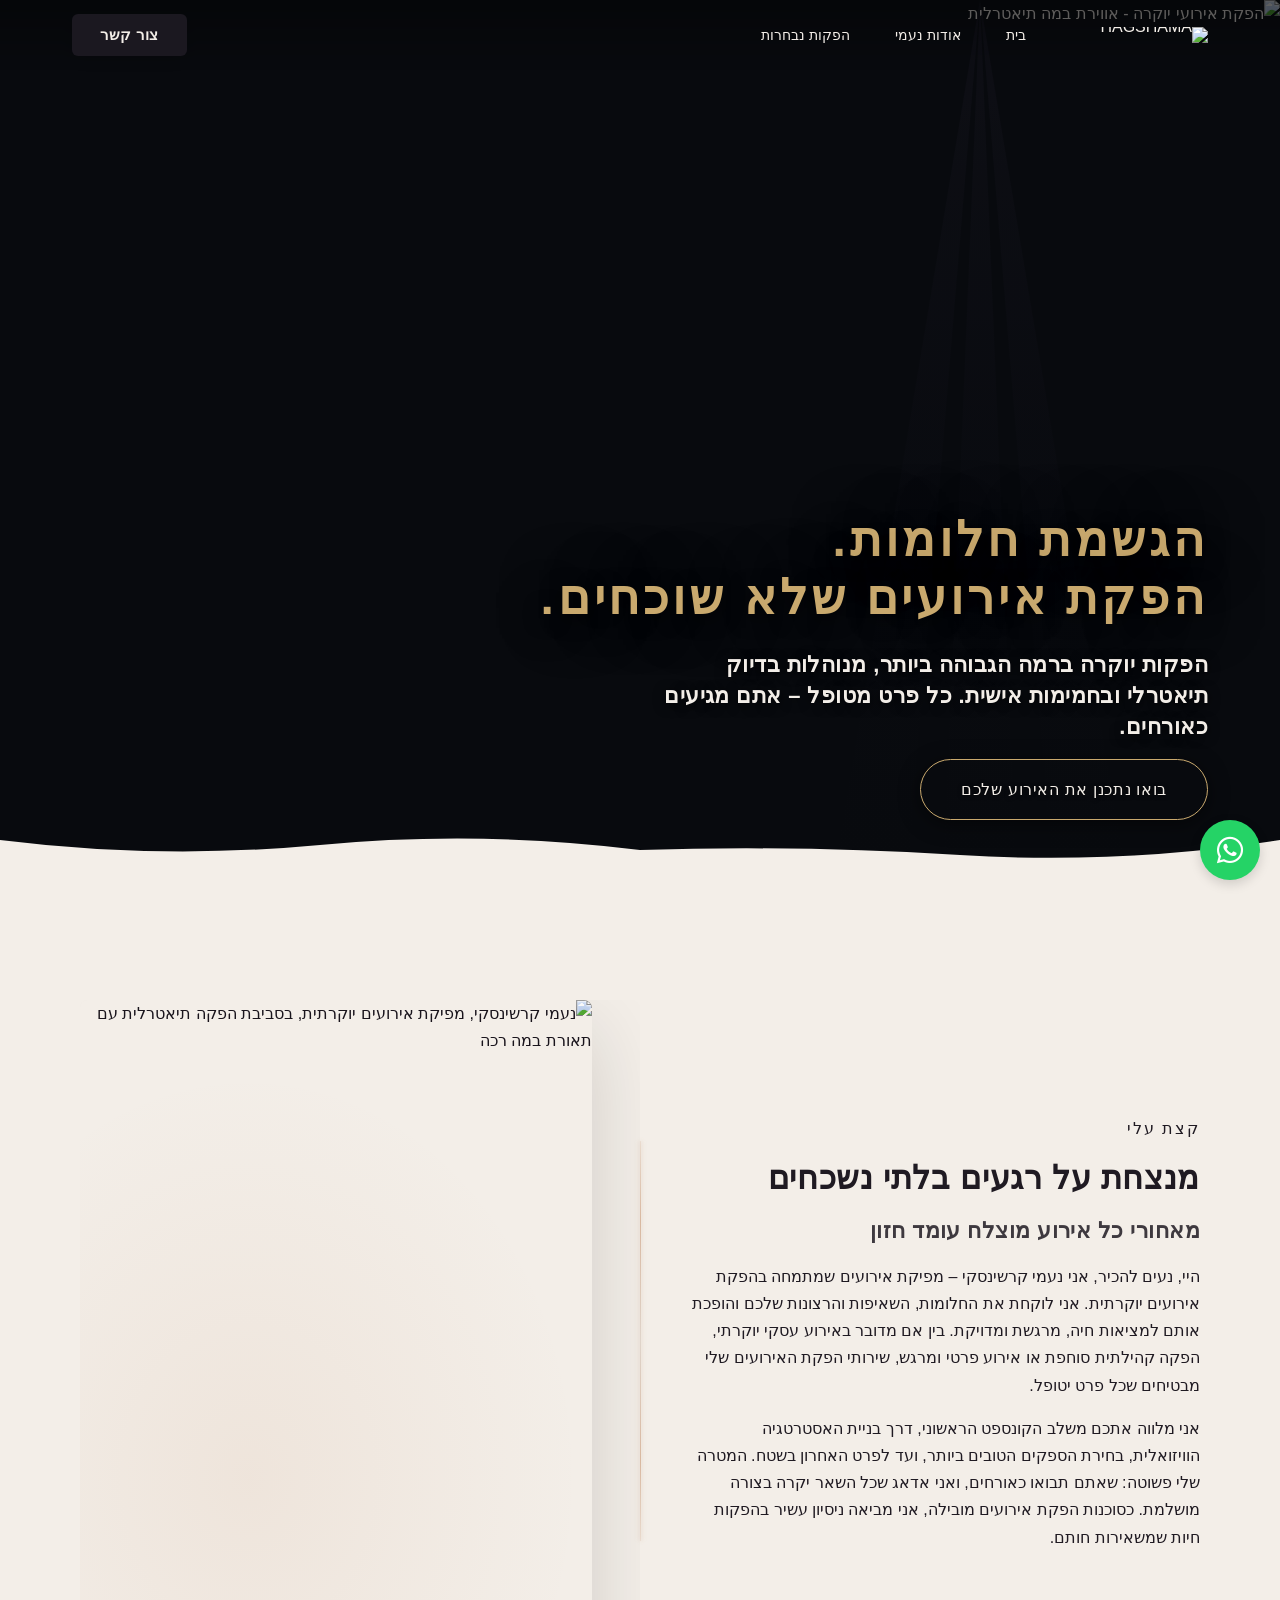
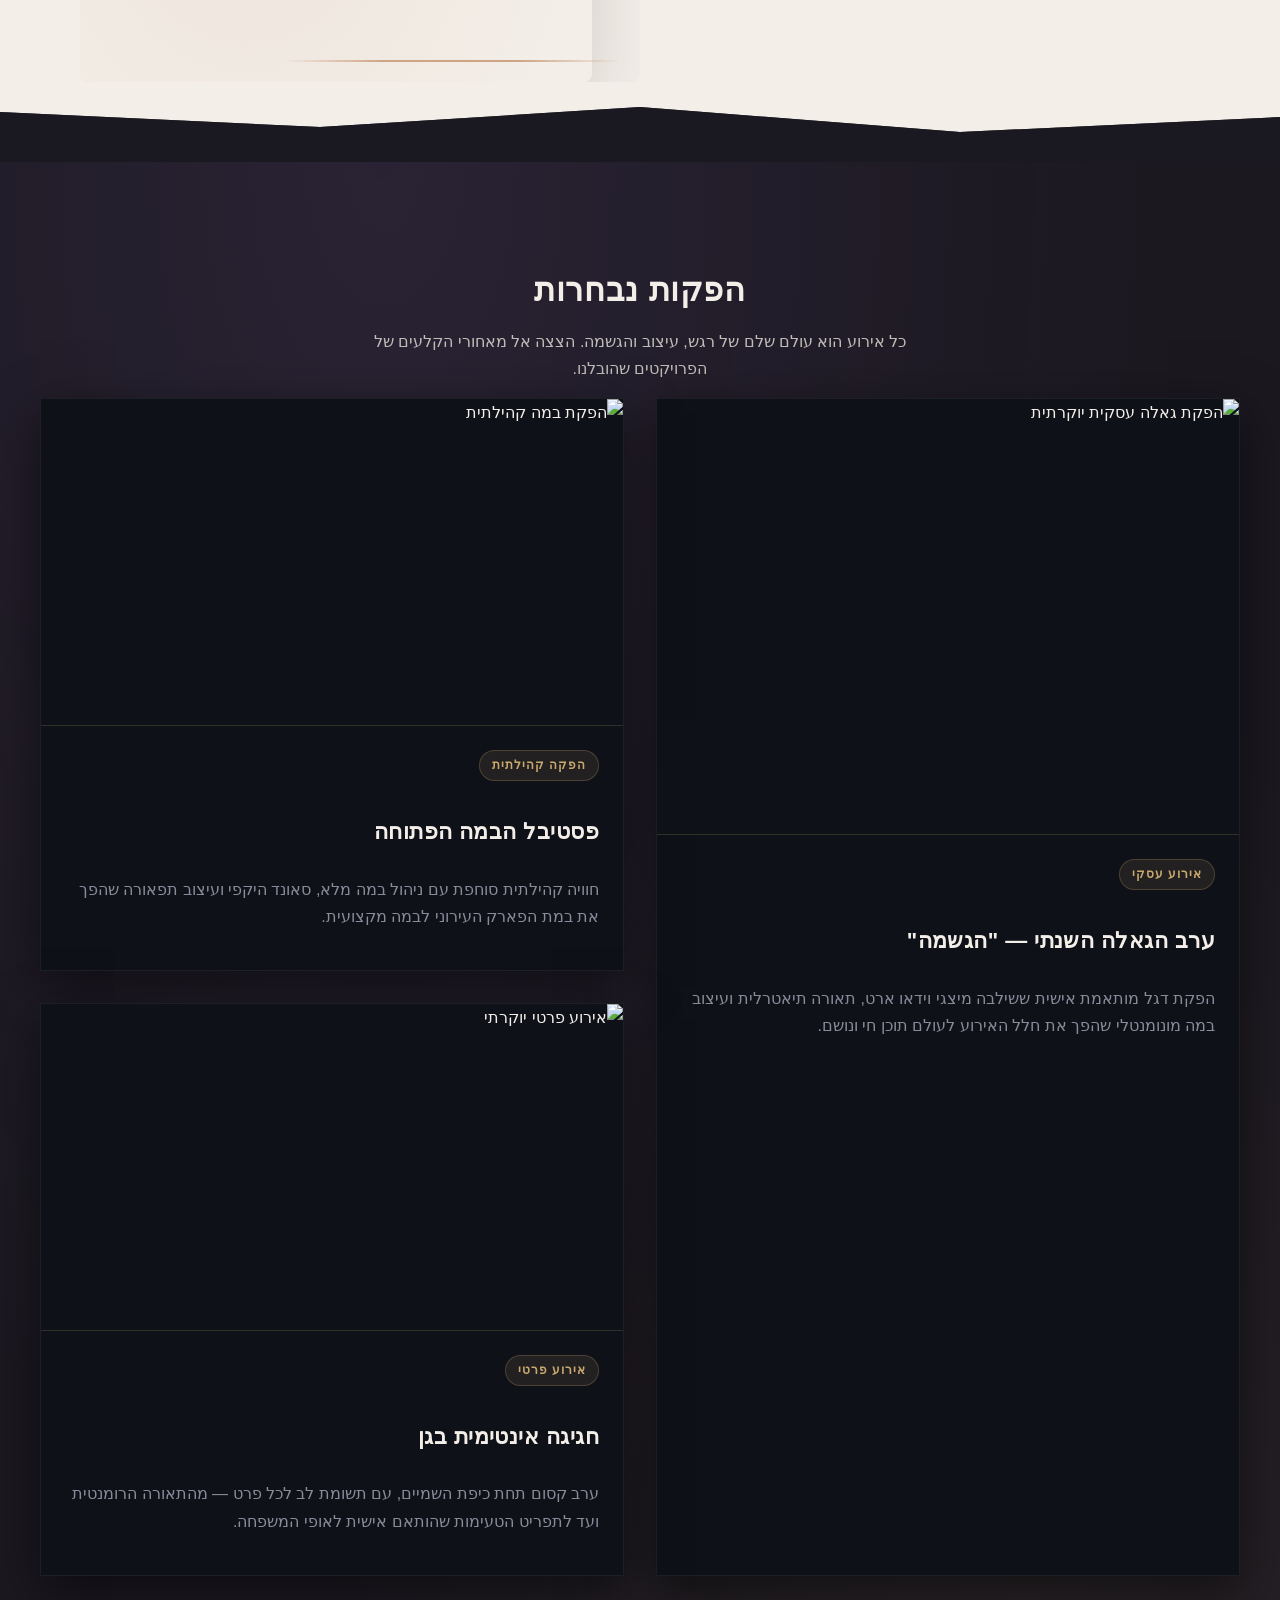
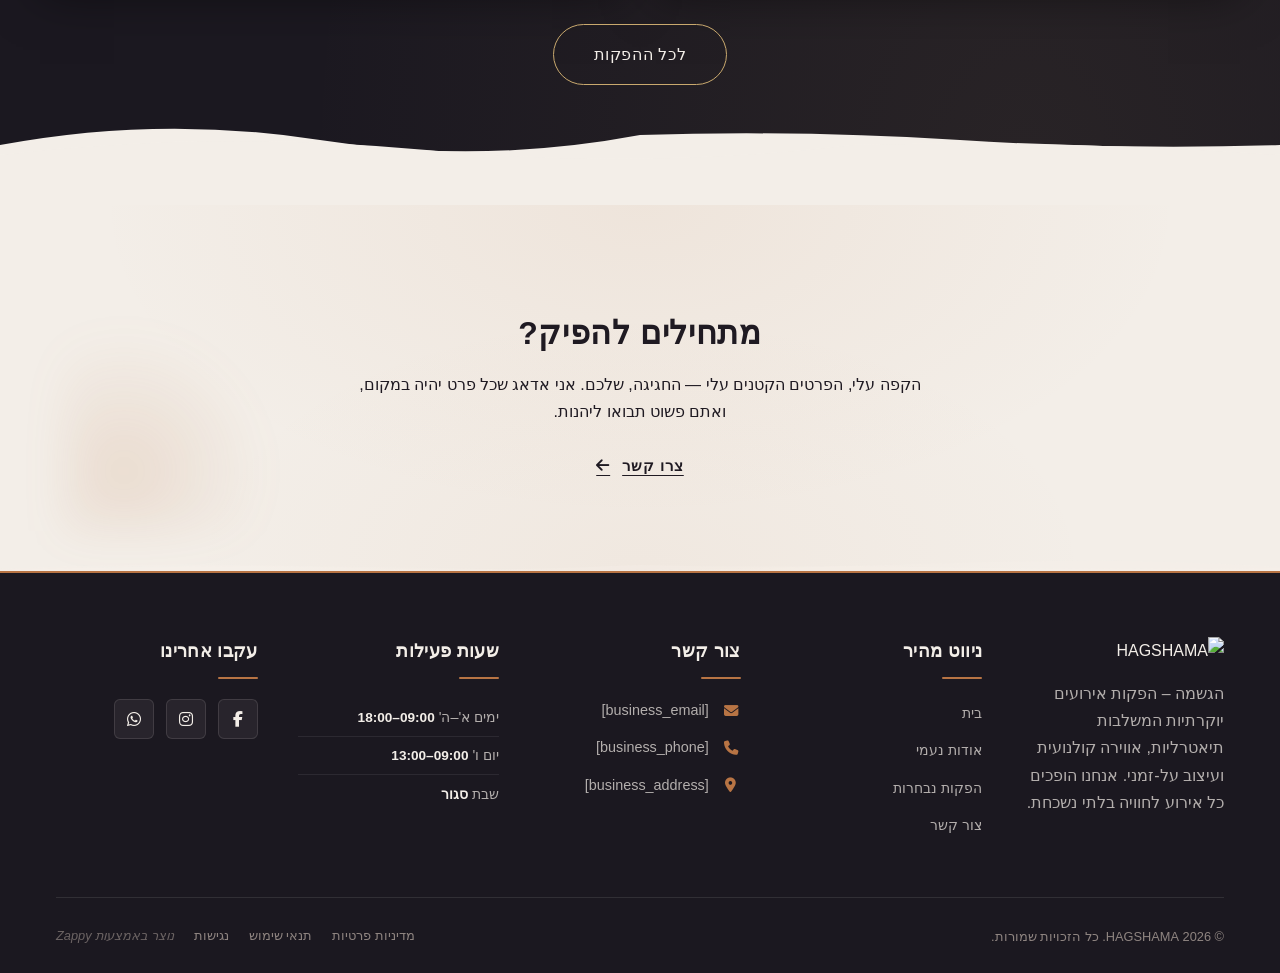
==== commit d2462545: "Incremental sync: 1 page(s) — update_image" ====
--- a/public/index.html
+++ b/public/index.html
@@ -1 +1 @@
-<!doctype html><html dir="rtl" lang="he"><head><meta charset="UTF-8"><meta content="width=device-width,initial-scale=1" name="viewport"><meta content="index, follow" name="robots"><title>הגשימי את האירוע המושלם — HAGSHAMA</title><meta content="חברת הפקת אירועים יוקרתית בהובלת נעמי קרשינסקי הופכת חלומות לחוויות בלתי נשכחות. ממופעי תאורה מרהיבים ועד הפקות פרטיות – אנחנו מנצחים על כל רגע. צרי קשר עוד היום." name="description"><meta content="חברות הפקת אירועים, שירותי הפקת אירועים, הפקת אירועי יוקרה, סוכנות הפקת אירועים, HAGSHAMA" name="keywords"><link href="/assets/favicon.ico" rel="icon" type="image/x-icon"><link href="/assets/favicon-16x16.png" rel="icon" type="image/png" sizes="16x16"><link href="/assets/favicon-32x32.png" rel="icon" type="image/png" sizes="32x32"><link href="/assets/favicon-48x48.png" rel="icon" type="image/png" sizes="48x48"><link href="/assets/favicon-192x192.png" rel="icon" type="image/png" sizes="192x192"><link href="/assets/favicon-512x512.png" rel="icon" type="image/png" sizes="512x512"><link href="/assets/apple-touch-icon.png" rel="apple-touch-icon"><script>!function(){"use strict";var t="408da18d-6437-4cf5-bbb3-5d4483087c28",e="https://api.zappy5.com/api/analytics/track",a=18e5,n=2592e6,o=!0,i=!0,r=!0;var s=function(){var e="zappy_visitor_"+t,a=null;try{if(a=localStorage.getItem(e)){var o=JSON.parse(a),i=Date.now();if(i-o.created<n)return o.lastSeen=i,localStorage.setItem(e,JSON.stringify(o)),o.id}}catch(t){console.warn("Zappy Analytics: LocalStorage not available")}var r="zv_"+Date.now()+"_"+Math.random().toString(36).substr(2,9);try{localStorage.setItem(e,JSON.stringify({id:r,created:Date.now(),lastSeen:Date.now()}))}catch(t){}return r}(),c=function(){var e="zappy_session_"+t,n=null;try{if(n=sessionStorage.getItem(e)){var o=JSON.parse(n),i=Date.now();if(i-o.timestamp<a)return o.timestamp=i,sessionStorage.setItem(e,JSON.stringify(o)),o.id}}catch(t){console.warn("Zappy Analytics: SessionStorage not available")}var r="zs_"+Date.now()+"_"+Math.random().toString(36).substr(2,9);try{sessionStorage.setItem(e,JSON.stringify({id:r,timestamp:Date.now()}))}catch(t){}return r}();function l(a,n){n=n||{};var o={website_id:t,event_type:a,page_path:window.location.pathname,referrer:document.referrer||"direct",visitor_id:s,session_id:c,metadata:n};if(navigator.sendBeacon){var i=new Blob([JSON.stringify(o)],{type:"application/json"});navigator.sendBeacon(e,i)}else fetch(e,{method:"POST",headers:{"Content-Type":"application/json"},body:JSON.stringify(o),keepalive:!0}).catch(function(t){console.warn("Zappy Analytics: Failed to track event",t)})}o&&l("pageview",{title:document.title,url:window.location.href}),i&&document.addEventListener("click",function(t){var e=t.target;if("BUTTON"===e.tagName||e.closest("button")){var a="BUTTON"===e.tagName?e:e.closest("button");l("click",{element:"button",text:a.textContent.trim().substring(0,100),id:a.id||null,class:a.className||null})}else if("A"===e.tagName||e.closest("a")){var n="A"===e.tagName?e:e.closest("a");l("navigation",{element:"link",text:n.textContent.trim().substring(0,100),href:n.href,external:n.hostname!==window.location.hostname})}},!0),r&&document.addEventListener("submit",function(t){var e=t.target;l("form_submit",{form_id:e.id||null,form_name:e.name||null,form_action:e.action||null,form_method:e.method||"GET"})},!0);var d=Date.now();window.addEventListener("beforeunload",function(){l("page_unload",{time_on_page:Math.floor((Date.now()-d)/1e3),page_path:window.location.pathname})}),window.zappyAnalytics={track:l,getVisitorId:function(){return s},getSessionId:function(){return c}}}()</script><meta content="הגשימי את האירוע המושלם — HAGSHAMA" property="og:title"><meta content="חברת הפקת אירועים יוקרתית בהובלת נעמי קרשינסקי הופכת חלומות לחוויות בלתי נשכחות. ממופעי תאורה מרהיבים ועד הפקות פרטיות – אנחנו מנצחים על כל רגע. צרי קשר עוד היום." property="og:description"><meta content="summary_large_image" name="twitter:card"><meta content="הגשימי את האירוע המושלם — HAGSHAMA" name="twitter:title"><meta content="חברת הפקת אירועים יוקרתית בהובלת נעמי קרשינסקי הופכת חלומות לחוויות בלתי נשכחות. ממופעי תאורה מרהיבים ועד הפקות פרטיות – אנחנו מנצחים על כל רגע. צרי קשר עוד היום." name="twitter:description"><meta content="website" property="og:type"><meta content="he_IL" property="og:locale"><link href="https://cdnjs.cloudflare.com/ajax/libs/font-awesome/6.4.0/css/all.min.css" rel="stylesheet"><style>.skip-link{position:absolute;top:0;left:0;transform:translateY(-200%);padding:12px 18px;background:var(--bg-dark,#1a1a1a);color:var(--text-light,#fff);font-weight:600;border-radius:0 0 8px 0;z-index:10000}.skip-link:focus{transform:none;outline:2px solid var(--ring,#fff);outline-offset:2px}:focus-visible{outline:2px solid var(--ring,currentColor);outline-offset:3px}</style><link href="/assets/favicon.ico" rel="icon" type="image/x-icon"><link href="/assets/favicon-16x16.png" rel="icon" type="image/png" sizes="16x16"><link href="/assets/favicon-32x32.png" rel="icon" type="image/png" sizes="32x32"><link href="/assets/favicon-48x48.png" rel="icon" type="image/png" sizes="48x48"><link href="/assets/favicon-192x192.png" rel="icon" type="image/png" sizes="192x192"><link href="/assets/favicon-512x512.png" rel="icon" type="image/png" sizes="512x512"><link href="/assets/apple-touch-icon.png" rel="apple-touch-icon"><link href="https://cdn.jsdelivr.net/npm/vanilla-cookieconsent@3/dist/cookieconsent.css" rel="stylesheet"><script src="https://cdn.jsdelivr.net/npm/vanilla-cookieconsent@3/dist/cookieconsent.umd.js"></script><script src="https://cdn.jsdelivr.net/gh/mickidum/acc_toolbar/acctoolbar/acctoolbar.min.js"></script><link href="/styles.css" rel="stylesheet"><script>window.ZAPPY_WEBSITE_ID="408da18d-6437-4cf5-bbb3-5d4483087c28",window.ZAPPY_API_BASE="https://api.zappy5.com"</script><style id="zappy-dropdown-submenu-styles">#navMenu li:has(.sub-menu),.nav-menu li:has(.sub-menu),.navbar li:has(.sub-menu),nav li:has(.sub-menu){position:relative}#navMenu .sub-menu,.nav-menu .sub-menu,.navbar .sub-menu,nav .sub-menu{display:block!important;position:absolute!important;top:100%;left:0;min-width:220px;background:#fff;border-radius:8px;box-shadow:0 8px 25px rgba(0,0,0,.15);padding:8px 0;opacity:0;visibility:hidden;transform:translateY(10px);transition:all .3s ease;z-index:1000;list-style:none;pointer-events:none}#navMenu li:hover>.sub-menu,.nav-menu li:hover>.sub-menu,.navbar li:hover>.sub-menu,nav li:hover>.sub-menu{opacity:1!important;visibility:visible!important;transform:translateY(0)!important;pointer-events:auto!important}.sub-menu li{list-style:none;margin:0;padding:0}.sub-menu a{display:block!important;padding:10px 16px!important;color:var(--text-dark,#333)!important;font-weight:500;text-decoration:none;white-space:nowrap;transition:background-color .2s}.sub-menu .zappy-nav-child>a{padding-left:28px!important;font-size:.9em!important;opacity:.85!important}[dir=rtl] .sub-menu .zappy-nav-child>a,html[lang=ar] .sub-menu .zappy-nav-child>a,html[lang=he] .sub-menu .zappy-nav-child>a{padding-left:10px!important;padding-right:28px!important}.sub-menu .zappy-nav-parent>a{font-weight:600!important}.sub-menu a:hover{background-color:#f5f5f5}[dir=rtl] .nav-menu .sub-menu,[dir=rtl] .navbar .sub-menu,[dir=rtl] nav .sub-menu,html[lang=ar] .nav-menu .sub-menu,html[lang=ar] .navbar .sub-menu,html[lang=ar] nav .sub-menu,html[lang=he] .nav-menu .sub-menu,html[lang=he] .navbar .sub-menu,html[lang=he] nav .sub-menu{left:auto!important;right:0!important}.sub-menu:empty,.sub-menu:not(:has(li)):not(:has(> a)),.sub-menu:not(:has(li:not(.zappy-hidden-menu-item))):not(:has(> a)){display:none!important;opacity:0!important;visibility:hidden!important;pointer-events:none!important}li:has(.menu-group-title):hover>.sub-menu{opacity:1!important;visibility:visible!important;transform:translateY(0)!important;pointer-events:auto!important}#navMenu>li>.menu-group-title,.nav-menu>li>.menu-group-title{display:inline-block;padding:.5rem 1rem;cursor:default;user-select:none}@media (max-width:768px){#navMenu .sub-menu,.nav-menu .sub-menu,.navbar .sub-menu,nav .sub-menu{position:static!important;transform:none!important;box-shadow:none!important;background:0 0!important;max-height:0;overflow:hidden;opacity:0;visibility:hidden;transition:max-height .3s ease,opacity .3s ease;padding:0!important;border-radius:0!important}#navMenu .sub-menu.mobile-expanded,.nav-menu .sub-menu.mobile-expanded,.navbar .sub-menu.mobile-expanded{max-height:none!important;overflow-y:visible!important;opacity:1!important;visibility:visible!important;padding:8px 0 8px 16px!important}[dir=rtl] .sub-menu.mobile-expanded,html[lang=he] .sub-menu.mobile-expanded{padding:8px 16px 8px 0!important}#navMenu li:hover>.sub-menu,.nav-menu li:hover>.sub-menu,.navbar li:hover>.sub-menu,nav li:hover>.sub-menu{opacity:0;visibility:hidden;pointer-events:none}#navMenu li>.sub-menu.mobile-expanded,.nav-menu li>.sub-menu.mobile-expanded,.navbar li>.sub-menu.mobile-expanded,nav li>.sub-menu.mobile-expanded{opacity:1!important;visibility:visible!important;pointer-events:auto!important}#navMenu li:has(.sub-menu),.nav-menu li:has(.sub-menu),.navbar li:has(.sub-menu),nav li:has(.sub-menu){display:flex!important;flex-wrap:wrap!important;align-items:center!important;position:relative!important;min-height:44px!important}#navMenu li:has(.sub-menu)>a,.nav-menu li:has(.sub-menu)>a,.navbar li:has(.sub-menu)>a,nav li:has(.sub-menu)>a{flex:1!important;min-width:0!important}#navMenu li:has(.sub-menu)>.menu-group-title,.nav-menu li:has(.sub-menu)>.menu-group-title,.navbar li:has(.sub-menu)>.menu-group-title,nav li:has(.sub-menu)>.menu-group-title{flex:1!important;min-width:0!important;padding:0!important;line-height:inherit!important}#navMenu li:has(.sub-menu)>.sub-menu,.nav-menu li:has(.sub-menu)>.sub-menu,.navbar li:has(.sub-menu)>.sub-menu,nav li:has(.sub-menu)>.sub-menu{flex-basis:100%!important;width:100%!important}#navMenu li:has(.sub-menu)>a [class*=arrow],#navMenu li:has(.sub-menu)>a [class*=chevron],.nav-menu li:has(.sub-menu)>a .fa-angle-down,.nav-menu li:has(.sub-menu)>a .fa-chevron-down,.nav-menu li:has(.sub-menu)>a [class*=arrow],.nav-menu li:has(.sub-menu)>a [class*=chevron],nav li:has(.sub-menu)>a [class*=arrow],nav li:has(.sub-menu)>a [class*=chevron]{display:none!important;visibility:hidden!important}.mobile-submenu-toggle{display:flex!important;align-items:center!important;justify-content:center!important;width:44px!important;height:auto!important;background:0 0!important;border:none!important;cursor:pointer!important;color:var(--text-light)!important;position:static!important;flex-shrink:0!important;align-self:stretch!important;z-index:2!important;padding:0!important;margin:0!important}.mobile-submenu-toggle::after{content:''!important;width:0!important;height:0!important;border-left:6px solid transparent!important;border-right:6px solid transparent!important;border-top:7px solid currentColor!important;transition:transform .3s ease!important}.mobile-submenu-toggle.expanded::after{transform:rotate(180deg)!important}.sub-menu a{padding:10px 0!important;display:block!important;color:var(--text-light)!important;white-space:normal!important}.sub-menu .zappy-nav-child>a{padding-left:28px!important;font-size:.9em!important;opacity:.85!important}[dir=rtl] .sub-menu .zappy-nav-child>a,html[lang=ar] .sub-menu .zappy-nav-child>a,html[lang=he] .sub-menu .zappy-nav-child>a{padding-left:0!important;padding-right:28px!important}.sub-menu .zappy-nav-parent>a{font-weight:600!important}#navMenu.active,.nav-menu.active{max-width:100vw!important;overflow-x:hidden!important;box-sizing:border-box!important}.navbar .sub-menu li a,.zappy-products-dropdown .sub-menu a,nav.navbar .sub-menu li a{color:var(--text-light)!important}}@media (min-width:769px){.mobile-submenu-toggle{display:none!important}}</style><style id="zappy-widget-visibility">html[dir=rtl] .whatsapp-float{right:20px!important;left:auto!important}html:not([dir]) .whatsapp-float,html[dir=ltr] .whatsapp-float{left:20px!important;right:auto!important}html[dir=rtl] #mic-access-tool-general-button,html[dir=rtl] #mic-init-access-tool #mic-access-tool-general-button,html[dir=rtl] #mic-init-access-tool .mic-access-tool-general-button,html[dir=rtl] ._access-icon,html[dir=rtl] .mic-access-tool-general-button{left:20px!important;right:auto!important}html:not([dir]) #mic-access-tool-general-button,html:not([dir]) #mic-init-access-tool #mic-access-tool-general-button,html:not([dir]) #mic-init-access-tool .mic-access-tool-general-button,html:not([dir]) ._access-icon,html:not([dir]) .mic-access-tool-general-button,html[dir=ltr] #mic-access-tool-general-button,html[dir=ltr] #mic-init-access-tool #mic-access-tool-general-button,html[dir=ltr] #mic-init-access-tool .mic-access-tool-general-button,html[dir=ltr] ._access-icon,html[dir=ltr] .mic-access-tool-general-button{right:20px!important;left:auto!important}@media (max-width:768px){.whatsapp-float{display:flex!important}}@media (min-width:769px){.whatsapp-float{display:flex!important}}@media (max-width:768px){#mic-access-tool-general-button,#mic-init-access-tool #mic-access-tool-general-button,#mic-init-access-tool .mic-access-tool-general-button,._access-icon,.mic-access-tool-general-button{display:flex!important;visibility:visible!important;opacity:1!important;pointer-events:auto!important}#mic-access-tool-box.opened-mic-access-tool,#mic-init-access-tool #mic-access-tool-box.opened-mic-access-tool,.mic-access-tool-box.opened-mic-access-tool{visibility:visible!important;opacity:1!important;pointer-events:auto!important}}@media (min-width:769px){#mic-access-tool-general-button,#mic-init-access-tool #mic-access-tool-general-button,#mic-init-access-tool .mic-access-tool-general-button,._access-icon,.mic-access-tool-general-button{display:flex!important;visibility:visible!important;opacity:1!important;pointer-events:auto!important}#mic-access-tool-box.opened-mic-access-tool,#mic-init-access-tool #mic-access-tool-box.opened-mic-access-tool,.mic-access-tool-box.opened-mic-access-tool{visibility:visible!important;opacity:1!important;pointer-events:auto!important}}</style></head><body><a href="#main" class="skip-link">דלג לתוכן הראשי</a><nav class="navbar" dir="rtl"><button aria-label="Menu" class="mobile-toggle" id="mobileToggle"><svg viewBox="0 0 24 24" fill="none" height="24" width="24" class="hamburger-icon"><path d="M3 12h18M3 6h18M3 18h18" stroke="currentColor" stroke-linecap="round" stroke-width="2"></path></svg> <svg viewBox="0 0 24 24" fill="none" height="24" width="24" class="close-icon" style="display:none"><path d="M18 6L6 18M6 6l12 12" stroke="currentColor" stroke-linecap="round" stroke-width="2"></path></svg></button> <button aria-label="Call" class="phone-header-btn" data-phone="[business_phone]"><svg viewBox="0 0 24 24" fill="currentColor" height="20" width="20"><path d="M22 16.92v3a2 2 0 0 1-2.18 2 19.79 19.79 0 0 1-8.63-3.07 19.5 19.5 0 0 1-6-6 19.79 19.79 0 0 1-3.07-8.67A2 2 0 0 1 4.11 2h3a2 2 0 0 1 2 1.72 12.84 12.84 0 0 0 .7 2.81 2 2 0 0 1-.45 2.11L8.09 9.91a16 16 0 0 0 6 6l1.27-1.27a2 2 0 0 1 2.11-.45 12.84 12.84 0 0 0 2.81.7A2 2 0 0 1 22 16.92z"></path></svg></button><div class="nav-container"><div class="nav-right-group"><div class="nav-brand"><a href="/" class="logo-link"><img alt="HAGSHAMA" src="/assets/site-----image-1.webp" class="logo"></a></div><ul class="nav-menu" id="navMenu"><li><a href="/">בית</a></li><li><a href="/about">אודות נעמי</a></li><li><a href="/productions">הפקות נבחרות</a></li></ul></div><div class="nav-cta-container"><a href="/contact" class="nav-cta-btn">צור קשר</a></div></div></nav><script>window.addEventListener("load",function(){const e=document.querySelector(".navbar, nav, header");if(!e)return void console.log("[Navbar] Navbar element not found");let t=document.getElementById("mobileToggle")||document.querySelector(".mobile-toggle")||document.querySelector(".hamburger")||document.querySelector(".hamburger-menu")||document.querySelector(".menu-toggle")||document.querySelector(".burger-menu")||document.querySelector('[aria-label="Menu"]')||document.querySelector('[aria-label="תפריט"]');const n=document.querySelector(".phone-header-btn"),o=window.getComputedStyle(e);let r=o.backgroundColor;if(console.log("[Navbar] Initial navbar background:",r),"transparent"===r||"rgba(0, 0, 0, 0)"===r||r.startsWith("rgba")&&r.includes(", 0)")){const e=o.backgroundImage;if(e&&"none"!==e)console.log("[Navbar] Navbar has background image/gradient, using dark text"),r="rgb(240, 240, 240)";else{const e=window.getComputedStyle(document.body).backgroundColor;console.log("[Navbar] Navbar transparent, using body background:",e),r=e}}const a=r.match(/\d+/g);if(a&&a.length>=3){const e=(.299*parseInt(a[0])+.587*parseInt(a[1])+.114*parseInt(a[2]))/255;console.log("[Navbar] Mobile button colors preserved from Claude CSS (luminance:",e.toFixed(2)+")");const o=document.createElement("style");o.id="zappy-mobile-nav-fix";document.documentElement.lang;document.documentElement.dir,o.textContent='\n        /* Hide mobile buttons on desktop, show only on mobile */\n        @media (min-width: 769px) {\n          .mobile-toggle,\n          .phone-header-btn {\n            display: none !important;\n          }\n        }\n        \n        /* Show and position mobile buttons correctly on mobile */\n        @media (max-width: 768px) {\n          .navbar,\n          nav.navbar {\n            min-height: 70px !important;\n          }\n\n          .mobile-toggle,\n          .phone-header-btn {\n            position: absolute !important;\n            top: 0 !important;\n            bottom: 0 !important;\n            margin-top: auto !important;\n            margin-bottom: auto !important;\n            transform: none !important;\n            z-index: 1001 !important;\n            display: flex !important;\n            align-items: center !important;\n            justify-content: center !important;\n            width: 36px !important;\n            height: 36px !important;\n            border-radius: 50% !important;\n            border: none !important;\n            cursor: pointer !important;\n            padding: 6px !important;\n            background: none !important;\n            color: var(--nav-text, var(--text-light)) !important;\n            touch-action: manipulation !important;\n            -webkit-tap-highlight-color: transparent !important;\n          }\n\n          html[data-zappy-site-type="ecommerce"] .phone-header-btn,\n          body[data-zappy-site-type="ecommerce"] .phone-header-btn,\n          html[data-zappy-site-type="ecommerce"] header .phone-header-btn,\n          html[data-zappy-site-type="ecommerce"] nav .phone-header-btn {\n            display: none !important;\n            visibility: hidden !important;\n            width: 0 !important;\n            height: 0 !important;\n            min-width: 0 !important;\n            overflow: hidden !important;\n          }\n          \n          /* LTR positioning (default): hamburger LEFT, phone RIGHT */\n          html:not([dir="rtl"]):not([lang="he"]):not([lang="ar"]) .mobile-toggle,\n          html[dir="ltr"] .mobile-toggle {\n            left: 12px !important;\n            right: auto !important;\n          }\n          html:not([dir="rtl"]):not([lang="he"]):not([lang="ar"]) .phone-header-btn,\n          html[dir="ltr"] .phone-header-btn {\n            right: 12px !important;\n            left: auto !important;\n          }\n          \n          /* RTL positioning: hamburger RIGHT, phone LEFT */\n          html[dir="rtl"] .mobile-toggle,\n          html[lang="he"] .mobile-toggle,\n          html[lang="ar"] .mobile-toggle {\n            right: 12px !important;\n            left: auto !important;\n          }\n          html[dir="rtl"] .phone-header-btn,\n          html[lang="he"] .phone-header-btn,\n          html[lang="ar"] .phone-header-btn {\n            left: 12px !important;\n            right: auto !important;\n          }\n          \n          /* CRITICAL: Ensure nav-container has min-height on mobile */\n          /* All children are positioned absolutely/fixed on mobile, so height:auto collapses to 0 */\n          .nav-container {\n            min-height: 70px !important;\n            position: relative !important;\n          }\n          \n          /* Ensure SVG icons are properly sized and inherit color */\n          .mobile-toggle svg,\n          .phone-header-btn svg {\n            width: 24px !important;\n            height: 24px !important;\n            /* Don\'t force display - let JavaScript control hamburger/close toggle */\n          }\n          \n          /* Reset nav-cta-container on mobile - remove desktop box-shadow/padding */\n          /* that creates a visible ghost box when CTA button is hidden */\n          .nav-cta-container {\n            box-shadow: none !important;\n            padding: 0 !important;\n          }\n          \n          /* Hide nav-cta-container entirely on mobile when there\'s no lang-switcher */\n          /* (only the CTA button is inside, and it\'s hidden on mobile) */\n          .nav-cta-container:not(:has(.lang-switcher)) {\n            display: none !important;\n          }\n          \n          /* CRITICAL: Prevent hero image fade gradient from bleeding over headline text */\n          /* The .image-fade-gradient has bottom: -30px (extends below parent) */\n          /* On mobile stacked layout, this overlaps the h1 text below the image */\n          .hero-image-column {\n            overflow: hidden !important;\n          }\n          .image-fade-gradient {\n            bottom: 0 !important;\n          }\n          \n          /* Hide desktop language switcher on mobile - hamburger menu handles it */\n          /* High specificity to override stored CSS */\n          .lang-switcher,\n          .nav-cta-container .lang-switcher,\n          .nav-container .lang-switcher,\n          .navbar .lang-switcher,\n          .navbar .nav-cta-container .lang-switcher {\n            display: none !important;\n          }\n        }\n      ';const r=document.getElementById("zappy-mobile-nav-fix");r&&r.remove(),document.head.appendChild(o),console.log("[Navbar] Critical CSS injected for mobile nav positioning");const i=window.innerWidth<=768;if(t){const e=t.querySelector(".hamburger-icon"),n=t.querySelector(".close-icon");e&&(e.style.setProperty("width","24px","important"),e.style.setProperty("height","24px","important"),e.style.setProperty("display","block","important")),n&&(n.style.setProperty("width","24px","important"),n.style.setProperty("height","24px","important"),n.style.setProperty("display","none","important")),i?(t.style.setProperty("position","absolute","important"),t.style.setProperty("top","0","important"),t.style.setProperty("bottom","0","important"),t.style.setProperty("margin-top","auto","important"),t.style.setProperty("margin-bottom","auto","important"),t.style.setProperty("transform","none","important"),t.style.setProperty("z-index","1001","important"),t.style.removeProperty("left"),t.style.removeProperty("right"),console.log("[Navbar] Mobile toggle positioning applied (mobile viewport)")):(t.style.removeProperty("position"),t.style.removeProperty("top"),t.style.removeProperty("transform"),t.style.removeProperty("z-index"),t.style.removeProperty("left"),t.style.removeProperty("right"),console.log("[Navbar] Desktop viewport - cleared mobile toggle inline positioning"))}if(n){const e=n.querySelector("svg");e&&(e.style.width="24px",e.style.height="24px",e.setAttribute("width","24"),e.setAttribute("height","24")),i?(n.style.setProperty("position","absolute","important"),n.style.setProperty("top","0","important"),n.style.setProperty("bottom","0","important"),n.style.setProperty("margin-top","auto","important"),n.style.setProperty("margin-bottom","auto","important"),n.style.setProperty("transform","none","important"),n.style.setProperty("z-index","1001","important"),n.style.removeProperty("left"),n.style.removeProperty("right"),console.log("[Navbar] Phone button positioning applied (mobile viewport)")):(n.style.removeProperty("position"),n.style.removeProperty("top"),n.style.removeProperty("transform"),n.style.removeProperty("z-index"),n.style.removeProperty("left"),n.style.removeProperty("right"),console.log("[Navbar] Desktop viewport - cleared phone button inline positioning"))}}else console.log("[Navbar] Could not parse background color:",r);t=document.getElementById("mobileToggle")||document.querySelector(".mobile-toggle")||document.querySelector(".hamburger")||document.querySelector(".hamburger-menu")||document.querySelector(".menu-toggle")||document.querySelector(".burger-menu")||document.querySelector('[aria-label="Menu"]')||document.querySelector('[aria-label="תפריט"]');const i=document.getElementById("navMenu")||document.querySelector(".nav-menu")||document.querySelector(".nav-links")||document.querySelector("nav ul:not(.submenu)");if(!t||!i)return void console.log("[Navbar] Mobile toggle or menu not found:",{toggle:!!t,menu:!!i});i.id||(i.id="navMenu"),console.log("[Navbar] Initializing mobile menu...");const l=t.cloneNode(!0);t.parentNode.replaceChild(l,t);var s=0;function p(e){var t=Date.now();t-s<300||(s=t,function(e){e.preventDefault(),e.stopPropagation();const t=l.querySelector(".hamburger-icon"),n=l.querySelector(".close-icon");i.classList.contains("active")?(i.classList.remove("active"),t&&t.style.setProperty("display","block","important"),n&&n.style.setProperty("display","none","important"),document.body.style.overflow="",console.log("[Navbar] Menu closed")):(i.classList.add("active"),t&&t.style.setProperty("display","none","important"),n&&n.style.setProperty("display","block","important"),document.body.style.overflow="hidden",console.log("[Navbar] Menu opened"))}(e))}l.addEventListener("click",p),l.addEventListener("touchend",p),i.querySelectorAll("a").forEach(function(e){e.addEventListener("click",function(){if("#"===this.getAttribute("href"))return;const e=l.querySelector(".hamburger-icon"),t=l.querySelector(".close-icon");i.classList.remove("active"),e&&e.style.setProperty("display","block","important"),t&&t.style.setProperty("display","none","important"),document.body.style.overflow="",console.log("[Navbar] Menu closed (link clicked)")})});var m=i.querySelectorAll(".dropdown-toggle");m.forEach(function(e){e.addEventListener("click",function(e){e.preventDefault(),e.stopPropagation();var t=this.closest(".nav-dropdown");t&&(t.parentNode.querySelectorAll(".nav-dropdown.open").forEach(function(e){e!==t&&e.classList.remove("open")}),t.classList.toggle("open"),console.log("[Navbar] Dropdown toggled:",t.classList.contains("open")?"open":"closed"))})}),document.addEventListener("click",function(e){e.target.closest(".nav-dropdown")||document.querySelectorAll(".nav-dropdown.open").forEach(function(e){e.classList.remove("open")})}),console.log("[Navbar] Dropdown handlers initialized for "+m.length+" dropdowns"),n&&n.addEventListener("click",function(){const e=document.querySelectorAll('a[href^="tel:"]'),t=e.length>0?e[0].getAttribute("href").replace("tel:",""):"[business_phone]";window.location.href="tel:"+t,console.log("[Navbar] Phone button clicked")}),console.log("[Navbar] Mobile menu initialized successfully")})</script><main id="main"><section class="index-hero-section" data-band-index="0" data-layout-spec="בית-hero" data-hero-type="fullscreen-scrim"><img alt="הפקת אירועי יוקרה - אווירת במה תיאטרלית" src="/assets/site-index-hero-image-1.webp" class="index-hero-section__bg-image" data-context="Elevated live-event environment with soft stage haze, warm golden spotlight beams cutting through a dark theatrical venue, metallic reflections on luxury table settings, and an atmospheric cinematic mood" data-placeholder="index-hero-image-1" height="600" loading="eager" width="1200" data-hero-bg="true" fetchpriority="high"><div class="index-hero-section__scrim" aria-hidden="true"></div><div class="index-hero-section__stage-rays" aria-hidden="true"><svg viewBox="0 0 800 600" preserveAspectRatio="none" xmlns="http://www.w3.org/2000/svg"><defs><linearGradient id="rayGrad" x1="50%" x2="50%" y1="0%" y2="100%"><stop offset="0%" stop-color="#7B5EA7" stop-opacity="0.25"></stop><stop offset="100%" stop-color="#7B5EA7" stop-opacity="0"></stop></linearGradient></defs><polygon fill="url(#rayGrad)" points="400,0 200,600 300,600"></polygon><polygon fill="url(#rayGrad)" points="400,0 350,600 450,600"></polygon><polygon fill="url(#rayGrad)" points="400,0 500,600 600,600"></polygon></svg></div><div class="index-hero-section__overlay"><h1 class="index-hero-section__headline">הגשמת חלומות.<br>הפקת אירועים שלא שוכחים.</h1><h3 class="index-hero-section__subtitle">הפקות יוקרה ברמה הגבוהה ביותר, מנוהלות בדיוק תיאטרלי ובחמימות אישית. כל פרט מטופל – אתם מגיעים כאורחים.</h3><a href="#contact" class="index-hero-section__cta">בואו נתכנן את האירוע שלכם</a></div><div class="index-hero-section__divider-wrapper" aria-hidden="true"><svg viewBox="0 0 1200 80" preserveAspectRatio="none" xmlns="http://www.w3.org/2000/svg" aria-hidden="true" data-no-icon-edit="true"><path d="M0,80 L0,20 Q150,40 300,25 T600,30 Q750,25 900,35 T1200,20 L1200,80 Z" fill="var(--bg-light)"></path></svg></div></section><section class="index-about-section" data-band-index="1" data-layout-spec="בית-about"><div class="index-about-section__container"><article class="index-about-section__content"><p class="index-about-section__overline">קצת עלי</p><h2 class="index-about-section__title">מנצחת על רגעים בלתי נשכחים</h2><h3 class="index-about-section__subtitle">מאחורי כל אירוע מוצלח עומד חזון</h3><p class="index-about-section__text">היי, נעים להכיר, אני נעמי קרשינסקי – מפיקת אירועים שמתמחה בהפקת אירועים יוקרתית. אני לוקחת את החלומות, השאיפות והרצונות שלכם והופכת אותם למציאות חיה, מרגשת ומדויקת. בין אם מדובר באירוע עסקי יוקרתי, הפקה קהילתית סוחפת או אירוע פרטי ומרגש, שירותי הפקת האירועים שלי מבטיחים שכל פרט יטופל.</p><p class="index-about-section__text">אני מלווה אתכם משלב הקונספט הראשוני, דרך בניית האסטרטגיה הוויזואלית, בחירת הספקים הטובים ביותר, ועד לפרט האחרון בשטח. המטרה שלי פשוטה: שאתם תבואו כאורחים, ואני אדאג שכל השאר יקרה בצורה מושלמת. כסוכנות הפקת אירועים מובילה, אני מביאה ניסיון עשיר בהפקות חיות שמשאירות חותם.</p></article><div class="index-about-section__divider-rule" aria-hidden="true"></div><figure class="index-about-section__image-wrapper"><img alt="נעמי קרשינסקי, מפיקת אירועים יוקרתית, בסביבת הפקה תיאטרלית עם תאורת במה רכה" src="/assets/site-index-about-image-1.webp" data-context="A cinematic portrait of Naomi Kershinsky, a luxury event producer, standing in a refined backstage event setting with soft stage haze, warm copper metallic highlights, and atmospheric lighting that suggests a theatrical production environment. The image should feel like a portrait-meets-environment editorial shot with controlled metallic reflections and a pearl-white paper-like mood." data-placeholder="index-about-image-1" height="800" loading="lazy" width="600" decoding="async"><div class="index-about-section__image-accent" aria-hidden="true"></div></figure></div><div class="index-about-section__divider-wrapper"><svg viewBox="0 0 1200 80" preserveAspectRatio="none" xmlns="http://www.w3.org/2000/svg" aria-hidden="true" data-no-icon-edit="true"><defs><linearGradient id="brushedMetalGradient" x1="0%" x2="100%" y1="0%" y2="0%"><stop offset="0%" stop-color="#B87444" stop-opacity="0.3"></stop><stop offset="50%" stop-color="#D9CFC7" stop-opacity="0.5"></stop><stop offset="100%" stop-color="#B87444" stop-opacity="0.3"></stop></linearGradient></defs><path d="M0,80 L0,30 L300,45 L600,25 L900,50 L1200,35 L1200,80 Z" fill="var(--bg-dark)"></path><path d="M0,80 L0,30 L300,45 L600,25 L900,50 L1200,35 L1200,80 Z" fill="var(--bg-dark)" opacity="0.85"></path></svg></div></section><section class="index-portfolio-section" data-band-index="2" data-layout-spec="בית-portfolio"><div class="index-portfolio-section__container"><header class="index-portfolio-section__header"><h2 class="index-portfolio-section__title">הפקות נבחרות</h2><p class="index-portfolio-section__subtitle">כל אירוע הוא עולם שלם של רגש, עיצוב והגשמה. הצצה אל מאחורי הקלעים של הפרויקטים שהובלנו.</p></header><div class="index-portfolio-section__grid"><article class="index-portfolio-section__card index-portfolio-section__card--featured"><figure class="index-portfolio-section__card-media"><img alt="הפקת גאלה עסקית יוקרתית" src="/assets/site-index-portfolio-image-1.webp" class="index-portfolio-section__card-img" data-context="Luxury corporate gala event production with dramatic stage lighting, elegant round tables with gold centerpieces, and a large branded screen backdrop in a dark ballroom setting" data-placeholder="index-portfolio-image-1" height="600" loading="lazy" width="800" decoding="async"><div class="index-portfolio-section__card-glow"></div></figure><div class="index-portfolio-section__card-body"><span class="index-portfolio-section__card-tag">אירוע עסקי</span><h3 class="index-portfolio-section__card-title">ערב הגאלה השנתי — "הגשמה"</h3><p class="index-portfolio-section__card-text">הפקת דגל מותאמת אישית ששילבה מיצגי וידאו ארט, תאורה תיאטרלית ועיצוב במה מונומנטלי שהפך את חלל האירוע לעולם תוכן חי ונושם.</p></div></article><div class="index-portfolio-section__stack"><article class="index-portfolio-section__card"><figure class="index-portfolio-section__card-media"><img alt="הפקת במה קהילתית" src="/assets/site-index-portfolio-image-2.webp" class="index-portfolio-section__card-img" data-context="Community theater stage production with colorful dramatic lighting, actors on stage in vibrant costumes, and a packed audience in a mid-sized venue" data-placeholder="index-portfolio-image-2" height="400" loading="lazy" width="600" decoding="async"><div class="index-portfolio-section__card-glow"></div></figure><div class="index-portfolio-section__card-body"><span class="index-portfolio-section__card-tag">הפקה קהילתית</span><h3 class="index-portfolio-section__card-title">פסטיבל הבמה הפתוחה</h3><p class="index-portfolio-section__card-text">חוויה קהילתית סוחפת עם ניהול במה מלא, סאונד היקפי ועיצוב תפאורה שהפך את במת הפארק העירוני לבמה מקצועית.</p></div></article><article class="index-portfolio-section__card"><figure class="index-portfolio-section__card-media"><img alt="אירוע פרטי יוקרתי" src="/assets/site-index-portfolio-image-3.webp" class="index-portfolio-section__card-img" data-context="Intimate luxury private celebration in a garden setting with string lights, elegant floral arrangements, a small live jazz band, and guests enjoying a sophisticated dinner party" data-placeholder="index-portfolio-image-3" height="400" loading="lazy" width="600" decoding="async"><div class="index-portfolio-section__card-glow"></div></figure><div class="index-portfolio-section__card-body"><span class="index-portfolio-section__card-tag">אירוע פרטי</span><h3 class="index-portfolio-section__card-title">חגיגה אינטימית בגן</h3><p class="index-portfolio-section__card-text">ערב קסום תחת כיפת השמיים, עם תשומת לב לכל פרט — מהתאורה הרומנטית ועד לתפריט הטעימות שהותאם אישית לאופי המשפחה.</p></div></article></div></div><footer class="index-portfolio-section__cta"><a href="/productions" class="index-portfolio-section__cta-btn">לכל ההפקות</a></footer></div><div class="index-portfolio-section__divider-wrapper"><svg viewBox="0 0 1200 120" preserveAspectRatio="none" xmlns="http://www.w3.org/2000/svg" aria-hidden="true" data-no-icon-edit="true"><defs><linearGradient id="divider-grad" x1="0%" x2="0%" y1="0%" y2="100%"><stop offset="0%" stop-color="#1B1820" stop-opacity="0"></stop><stop offset="100%" stop-color="#1B1820" stop-opacity="1"></stop></linearGradient><radialGradient cx="50%" cy="100%" id="divider-flare" r="50%"><stop offset="0%" stop-color="#C9A96E" stop-opacity="0.25"></stop><stop offset="100%" stop-color="#C9A96E" stop-opacity="0"></stop></radialGradient></defs><path d="M0,120 L0,60 Q150,30 300,55 T600,50 Q750,45 900,55 T1200,60 L1200,120 Z" fill="var(--bg-light)"></path><path d="M0,120 L0,70 Q200,45 400,65 T800,60 Q1000,55 1200,70 L1200,120 Z" fill="var(--bg-light)"></path><ellipse cx="600" cy="120" fill="url(#divider-flare)" rx="400" ry="40"></ellipse></svg></div></section><section class="index-cta-section" data-band-index="3" data-layout-spec="בית-cta" dir="rtl"><div class="index-cta-section__decorative-haze" aria-hidden="true"></div><div class="index-cta-section__decorative-swirl" aria-hidden="true"></div><div class="index-cta-section__container"><h2 class="index-cta-section__heading">מתחילים להפיק?</h2><p class="index-cta-section__statement">הקפה עלי, הפרטים הקטנים עלי — החגיגה, שלכם. אני אדאג שכל פרט יהיה במקום, ואתם פשוט תבואו ליהנות.</p><div class="index-cta-section__actions"><a href="/contact" class="index-cta-section__btn index-cta-section__btn--secondary"><span>צרו קשר</span> <i class="fas fa-arrow-left" aria-hidden="true"></i></a></div></div><div class="index-cta-section__divider-wrapper" aria-hidden="true" data-no-icon-edit="true"><svg viewBox="0 0 1200 40" preserveAspectRatio="none" xmlns="http://www.w3.org/2000/svg"><path d="M0,40 L0,38 Q150,30 300,36 T600,34 Q750,38 900,32 T1200,36 L1200,40 Z" fill="var(--bg-light)" opacity="0.3"></path><path d="M0,40 L0,39 Q200,32 400,37 T800,35 Q1000,39 1200,37 L1200,40 Z" fill="var(--bg-light)" opacity="0.15"></path></svg></div></section></main><footer class="site-footer" dir="rtl"><div class="footer-container"><div class="footer-grid"><div class="footer-col footer-company-col"><img alt="HAGSHAMA" src="/assets/hagshama-event-production-logo.webp" class="logo"><p class="company-tagline">הגשמה – הפקות אירועים יוקרתיות המשלבות תיאטרליות, אווירה קולנועית ועיצוב על-זמני. אנחנו הופכים כל אירוע לחוויה בלתי נשכחת.</p></div><div class="footer-col footer-links-col"><h4>ניווט מהיר</h4><ul class="footer-links"><li><a href="/">בית</a></li><li><a href="/about">אודות נעמי</a></li><li><a href="/productions">הפקות נבחרות</a></li><li><a href="/contact">צור קשר</a></li></ul></div><div class="footer-col footer-contact-col"><h4>צור קשר</h4><ul class="footer-contact"><li><span class="contact-icon"><i class="fas fa-envelope"></i></span> <span class="contact-text"><a href="mailto:[business_email]">[business_email]</a></span></li><li><span class="contact-icon"><i class="fas fa-phone"></i></span> <span class="contact-text"><a href="tel:[business_phone]">[business_phone]</a></span></li><li><a href="/"><span class="contact-icon"><i class="fas fa-map-marker-alt"></i></span> <span class="contact-text">[business_address]</span></a></li></ul></div><div class="footer-col footer-hours-col"><h4>שעות פעילות</h4><ul class="footer-hours"><li><a href="/"><span class="hours-day">ימים א'–ה'</span> <span class="hours-time">09:00–18:00</span></a></li><li><a href="/"><span class="hours-day">יום ו'</span> <span class="hours-time">09:00–13:00</span></a></li><li><a href="/"><span class="hours-day">שבת</span> <span class="hours-time">סגור</span></a></li></ul></div><div class="footer-col footer-social-col"><h4>עקבו אחרינו</h4><div class="footer-social"><a href="#" aria-label="Facebook" data-zappy-social-placeholder="true"><i class="fab fa-facebook-f"></i></a> <a href="#" aria-label="Instagram" data-zappy-social-placeholder="true"><i class="fab fa-instagram"></i></a> <a href="#" aria-label="WhatsApp" data-zappy-social-placeholder="true"><i class="fab fa-whatsapp"></i></a></div></div></div><div class="footer-bottom"><div class="footer-bottom-left"><span class="copyright">© 2026 HAGSHAMA. כל הזכויות שמורות.</span></div><div class="footer-bottom-right"><a href="/privacy">מדיניות פרטיות</a> <a href="/terms">תנאי שימוש</a> <a href="/accessibility">נגישות</a> <a href="https://zappy5.com" class="zappy-attribution" target="_blank">נוצר באמצעות Zappy</a></div></div></div></footer><a href="https://wa.me/[whatsapp_handle]" class="whatsapp-float" aria-label="WhatsApp"><i class="fab fa-whatsapp"></i></a><div data-integration="accessibility:toolbar"></div><script src="/script.js"></script><script id="zappy-mobile-submenu-script">!function(){function e(){if(window.innerWidth>768)return document.querySelectorAll(".mobile-submenu-toggle").forEach(function(e){e.remove()}),void document.querySelectorAll(".sub-menu.mobile-expanded").forEach(function(e){e.classList.remove("mobile-expanded")});document.querySelectorAll(".nav-menu li:has(.sub-menu), nav li:has(.sub-menu), .navbar li:has(.sub-menu), #navMenu li:has(.sub-menu)").forEach(function(e){if(!e.querySelector(".mobile-submenu-toggle")){var t=e.querySelector(".sub-menu"),n=e.querySelector(":scope > a");if(t&&n){var o=document.createElement("button");o.className="mobile-submenu-toggle",o.setAttribute("aria-label","Toggle submenu"),o.setAttribute("type","button"),n.insertAdjacentElement("afterend",o),o.addEventListener("click",function(e){e.preventDefault(),e.stopPropagation(),document.querySelectorAll(".sub-menu.mobile-expanded").forEach(function(e){if(e!==t){e.classList.remove("mobile-expanded");var n=e.parentElement.querySelector(".mobile-submenu-toggle");n&&n.classList.remove("expanded")}}),t.classList.toggle("mobile-expanded"),o.classList.toggle("expanded")})}}})}var t;"loading"===document.readyState?document.addEventListener("DOMContentLoaded",e):e(),window.addEventListener("resize",function(){clearTimeout(t),t=setTimeout(e,250)});var n=new MutationObserver(function(t){t.forEach(function(t){if("attributes"===t.type){var n=t.target;n.classList&&(n.classList.contains("active")||n.classList.contains("open"))&&setTimeout(e,100)}})});setTimeout(function(){document.querySelectorAll(".mobile-menu, .nav-menu, #navMenu, nav").forEach(function(e){n.observe(e,{attributes:!0,attributeFilter:["class","style"]})})},500)}()</script><script id="zappy-navbar-scroll-effect">!function(){var e=document.querySelector("nav.navbar,.navbar:not(.zappy-catalog-menu)"),t=document.querySelector(".zappy-catalog-menu,#zappy-catalog-menu");if(e){var r="rgba(243,238,232,0.85)",o=getComputedStyle(document.documentElement),a=o.getPropertyValue("--text-dark").trim()||"#1a1a1a",s=(o.getPropertyValue("--text-light").trim(),a);e.style.transition="background 0.3s ease,backdrop-filter 0.3s ease,-webkit-backdrop-filter 0.3s ease,box-shadow 0.3s ease",t&&(t.style.transition="background 0.3s ease,backdrop-filter 0.3s ease,-webkit-backdrop-filter 0.3s ease");var n="a,.navbar-brand,.navbar-brand a,.dropdown-toggle,.mobile-toggle,.phone-header-btn,.mobile-hamburger-btn,.mobile-close-btn,.mobile-submenu-toggle,.nav-link",l=["cart-link","login-link","nav-search-toggle","search-toggle"];window.addEventListener("scroll",f,{passive:!0}),window.addEventListener("resize",f,{passive:!0}),f();var i=document.querySelector('section[class*="hero"],[data-hero-type],main:not(.courses-page-main)>section:first-child'),d=!1;if(i){var p=getComputedStyle(i),c=p.backgroundImage;if(c&&"none"!==c)if(-1!==c.indexOf("url(")){var b=p.backgroundColor.match(/\d+/g);d=!(b&&b.length>=3)||h(parseInt(b[0]),parseInt(b[1]),parseInt(b[2]))<.4}else if(-1!==c.indexOf("gradient")){var y=c.match(/rgba?\(\s*(\d+)\s*,\s*(\d+)\s*,\s*(\d+)/g);if(y&&y.length>0){for(var g=0,m=0;m<y.length;m++){var u=y[m].match(/\d+/g);g+=h(parseInt(u[0]),parseInt(u[1]),parseInt(u[2]))}d=g/y.length<.4}else d=!0}else d=!0;else{var k=p.backgroundColor.match(/\d+/g);k&&k.length>=3&&(d=h(parseInt(k[0]),parseInt(k[1]),parseInt(k[2]))<.4)}}d||(window.removeEventListener("scroll",f),window.removeEventListener("resize",f),e.classList.add("scrolled"),window.innerWidth>768&&(e.style.setProperty("--frosted-text",s),e.style.setProperty("background-image","none","important"),e.style.setProperty("background-color",r,"important"),e.style.backdropFilter="blur(12px)",e.style.webkitBackdropFilter="blur(12px)",e.style.boxShadow="0 2px 16px rgba(0,0,0,0.12)",w(e,s)),t&&(t.classList.add("scrolled"),window.innerWidth>768&&(t.style.setProperty("background",r,"important"),t.style.setProperty("backdrop-filter","blur(12px)","important"),t.style.setProperty("-webkit-backdrop-filter","blur(12px)","important"),w(t,s))),window._zappyNavNoDarkHero=!0)}function w(e,t){for(var r=e.querySelectorAll(n),o=0;o<r.length;o++){var a=!1;(r[o].closest(".sub-menu")||r[o].closest(".dropdown-menu"))&&(a=!0);for(var s=0;s<l.length;s++)if(r[o].classList.contains(l[s])){a=!0;break}a||r[o].style.setProperty("color",t,"important")}}function v(e){for(var t=e.querySelectorAll(n),r=0;r<t.length;r++)t[r].closest(".sub-menu")||t[r].closest(".dropdown-menu")||t[r].style.removeProperty("color")}function f(){if(!window._zappyNavNoDarkHero){if(window.innerWidth<=768)return e.classList.remove("scrolled"),v(e),void(t&&(t.classList.remove("scrolled"),v(t)));(window.scrollY||window.pageYOffset)>60?(e.classList.add("scrolled"),e.style.setProperty("background-color",r,"important"),e.style.setProperty("background-image","none","important"),e.style.setProperty("--frosted-text",s),e.style.backdropFilter="blur(12px)",e.style.webkitBackdropFilter="blur(12px)",e.style.boxShadow="0 2px 16px rgba(0,0,0,0.12)",w(e,s),t&&(t.classList.add("scrolled"),t.style.setProperty("background",r,"important"),t.style.setProperty("backdrop-filter","blur(12px)","important"),t.style.setProperty("-webkit-backdrop-filter","blur(12px)","important"),w(t,s))):(e.classList.remove("scrolled"),e.style.setProperty("background-color","transparent","important"),e.style.removeProperty("background-image"),e.style.removeProperty("--frosted-text"),e.style.backdropFilter="none",e.style.webkitBackdropFilter="none",e.style.boxShadow="none",v(e),t&&(t.classList.remove("scrolled"),t.style.setProperty("background","transparent","important"),t.style.setProperty("backdrop-filter","none","important"),t.style.setProperty("-webkit-backdrop-filter","none","important"),v(t)))}}function h(e,t,r){return t/=255,r/=255,.2126*(e=(e/=255)<=.03928?e/12.92:Math.pow((e+.055)/1.055,2.4))+.7152*(t=t<=.03928?t/12.92:Math.pow((t+.055)/1.055,2.4))+.0722*(r=r<=.03928?r/12.92:Math.pow((r+.055)/1.055,2.4))}}()</script></body></html>+<!doctype html><html dir="rtl" lang="he"><head><meta charset="UTF-8"><meta content="width=device-width,initial-scale=1" name="viewport"><meta content="index, follow" name="robots"><title>הגשימי את האירוע המושלם — HAGSHAMA</title><meta content="חברת הפקת אירועים יוקרתית בהובלת נעמי קרשינסקי הופכת חלומות לחוויות בלתי נשכחות. ממופעי תאורה מרהיבים ועד הפקות פרטיות – אנחנו מנצחים על כל רגע. צרי קשר עוד היום." name="description"><meta content="חברות הפקת אירועים, שירותי הפקת אירועים, הפקת אירועי יוקרה, סוכנות הפקת אירועים, HAGSHAMA" name="keywords"><link href="/assets/favicon.ico" rel="icon" type="image/x-icon"><link href="/assets/favicon-16x16.png" rel="icon" type="image/png" sizes="16x16"><link href="/assets/favicon-32x32.png" rel="icon" type="image/png" sizes="32x32"><link href="/assets/favicon-48x48.png" rel="icon" type="image/png" sizes="48x48"><link href="/assets/favicon-192x192.png" rel="icon" type="image/png" sizes="192x192"><link href="/assets/favicon-512x512.png" rel="icon" type="image/png" sizes="512x512"><link href="/assets/apple-touch-icon.png" rel="apple-touch-icon"><script>!function(){"use strict";var t="408da18d-6437-4cf5-bbb3-5d4483087c28",e="https://api.zappy5.com/api/analytics/track",a=18e5,n=2592e6,o=!0,i=!0,r=!0;var s=function(){var e="zappy_visitor_"+t,a=null;try{if(a=localStorage.getItem(e)){var o=JSON.parse(a),i=Date.now();if(i-o.created<n)return o.lastSeen=i,localStorage.setItem(e,JSON.stringify(o)),o.id}}catch(t){console.warn("Zappy Analytics: LocalStorage not available")}var r="zv_"+Date.now()+"_"+Math.random().toString(36).substr(2,9);try{localStorage.setItem(e,JSON.stringify({id:r,created:Date.now(),lastSeen:Date.now()}))}catch(t){}return r}(),c=function(){var e="zappy_session_"+t,n=null;try{if(n=sessionStorage.getItem(e)){var o=JSON.parse(n),i=Date.now();if(i-o.timestamp<a)return o.timestamp=i,sessionStorage.setItem(e,JSON.stringify(o)),o.id}}catch(t){console.warn("Zappy Analytics: SessionStorage not available")}var r="zs_"+Date.now()+"_"+Math.random().toString(36).substr(2,9);try{sessionStorage.setItem(e,JSON.stringify({id:r,timestamp:Date.now()}))}catch(t){}return r}();function l(a,n){n=n||{};var o={website_id:t,event_type:a,page_path:window.location.pathname,referrer:document.referrer||"direct",visitor_id:s,session_id:c,metadata:n};if(navigator.sendBeacon){var i=new Blob([JSON.stringify(o)],{type:"application/json"});navigator.sendBeacon(e,i)}else fetch(e,{method:"POST",headers:{"Content-Type":"application/json"},body:JSON.stringify(o),keepalive:!0}).catch(function(t){console.warn("Zappy Analytics: Failed to track event",t)})}o&&l("pageview",{title:document.title,url:window.location.href}),i&&document.addEventListener("click",function(t){var e=t.target;if("BUTTON"===e.tagName||e.closest("button")){var a="BUTTON"===e.tagName?e:e.closest("button");l("click",{element:"button",text:a.textContent.trim().substring(0,100),id:a.id||null,class:a.className||null})}else if("A"===e.tagName||e.closest("a")){var n="A"===e.tagName?e:e.closest("a");l("navigation",{element:"link",text:n.textContent.trim().substring(0,100),href:n.href,external:n.hostname!==window.location.hostname})}},!0),r&&document.addEventListener("submit",function(t){var e=t.target;l("form_submit",{form_id:e.id||null,form_name:e.name||null,form_action:e.action||null,form_method:e.method||"GET"})},!0);var d=Date.now();window.addEventListener("beforeunload",function(){l("page_unload",{time_on_page:Math.floor((Date.now()-d)/1e3),page_path:window.location.pathname})}),window.zappyAnalytics={track:l,getVisitorId:function(){return s},getSessionId:function(){return c}}}()</script><meta content="הגשימי את האירוע המושלם — HAGSHAMA" property="og:title"><meta content="חברת הפקת אירועים יוקרתית בהובלת נעמי קרשינסקי הופכת חלומות לחוויות בלתי נשכחות. ממופעי תאורה מרהיבים ועד הפקות פרטיות – אנחנו מנצחים על כל רגע. צרי קשר עוד היום." property="og:description"><meta content="summary_large_image" name="twitter:card"><meta content="הגשימי את האירוע המושלם — HAGSHAMA" name="twitter:title"><meta content="חברת הפקת אירועים יוקרתית בהובלת נעמי קרשינסקי הופכת חלומות לחוויות בלתי נשכחות. ממופעי תאורה מרהיבים ועד הפקות פרטיות – אנחנו מנצחים על כל רגע. צרי קשר עוד היום." name="twitter:description"><meta content="website" property="og:type"><meta content="he_IL" property="og:locale"><link href="https://cdnjs.cloudflare.com/ajax/libs/font-awesome/6.4.0/css/all.min.css" rel="stylesheet"><style>.skip-link{position:absolute;top:0;left:0;transform:translateY(-200%);padding:12px 18px;background:var(--bg-dark,#1a1a1a);color:var(--text-light,#fff);font-weight:600;border-radius:0 0 8px 0;z-index:10000}.skip-link:focus{transform:none;outline:2px solid var(--ring,#fff);outline-offset:2px}:focus-visible{outline:2px solid var(--ring,currentColor);outline-offset:3px}</style><link href="/assets/favicon.ico" rel="icon" type="image/x-icon"><link href="/assets/favicon-16x16.png" rel="icon" type="image/png" sizes="16x16"><link href="/assets/favicon-32x32.png" rel="icon" type="image/png" sizes="32x32"><link href="/assets/favicon-48x48.png" rel="icon" type="image/png" sizes="48x48"><link href="/assets/favicon-192x192.png" rel="icon" type="image/png" sizes="192x192"><link href="/assets/favicon-512x512.png" rel="icon" type="image/png" sizes="512x512"><link href="/assets/apple-touch-icon.png" rel="apple-touch-icon"><link href="https://cdn.jsdelivr.net/npm/vanilla-cookieconsent@3/dist/cookieconsent.css" rel="stylesheet"><script src="https://cdn.jsdelivr.net/npm/vanilla-cookieconsent@3/dist/cookieconsent.umd.js"></script><script src="https://cdn.jsdelivr.net/gh/mickidum/acc_toolbar/acctoolbar/acctoolbar.min.js"></script><link href="/styles.css" rel="stylesheet"><script>window.ZAPPY_WEBSITE_ID="408da18d-6437-4cf5-bbb3-5d4483087c28",window.ZAPPY_API_BASE="https://api.zappy5.com"</script><style id="zappy-dropdown-submenu-styles">#navMenu li:has(.sub-menu),.nav-menu li:has(.sub-menu),.navbar li:has(.sub-menu),nav li:has(.sub-menu){position:relative}#navMenu .sub-menu,.nav-menu .sub-menu,.navbar .sub-menu,nav .sub-menu{display:block!important;position:absolute!important;top:100%;left:0;min-width:220px;background:#fff;border-radius:8px;box-shadow:0 8px 25px rgba(0,0,0,.15);padding:8px 0;opacity:0;visibility:hidden;transform:translateY(10px);transition:all .3s ease;z-index:1000;list-style:none;pointer-events:none}#navMenu li:hover>.sub-menu,.nav-menu li:hover>.sub-menu,.navbar li:hover>.sub-menu,nav li:hover>.sub-menu{opacity:1!important;visibility:visible!important;transform:translateY(0)!important;pointer-events:auto!important}.sub-menu li{list-style:none;margin:0;padding:0}.sub-menu a{display:block!important;padding:10px 16px!important;color:var(--text-dark,#333)!important;font-weight:500;text-decoration:none;white-space:nowrap;transition:background-color .2s}.sub-menu .zappy-nav-child>a{padding-left:28px!important;font-size:.9em!important;opacity:.85!important}[dir=rtl] .sub-menu .zappy-nav-child>a,html[lang=ar] .sub-menu .zappy-nav-child>a,html[lang=he] .sub-menu .zappy-nav-child>a{padding-left:10px!important;padding-right:28px!important}.sub-menu .zappy-nav-parent>a{font-weight:600!important}.sub-menu a:hover{background-color:#f5f5f5}[dir=rtl] .nav-menu .sub-menu,[dir=rtl] .navbar .sub-menu,[dir=rtl] nav .sub-menu,html[lang=ar] .nav-menu .sub-menu,html[lang=ar] .navbar .sub-menu,html[lang=ar] nav .sub-menu,html[lang=he] .nav-menu .sub-menu,html[lang=he] .navbar .sub-menu,html[lang=he] nav .sub-menu{left:auto!important;right:0!important}.sub-menu:empty,.sub-menu:not(:has(li)):not(:has(> a)),.sub-menu:not(:has(li:not(.zappy-hidden-menu-item))):not(:has(> a)){display:none!important;opacity:0!important;visibility:hidden!important;pointer-events:none!important}li:has(.menu-group-title):hover>.sub-menu{opacity:1!important;visibility:visible!important;transform:translateY(0)!important;pointer-events:auto!important}#navMenu>li>.menu-group-title,.nav-menu>li>.menu-group-title{display:inline-block;padding:.5rem 1rem;cursor:default;user-select:none}@media (max-width:768px){#navMenu .sub-menu,.nav-menu .sub-menu,.navbar .sub-menu,nav .sub-menu{position:static!important;transform:none!important;box-shadow:none!important;background:0 0!important;max-height:0;overflow:hidden;opacity:0;visibility:hidden;transition:max-height .3s ease,opacity .3s ease;padding:0!important;border-radius:0!important}#navMenu .sub-menu.mobile-expanded,.nav-menu .sub-menu.mobile-expanded,.navbar .sub-menu.mobile-expanded{max-height:none!important;overflow-y:visible!important;opacity:1!important;visibility:visible!important;padding:8px 0 8px 16px!important}[dir=rtl] .sub-menu.mobile-expanded,html[lang=he] .sub-menu.mobile-expanded{padding:8px 16px 8px 0!important}#navMenu li:hover>.sub-menu,.nav-menu li:hover>.sub-menu,.navbar li:hover>.sub-menu,nav li:hover>.sub-menu{opacity:0;visibility:hidden;pointer-events:none}#navMenu li>.sub-menu.mobile-expanded,.nav-menu li>.sub-menu.mobile-expanded,.navbar li>.sub-menu.mobile-expanded,nav li>.sub-menu.mobile-expanded{opacity:1!important;visibility:visible!important;pointer-events:auto!important}#navMenu li:has(.sub-menu),.nav-menu li:has(.sub-menu),.navbar li:has(.sub-menu),nav li:has(.sub-menu){display:flex!important;flex-wrap:wrap!important;align-items:center!important;position:relative!important;min-height:44px!important}#navMenu li:has(.sub-menu)>a,.nav-menu li:has(.sub-menu)>a,.navbar li:has(.sub-menu)>a,nav li:has(.sub-menu)>a{flex:1!important;min-width:0!important}#navMenu li:has(.sub-menu)>.menu-group-title,.nav-menu li:has(.sub-menu)>.menu-group-title,.navbar li:has(.sub-menu)>.menu-group-title,nav li:has(.sub-menu)>.menu-group-title{flex:1!important;min-width:0!important;padding:0!important;line-height:inherit!important}#navMenu li:has(.sub-menu)>.sub-menu,.nav-menu li:has(.sub-menu)>.sub-menu,.navbar li:has(.sub-menu)>.sub-menu,nav li:has(.sub-menu)>.sub-menu{flex-basis:100%!important;width:100%!important}#navMenu li:has(.sub-menu)>a [class*=arrow],#navMenu li:has(.sub-menu)>a [class*=chevron],.nav-menu li:has(.sub-menu)>a .fa-angle-down,.nav-menu li:has(.sub-menu)>a .fa-chevron-down,.nav-menu li:has(.sub-menu)>a [class*=arrow],.nav-menu li:has(.sub-menu)>a [class*=chevron],nav li:has(.sub-menu)>a [class*=arrow],nav li:has(.sub-menu)>a [class*=chevron]{display:none!important;visibility:hidden!important}.mobile-submenu-toggle{display:flex!important;align-items:center!important;justify-content:center!important;width:44px!important;height:auto!important;background:0 0!important;border:none!important;cursor:pointer!important;color:var(--text-light)!important;position:static!important;flex-shrink:0!important;align-self:stretch!important;z-index:2!important;padding:0!important;margin:0!important}.mobile-submenu-toggle::after{content:''!important;width:0!important;height:0!important;border-left:6px solid transparent!important;border-right:6px solid transparent!important;border-top:7px solid currentColor!important;transition:transform .3s ease!important}.mobile-submenu-toggle.expanded::after{transform:rotate(180deg)!important}.sub-menu a{padding:10px 0!important;display:block!important;color:var(--text-light)!important;white-space:normal!important}.sub-menu .zappy-nav-child>a{padding-left:28px!important;font-size:.9em!important;opacity:.85!important}[dir=rtl] .sub-menu .zappy-nav-child>a,html[lang=ar] .sub-menu .zappy-nav-child>a,html[lang=he] .sub-menu .zappy-nav-child>a{padding-left:0!important;padding-right:28px!important}.sub-menu .zappy-nav-parent>a{font-weight:600!important}#navMenu.active,.nav-menu.active{max-width:100vw!important;overflow-x:hidden!important;box-sizing:border-box!important}.navbar .sub-menu li a,.zappy-products-dropdown .sub-menu a,nav.navbar .sub-menu li a{color:var(--text-light)!important}}@media (min-width:769px){.mobile-submenu-toggle{display:none!important}}</style><style id="zappy-widget-visibility">html[dir=rtl] .whatsapp-float{right:20px!important;left:auto!important}html:not([dir]) .whatsapp-float,html[dir=ltr] .whatsapp-float{left:20px!important;right:auto!important}html[dir=rtl] #mic-access-tool-general-button,html[dir=rtl] #mic-init-access-tool #mic-access-tool-general-button,html[dir=rtl] #mic-init-access-tool .mic-access-tool-general-button,html[dir=rtl] ._access-icon,html[dir=rtl] .mic-access-tool-general-button{left:20px!important;right:auto!important}html:not([dir]) #mic-access-tool-general-button,html:not([dir]) #mic-init-access-tool #mic-access-tool-general-button,html:not([dir]) #mic-init-access-tool .mic-access-tool-general-button,html:not([dir]) ._access-icon,html:not([dir]) .mic-access-tool-general-button,html[dir=ltr] #mic-access-tool-general-button,html[dir=ltr] #mic-init-access-tool #mic-access-tool-general-button,html[dir=ltr] #mic-init-access-tool .mic-access-tool-general-button,html[dir=ltr] ._access-icon,html[dir=ltr] .mic-access-tool-general-button{right:20px!important;left:auto!important}@media (max-width:768px){.whatsapp-float{display:flex!important}}@media (min-width:769px){.whatsapp-float{display:flex!important}}@media (max-width:768px){#mic-access-tool-general-button,#mic-init-access-tool #mic-access-tool-general-button,#mic-init-access-tool .mic-access-tool-general-button,._access-icon,.mic-access-tool-general-button{display:flex!important;visibility:visible!important;opacity:1!important;pointer-events:auto!important}#mic-access-tool-box.opened-mic-access-tool,#mic-init-access-tool #mic-access-tool-box.opened-mic-access-tool,.mic-access-tool-box.opened-mic-access-tool{visibility:visible!important;opacity:1!important;pointer-events:auto!important}}@media (min-width:769px){#mic-access-tool-general-button,#mic-init-access-tool #mic-access-tool-general-button,#mic-init-access-tool .mic-access-tool-general-button,._access-icon,.mic-access-tool-general-button{display:flex!important;visibility:visible!important;opacity:1!important;pointer-events:auto!important}#mic-access-tool-box.opened-mic-access-tool,#mic-init-access-tool #mic-access-tool-box.opened-mic-access-tool,.mic-access-tool-box.opened-mic-access-tool{visibility:visible!important;opacity:1!important;pointer-events:auto!important}}</style></head><body><a href="#main" class="skip-link">דלג לתוכן הראשי</a><nav class="navbar" dir="rtl"><button aria-label="Menu" class="mobile-toggle" id="mobileToggle"><svg viewBox="0 0 24 24" fill="none" height="24" width="24" class="hamburger-icon"><path d="M3 12h18M3 6h18M3 18h18" stroke="currentColor" stroke-linecap="round" stroke-width="2"></path></svg> <svg viewBox="0 0 24 24" fill="none" height="24" width="24" class="close-icon" style="display:none"><path d="M18 6L6 18M6 6l12 12" stroke="currentColor" stroke-linecap="round" stroke-width="2"></path></svg></button> <button aria-label="Call" class="phone-header-btn" data-phone="[business_phone]"><svg viewBox="0 0 24 24" fill="currentColor" height="20" width="20"><path d="M22 16.92v3a2 2 0 0 1-2.18 2 19.79 19.79 0 0 1-8.63-3.07 19.5 19.5 0 0 1-6-6 19.79 19.79 0 0 1-3.07-8.67A2 2 0 0 1 4.11 2h3a2 2 0 0 1 2 1.72 12.84 12.84 0 0 0 .7 2.81 2 2 0 0 1-.45 2.11L8.09 9.91a16 16 0 0 0 6 6l1.27-1.27a2 2 0 0 1 2.11-.45 12.84 12.84 0 0 0 2.81.7A2 2 0 0 1 22 16.92z"></path></svg></button><div class="nav-container"><div class="nav-right-group"><div class="nav-brand"><a href="/" class="logo-link"><img alt="HAGSHAMA" src="/assets/site-----image-1.webp" class="logo"></a></div><ul class="nav-menu" id="navMenu"><li><a href="/">בית</a></li><li><a href="/about">אודות נעמי</a></li><li><a href="/productions">הפקות נבחרות</a></li></ul></div><div class="nav-cta-container"><a href="/contact" class="nav-cta-btn">צור קשר</a></div></div></nav><script>window.addEventListener("load",function(){const e=document.querySelector(".navbar, nav, header");if(!e)return void console.log("[Navbar] Navbar element not found");let t=document.getElementById("mobileToggle")||document.querySelector(".mobile-toggle")||document.querySelector(".hamburger")||document.querySelector(".hamburger-menu")||document.querySelector(".menu-toggle")||document.querySelector(".burger-menu")||document.querySelector('[aria-label="Menu"]')||document.querySelector('[aria-label="תפריט"]');const n=document.querySelector(".phone-header-btn"),o=window.getComputedStyle(e);let r=o.backgroundColor;if(console.log("[Navbar] Initial navbar background:",r),"transparent"===r||"rgba(0, 0, 0, 0)"===r||r.startsWith("rgba")&&r.includes(", 0)")){const e=o.backgroundImage;if(e&&"none"!==e)console.log("[Navbar] Navbar has background image/gradient, using dark text"),r="rgb(240, 240, 240)";else{const e=window.getComputedStyle(document.body).backgroundColor;console.log("[Navbar] Navbar transparent, using body background:",e),r=e}}const a=r.match(/\d+/g);if(a&&a.length>=3){const e=(.299*parseInt(a[0])+.587*parseInt(a[1])+.114*parseInt(a[2]))/255;console.log("[Navbar] Mobile button colors preserved from Claude CSS (luminance:",e.toFixed(2)+")");const o=document.createElement("style");o.id="zappy-mobile-nav-fix";document.documentElement.lang;document.documentElement.dir,o.textContent='\n        /* Hide mobile buttons on desktop, show only on mobile */\n        @media (min-width: 769px) {\n          .mobile-toggle,\n          .phone-header-btn {\n            display: none !important;\n          }\n        }\n        \n        /* Show and position mobile buttons correctly on mobile */\n        @media (max-width: 768px) {\n          .navbar,\n          nav.navbar {\n            min-height: 70px !important;\n          }\n\n          .mobile-toggle,\n          .phone-header-btn {\n            position: absolute !important;\n            top: 0 !important;\n            bottom: 0 !important;\n            margin-top: auto !important;\n            margin-bottom: auto !important;\n            transform: none !important;\n            z-index: 1001 !important;\n            display: flex !important;\n            align-items: center !important;\n            justify-content: center !important;\n            width: 36px !important;\n            height: 36px !important;\n            border-radius: 50% !important;\n            border: none !important;\n            cursor: pointer !important;\n            padding: 6px !important;\n            background: none !important;\n            color: var(--nav-text, var(--text-light)) !important;\n            touch-action: manipulation !important;\n            -webkit-tap-highlight-color: transparent !important;\n          }\n\n          html[data-zappy-site-type="ecommerce"] .phone-header-btn,\n          body[data-zappy-site-type="ecommerce"] .phone-header-btn,\n          html[data-zappy-site-type="ecommerce"] header .phone-header-btn,\n          html[data-zappy-site-type="ecommerce"] nav .phone-header-btn {\n            display: none !important;\n            visibility: hidden !important;\n            width: 0 !important;\n            height: 0 !important;\n            min-width: 0 !important;\n            overflow: hidden !important;\n          }\n          \n          /* LTR positioning (default): hamburger LEFT, phone RIGHT */\n          html:not([dir="rtl"]):not([lang="he"]):not([lang="ar"]) .mobile-toggle,\n          html[dir="ltr"] .mobile-toggle {\n            left: 12px !important;\n            right: auto !important;\n          }\n          html:not([dir="rtl"]):not([lang="he"]):not([lang="ar"]) .phone-header-btn,\n          html[dir="ltr"] .phone-header-btn {\n            right: 12px !important;\n            left: auto !important;\n          }\n          \n          /* RTL positioning: hamburger RIGHT, phone LEFT */\n          html[dir="rtl"] .mobile-toggle,\n          html[lang="he"] .mobile-toggle,\n          html[lang="ar"] .mobile-toggle {\n            right: 12px !important;\n            left: auto !important;\n          }\n          html[dir="rtl"] .phone-header-btn,\n          html[lang="he"] .phone-header-btn,\n          html[lang="ar"] .phone-header-btn {\n            left: 12px !important;\n            right: auto !important;\n          }\n          \n          /* CRITICAL: Ensure nav-container has min-height on mobile */\n          /* All children are positioned absolutely/fixed on mobile, so height:auto collapses to 0 */\n          .nav-container {\n            min-height: 70px !important;\n            position: relative !important;\n          }\n          \n          /* Ensure SVG icons are properly sized and inherit color */\n          .mobile-toggle svg,\n          .phone-header-btn svg {\n            width: 24px !important;\n            height: 24px !important;\n            /* Don\'t force display - let JavaScript control hamburger/close toggle */\n          }\n          \n          /* Reset nav-cta-container on mobile - remove desktop box-shadow/padding */\n          /* that creates a visible ghost box when CTA button is hidden */\n          .nav-cta-container {\n            box-shadow: none !important;\n            padding: 0 !important;\n          }\n          \n          /* Hide nav-cta-container entirely on mobile when there\'s no lang-switcher */\n          /* (only the CTA button is inside, and it\'s hidden on mobile) */\n          .nav-cta-container:not(:has(.lang-switcher)) {\n            display: none !important;\n          }\n          \n          /* CRITICAL: Prevent hero image fade gradient from bleeding over headline text */\n          /* The .image-fade-gradient has bottom: -30px (extends below parent) */\n          /* On mobile stacked layout, this overlaps the h1 text below the image */\n          .hero-image-column {\n            overflow: hidden !important;\n          }\n          .image-fade-gradient {\n            bottom: 0 !important;\n          }\n          \n          /* Hide desktop language switcher on mobile - hamburger menu handles it */\n          /* High specificity to override stored CSS */\n          .lang-switcher,\n          .nav-cta-container .lang-switcher,\n          .nav-container .lang-switcher,\n          .navbar .lang-switcher,\n          .navbar .nav-cta-container .lang-switcher {\n            display: none !important;\n          }\n        }\n      ';const r=document.getElementById("zappy-mobile-nav-fix");r&&r.remove(),document.head.appendChild(o),console.log("[Navbar] Critical CSS injected for mobile nav positioning");const i=window.innerWidth<=768;if(t){const e=t.querySelector(".hamburger-icon"),n=t.querySelector(".close-icon");e&&(e.style.setProperty("width","24px","important"),e.style.setProperty("height","24px","important"),e.style.setProperty("display","block","important")),n&&(n.style.setProperty("width","24px","important"),n.style.setProperty("height","24px","important"),n.style.setProperty("display","none","important")),i?(t.style.setProperty("position","absolute","important"),t.style.setProperty("top","0","important"),t.style.setProperty("bottom","0","important"),t.style.setProperty("margin-top","auto","important"),t.style.setProperty("margin-bottom","auto","important"),t.style.setProperty("transform","none","important"),t.style.setProperty("z-index","1001","important"),t.style.removeProperty("left"),t.style.removeProperty("right"),console.log("[Navbar] Mobile toggle positioning applied (mobile viewport)")):(t.style.removeProperty("position"),t.style.removeProperty("top"),t.style.removeProperty("transform"),t.style.removeProperty("z-index"),t.style.removeProperty("left"),t.style.removeProperty("right"),console.log("[Navbar] Desktop viewport - cleared mobile toggle inline positioning"))}if(n){const e=n.querySelector("svg");e&&(e.style.width="24px",e.style.height="24px",e.setAttribute("width","24"),e.setAttribute("height","24")),i?(n.style.setProperty("position","absolute","important"),n.style.setProperty("top","0","important"),n.style.setProperty("bottom","0","important"),n.style.setProperty("margin-top","auto","important"),n.style.setProperty("margin-bottom","auto","important"),n.style.setProperty("transform","none","important"),n.style.setProperty("z-index","1001","important"),n.style.removeProperty("left"),n.style.removeProperty("right"),console.log("[Navbar] Phone button positioning applied (mobile viewport)")):(n.style.removeProperty("position"),n.style.removeProperty("top"),n.style.removeProperty("transform"),n.style.removeProperty("z-index"),n.style.removeProperty("left"),n.style.removeProperty("right"),console.log("[Navbar] Desktop viewport - cleared phone button inline positioning"))}}else console.log("[Navbar] Could not parse background color:",r);t=document.getElementById("mobileToggle")||document.querySelector(".mobile-toggle")||document.querySelector(".hamburger")||document.querySelector(".hamburger-menu")||document.querySelector(".menu-toggle")||document.querySelector(".burger-menu")||document.querySelector('[aria-label="Menu"]')||document.querySelector('[aria-label="תפריט"]');const i=document.getElementById("navMenu")||document.querySelector(".nav-menu")||document.querySelector(".nav-links")||document.querySelector("nav ul:not(.submenu)");if(!t||!i)return void console.log("[Navbar] Mobile toggle or menu not found:",{toggle:!!t,menu:!!i});i.id||(i.id="navMenu"),console.log("[Navbar] Initializing mobile menu...");const l=t.cloneNode(!0);t.parentNode.replaceChild(l,t);var s=0;function p(e){var t=Date.now();t-s<300||(s=t,function(e){e.preventDefault(),e.stopPropagation();const t=l.querySelector(".hamburger-icon"),n=l.querySelector(".close-icon");i.classList.contains("active")?(i.classList.remove("active"),t&&t.style.setProperty("display","block","important"),n&&n.style.setProperty("display","none","important"),document.body.style.overflow="",console.log("[Navbar] Menu closed")):(i.classList.add("active"),t&&t.style.setProperty("display","none","important"),n&&n.style.setProperty("display","block","important"),document.body.style.overflow="hidden",console.log("[Navbar] Menu opened"))}(e))}l.addEventListener("click",p),l.addEventListener("touchend",p),i.querySelectorAll("a").forEach(function(e){e.addEventListener("click",function(){if("#"===this.getAttribute("href"))return;const e=l.querySelector(".hamburger-icon"),t=l.querySelector(".close-icon");i.classList.remove("active"),e&&e.style.setProperty("display","block","important"),t&&t.style.setProperty("display","none","important"),document.body.style.overflow="",console.log("[Navbar] Menu closed (link clicked)")})});var m=i.querySelectorAll(".dropdown-toggle");m.forEach(function(e){e.addEventListener("click",function(e){e.preventDefault(),e.stopPropagation();var t=this.closest(".nav-dropdown");t&&(t.parentNode.querySelectorAll(".nav-dropdown.open").forEach(function(e){e!==t&&e.classList.remove("open")}),t.classList.toggle("open"),console.log("[Navbar] Dropdown toggled:",t.classList.contains("open")?"open":"closed"))})}),document.addEventListener("click",function(e){e.target.closest(".nav-dropdown")||document.querySelectorAll(".nav-dropdown.open").forEach(function(e){e.classList.remove("open")})}),console.log("[Navbar] Dropdown handlers initialized for "+m.length+" dropdowns"),n&&n.addEventListener("click",function(){const e=document.querySelectorAll('a[href^="tel:"]'),t=e.length>0?e[0].getAttribute("href").replace("tel:",""):"[business_phone]";window.location.href="tel:"+t,console.log("[Navbar] Phone button clicked")}),console.log("[Navbar] Mobile menu initialized successfully")})</script><main id="main"><section class="index-hero-section" data-band-index="0" data-layout-spec="בית-hero" data-hero-type="fullscreen-scrim"><img alt="הפקת אירועי יוקרה - אווירת במה תיאטרלית" src="/assets/site-index-hero-image-1.webp" class="index-hero-section__bg-image" data-context="Elevated live-event environment with soft stage haze, warm golden spotlight beams cutting through a dark theatrical venue, metallic reflections on luxury table settings, and an atmospheric cinematic mood" data-placeholder="index-hero-image-1" height="600" width="1200" loading="eager" data-hero-bg="true" fetchpriority="high"><div class="index-hero-section__scrim" aria-hidden="true"></div><div class="index-hero-section__stage-rays" aria-hidden="true"><svg viewBox="0 0 800 600" preserveAspectRatio="none" xmlns="http://www.w3.org/2000/svg"><defs><linearGradient id="rayGrad" x1="50%" x2="50%" y1="0%" y2="100%"><stop offset="0%" stop-color="#7B5EA7" stop-opacity="0.25"></stop><stop offset="100%" stop-color="#7B5EA7" stop-opacity="0"></stop></linearGradient></defs><polygon fill="url(#rayGrad)" points="400,0 200,600 300,600"></polygon><polygon fill="url(#rayGrad)" points="400,0 350,600 450,600"></polygon><polygon fill="url(#rayGrad)" points="400,0 500,600 600,600"></polygon></svg></div><div class="index-hero-section__overlay"><h1 class="index-hero-section__headline">הגשמת חלומות.<br>הפקת אירועים שלא שוכחים.</h1><h3 class="index-hero-section__subtitle">הפקות יוקרה ברמה הגבוהה ביותר, מנוהלות בדיוק תיאטרלי ובחמימות אישית. כל פרט מטופל – אתם מגיעים כאורחים.</h3><a href="#contact" class="index-hero-section__cta">בואו נתכנן את האירוע שלכם</a></div><div class="index-hero-section__divider-wrapper" aria-hidden="true"><svg viewBox="0 0 1200 80" preserveAspectRatio="none" xmlns="http://www.w3.org/2000/svg" aria-hidden="true" data-no-icon-edit="true"><path d="M0,80 L0,20 Q150,40 300,25 T600,30 Q750,25 900,35 T1200,20 L1200,80 Z" fill="var(--bg-light)"></path></svg></div></section><section class="index-about-section" data-band-index="1" data-layout-spec="בית-about"><div class="index-about-section__container"><article class="index-about-section__content"><p class="index-about-section__overline">קצת עלי</p><h2 class="index-about-section__title">מנצחת על רגעים בלתי נשכחים</h2><h3 class="index-about-section__subtitle">מאחורי כל אירוע מוצלח עומד חזון</h3><p class="index-about-section__text">היי, נעים להכיר, אני נעמי קרשינסקי – מפיקת אירועים שמתמחה בהפקת אירועים יוקרתית. אני לוקחת את החלומות, השאיפות והרצונות שלכם והופכת אותם למציאות חיה, מרגשת ומדויקת. בין אם מדובר באירוע עסקי יוקרתי, הפקה קהילתית סוחפת או אירוע פרטי ומרגש, שירותי הפקת האירועים שלי מבטיחים שכל פרט יטופל.</p><p class="index-about-section__text">אני מלווה אתכם משלב הקונספט הראשוני, דרך בניית האסטרטגיה הוויזואלית, בחירת הספקים הטובים ביותר, ועד לפרט האחרון בשטח. המטרה שלי פשוטה: שאתם תבואו כאורחים, ואני אדאג שכל השאר יקרה בצורה מושלמת. כסוכנות הפקת אירועים מובילה, אני מביאה ניסיון עשיר בהפקות חיות שמשאירות חותם.</p></article><div class="index-about-section__divider-rule" aria-hidden="true"></div><figure class="index-about-section__image-wrapper"><img alt="נעמי קרשינסקי, מפיקת אירועים יוקרתית, בסביבת הפקה תיאטרלית עם תאורת במה רכה" src="/assets/site-index-about-image-1.webp" data-context="A cinematic portrait of Naomi Kershinsky, a luxury event producer, standing in a refined backstage event setting with soft stage haze, warm copper metallic highlights, and atmospheric lighting that suggests a theatrical production environment. The image should feel like a portrait-meets-environment editorial shot with controlled metallic reflections and a pearl-white paper-like mood." data-placeholder="index-about-image-1" height="800" width="600" decoding="async" loading="lazy"><div class="index-about-section__image-accent" aria-hidden="true"></div></figure></div><div class="index-about-section__divider-wrapper"><svg viewBox="0 0 1200 80" preserveAspectRatio="none" xmlns="http://www.w3.org/2000/svg" aria-hidden="true" data-no-icon-edit="true"><defs><linearGradient id="brushedMetalGradient" x1="0%" x2="100%" y1="0%" y2="0%"><stop offset="0%" stop-color="#B87444" stop-opacity="0.3"></stop><stop offset="50%" stop-color="#D9CFC7" stop-opacity="0.5"></stop><stop offset="100%" stop-color="#B87444" stop-opacity="0.3"></stop></linearGradient></defs><path d="M0,80 L0,30 L300,45 L600,25 L900,50 L1200,35 L1200,80 Z" fill="var(--bg-dark)"></path><path d="M0,80 L0,30 L300,45 L600,25 L900,50 L1200,35 L1200,80 Z" fill="var(--bg-dark)" opacity="0.85"></path></svg></div></section><section class="index-portfolio-section" data-band-index="2" data-layout-spec="בית-portfolio" id="index-portfolio-section"><div class="index-portfolio-section__container"><header class="index-portfolio-section__header"><h2 class="index-portfolio-section__title">הפקות נבחרות</h2><p class="index-portfolio-section__subtitle">כל אירוע הוא עולם שלם של רגש, עיצוב והגשמה. הצצה אל מאחורי הקלעים של הפרויקטים שהובלנו.</p></header><div class="index-portfolio-section__grid zappy-preserve-css-grid" data-original-gap="32px" data-original-item-width="584" data-zappy-explicit-columns="true" data-zappy-grid-align="start" style="display:grid;--zappy-grid-cols:repeat(2, minmax(0, 1fr));grid-template-columns:repeat(2, minmax(0, 1fr));align-items:stretch !important"><article class="index-portfolio-section__card index-portfolio-section__card--featured" data-grid-item-index="0"><figure class="index-portfolio-section__card-media"><div style="position:relative !important;overflow:hidden !important;width:582px !important;max-width:100% !important;margin-left:auto !important;margin-right:0px !important;height:445px !important;display:block !important" data-element-id="img-1781603978051-8n1xullpq" data-element-type="image" data-zappy-card-slot-fill="1" data-zappy-wrapper-margins-applied="true" data-zappy-zoom-clip="true" data-zappy-zoom-wrapper="true" data-zappy-zoom-wrapper-align="right" data-zappy-zoom-wrapper-height="445px" data-zappy-zoom-wrapper-width="582px" data-zappy-zoom-wrapper-width-mode="px"><img alt="הפקת גאלה עסקית יוקרתית" src="/assets/site-index-service-image-1-1781604144673-irhrjj.webp?v=1781604147373" class="index-portfolio-section__card-img" data-context="Luxury corporate gala event production with dramatic stage lighting, elegant round tables with gold centerpieces, and a large branded screen backdrop in a dark ballroom setting" data-placeholder="index-portfolio-image-1" height="600" width="800" data-element-id="img-1781603978051-8n1xullpq" data-element-type="image" decoding="async" data-zappy-object-position="51% 51%" data-zappy-original-height="445" data-zappy-original-width="582.4000244140625" data-zappy-zoom="0.5" style="object-position:51% 51% !important;margin:0px !important;left:0% !important;top:0% !important;width:100% !important;height:100% !important;max-width:none !important;max-height:none !important;display:block !important;object-fit:fill !important"></div><div class="index-portfolio-section__card-glow"></div></figure><div class="index-portfolio-section__card-body"><p class="zappy-editable"><span class="index-portfolio-section__card-tag">אירוע עסקי</span></p><h3 class="index-portfolio-section__card-title">ערב הגאלה השנתי — "הגשמה"</h3><p class="index-portfolio-section__card-text">הפקת דגל מותאמת אישית ששילבה מיצגי וידאו ארט, תאורה תיאטרלית ועיצוב במה מונומנטלי שהפך את חלל האירוע לעולם תוכן חי ונושם.</p></div></article><div class="index-portfolio-section__stack" data-grid-item-index="1"><article class="index-portfolio-section__card"><figure class="index-portfolio-section__card-media"><img alt="הפקת במה קהילתית" src="/assets/site-index-portfolio-image-2.webp" class="index-portfolio-section__card-img" data-context="Community theater stage production with colorful dramatic lighting, actors on stage in vibrant costumes, and a packed audience in a mid-sized venue" data-placeholder="index-portfolio-image-2" height="400" width="600" data-element-id="img-1781603978051-8teidzpdx" data-element-type="image" decoding="async" loading="lazy"><div class="index-portfolio-section__card-glow"></div></figure><div class="index-portfolio-section__card-body"><p class="zappy-editable"><span class="index-portfolio-section__card-tag">הפקה קהילתית</span></p><h3 class="index-portfolio-section__card-title">פסטיבל הבמה הפתוחה</h3><p class="index-portfolio-section__card-text">חוויה קהילתית סוחפת עם ניהול במה מלא, סאונד היקפי ועיצוב תפאורה שהפך את במת הפארק העירוני לבמה מקצועית.</p></div></article><article class="index-portfolio-section__card"><figure class="index-portfolio-section__card-media"><img alt="אירוע פרטי יוקרתי" src="/assets/site-index-portfolio-image-3.webp" class="index-portfolio-section__card-img" data-context="Intimate luxury private celebration in a garden setting with string lights, elegant floral arrangements, a small live jazz band, and guests enjoying a sophisticated dinner party" data-placeholder="index-portfolio-image-3" height="400" width="600" data-element-id="img-1781603978051-jf5a99ub3" data-element-type="image" decoding="async" loading="lazy"><div class="index-portfolio-section__card-glow"></div></figure><div class="index-portfolio-section__card-body"><p class="zappy-editable"><span class="index-portfolio-section__card-tag">אירוע פרטי</span></p><h3 class="index-portfolio-section__card-title">חגיגה אינטימית בגן</h3><p class="index-portfolio-section__card-text">ערב קסום תחת כיפת השמיים, עם תשומת לב לכל פרט — מהתאורה הרומנטית ועד לתפריט הטעימות שהותאם אישית לאופי המשפחה.</p></div></article></div></div><footer class="index-portfolio-section__cta"><a href="/productions" class="index-portfolio-section__cta-btn" data-element-id="btn-1781603978039-ntrddo1f3" data-element-type="button" data-native-element="true">לכל ההפקות</a></footer></div><div class="index-portfolio-section__divider-wrapper"><svg viewBox="0 0 1200 120" preserveAspectRatio="none" xmlns="http://www.w3.org/2000/svg" aria-hidden="true" data-no-icon-edit="true"><defs><linearGradient id="divider-grad" x1="0%" x2="0%" y1="0%" y2="100%"><stop offset="0%" stop-color="#1B1820" stop-opacity="0"></stop><stop offset="100%" stop-color="#1B1820" stop-opacity="1"></stop></linearGradient><radialGradient cx="50%" cy="100%" id="divider-flare" r="50%"><stop offset="0%" stop-color="#C9A96E" stop-opacity="0.25"></stop><stop offset="100%" stop-color="#C9A96E" stop-opacity="0"></stop></radialGradient></defs><path d="M0,120 L0,60 Q150,30 300,55 T600,50 Q750,45 900,55 T1200,60 L1200,120 Z" fill="var(--bg-light)"></path><path d="M0,120 L0,70 Q200,45 400,65 T800,60 Q1000,55 1200,70 L1200,120 Z" fill="var(--bg-light)"></path><ellipse cx="600" cy="120" fill="url(#divider-flare)" rx="400" ry="40"></ellipse></svg></div></section><section class="index-cta-section" data-band-index="3" data-layout-spec="בית-cta" dir="rtl"><div class="index-cta-section__decorative-haze" aria-hidden="true"></div><div class="index-cta-section__decorative-swirl" aria-hidden="true"></div><div class="index-cta-section__container"><h2 class="index-cta-section__heading">מתחילים להפיק?</h2><p class="index-cta-section__statement">הקפה עלי, הפרטים הקטנים עלי — החגיגה, שלכם. אני אדאג שכל פרט יהיה במקום, ואתם פשוט תבואו ליהנות.</p><div class="index-cta-section__actions"><a href="/contact" class="index-cta-section__btn index-cta-section__btn--secondary"><span>צרו קשר</span> <i class="fas fa-arrow-left" aria-hidden="true"></i></a></div></div><div class="index-cta-section__divider-wrapper" aria-hidden="true" data-no-icon-edit="true"><svg viewBox="0 0 1200 40" preserveAspectRatio="none" xmlns="http://www.w3.org/2000/svg"><path d="M0,40 L0,38 Q150,30 300,36 T600,34 Q750,38 900,32 T1200,36 L1200,40 Z" fill="var(--bg-light)" opacity="0.3"></path><path d="M0,40 L0,39 Q200,32 400,37 T800,35 Q1000,39 1200,37 L1200,40 Z" fill="var(--bg-light)" opacity="0.15"></path></svg></div></section></main><footer class="site-footer" dir="rtl"><div class="footer-container"><div class="footer-grid"><div class="footer-col footer-company-col"><img alt="HAGSHAMA" src="/assets/hagshama-event-production-logo.webp" class="logo"><p class="company-tagline">הגשמה – הפקות אירועים יוקרתיות המשלבות תיאטרליות, אווירה קולנועית ועיצוב על-זמני. אנחנו הופכים כל אירוע לחוויה בלתי נשכחת.</p></div><div class="footer-col footer-links-col"><h4>ניווט מהיר</h4><ul class="footer-links"><li><a href="/">בית</a></li><li><a href="/about">אודות נעמי</a></li><li><a href="/productions">הפקות נבחרות</a></li><li><a href="/contact">צור קשר</a></li></ul></div><div class="footer-col footer-contact-col"><h4>צור קשר</h4><ul class="footer-contact"><li><span class="contact-icon"><i class="fas fa-envelope"></i></span> <span class="contact-text"><a href="mailto:[business_email]">[business_email]</a></span></li><li><span class="contact-icon"><i class="fas fa-phone"></i></span> <span class="contact-text"><a href="tel:[business_phone]">[business_phone]</a></span></li><li><a href="/"><span class="contact-icon"><i class="fas fa-map-marker-alt"></i></span> <span class="contact-text">[business_address]</span></a></li></ul></div><div class="footer-col footer-hours-col"><h4>שעות פעילות</h4><ul class="footer-hours"><li><a href="/"><span class="hours-day">ימים א'–ה'</span> <span class="hours-time">09:00–18:00</span></a></li><li><a href="/"><span class="hours-day">יום ו'</span> <span class="hours-time">09:00–13:00</span></a></li><li><a href="/"><span class="hours-day">שבת</span> <span class="hours-time">סגור</span></a></li></ul></div><div class="footer-col footer-social-col"><h4>עקבו אחרינו</h4><div class="footer-social"><a href="#" aria-label="Facebook" data-zappy-social-placeholder="true"><i class="fab fa-facebook-f"></i></a> <a href="#" aria-label="Instagram" data-zappy-social-placeholder="true"><i class="fab fa-instagram"></i></a> <a href="#" aria-label="WhatsApp" data-zappy-social-placeholder="true"><i class="fab fa-whatsapp"></i></a></div></div></div><div class="footer-bottom"><div class="footer-bottom-left"><span class="copyright">© 2026 HAGSHAMA. כל הזכויות שמורות.</span></div><div class="footer-bottom-right"><a href="/privacy">מדיניות פרטיות</a> <a href="/terms">תנאי שימוש</a> <a href="/accessibility">נגישות</a> <a href="https://zappy5.com" class="zappy-attribution" target="_blank">נוצר באמצעות Zappy</a></div></div></div></footer><a href="https://wa.me/[whatsapp_handle]" class="whatsapp-float" aria-label="WhatsApp"><i class="fab fa-whatsapp"></i></a><div data-integration="accessibility:toolbar"></div><script src="/script.js"></script><script id="zappy-mobile-submenu-script">!function(){function e(){if(window.innerWidth>768)return document.querySelectorAll(".mobile-submenu-toggle").forEach(function(e){e.remove()}),void document.querySelectorAll(".sub-menu.mobile-expanded").forEach(function(e){e.classList.remove("mobile-expanded")});document.querySelectorAll(".nav-menu li:has(.sub-menu), nav li:has(.sub-menu), .navbar li:has(.sub-menu), #navMenu li:has(.sub-menu)").forEach(function(e){if(!e.querySelector(".mobile-submenu-toggle")){var t=e.querySelector(".sub-menu"),n=e.querySelector(":scope > a");if(t&&n){var o=document.createElement("button");o.className="mobile-submenu-toggle",o.setAttribute("aria-label","Toggle submenu"),o.setAttribute("type","button"),n.insertAdjacentElement("afterend",o),o.addEventListener("click",function(e){e.preventDefault(),e.stopPropagation(),document.querySelectorAll(".sub-menu.mobile-expanded").forEach(function(e){if(e!==t){e.classList.remove("mobile-expanded");var n=e.parentElement.querySelector(".mobile-submenu-toggle");n&&n.classList.remove("expanded")}}),t.classList.toggle("mobile-expanded"),o.classList.toggle("expanded")})}}})}var t;"loading"===document.readyState?document.addEventListener("DOMContentLoaded",e):e(),window.addEventListener("resize",function(){clearTimeout(t),t=setTimeout(e,250)});var n=new MutationObserver(function(t){t.forEach(function(t){if("attributes"===t.type){var n=t.target;n.classList&&(n.classList.contains("active")||n.classList.contains("open"))&&setTimeout(e,100)}})});setTimeout(function(){document.querySelectorAll(".mobile-menu, .nav-menu, #navMenu, nav").forEach(function(e){n.observe(e,{attributes:!0,attributeFilter:["class","style"]})})},500)}()</script><script id="zappy-navbar-scroll-effect">!function(){var e=document.querySelector("nav.navbar,.navbar:not(.zappy-catalog-menu)"),t=document.querySelector(".zappy-catalog-menu,#zappy-catalog-menu");if(e){var r="rgba(243,238,232,0.85)",o=getComputedStyle(document.documentElement),a=o.getPropertyValue("--text-dark").trim()||"#1a1a1a",s=(o.getPropertyValue("--text-light").trim(),a);e.style.transition="background 0.3s ease,backdrop-filter 0.3s ease,-webkit-backdrop-filter 0.3s ease,box-shadow 0.3s ease",t&&(t.style.transition="background 0.3s ease,backdrop-filter 0.3s ease,-webkit-backdrop-filter 0.3s ease");var n="a,.navbar-brand,.navbar-brand a,.dropdown-toggle,.mobile-toggle,.phone-header-btn,.mobile-hamburger-btn,.mobile-close-btn,.mobile-submenu-toggle,.nav-link",l=["cart-link","login-link","nav-search-toggle","search-toggle"];window.addEventListener("scroll",f,{passive:!0}),window.addEventListener("resize",f,{passive:!0}),f();var i=document.querySelector('section[class*="hero"],[data-hero-type],main:not(.courses-page-main)>section:first-child'),d=!1;if(i){var p=getComputedStyle(i),c=p.backgroundImage;if(c&&"none"!==c)if(-1!==c.indexOf("url(")){var b=p.backgroundColor.match(/\d+/g);d=!(b&&b.length>=3)||h(parseInt(b[0]),parseInt(b[1]),parseInt(b[2]))<.4}else if(-1!==c.indexOf("gradient")){var y=c.match(/rgba?\(\s*(\d+)\s*,\s*(\d+)\s*,\s*(\d+)/g);if(y&&y.length>0){for(var g=0,m=0;m<y.length;m++){var u=y[m].match(/\d+/g);g+=h(parseInt(u[0]),parseInt(u[1]),parseInt(u[2]))}d=g/y.length<.4}else d=!0}else d=!0;else{var k=p.backgroundColor.match(/\d+/g);k&&k.length>=3&&(d=h(parseInt(k[0]),parseInt(k[1]),parseInt(k[2]))<.4)}}d||(window.removeEventListener("scroll",f),window.removeEventListener("resize",f),e.classList.add("scrolled"),window.innerWidth>768&&(e.style.setProperty("--frosted-text",s),e.style.setProperty("background-image","none","important"),e.style.setProperty("background-color",r,"important"),e.style.backdropFilter="blur(12px)",e.style.webkitBackdropFilter="blur(12px)",e.style.boxShadow="0 2px 16px rgba(0,0,0,0.12)",w(e,s)),t&&(t.classList.add("scrolled"),window.innerWidth>768&&(t.style.setProperty("background",r,"important"),t.style.setProperty("backdrop-filter","blur(12px)","important"),t.style.setProperty("-webkit-backdrop-filter","blur(12px)","important"),w(t,s))),window._zappyNavNoDarkHero=!0)}function w(e,t){for(var r=e.querySelectorAll(n),o=0;o<r.length;o++){var a=!1;(r[o].closest(".sub-menu")||r[o].closest(".dropdown-menu"))&&(a=!0);for(var s=0;s<l.length;s++)if(r[o].classList.contains(l[s])){a=!0;break}a||r[o].style.setProperty("color",t,"important")}}function v(e){for(var t=e.querySelectorAll(n),r=0;r<t.length;r++)t[r].closest(".sub-menu")||t[r].closest(".dropdown-menu")||t[r].style.removeProperty("color")}function f(){if(!window._zappyNavNoDarkHero){if(window.innerWidth<=768)return e.classList.remove("scrolled"),v(e),void(t&&(t.classList.remove("scrolled"),v(t)));(window.scrollY||window.pageYOffset)>60?(e.classList.add("scrolled"),e.style.setProperty("background-color",r,"important"),e.style.setProperty("background-image","none","important"),e.style.setProperty("--frosted-text",s),e.style.backdropFilter="blur(12px)",e.style.webkitBackdropFilter="blur(12px)",e.style.boxShadow="0 2px 16px rgba(0,0,0,0.12)",w(e,s),t&&(t.classList.add("scrolled"),t.style.setProperty("background",r,"important"),t.style.setProperty("backdrop-filter","blur(12px)","important"),t.style.setProperty("-webkit-backdrop-filter","blur(12px)","important"),w(t,s))):(e.classList.remove("scrolled"),e.style.setProperty("background-color","transparent","important"),e.style.removeProperty("background-image"),e.style.removeProperty("--frosted-text"),e.style.backdropFilter="none",e.style.webkitBackdropFilter="none",e.style.boxShadow="none",v(e),t&&(t.classList.remove("scrolled"),t.style.setProperty("background","transparent","important"),t.style.setProperty("backdrop-filter","none","important"),t.style.setProperty("-webkit-backdrop-filter","none","important"),v(t)))}}function h(e,t,r){return t/=255,r/=255,.2126*(e=(e/=255)<=.03928?e/12.92:Math.pow((e+.055)/1.055,2.4))+.7152*(t=t<=.03928?t/12.92:Math.pow((t+.055)/1.055,2.4))+.0722*(r=r<=.03928?r/12.92:Math.pow((r+.055)/1.055,2.4))}}()</script></body></html>
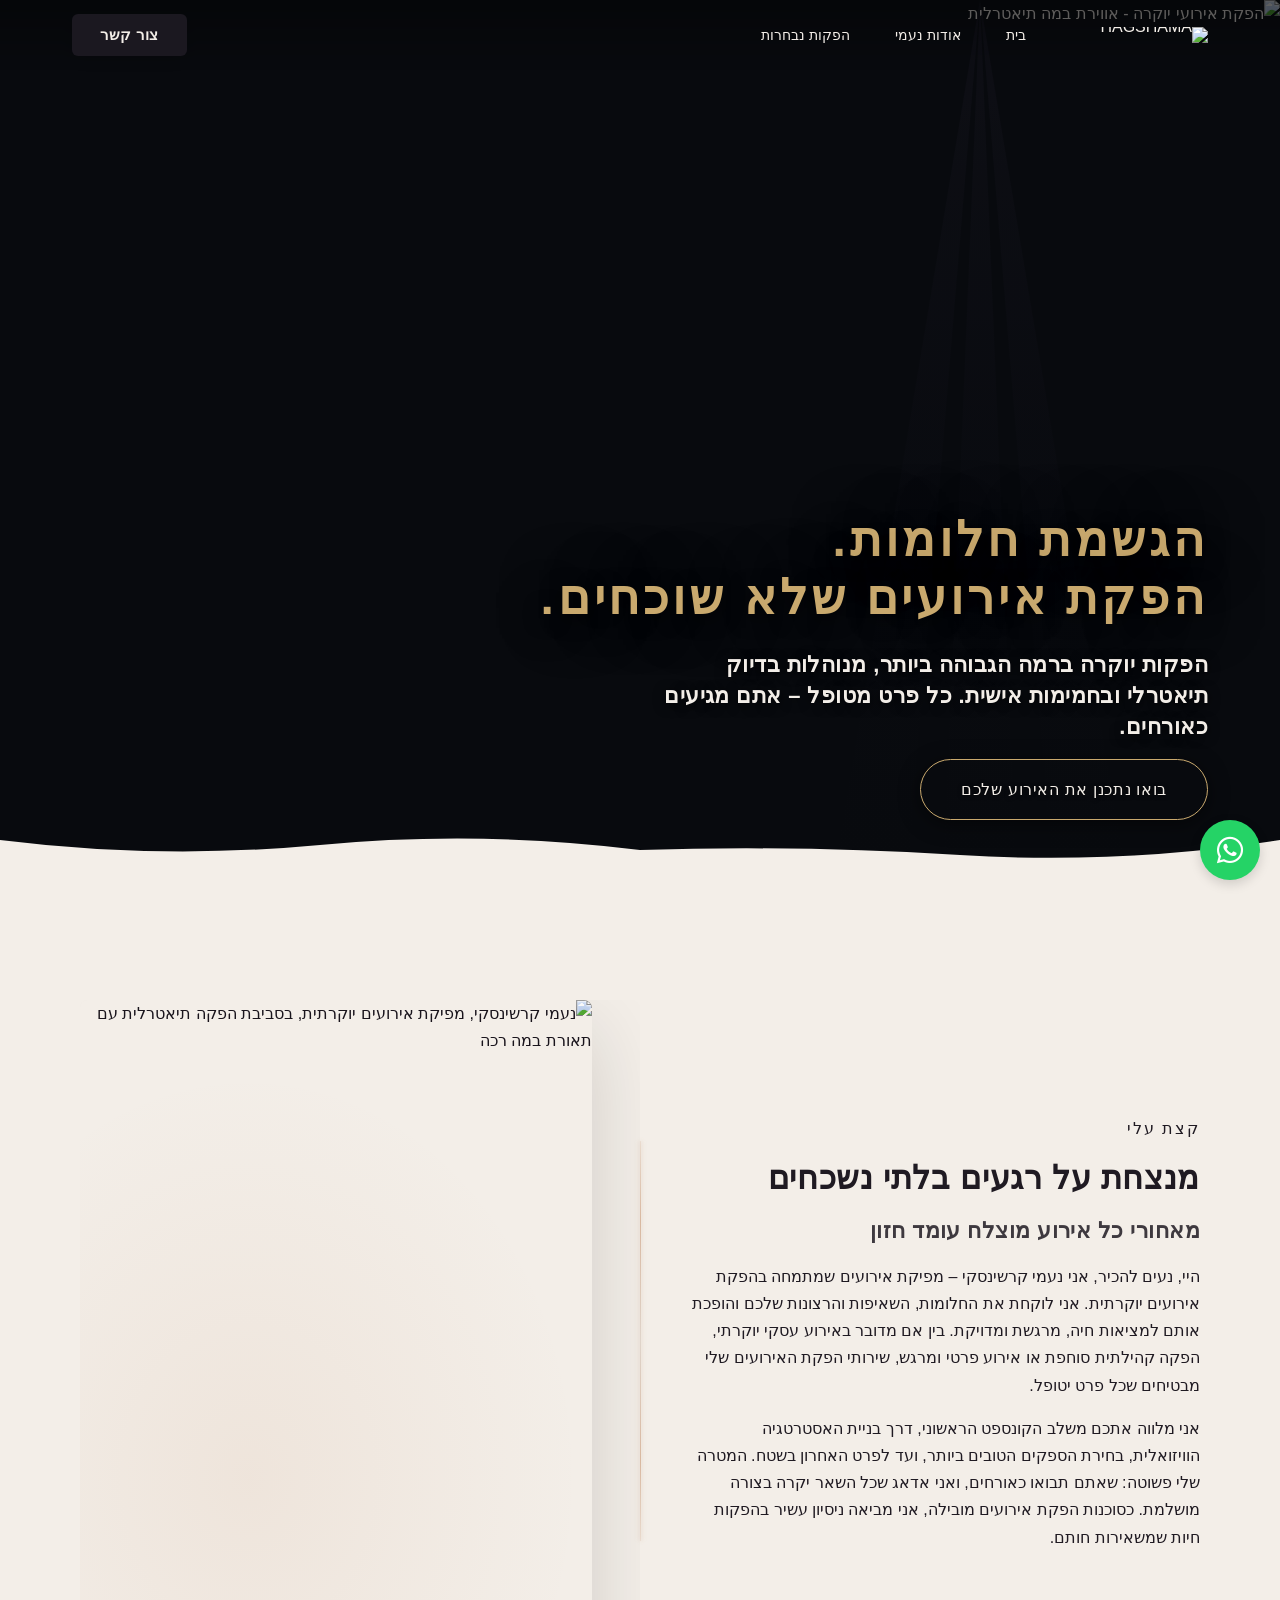
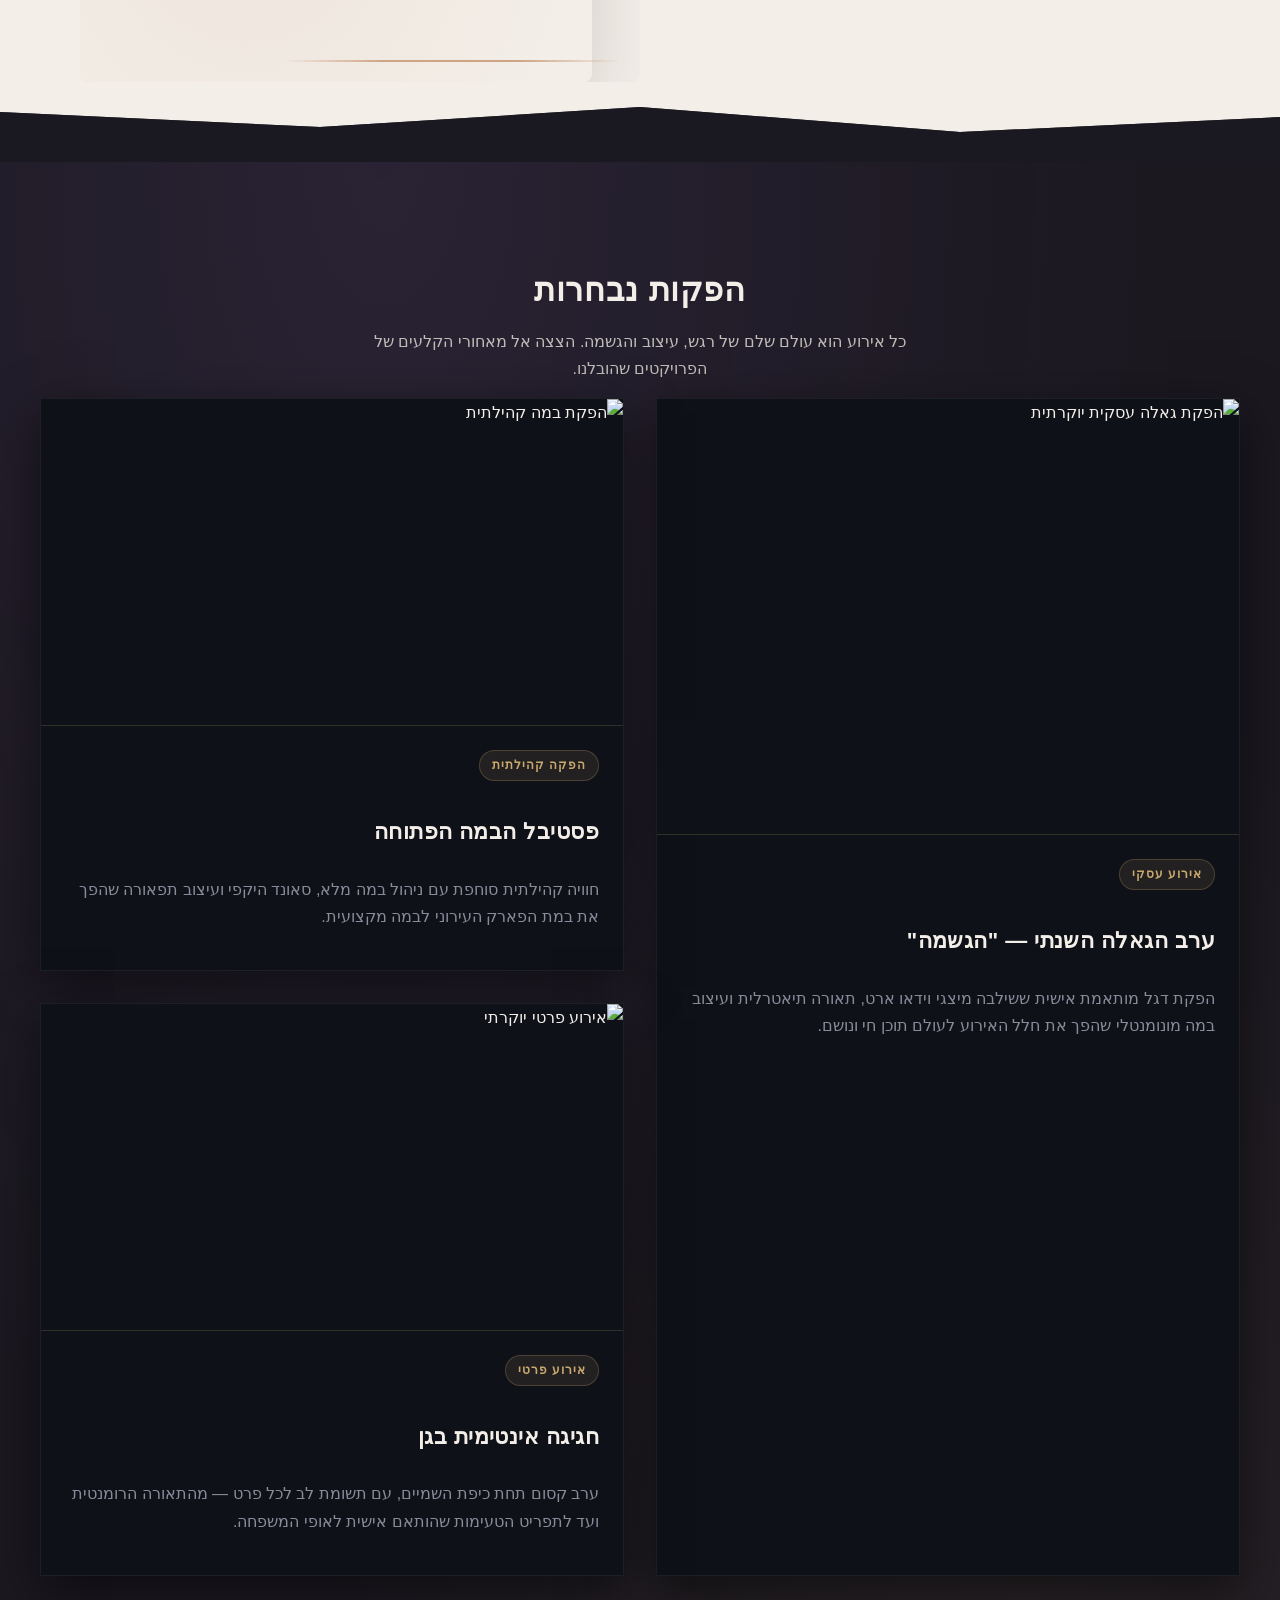
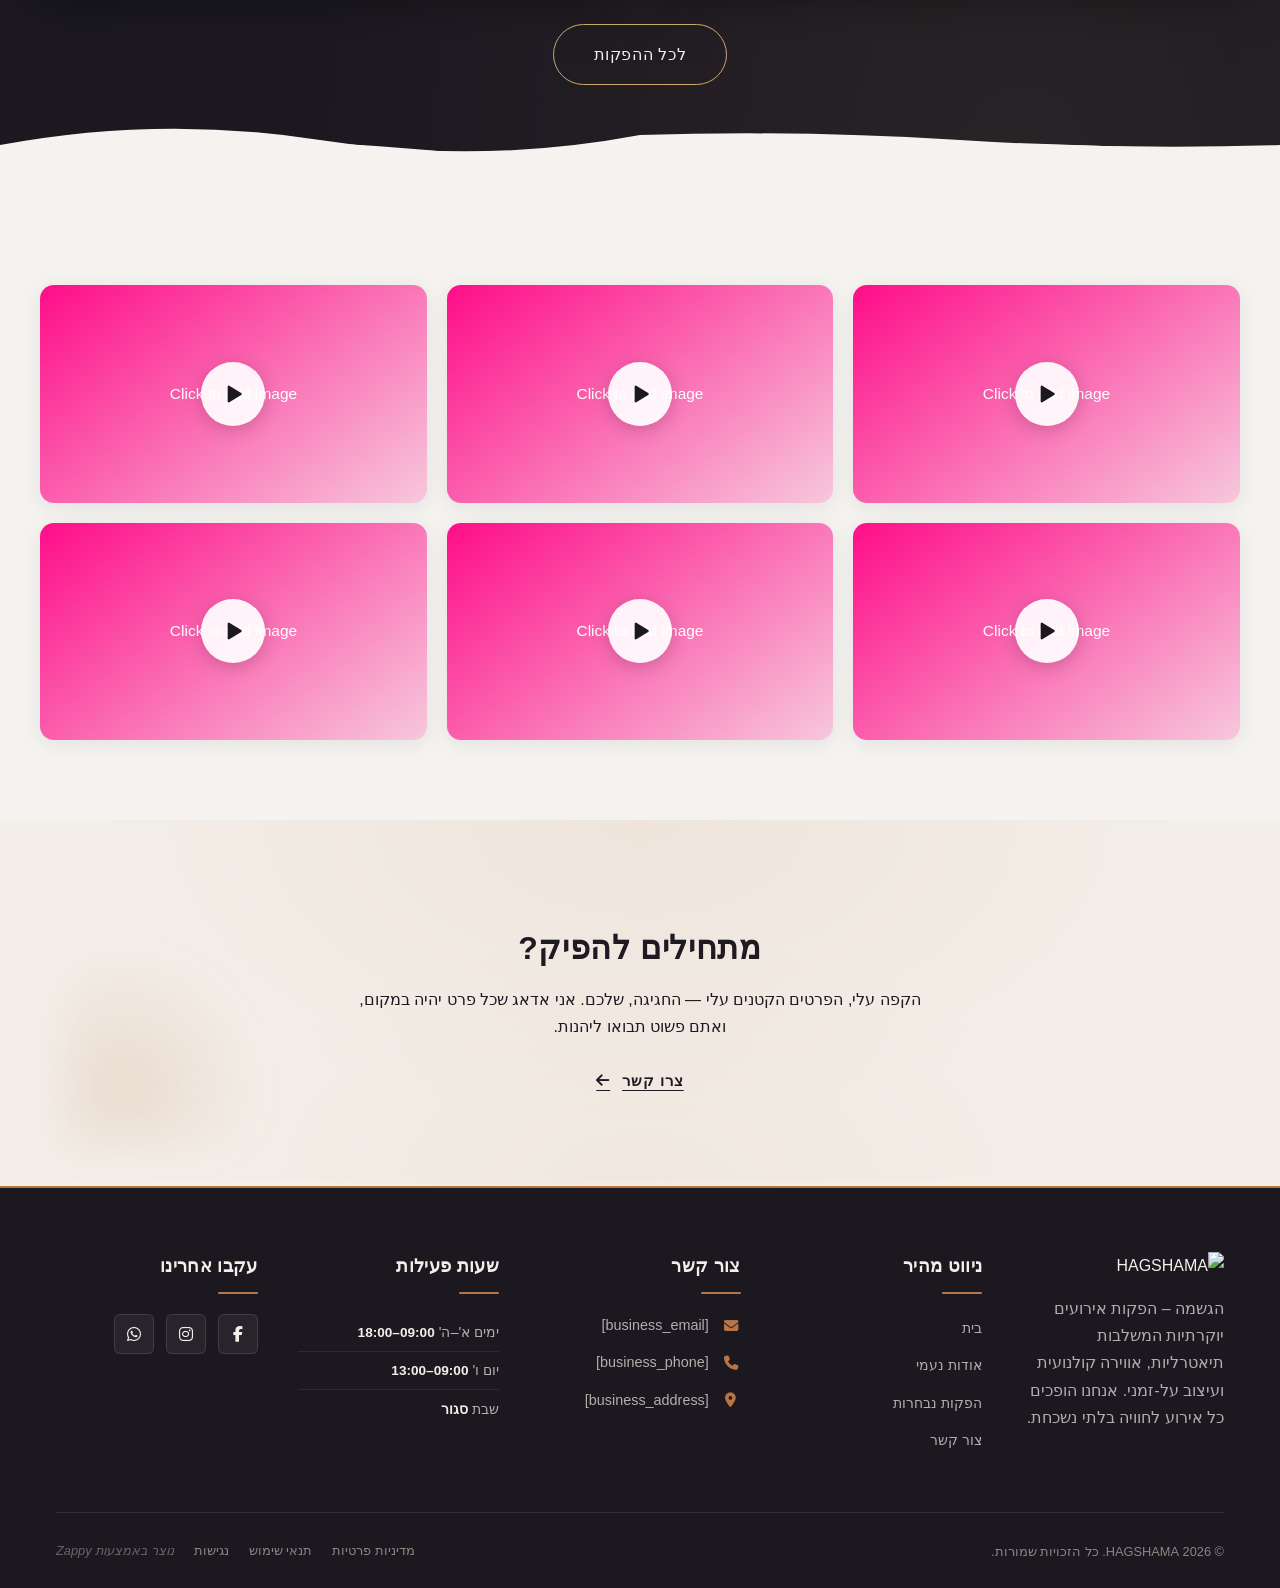
==== commit 63176405: "Background sync: Progressive GitHub Sync" ====
--- a/public/index.html
+++ b/public/index.html
@@ -1 +1 @@
-<!doctype html><html dir="rtl" lang="he"><head><meta charset="UTF-8"><meta content="width=device-width,initial-scale=1" name="viewport"><meta content="index, follow" name="robots"><title>הגשימי את האירוע המושלם — HAGSHAMA</title><meta content="חברת הפקת אירועים יוקרתית בהובלת נעמי קרשינסקי הופכת חלומות לחוויות בלתי נשכחות. ממופעי תאורה מרהיבים ועד הפקות פרטיות – אנחנו מנצחים על כל רגע. צרי קשר עוד היום." name="description"><meta content="חברות הפקת אירועים, שירותי הפקת אירועים, הפקת אירועי יוקרה, סוכנות הפקת אירועים, HAGSHAMA" name="keywords"><link href="/assets/favicon.ico" rel="icon" type="image/x-icon"><link href="/assets/favicon-16x16.png" rel="icon" type="image/png" sizes="16x16"><link href="/assets/favicon-32x32.png" rel="icon" type="image/png" sizes="32x32"><link href="/assets/favicon-48x48.png" rel="icon" type="image/png" sizes="48x48"><link href="/assets/favicon-192x192.png" rel="icon" type="image/png" sizes="192x192"><link href="/assets/favicon-512x512.png" rel="icon" type="image/png" sizes="512x512"><link href="/assets/apple-touch-icon.png" rel="apple-touch-icon"><script>!function(){"use strict";var t="408da18d-6437-4cf5-bbb3-5d4483087c28",e="https://api.zappy5.com/api/analytics/track",a=18e5,n=2592e6,o=!0,i=!0,r=!0;var s=function(){var e="zappy_visitor_"+t,a=null;try{if(a=localStorage.getItem(e)){var o=JSON.parse(a),i=Date.now();if(i-o.created<n)return o.lastSeen=i,localStorage.setItem(e,JSON.stringify(o)),o.id}}catch(t){console.warn("Zappy Analytics: LocalStorage not available")}var r="zv_"+Date.now()+"_"+Math.random().toString(36).substr(2,9);try{localStorage.setItem(e,JSON.stringify({id:r,created:Date.now(),lastSeen:Date.now()}))}catch(t){}return r}(),c=function(){var e="zappy_session_"+t,n=null;try{if(n=sessionStorage.getItem(e)){var o=JSON.parse(n),i=Date.now();if(i-o.timestamp<a)return o.timestamp=i,sessionStorage.setItem(e,JSON.stringify(o)),o.id}}catch(t){console.warn("Zappy Analytics: SessionStorage not available")}var r="zs_"+Date.now()+"_"+Math.random().toString(36).substr(2,9);try{sessionStorage.setItem(e,JSON.stringify({id:r,timestamp:Date.now()}))}catch(t){}return r}();function l(a,n){n=n||{};var o={website_id:t,event_type:a,page_path:window.location.pathname,referrer:document.referrer||"direct",visitor_id:s,session_id:c,metadata:n};if(navigator.sendBeacon){var i=new Blob([JSON.stringify(o)],{type:"application/json"});navigator.sendBeacon(e,i)}else fetch(e,{method:"POST",headers:{"Content-Type":"application/json"},body:JSON.stringify(o),keepalive:!0}).catch(function(t){console.warn("Zappy Analytics: Failed to track event",t)})}o&&l("pageview",{title:document.title,url:window.location.href}),i&&document.addEventListener("click",function(t){var e=t.target;if("BUTTON"===e.tagName||e.closest("button")){var a="BUTTON"===e.tagName?e:e.closest("button");l("click",{element:"button",text:a.textContent.trim().substring(0,100),id:a.id||null,class:a.className||null})}else if("A"===e.tagName||e.closest("a")){var n="A"===e.tagName?e:e.closest("a");l("navigation",{element:"link",text:n.textContent.trim().substring(0,100),href:n.href,external:n.hostname!==window.location.hostname})}},!0),r&&document.addEventListener("submit",function(t){var e=t.target;l("form_submit",{form_id:e.id||null,form_name:e.name||null,form_action:e.action||null,form_method:e.method||"GET"})},!0);var d=Date.now();window.addEventListener("beforeunload",function(){l("page_unload",{time_on_page:Math.floor((Date.now()-d)/1e3),page_path:window.location.pathname})}),window.zappyAnalytics={track:l,getVisitorId:function(){return s},getSessionId:function(){return c}}}()</script><meta content="הגשימי את האירוע המושלם — HAGSHAMA" property="og:title"><meta content="חברת הפקת אירועים יוקרתית בהובלת נעמי קרשינסקי הופכת חלומות לחוויות בלתי נשכחות. ממופעי תאורה מרהיבים ועד הפקות פרטיות – אנחנו מנצחים על כל רגע. צרי קשר עוד היום." property="og:description"><meta content="summary_large_image" name="twitter:card"><meta content="הגשימי את האירוע המושלם — HAGSHAMA" name="twitter:title"><meta content="חברת הפקת אירועים יוקרתית בהובלת נעמי קרשינסקי הופכת חלומות לחוויות בלתי נשכחות. ממופעי תאורה מרהיבים ועד הפקות פרטיות – אנחנו מנצחים על כל רגע. צרי קשר עוד היום." name="twitter:description"><meta content="website" property="og:type"><meta content="he_IL" property="og:locale"><link href="https://cdnjs.cloudflare.com/ajax/libs/font-awesome/6.4.0/css/all.min.css" rel="stylesheet"><style>.skip-link{position:absolute;top:0;left:0;transform:translateY(-200%);padding:12px 18px;background:var(--bg-dark,#1a1a1a);color:var(--text-light,#fff);font-weight:600;border-radius:0 0 8px 0;z-index:10000}.skip-link:focus{transform:none;outline:2px solid var(--ring,#fff);outline-offset:2px}:focus-visible{outline:2px solid var(--ring,currentColor);outline-offset:3px}</style><link href="/assets/favicon.ico" rel="icon" type="image/x-icon"><link href="/assets/favicon-16x16.png" rel="icon" type="image/png" sizes="16x16"><link href="/assets/favicon-32x32.png" rel="icon" type="image/png" sizes="32x32"><link href="/assets/favicon-48x48.png" rel="icon" type="image/png" sizes="48x48"><link href="/assets/favicon-192x192.png" rel="icon" type="image/png" sizes="192x192"><link href="/assets/favicon-512x512.png" rel="icon" type="image/png" sizes="512x512"><link href="/assets/apple-touch-icon.png" rel="apple-touch-icon"><link href="https://cdn.jsdelivr.net/npm/vanilla-cookieconsent@3/dist/cookieconsent.css" rel="stylesheet"><script src="https://cdn.jsdelivr.net/npm/vanilla-cookieconsent@3/dist/cookieconsent.umd.js"></script><script src="https://cdn.jsdelivr.net/gh/mickidum/acc_toolbar/acctoolbar/acctoolbar.min.js"></script><link href="/styles.css" rel="stylesheet"><script>window.ZAPPY_WEBSITE_ID="408da18d-6437-4cf5-bbb3-5d4483087c28",window.ZAPPY_API_BASE="https://api.zappy5.com"</script><style id="zappy-dropdown-submenu-styles">#navMenu li:has(.sub-menu),.nav-menu li:has(.sub-menu),.navbar li:has(.sub-menu),nav li:has(.sub-menu){position:relative}#navMenu .sub-menu,.nav-menu .sub-menu,.navbar .sub-menu,nav .sub-menu{display:block!important;position:absolute!important;top:100%;left:0;min-width:220px;background:#fff;border-radius:8px;box-shadow:0 8px 25px rgba(0,0,0,.15);padding:8px 0;opacity:0;visibility:hidden;transform:translateY(10px);transition:all .3s ease;z-index:1000;list-style:none;pointer-events:none}#navMenu li:hover>.sub-menu,.nav-menu li:hover>.sub-menu,.navbar li:hover>.sub-menu,nav li:hover>.sub-menu{opacity:1!important;visibility:visible!important;transform:translateY(0)!important;pointer-events:auto!important}.sub-menu li{list-style:none;margin:0;padding:0}.sub-menu a{display:block!important;padding:10px 16px!important;color:var(--text-dark,#333)!important;font-weight:500;text-decoration:none;white-space:nowrap;transition:background-color .2s}.sub-menu .zappy-nav-child>a{padding-left:28px!important;font-size:.9em!important;opacity:.85!important}[dir=rtl] .sub-menu .zappy-nav-child>a,html[lang=ar] .sub-menu .zappy-nav-child>a,html[lang=he] .sub-menu .zappy-nav-child>a{padding-left:10px!important;padding-right:28px!important}.sub-menu .zappy-nav-parent>a{font-weight:600!important}.sub-menu a:hover{background-color:#f5f5f5}[dir=rtl] .nav-menu .sub-menu,[dir=rtl] .navbar .sub-menu,[dir=rtl] nav .sub-menu,html[lang=ar] .nav-menu .sub-menu,html[lang=ar] .navbar .sub-menu,html[lang=ar] nav .sub-menu,html[lang=he] .nav-menu .sub-menu,html[lang=he] .navbar .sub-menu,html[lang=he] nav .sub-menu{left:auto!important;right:0!important}.sub-menu:empty,.sub-menu:not(:has(li)):not(:has(> a)),.sub-menu:not(:has(li:not(.zappy-hidden-menu-item))):not(:has(> a)){display:none!important;opacity:0!important;visibility:hidden!important;pointer-events:none!important}li:has(.menu-group-title):hover>.sub-menu{opacity:1!important;visibility:visible!important;transform:translateY(0)!important;pointer-events:auto!important}#navMenu>li>.menu-group-title,.nav-menu>li>.menu-group-title{display:inline-block;padding:.5rem 1rem;cursor:default;user-select:none}@media (max-width:768px){#navMenu .sub-menu,.nav-menu .sub-menu,.navbar .sub-menu,nav .sub-menu{position:static!important;transform:none!important;box-shadow:none!important;background:0 0!important;max-height:0;overflow:hidden;opacity:0;visibility:hidden;transition:max-height .3s ease,opacity .3s ease;padding:0!important;border-radius:0!important}#navMenu .sub-menu.mobile-expanded,.nav-menu .sub-menu.mobile-expanded,.navbar .sub-menu.mobile-expanded{max-height:none!important;overflow-y:visible!important;opacity:1!important;visibility:visible!important;padding:8px 0 8px 16px!important}[dir=rtl] .sub-menu.mobile-expanded,html[lang=he] .sub-menu.mobile-expanded{padding:8px 16px 8px 0!important}#navMenu li:hover>.sub-menu,.nav-menu li:hover>.sub-menu,.navbar li:hover>.sub-menu,nav li:hover>.sub-menu{opacity:0;visibility:hidden;pointer-events:none}#navMenu li>.sub-menu.mobile-expanded,.nav-menu li>.sub-menu.mobile-expanded,.navbar li>.sub-menu.mobile-expanded,nav li>.sub-menu.mobile-expanded{opacity:1!important;visibility:visible!important;pointer-events:auto!important}#navMenu li:has(.sub-menu),.nav-menu li:has(.sub-menu),.navbar li:has(.sub-menu),nav li:has(.sub-menu){display:flex!important;flex-wrap:wrap!important;align-items:center!important;position:relative!important;min-height:44px!important}#navMenu li:has(.sub-menu)>a,.nav-menu li:has(.sub-menu)>a,.navbar li:has(.sub-menu)>a,nav li:has(.sub-menu)>a{flex:1!important;min-width:0!important}#navMenu li:has(.sub-menu)>.menu-group-title,.nav-menu li:has(.sub-menu)>.menu-group-title,.navbar li:has(.sub-menu)>.menu-group-title,nav li:has(.sub-menu)>.menu-group-title{flex:1!important;min-width:0!important;padding:0!important;line-height:inherit!important}#navMenu li:has(.sub-menu)>.sub-menu,.nav-menu li:has(.sub-menu)>.sub-menu,.navbar li:has(.sub-menu)>.sub-menu,nav li:has(.sub-menu)>.sub-menu{flex-basis:100%!important;width:100%!important}#navMenu li:has(.sub-menu)>a [class*=arrow],#navMenu li:has(.sub-menu)>a [class*=chevron],.nav-menu li:has(.sub-menu)>a .fa-angle-down,.nav-menu li:has(.sub-menu)>a .fa-chevron-down,.nav-menu li:has(.sub-menu)>a [class*=arrow],.nav-menu li:has(.sub-menu)>a [class*=chevron],nav li:has(.sub-menu)>a [class*=arrow],nav li:has(.sub-menu)>a [class*=chevron]{display:none!important;visibility:hidden!important}.mobile-submenu-toggle{display:flex!important;align-items:center!important;justify-content:center!important;width:44px!important;height:auto!important;background:0 0!important;border:none!important;cursor:pointer!important;color:var(--text-light)!important;position:static!important;flex-shrink:0!important;align-self:stretch!important;z-index:2!important;padding:0!important;margin:0!important}.mobile-submenu-toggle::after{content:''!important;width:0!important;height:0!important;border-left:6px solid transparent!important;border-right:6px solid transparent!important;border-top:7px solid currentColor!important;transition:transform .3s ease!important}.mobile-submenu-toggle.expanded::after{transform:rotate(180deg)!important}.sub-menu a{padding:10px 0!important;display:block!important;color:var(--text-light)!important;white-space:normal!important}.sub-menu .zappy-nav-child>a{padding-left:28px!important;font-size:.9em!important;opacity:.85!important}[dir=rtl] .sub-menu .zappy-nav-child>a,html[lang=ar] .sub-menu .zappy-nav-child>a,html[lang=he] .sub-menu .zappy-nav-child>a{padding-left:0!important;padding-right:28px!important}.sub-menu .zappy-nav-parent>a{font-weight:600!important}#navMenu.active,.nav-menu.active{max-width:100vw!important;overflow-x:hidden!important;box-sizing:border-box!important}.navbar .sub-menu li a,.zappy-products-dropdown .sub-menu a,nav.navbar .sub-menu li a{color:var(--text-light)!important}}@media (min-width:769px){.mobile-submenu-toggle{display:none!important}}</style><style id="zappy-widget-visibility">html[dir=rtl] .whatsapp-float{right:20px!important;left:auto!important}html:not([dir]) .whatsapp-float,html[dir=ltr] .whatsapp-float{left:20px!important;right:auto!important}html[dir=rtl] #mic-access-tool-general-button,html[dir=rtl] #mic-init-access-tool #mic-access-tool-general-button,html[dir=rtl] #mic-init-access-tool .mic-access-tool-general-button,html[dir=rtl] ._access-icon,html[dir=rtl] .mic-access-tool-general-button{left:20px!important;right:auto!important}html:not([dir]) #mic-access-tool-general-button,html:not([dir]) #mic-init-access-tool #mic-access-tool-general-button,html:not([dir]) #mic-init-access-tool .mic-access-tool-general-button,html:not([dir]) ._access-icon,html:not([dir]) .mic-access-tool-general-button,html[dir=ltr] #mic-access-tool-general-button,html[dir=ltr] #mic-init-access-tool #mic-access-tool-general-button,html[dir=ltr] #mic-init-access-tool .mic-access-tool-general-button,html[dir=ltr] ._access-icon,html[dir=ltr] .mic-access-tool-general-button{right:20px!important;left:auto!important}@media (max-width:768px){.whatsapp-float{display:flex!important}}@media (min-width:769px){.whatsapp-float{display:flex!important}}@media (max-width:768px){#mic-access-tool-general-button,#mic-init-access-tool #mic-access-tool-general-button,#mic-init-access-tool .mic-access-tool-general-button,._access-icon,.mic-access-tool-general-button{display:flex!important;visibility:visible!important;opacity:1!important;pointer-events:auto!important}#mic-access-tool-box.opened-mic-access-tool,#mic-init-access-tool #mic-access-tool-box.opened-mic-access-tool,.mic-access-tool-box.opened-mic-access-tool{visibility:visible!important;opacity:1!important;pointer-events:auto!important}}@media (min-width:769px){#mic-access-tool-general-button,#mic-init-access-tool #mic-access-tool-general-button,#mic-init-access-tool .mic-access-tool-general-button,._access-icon,.mic-access-tool-general-button{display:flex!important;visibility:visible!important;opacity:1!important;pointer-events:auto!important}#mic-access-tool-box.opened-mic-access-tool,#mic-init-access-tool #mic-access-tool-box.opened-mic-access-tool,.mic-access-tool-box.opened-mic-access-tool{visibility:visible!important;opacity:1!important;pointer-events:auto!important}}</style></head><body><a href="#main" class="skip-link">דלג לתוכן הראשי</a><nav class="navbar" dir="rtl"><button aria-label="Menu" class="mobile-toggle" id="mobileToggle"><svg viewBox="0 0 24 24" fill="none" height="24" width="24" class="hamburger-icon"><path d="M3 12h18M3 6h18M3 18h18" stroke="currentColor" stroke-linecap="round" stroke-width="2"></path></svg> <svg viewBox="0 0 24 24" fill="none" height="24" width="24" class="close-icon" style="display:none"><path d="M18 6L6 18M6 6l12 12" stroke="currentColor" stroke-linecap="round" stroke-width="2"></path></svg></button> <button aria-label="Call" class="phone-header-btn" data-phone="[business_phone]"><svg viewBox="0 0 24 24" fill="currentColor" height="20" width="20"><path d="M22 16.92v3a2 2 0 0 1-2.18 2 19.79 19.79 0 0 1-8.63-3.07 19.5 19.5 0 0 1-6-6 19.79 19.79 0 0 1-3.07-8.67A2 2 0 0 1 4.11 2h3a2 2 0 0 1 2 1.72 12.84 12.84 0 0 0 .7 2.81 2 2 0 0 1-.45 2.11L8.09 9.91a16 16 0 0 0 6 6l1.27-1.27a2 2 0 0 1 2.11-.45 12.84 12.84 0 0 0 2.81.7A2 2 0 0 1 22 16.92z"></path></svg></button><div class="nav-container"><div class="nav-right-group"><div class="nav-brand"><a href="/" class="logo-link"><img alt="HAGSHAMA" src="/assets/site-----image-1.webp" class="logo"></a></div><ul class="nav-menu" id="navMenu"><li><a href="/">בית</a></li><li><a href="/about">אודות נעמי</a></li><li><a href="/productions">הפקות נבחרות</a></li></ul></div><div class="nav-cta-container"><a href="/contact" class="nav-cta-btn">צור קשר</a></div></div></nav><script>window.addEventListener("load",function(){const e=document.querySelector(".navbar, nav, header");if(!e)return void console.log("[Navbar] Navbar element not found");let t=document.getElementById("mobileToggle")||document.querySelector(".mobile-toggle")||document.querySelector(".hamburger")||document.querySelector(".hamburger-menu")||document.querySelector(".menu-toggle")||document.querySelector(".burger-menu")||document.querySelector('[aria-label="Menu"]')||document.querySelector('[aria-label="תפריט"]');const n=document.querySelector(".phone-header-btn"),o=window.getComputedStyle(e);let r=o.backgroundColor;if(console.log("[Navbar] Initial navbar background:",r),"transparent"===r||"rgba(0, 0, 0, 0)"===r||r.startsWith("rgba")&&r.includes(", 0)")){const e=o.backgroundImage;if(e&&"none"!==e)console.log("[Navbar] Navbar has background image/gradient, using dark text"),r="rgb(240, 240, 240)";else{const e=window.getComputedStyle(document.body).backgroundColor;console.log("[Navbar] Navbar transparent, using body background:",e),r=e}}const a=r.match(/\d+/g);if(a&&a.length>=3){const e=(.299*parseInt(a[0])+.587*parseInt(a[1])+.114*parseInt(a[2]))/255;console.log("[Navbar] Mobile button colors preserved from Claude CSS (luminance:",e.toFixed(2)+")");const o=document.createElement("style");o.id="zappy-mobile-nav-fix";document.documentElement.lang;document.documentElement.dir,o.textContent='\n        /* Hide mobile buttons on desktop, show only on mobile */\n        @media (min-width: 769px) {\n          .mobile-toggle,\n          .phone-header-btn {\n            display: none !important;\n          }\n        }\n        \n        /* Show and position mobile buttons correctly on mobile */\n        @media (max-width: 768px) {\n          .navbar,\n          nav.navbar {\n            min-height: 70px !important;\n          }\n\n          .mobile-toggle,\n          .phone-header-btn {\n            position: absolute !important;\n            top: 0 !important;\n            bottom: 0 !important;\n            margin-top: auto !important;\n            margin-bottom: auto !important;\n            transform: none !important;\n            z-index: 1001 !important;\n            display: flex !important;\n            align-items: center !important;\n            justify-content: center !important;\n            width: 36px !important;\n            height: 36px !important;\n            border-radius: 50% !important;\n            border: none !important;\n            cursor: pointer !important;\n            padding: 6px !important;\n            background: none !important;\n            color: var(--nav-text, var(--text-light)) !important;\n            touch-action: manipulation !important;\n            -webkit-tap-highlight-color: transparent !important;\n          }\n\n          html[data-zappy-site-type="ecommerce"] .phone-header-btn,\n          body[data-zappy-site-type="ecommerce"] .phone-header-btn,\n          html[data-zappy-site-type="ecommerce"] header .phone-header-btn,\n          html[data-zappy-site-type="ecommerce"] nav .phone-header-btn {\n            display: none !important;\n            visibility: hidden !important;\n            width: 0 !important;\n            height: 0 !important;\n            min-width: 0 !important;\n            overflow: hidden !important;\n          }\n          \n          /* LTR positioning (default): hamburger LEFT, phone RIGHT */\n          html:not([dir="rtl"]):not([lang="he"]):not([lang="ar"]) .mobile-toggle,\n          html[dir="ltr"] .mobile-toggle {\n            left: 12px !important;\n            right: auto !important;\n          }\n          html:not([dir="rtl"]):not([lang="he"]):not([lang="ar"]) .phone-header-btn,\n          html[dir="ltr"] .phone-header-btn {\n            right: 12px !important;\n            left: auto !important;\n          }\n          \n          /* RTL positioning: hamburger RIGHT, phone LEFT */\n          html[dir="rtl"] .mobile-toggle,\n          html[lang="he"] .mobile-toggle,\n          html[lang="ar"] .mobile-toggle {\n            right: 12px !important;\n            left: auto !important;\n          }\n          html[dir="rtl"] .phone-header-btn,\n          html[lang="he"] .phone-header-btn,\n          html[lang="ar"] .phone-header-btn {\n            left: 12px !important;\n            right: auto !important;\n          }\n          \n          /* CRITICAL: Ensure nav-container has min-height on mobile */\n          /* All children are positioned absolutely/fixed on mobile, so height:auto collapses to 0 */\n          .nav-container {\n            min-height: 70px !important;\n            position: relative !important;\n          }\n          \n          /* Ensure SVG icons are properly sized and inherit color */\n          .mobile-toggle svg,\n          .phone-header-btn svg {\n            width: 24px !important;\n            height: 24px !important;\n            /* Don\'t force display - let JavaScript control hamburger/close toggle */\n          }\n          \n          /* Reset nav-cta-container on mobile - remove desktop box-shadow/padding */\n          /* that creates a visible ghost box when CTA button is hidden */\n          .nav-cta-container {\n            box-shadow: none !important;\n            padding: 0 !important;\n          }\n          \n          /* Hide nav-cta-container entirely on mobile when there\'s no lang-switcher */\n          /* (only the CTA button is inside, and it\'s hidden on mobile) */\n          .nav-cta-container:not(:has(.lang-switcher)) {\n            display: none !important;\n          }\n          \n          /* CRITICAL: Prevent hero image fade gradient from bleeding over headline text */\n          /* The .image-fade-gradient has bottom: -30px (extends below parent) */\n          /* On mobile stacked layout, this overlaps the h1 text below the image */\n          .hero-image-column {\n            overflow: hidden !important;\n          }\n          .image-fade-gradient {\n            bottom: 0 !important;\n          }\n          \n          /* Hide desktop language switcher on mobile - hamburger menu handles it */\n          /* High specificity to override stored CSS */\n          .lang-switcher,\n          .nav-cta-container .lang-switcher,\n          .nav-container .lang-switcher,\n          .navbar .lang-switcher,\n          .navbar .nav-cta-container .lang-switcher {\n            display: none !important;\n          }\n        }\n      ';const r=document.getElementById("zappy-mobile-nav-fix");r&&r.remove(),document.head.appendChild(o),console.log("[Navbar] Critical CSS injected for mobile nav positioning");const i=window.innerWidth<=768;if(t){const e=t.querySelector(".hamburger-icon"),n=t.querySelector(".close-icon");e&&(e.style.setProperty("width","24px","important"),e.style.setProperty("height","24px","important"),e.style.setProperty("display","block","important")),n&&(n.style.setProperty("width","24px","important"),n.style.setProperty("height","24px","important"),n.style.setProperty("display","none","important")),i?(t.style.setProperty("position","absolute","important"),t.style.setProperty("top","0","important"),t.style.setProperty("bottom","0","important"),t.style.setProperty("margin-top","auto","important"),t.style.setProperty("margin-bottom","auto","important"),t.style.setProperty("transform","none","important"),t.style.setProperty("z-index","1001","important"),t.style.removeProperty("left"),t.style.removeProperty("right"),console.log("[Navbar] Mobile toggle positioning applied (mobile viewport)")):(t.style.removeProperty("position"),t.style.removeProperty("top"),t.style.removeProperty("transform"),t.style.removeProperty("z-index"),t.style.removeProperty("left"),t.style.removeProperty("right"),console.log("[Navbar] Desktop viewport - cleared mobile toggle inline positioning"))}if(n){const e=n.querySelector("svg");e&&(e.style.width="24px",e.style.height="24px",e.setAttribute("width","24"),e.setAttribute("height","24")),i?(n.style.setProperty("position","absolute","important"),n.style.setProperty("top","0","important"),n.style.setProperty("bottom","0","important"),n.style.setProperty("margin-top","auto","important"),n.style.setProperty("margin-bottom","auto","important"),n.style.setProperty("transform","none","important"),n.style.setProperty("z-index","1001","important"),n.style.removeProperty("left"),n.style.removeProperty("right"),console.log("[Navbar] Phone button positioning applied (mobile viewport)")):(n.style.removeProperty("position"),n.style.removeProperty("top"),n.style.removeProperty("transform"),n.style.removeProperty("z-index"),n.style.removeProperty("left"),n.style.removeProperty("right"),console.log("[Navbar] Desktop viewport - cleared phone button inline positioning"))}}else console.log("[Navbar] Could not parse background color:",r);t=document.getElementById("mobileToggle")||document.querySelector(".mobile-toggle")||document.querySelector(".hamburger")||document.querySelector(".hamburger-menu")||document.querySelector(".menu-toggle")||document.querySelector(".burger-menu")||document.querySelector('[aria-label="Menu"]')||document.querySelector('[aria-label="תפריט"]');const i=document.getElementById("navMenu")||document.querySelector(".nav-menu")||document.querySelector(".nav-links")||document.querySelector("nav ul:not(.submenu)");if(!t||!i)return void console.log("[Navbar] Mobile toggle or menu not found:",{toggle:!!t,menu:!!i});i.id||(i.id="navMenu"),console.log("[Navbar] Initializing mobile menu...");const l=t.cloneNode(!0);t.parentNode.replaceChild(l,t);var s=0;function p(e){var t=Date.now();t-s<300||(s=t,function(e){e.preventDefault(),e.stopPropagation();const t=l.querySelector(".hamburger-icon"),n=l.querySelector(".close-icon");i.classList.contains("active")?(i.classList.remove("active"),t&&t.style.setProperty("display","block","important"),n&&n.style.setProperty("display","none","important"),document.body.style.overflow="",console.log("[Navbar] Menu closed")):(i.classList.add("active"),t&&t.style.setProperty("display","none","important"),n&&n.style.setProperty("display","block","important"),document.body.style.overflow="hidden",console.log("[Navbar] Menu opened"))}(e))}l.addEventListener("click",p),l.addEventListener("touchend",p),i.querySelectorAll("a").forEach(function(e){e.addEventListener("click",function(){if("#"===this.getAttribute("href"))return;const e=l.querySelector(".hamburger-icon"),t=l.querySelector(".close-icon");i.classList.remove("active"),e&&e.style.setProperty("display","block","important"),t&&t.style.setProperty("display","none","important"),document.body.style.overflow="",console.log("[Navbar] Menu closed (link clicked)")})});var m=i.querySelectorAll(".dropdown-toggle");m.forEach(function(e){e.addEventListener("click",function(e){e.preventDefault(),e.stopPropagation();var t=this.closest(".nav-dropdown");t&&(t.parentNode.querySelectorAll(".nav-dropdown.open").forEach(function(e){e!==t&&e.classList.remove("open")}),t.classList.toggle("open"),console.log("[Navbar] Dropdown toggled:",t.classList.contains("open")?"open":"closed"))})}),document.addEventListener("click",function(e){e.target.closest(".nav-dropdown")||document.querySelectorAll(".nav-dropdown.open").forEach(function(e){e.classList.remove("open")})}),console.log("[Navbar] Dropdown handlers initialized for "+m.length+" dropdowns"),n&&n.addEventListener("click",function(){const e=document.querySelectorAll('a[href^="tel:"]'),t=e.length>0?e[0].getAttribute("href").replace("tel:",""):"[business_phone]";window.location.href="tel:"+t,console.log("[Navbar] Phone button clicked")}),console.log("[Navbar] Mobile menu initialized successfully")})</script><main id="main"><section class="index-hero-section" data-band-index="0" data-layout-spec="בית-hero" data-hero-type="fullscreen-scrim"><img alt="הפקת אירועי יוקרה - אווירת במה תיאטרלית" src="/assets/site-index-hero-image-1.webp" class="index-hero-section__bg-image" data-context="Elevated live-event environment with soft stage haze, warm golden spotlight beams cutting through a dark theatrical venue, metallic reflections on luxury table settings, and an atmospheric cinematic mood" data-placeholder="index-hero-image-1" height="600" width="1200" loading="eager" data-hero-bg="true" fetchpriority="high"><div class="index-hero-section__scrim" aria-hidden="true"></div><div class="index-hero-section__stage-rays" aria-hidden="true"><svg viewBox="0 0 800 600" preserveAspectRatio="none" xmlns="http://www.w3.org/2000/svg"><defs><linearGradient id="rayGrad" x1="50%" x2="50%" y1="0%" y2="100%"><stop offset="0%" stop-color="#7B5EA7" stop-opacity="0.25"></stop><stop offset="100%" stop-color="#7B5EA7" stop-opacity="0"></stop></linearGradient></defs><polygon fill="url(#rayGrad)" points="400,0 200,600 300,600"></polygon><polygon fill="url(#rayGrad)" points="400,0 350,600 450,600"></polygon><polygon fill="url(#rayGrad)" points="400,0 500,600 600,600"></polygon></svg></div><div class="index-hero-section__overlay"><h1 class="index-hero-section__headline">הגשמת חלומות.<br>הפקת אירועים שלא שוכחים.</h1><h3 class="index-hero-section__subtitle">הפקות יוקרה ברמה הגבוהה ביותר, מנוהלות בדיוק תיאטרלי ובחמימות אישית. כל פרט מטופל – אתם מגיעים כאורחים.</h3><a href="#contact" class="index-hero-section__cta">בואו נתכנן את האירוע שלכם</a></div><div class="index-hero-section__divider-wrapper" aria-hidden="true"><svg viewBox="0 0 1200 80" preserveAspectRatio="none" xmlns="http://www.w3.org/2000/svg" aria-hidden="true" data-no-icon-edit="true"><path d="M0,80 L0,20 Q150,40 300,25 T600,30 Q750,25 900,35 T1200,20 L1200,80 Z" fill="var(--bg-light)"></path></svg></div></section><section class="index-about-section" data-band-index="1" data-layout-spec="בית-about"><div class="index-about-section__container"><article class="index-about-section__content"><p class="index-about-section__overline">קצת עלי</p><h2 class="index-about-section__title">מנצחת על רגעים בלתי נשכחים</h2><h3 class="index-about-section__subtitle">מאחורי כל אירוע מוצלח עומד חזון</h3><p class="index-about-section__text">היי, נעים להכיר, אני נעמי קרשינסקי – מפיקת אירועים שמתמחה בהפקת אירועים יוקרתית. אני לוקחת את החלומות, השאיפות והרצונות שלכם והופכת אותם למציאות חיה, מרגשת ומדויקת. בין אם מדובר באירוע עסקי יוקרתי, הפקה קהילתית סוחפת או אירוע פרטי ומרגש, שירותי הפקת האירועים שלי מבטיחים שכל פרט יטופל.</p><p class="index-about-section__text">אני מלווה אתכם משלב הקונספט הראשוני, דרך בניית האסטרטגיה הוויזואלית, בחירת הספקים הטובים ביותר, ועד לפרט האחרון בשטח. המטרה שלי פשוטה: שאתם תבואו כאורחים, ואני אדאג שכל השאר יקרה בצורה מושלמת. כסוכנות הפקת אירועים מובילה, אני מביאה ניסיון עשיר בהפקות חיות שמשאירות חותם.</p></article><div class="index-about-section__divider-rule" aria-hidden="true"></div><figure class="index-about-section__image-wrapper"><img alt="נעמי קרשינסקי, מפיקת אירועים יוקרתית, בסביבת הפקה תיאטרלית עם תאורת במה רכה" src="/assets/site-index-about-image-1.webp" data-context="A cinematic portrait of Naomi Kershinsky, a luxury event producer, standing in a refined backstage event setting with soft stage haze, warm copper metallic highlights, and atmospheric lighting that suggests a theatrical production environment. The image should feel like a portrait-meets-environment editorial shot with controlled metallic reflections and a pearl-white paper-like mood." data-placeholder="index-about-image-1" height="800" width="600" decoding="async" loading="lazy"><div class="index-about-section__image-accent" aria-hidden="true"></div></figure></div><div class="index-about-section__divider-wrapper"><svg viewBox="0 0 1200 80" preserveAspectRatio="none" xmlns="http://www.w3.org/2000/svg" aria-hidden="true" data-no-icon-edit="true"><defs><linearGradient id="brushedMetalGradient" x1="0%" x2="100%" y1="0%" y2="0%"><stop offset="0%" stop-color="#B87444" stop-opacity="0.3"></stop><stop offset="50%" stop-color="#D9CFC7" stop-opacity="0.5"></stop><stop offset="100%" stop-color="#B87444" stop-opacity="0.3"></stop></linearGradient></defs><path d="M0,80 L0,30 L300,45 L600,25 L900,50 L1200,35 L1200,80 Z" fill="var(--bg-dark)"></path><path d="M0,80 L0,30 L300,45 L600,25 L900,50 L1200,35 L1200,80 Z" fill="var(--bg-dark)" opacity="0.85"></path></svg></div></section><section class="index-portfolio-section" data-band-index="2" data-layout-spec="בית-portfolio" id="index-portfolio-section"><div class="index-portfolio-section__container"><header class="index-portfolio-section__header"><h2 class="index-portfolio-section__title">הפקות נבחרות</h2><p class="index-portfolio-section__subtitle">כל אירוע הוא עולם שלם של רגש, עיצוב והגשמה. הצצה אל מאחורי הקלעים של הפרויקטים שהובלנו.</p></header><div class="index-portfolio-section__grid zappy-preserve-css-grid" data-original-gap="32px" data-original-item-width="584" data-zappy-explicit-columns="true" data-zappy-grid-align="start" style="display:grid;--zappy-grid-cols:repeat(2, minmax(0, 1fr));grid-template-columns:repeat(2, minmax(0, 1fr));align-items:stretch !important"><article class="index-portfolio-section__card index-portfolio-section__card--featured" data-grid-item-index="0"><figure class="index-portfolio-section__card-media"><div style="position:relative !important;overflow:hidden !important;width:582px !important;max-width:100% !important;margin-left:auto !important;margin-right:0px !important;height:445px !important;display:block !important" data-element-id="img-1781603978051-8n1xullpq" data-element-type="image" data-zappy-card-slot-fill="1" data-zappy-wrapper-margins-applied="true" data-zappy-zoom-clip="true" data-zappy-zoom-wrapper="true" data-zappy-zoom-wrapper-align="right" data-zappy-zoom-wrapper-height="445px" data-zappy-zoom-wrapper-width="582px" data-zappy-zoom-wrapper-width-mode="px"><img alt="הפקת גאלה עסקית יוקרתית" src="/assets/site-index-service-image-1-1781604144673-irhrjj.webp?v=1781604147373" class="index-portfolio-section__card-img" data-context="Luxury corporate gala event production with dramatic stage lighting, elegant round tables with gold centerpieces, and a large branded screen backdrop in a dark ballroom setting" data-placeholder="index-portfolio-image-1" height="600" width="800" data-element-id="img-1781603978051-8n1xullpq" data-element-type="image" decoding="async" data-zappy-object-position="51% 51%" data-zappy-original-height="445" data-zappy-original-width="582.4000244140625" data-zappy-zoom="0.5" style="object-position:51% 51% !important;margin:0px !important;left:0% !important;top:0% !important;width:100% !important;height:100% !important;max-width:none !important;max-height:none !important;display:block !important;object-fit:fill !important"></div><div class="index-portfolio-section__card-glow"></div></figure><div class="index-portfolio-section__card-body"><p class="zappy-editable"><span class="index-portfolio-section__card-tag">אירוע עסקי</span></p><h3 class="index-portfolio-section__card-title">ערב הגאלה השנתי — "הגשמה"</h3><p class="index-portfolio-section__card-text">הפקת דגל מותאמת אישית ששילבה מיצגי וידאו ארט, תאורה תיאטרלית ועיצוב במה מונומנטלי שהפך את חלל האירוע לעולם תוכן חי ונושם.</p></div></article><div class="index-portfolio-section__stack" data-grid-item-index="1"><article class="index-portfolio-section__card"><figure class="index-portfolio-section__card-media"><img alt="הפקת במה קהילתית" src="/assets/site-index-portfolio-image-2.webp" class="index-portfolio-section__card-img" data-context="Community theater stage production with colorful dramatic lighting, actors on stage in vibrant costumes, and a packed audience in a mid-sized venue" data-placeholder="index-portfolio-image-2" height="400" width="600" data-element-id="img-1781603978051-8teidzpdx" data-element-type="image" decoding="async" loading="lazy"><div class="index-portfolio-section__card-glow"></div></figure><div class="index-portfolio-section__card-body"><p class="zappy-editable"><span class="index-portfolio-section__card-tag">הפקה קהילתית</span></p><h3 class="index-portfolio-section__card-title">פסטיבל הבמה הפתוחה</h3><p class="index-portfolio-section__card-text">חוויה קהילתית סוחפת עם ניהול במה מלא, סאונד היקפי ועיצוב תפאורה שהפך את במת הפארק העירוני לבמה מקצועית.</p></div></article><article class="index-portfolio-section__card"><figure class="index-portfolio-section__card-media"><img alt="אירוע פרטי יוקרתי" src="/assets/site-index-portfolio-image-3.webp" class="index-portfolio-section__card-img" data-context="Intimate luxury private celebration in a garden setting with string lights, elegant floral arrangements, a small live jazz band, and guests enjoying a sophisticated dinner party" data-placeholder="index-portfolio-image-3" height="400" width="600" data-element-id="img-1781603978051-jf5a99ub3" data-element-type="image" decoding="async" loading="lazy"><div class="index-portfolio-section__card-glow"></div></figure><div class="index-portfolio-section__card-body"><p class="zappy-editable"><span class="index-portfolio-section__card-tag">אירוע פרטי</span></p><h3 class="index-portfolio-section__card-title">חגיגה אינטימית בגן</h3><p class="index-portfolio-section__card-text">ערב קסום תחת כיפת השמיים, עם תשומת לב לכל פרט — מהתאורה הרומנטית ועד לתפריט הטעימות שהותאם אישית לאופי המשפחה.</p></div></article></div></div><footer class="index-portfolio-section__cta"><a href="/productions" class="index-portfolio-section__cta-btn" data-element-id="btn-1781603978039-ntrddo1f3" data-element-type="button" data-native-element="true">לכל ההפקות</a></footer></div><div class="index-portfolio-section__divider-wrapper"><svg viewBox="0 0 1200 120" preserveAspectRatio="none" xmlns="http://www.w3.org/2000/svg" aria-hidden="true" data-no-icon-edit="true"><defs><linearGradient id="divider-grad" x1="0%" x2="0%" y1="0%" y2="100%"><stop offset="0%" stop-color="#1B1820" stop-opacity="0"></stop><stop offset="100%" stop-color="#1B1820" stop-opacity="1"></stop></linearGradient><radialGradient cx="50%" cy="100%" id="divider-flare" r="50%"><stop offset="0%" stop-color="#C9A96E" stop-opacity="0.25"></stop><stop offset="100%" stop-color="#C9A96E" stop-opacity="0"></stop></radialGradient></defs><path d="M0,120 L0,60 Q150,30 300,55 T600,50 Q750,45 900,55 T1200,60 L1200,120 Z" fill="var(--bg-light)"></path><path d="M0,120 L0,70 Q200,45 400,65 T800,60 Q1000,55 1200,70 L1200,120 Z" fill="var(--bg-light)"></path><ellipse cx="600" cy="120" fill="url(#divider-flare)" rx="400" ry="40"></ellipse></svg></div></section><section class="index-cta-section" data-band-index="3" data-layout-spec="בית-cta" dir="rtl"><div class="index-cta-section__decorative-haze" aria-hidden="true"></div><div class="index-cta-section__decorative-swirl" aria-hidden="true"></div><div class="index-cta-section__container"><h2 class="index-cta-section__heading">מתחילים להפיק?</h2><p class="index-cta-section__statement">הקפה עלי, הפרטים הקטנים עלי — החגיגה, שלכם. אני אדאג שכל פרט יהיה במקום, ואתם פשוט תבואו ליהנות.</p><div class="index-cta-section__actions"><a href="/contact" class="index-cta-section__btn index-cta-section__btn--secondary"><span>צרו קשר</span> <i class="fas fa-arrow-left" aria-hidden="true"></i></a></div></div><div class="index-cta-section__divider-wrapper" aria-hidden="true" data-no-icon-edit="true"><svg viewBox="0 0 1200 40" preserveAspectRatio="none" xmlns="http://www.w3.org/2000/svg"><path d="M0,40 L0,38 Q150,30 300,36 T600,34 Q750,38 900,32 T1200,36 L1200,40 Z" fill="var(--bg-light)" opacity="0.3"></path><path d="M0,40 L0,39 Q200,32 400,37 T800,35 Q1000,39 1200,37 L1200,40 Z" fill="var(--bg-light)" opacity="0.15"></path></svg></div></section></main><footer class="site-footer" dir="rtl"><div class="footer-container"><div class="footer-grid"><div class="footer-col footer-company-col"><img alt="HAGSHAMA" src="/assets/hagshama-event-production-logo.webp" class="logo"><p class="company-tagline">הגשמה – הפקות אירועים יוקרתיות המשלבות תיאטרליות, אווירה קולנועית ועיצוב על-זמני. אנחנו הופכים כל אירוע לחוויה בלתי נשכחת.</p></div><div class="footer-col footer-links-col"><h4>ניווט מהיר</h4><ul class="footer-links"><li><a href="/">בית</a></li><li><a href="/about">אודות נעמי</a></li><li><a href="/productions">הפקות נבחרות</a></li><li><a href="/contact">צור קשר</a></li></ul></div><div class="footer-col footer-contact-col"><h4>צור קשר</h4><ul class="footer-contact"><li><span class="contact-icon"><i class="fas fa-envelope"></i></span> <span class="contact-text"><a href="mailto:[business_email]">[business_email]</a></span></li><li><span class="contact-icon"><i class="fas fa-phone"></i></span> <span class="contact-text"><a href="tel:[business_phone]">[business_phone]</a></span></li><li><a href="/"><span class="contact-icon"><i class="fas fa-map-marker-alt"></i></span> <span class="contact-text">[business_address]</span></a></li></ul></div><div class="footer-col footer-hours-col"><h4>שעות פעילות</h4><ul class="footer-hours"><li><a href="/"><span class="hours-day">ימים א'–ה'</span> <span class="hours-time">09:00–18:00</span></a></li><li><a href="/"><span class="hours-day">יום ו'</span> <span class="hours-time">09:00–13:00</span></a></li><li><a href="/"><span class="hours-day">שבת</span> <span class="hours-time">סגור</span></a></li></ul></div><div class="footer-col footer-social-col"><h4>עקבו אחרינו</h4><div class="footer-social"><a href="#" aria-label="Facebook" data-zappy-social-placeholder="true"><i class="fab fa-facebook-f"></i></a> <a href="#" aria-label="Instagram" data-zappy-social-placeholder="true"><i class="fab fa-instagram"></i></a> <a href="#" aria-label="WhatsApp" data-zappy-social-placeholder="true"><i class="fab fa-whatsapp"></i></a></div></div></div><div class="footer-bottom"><div class="footer-bottom-left"><span class="copyright">© 2026 HAGSHAMA. כל הזכויות שמורות.</span></div><div class="footer-bottom-right"><a href="/privacy">מדיניות פרטיות</a> <a href="/terms">תנאי שימוש</a> <a href="/accessibility">נגישות</a> <a href="https://zappy5.com" class="zappy-attribution" target="_blank">נוצר באמצעות Zappy</a></div></div></div></footer><a href="https://wa.me/[whatsapp_handle]" class="whatsapp-float" aria-label="WhatsApp"><i class="fab fa-whatsapp"></i></a><div data-integration="accessibility:toolbar"></div><script src="/script.js"></script><script id="zappy-mobile-submenu-script">!function(){function e(){if(window.innerWidth>768)return document.querySelectorAll(".mobile-submenu-toggle").forEach(function(e){e.remove()}),void document.querySelectorAll(".sub-menu.mobile-expanded").forEach(function(e){e.classList.remove("mobile-expanded")});document.querySelectorAll(".nav-menu li:has(.sub-menu), nav li:has(.sub-menu), .navbar li:has(.sub-menu), #navMenu li:has(.sub-menu)").forEach(function(e){if(!e.querySelector(".mobile-submenu-toggle")){var t=e.querySelector(".sub-menu"),n=e.querySelector(":scope > a");if(t&&n){var o=document.createElement("button");o.className="mobile-submenu-toggle",o.setAttribute("aria-label","Toggle submenu"),o.setAttribute("type","button"),n.insertAdjacentElement("afterend",o),o.addEventListener("click",function(e){e.preventDefault(),e.stopPropagation(),document.querySelectorAll(".sub-menu.mobile-expanded").forEach(function(e){if(e!==t){e.classList.remove("mobile-expanded");var n=e.parentElement.querySelector(".mobile-submenu-toggle");n&&n.classList.remove("expanded")}}),t.classList.toggle("mobile-expanded"),o.classList.toggle("expanded")})}}})}var t;"loading"===document.readyState?document.addEventListener("DOMContentLoaded",e):e(),window.addEventListener("resize",function(){clearTimeout(t),t=setTimeout(e,250)});var n=new MutationObserver(function(t){t.forEach(function(t){if("attributes"===t.type){var n=t.target;n.classList&&(n.classList.contains("active")||n.classList.contains("open"))&&setTimeout(e,100)}})});setTimeout(function(){document.querySelectorAll(".mobile-menu, .nav-menu, #navMenu, nav").forEach(function(e){n.observe(e,{attributes:!0,attributeFilter:["class","style"]})})},500)}()</script><script id="zappy-navbar-scroll-effect">!function(){var e=document.querySelector("nav.navbar,.navbar:not(.zappy-catalog-menu)"),t=document.querySelector(".zappy-catalog-menu,#zappy-catalog-menu");if(e){var r="rgba(243,238,232,0.85)",o=getComputedStyle(document.documentElement),a=o.getPropertyValue("--text-dark").trim()||"#1a1a1a",s=(o.getPropertyValue("--text-light").trim(),a);e.style.transition="background 0.3s ease,backdrop-filter 0.3s ease,-webkit-backdrop-filter 0.3s ease,box-shadow 0.3s ease",t&&(t.style.transition="background 0.3s ease,backdrop-filter 0.3s ease,-webkit-backdrop-filter 0.3s ease");var n="a,.navbar-brand,.navbar-brand a,.dropdown-toggle,.mobile-toggle,.phone-header-btn,.mobile-hamburger-btn,.mobile-close-btn,.mobile-submenu-toggle,.nav-link",l=["cart-link","login-link","nav-search-toggle","search-toggle"];window.addEventListener("scroll",f,{passive:!0}),window.addEventListener("resize",f,{passive:!0}),f();var i=document.querySelector('section[class*="hero"],[data-hero-type],main:not(.courses-page-main)>section:first-child'),d=!1;if(i){var p=getComputedStyle(i),c=p.backgroundImage;if(c&&"none"!==c)if(-1!==c.indexOf("url(")){var b=p.backgroundColor.match(/\d+/g);d=!(b&&b.length>=3)||h(parseInt(b[0]),parseInt(b[1]),parseInt(b[2]))<.4}else if(-1!==c.indexOf("gradient")){var y=c.match(/rgba?\(\s*(\d+)\s*,\s*(\d+)\s*,\s*(\d+)/g);if(y&&y.length>0){for(var g=0,m=0;m<y.length;m++){var u=y[m].match(/\d+/g);g+=h(parseInt(u[0]),parseInt(u[1]),parseInt(u[2]))}d=g/y.length<.4}else d=!0}else d=!0;else{var k=p.backgroundColor.match(/\d+/g);k&&k.length>=3&&(d=h(parseInt(k[0]),parseInt(k[1]),parseInt(k[2]))<.4)}}d||(window.removeEventListener("scroll",f),window.removeEventListener("resize",f),e.classList.add("scrolled"),window.innerWidth>768&&(e.style.setProperty("--frosted-text",s),e.style.setProperty("background-image","none","important"),e.style.setProperty("background-color",r,"important"),e.style.backdropFilter="blur(12px)",e.style.webkitBackdropFilter="blur(12px)",e.style.boxShadow="0 2px 16px rgba(0,0,0,0.12)",w(e,s)),t&&(t.classList.add("scrolled"),window.innerWidth>768&&(t.style.setProperty("background",r,"important"),t.style.setProperty("backdrop-filter","blur(12px)","important"),t.style.setProperty("-webkit-backdrop-filter","blur(12px)","important"),w(t,s))),window._zappyNavNoDarkHero=!0)}function w(e,t){for(var r=e.querySelectorAll(n),o=0;o<r.length;o++){var a=!1;(r[o].closest(".sub-menu")||r[o].closest(".dropdown-menu"))&&(a=!0);for(var s=0;s<l.length;s++)if(r[o].classList.contains(l[s])){a=!0;break}a||r[o].style.setProperty("color",t,"important")}}function v(e){for(var t=e.querySelectorAll(n),r=0;r<t.length;r++)t[r].closest(".sub-menu")||t[r].closest(".dropdown-menu")||t[r].style.removeProperty("color")}function f(){if(!window._zappyNavNoDarkHero){if(window.innerWidth<=768)return e.classList.remove("scrolled"),v(e),void(t&&(t.classList.remove("scrolled"),v(t)));(window.scrollY||window.pageYOffset)>60?(e.classList.add("scrolled"),e.style.setProperty("background-color",r,"important"),e.style.setProperty("background-image","none","important"),e.style.setProperty("--frosted-text",s),e.style.backdropFilter="blur(12px)",e.style.webkitBackdropFilter="blur(12px)",e.style.boxShadow="0 2px 16px rgba(0,0,0,0.12)",w(e,s),t&&(t.classList.add("scrolled"),t.style.setProperty("background",r,"important"),t.style.setProperty("backdrop-filter","blur(12px)","important"),t.style.setProperty("-webkit-backdrop-filter","blur(12px)","important"),w(t,s))):(e.classList.remove("scrolled"),e.style.setProperty("background-color","transparent","important"),e.style.removeProperty("background-image"),e.style.removeProperty("--frosted-text"),e.style.backdropFilter="none",e.style.webkitBackdropFilter="none",e.style.boxShadow="none",v(e),t&&(t.classList.remove("scrolled"),t.style.setProperty("background","transparent","important"),t.style.setProperty("backdrop-filter","none","important"),t.style.setProperty("-webkit-backdrop-filter","none","important"),v(t)))}}function h(e,t,r){return t/=255,r/=255,.2126*(e=(e/=255)<=.03928?e/12.92:Math.pow((e+.055)/1.055,2.4))+.7152*(t=t<=.03928?t/12.92:Math.pow((t+.055)/1.055,2.4))+.0722*(r=r<=.03928?r/12.92:Math.pow((r+.055)/1.055,2.4))}}()</script></body></html>+<!doctype html><html dir="rtl" lang="he"><head><meta charset="UTF-8"><meta content="width=device-width,initial-scale=1" name="viewport"><meta content="index, follow" name="robots"><title>הגשימי את האירוע המושלם — HAGSHAMA</title><meta content="חברת הפקת אירועים יוקרתית בהובלת נעמי קרשינסקי הופכת חלומות לחוויות בלתי נשכחות. ממופעי תאורה מרהיבים ועד הפקות פרטיות – אנחנו מנצחים על כל רגע. צרי קשר עוד היום." name="description"><meta content="חברות הפקת אירועים, שירותי הפקת אירועים, הפקת אירועי יוקרה, סוכנות הפקת אירועים, HAGSHAMA" name="keywords"><link href="/assets/favicon.ico" rel="icon" type="image/x-icon"><link href="/assets/favicon-16x16.png" rel="icon" type="image/png" sizes="16x16"><link href="/assets/favicon-32x32.png" rel="icon" type="image/png" sizes="32x32"><link href="/assets/favicon-48x48.png" rel="icon" type="image/png" sizes="48x48"><link href="/assets/favicon-192x192.png" rel="icon" type="image/png" sizes="192x192"><link href="/assets/favicon-512x512.png" rel="icon" type="image/png" sizes="512x512"><link href="/assets/apple-touch-icon.png" rel="apple-touch-icon"><script>!function(){"use strict";var t="408da18d-6437-4cf5-bbb3-5d4483087c28",e="https://api.zappy5.com/api/analytics/track",a=18e5,n=2592e6,o=!0,i=!0,r=!0;var s=function(){var e="zappy_visitor_"+t,a=null;try{if(a=localStorage.getItem(e)){var o=JSON.parse(a),i=Date.now();if(i-o.created<n)return o.lastSeen=i,localStorage.setItem(e,JSON.stringify(o)),o.id}}catch(t){console.warn("Zappy Analytics: LocalStorage not available")}var r="zv_"+Date.now()+"_"+Math.random().toString(36).substr(2,9);try{localStorage.setItem(e,JSON.stringify({id:r,created:Date.now(),lastSeen:Date.now()}))}catch(t){}return r}(),c=function(){var e="zappy_session_"+t,n=null;try{if(n=sessionStorage.getItem(e)){var o=JSON.parse(n),i=Date.now();if(i-o.timestamp<a)return o.timestamp=i,sessionStorage.setItem(e,JSON.stringify(o)),o.id}}catch(t){console.warn("Zappy Analytics: SessionStorage not available")}var r="zs_"+Date.now()+"_"+Math.random().toString(36).substr(2,9);try{sessionStorage.setItem(e,JSON.stringify({id:r,timestamp:Date.now()}))}catch(t){}return r}();function l(a,n){n=n||{};var o={website_id:t,event_type:a,page_path:window.location.pathname,referrer:document.referrer||"direct",visitor_id:s,session_id:c,metadata:n};if(navigator.sendBeacon){var i=new Blob([JSON.stringify(o)],{type:"application/json"});navigator.sendBeacon(e,i)}else fetch(e,{method:"POST",headers:{"Content-Type":"application/json"},body:JSON.stringify(o),keepalive:!0}).catch(function(t){console.warn("Zappy Analytics: Failed to track event",t)})}o&&l("pageview",{title:document.title,url:window.location.href}),i&&document.addEventListener("click",function(t){var e=t.target;if("BUTTON"===e.tagName||e.closest("button")){var a="BUTTON"===e.tagName?e:e.closest("button");l("click",{element:"button",text:a.textContent.trim().substring(0,100),id:a.id||null,class:a.className||null})}else if("A"===e.tagName||e.closest("a")){var n="A"===e.tagName?e:e.closest("a");l("navigation",{element:"link",text:n.textContent.trim().substring(0,100),href:n.href,external:n.hostname!==window.location.hostname})}},!0),r&&document.addEventListener("submit",function(t){var e=t.target;l("form_submit",{form_id:e.id||null,form_name:e.name||null,form_action:e.action||null,form_method:e.method||"GET"})},!0);var d=Date.now();window.addEventListener("beforeunload",function(){l("page_unload",{time_on_page:Math.floor((Date.now()-d)/1e3),page_path:window.location.pathname})}),window.zappyAnalytics={track:l,getVisitorId:function(){return s},getSessionId:function(){return c}}}()</script><meta content="הגשימי את האירוע המושלם — HAGSHAMA" property="og:title"><meta content="חברת הפקת אירועים יוקרתית בהובלת נעמי קרשינסקי הופכת חלומות לחוויות בלתי נשכחות. ממופעי תאורה מרהיבים ועד הפקות פרטיות – אנחנו מנצחים על כל רגע. צרי קשר עוד היום." property="og:description"><meta content="summary_large_image" name="twitter:card"><meta content="הגשימי את האירוע המושלם — HAGSHAMA" name="twitter:title"><meta content="חברת הפקת אירועים יוקרתית בהובלת נעמי קרשינסקי הופכת חלומות לחוויות בלתי נשכחות. ממופעי תאורה מרהיבים ועד הפקות פרטיות – אנחנו מנצחים על כל רגע. צרי קשר עוד היום." name="twitter:description"><meta content="website" property="og:type"><meta content="he_IL" property="og:locale"><link href="https://cdnjs.cloudflare.com/ajax/libs/font-awesome/6.4.0/css/all.min.css" rel="stylesheet"><style>.skip-link{position:absolute;top:0;left:0;transform:translateY(-200%);padding:12px 18px;background:var(--bg-dark,#1a1a1a);color:var(--text-light,#fff);font-weight:600;border-radius:0 0 8px 0;z-index:10000}.skip-link:focus{transform:none;outline:2px solid var(--ring,#fff);outline-offset:2px}:focus-visible{outline:2px solid var(--ring,currentColor);outline-offset:3px}</style><link href="/assets/favicon.ico" rel="icon" type="image/x-icon"><link href="/assets/favicon-16x16.png" rel="icon" type="image/png" sizes="16x16"><link href="/assets/favicon-32x32.png" rel="icon" type="image/png" sizes="32x32"><link href="/assets/favicon-48x48.png" rel="icon" type="image/png" sizes="48x48"><link href="/assets/favicon-192x192.png" rel="icon" type="image/png" sizes="192x192"><link href="/assets/favicon-512x512.png" rel="icon" type="image/png" sizes="512x512"><link href="/assets/apple-touch-icon.png" rel="apple-touch-icon"><link href="https://cdn.jsdelivr.net/npm/vanilla-cookieconsent@3/dist/cookieconsent.css" rel="stylesheet"><script src="https://cdn.jsdelivr.net/npm/vanilla-cookieconsent@3/dist/cookieconsent.umd.js"></script><script src="https://cdn.jsdelivr.net/gh/mickidum/acc_toolbar/acctoolbar/acctoolbar.min.js"></script><link href="/styles.css" rel="stylesheet"><script>window.ZAPPY_WEBSITE_ID="408da18d-6437-4cf5-bbb3-5d4483087c28",window.ZAPPY_API_BASE="https://api.zappy5.com"</script><style id="zappy-dropdown-submenu-styles">#navMenu li:has(.sub-menu),.nav-menu li:has(.sub-menu),.navbar li:has(.sub-menu),nav li:has(.sub-menu){position:relative}#navMenu .sub-menu,.nav-menu .sub-menu,.navbar .sub-menu,nav .sub-menu{display:block!important;position:absolute!important;top:100%;left:0;min-width:220px;background:#fff;border-radius:8px;box-shadow:0 8px 25px rgba(0,0,0,.15);padding:8px 0;opacity:0;visibility:hidden;transform:translateY(10px);transition:all .3s ease;z-index:1000;list-style:none;pointer-events:none}#navMenu li:hover>.sub-menu,.nav-menu li:hover>.sub-menu,.navbar li:hover>.sub-menu,nav li:hover>.sub-menu{opacity:1!important;visibility:visible!important;transform:translateY(0)!important;pointer-events:auto!important}.sub-menu li{list-style:none;margin:0;padding:0}.sub-menu a{display:block!important;padding:10px 16px!important;color:var(--text-dark,#333)!important;font-weight:500;text-decoration:none;white-space:nowrap;transition:background-color .2s}.sub-menu .zappy-nav-child>a{padding-left:28px!important;font-size:.9em!important;opacity:.85!important}[dir=rtl] .sub-menu .zappy-nav-child>a,html[lang=ar] .sub-menu .zappy-nav-child>a,html[lang=he] .sub-menu .zappy-nav-child>a{padding-left:10px!important;padding-right:28px!important}.sub-menu .zappy-nav-parent>a{font-weight:600!important}.sub-menu a:hover{background-color:#f5f5f5}[dir=rtl] .nav-menu .sub-menu,[dir=rtl] .navbar .sub-menu,[dir=rtl] nav .sub-menu,html[lang=ar] .nav-menu .sub-menu,html[lang=ar] .navbar .sub-menu,html[lang=ar] nav .sub-menu,html[lang=he] .nav-menu .sub-menu,html[lang=he] .navbar .sub-menu,html[lang=he] nav .sub-menu{left:auto!important;right:0!important}.sub-menu:empty,.sub-menu:not(:has(li)):not(:has(> a)),.sub-menu:not(:has(li:not(.zappy-hidden-menu-item))):not(:has(> a)){display:none!important;opacity:0!important;visibility:hidden!important;pointer-events:none!important}li:has(.menu-group-title):hover>.sub-menu{opacity:1!important;visibility:visible!important;transform:translateY(0)!important;pointer-events:auto!important}#navMenu>li>.menu-group-title,.nav-menu>li>.menu-group-title{display:inline-block;padding:.5rem 1rem;cursor:default;user-select:none}@media (max-width:768px){#navMenu .sub-menu,.nav-menu .sub-menu,.navbar .sub-menu,nav .sub-menu{position:static!important;transform:none!important;box-shadow:none!important;background:0 0!important;max-height:0;overflow:hidden;opacity:0;visibility:hidden;transition:max-height .3s ease,opacity .3s ease;padding:0!important;border-radius:0!important}#navMenu .sub-menu.mobile-expanded,.nav-menu .sub-menu.mobile-expanded,.navbar .sub-menu.mobile-expanded{max-height:none!important;overflow-y:visible!important;opacity:1!important;visibility:visible!important;padding:8px 0 8px 16px!important}[dir=rtl] .sub-menu.mobile-expanded,html[lang=he] .sub-menu.mobile-expanded{padding:8px 16px 8px 0!important}#navMenu li:hover>.sub-menu,.nav-menu li:hover>.sub-menu,.navbar li:hover>.sub-menu,nav li:hover>.sub-menu{opacity:0;visibility:hidden;pointer-events:none}#navMenu li>.sub-menu.mobile-expanded,.nav-menu li>.sub-menu.mobile-expanded,.navbar li>.sub-menu.mobile-expanded,nav li>.sub-menu.mobile-expanded{opacity:1!important;visibility:visible!important;pointer-events:auto!important}#navMenu li:has(.sub-menu),.nav-menu li:has(.sub-menu),.navbar li:has(.sub-menu),nav li:has(.sub-menu){display:flex!important;flex-wrap:wrap!important;align-items:center!important;position:relative!important;min-height:44px!important}#navMenu li:has(.sub-menu)>a,.nav-menu li:has(.sub-menu)>a,.navbar li:has(.sub-menu)>a,nav li:has(.sub-menu)>a{flex:1!important;min-width:0!important}#navMenu li:has(.sub-menu)>.menu-group-title,.nav-menu li:has(.sub-menu)>.menu-group-title,.navbar li:has(.sub-menu)>.menu-group-title,nav li:has(.sub-menu)>.menu-group-title{flex:1!important;min-width:0!important;padding:0!important;line-height:inherit!important}#navMenu li:has(.sub-menu)>.sub-menu,.nav-menu li:has(.sub-menu)>.sub-menu,.navbar li:has(.sub-menu)>.sub-menu,nav li:has(.sub-menu)>.sub-menu{flex-basis:100%!important;width:100%!important}#navMenu li:has(.sub-menu)>a [class*=arrow],#navMenu li:has(.sub-menu)>a [class*=chevron],.nav-menu li:has(.sub-menu)>a .fa-angle-down,.nav-menu li:has(.sub-menu)>a .fa-chevron-down,.nav-menu li:has(.sub-menu)>a [class*=arrow],.nav-menu li:has(.sub-menu)>a [class*=chevron],nav li:has(.sub-menu)>a [class*=arrow],nav li:has(.sub-menu)>a [class*=chevron]{display:none!important;visibility:hidden!important}.mobile-submenu-toggle{display:flex!important;align-items:center!important;justify-content:center!important;width:44px!important;height:auto!important;background:0 0!important;border:none!important;cursor:pointer!important;color:var(--text-light)!important;position:static!important;flex-shrink:0!important;align-self:stretch!important;z-index:2!important;padding:0!important;margin:0!important}.mobile-submenu-toggle::after{content:''!important;width:0!important;height:0!important;border-left:6px solid transparent!important;border-right:6px solid transparent!important;border-top:7px solid currentColor!important;transition:transform .3s ease!important}.mobile-submenu-toggle.expanded::after{transform:rotate(180deg)!important}.sub-menu a{padding:10px 0!important;display:block!important;color:var(--text-light)!important;white-space:normal!important}.sub-menu .zappy-nav-child>a{padding-left:28px!important;font-size:.9em!important;opacity:.85!important}[dir=rtl] .sub-menu .zappy-nav-child>a,html[lang=ar] .sub-menu .zappy-nav-child>a,html[lang=he] .sub-menu .zappy-nav-child>a{padding-left:0!important;padding-right:28px!important}.sub-menu .zappy-nav-parent>a{font-weight:600!important}#navMenu.active,.nav-menu.active{max-width:100vw!important;overflow-x:hidden!important;box-sizing:border-box!important}.navbar .sub-menu li a,.zappy-products-dropdown .sub-menu a,nav.navbar .sub-menu li a{color:var(--text-light)!important}}@media (min-width:769px){.mobile-submenu-toggle{display:none!important}}</style><style id="zappy-widget-visibility">html[dir=rtl] .whatsapp-float{right:20px!important;left:auto!important}html:not([dir]) .whatsapp-float,html[dir=ltr] .whatsapp-float{left:20px!important;right:auto!important}html[dir=rtl] #mic-access-tool-general-button,html[dir=rtl] #mic-init-access-tool #mic-access-tool-general-button,html[dir=rtl] #mic-init-access-tool .mic-access-tool-general-button,html[dir=rtl] ._access-icon,html[dir=rtl] .mic-access-tool-general-button{left:20px!important;right:auto!important}html:not([dir]) #mic-access-tool-general-button,html:not([dir]) #mic-init-access-tool #mic-access-tool-general-button,html:not([dir]) #mic-init-access-tool .mic-access-tool-general-button,html:not([dir]) ._access-icon,html:not([dir]) .mic-access-tool-general-button,html[dir=ltr] #mic-access-tool-general-button,html[dir=ltr] #mic-init-access-tool #mic-access-tool-general-button,html[dir=ltr] #mic-init-access-tool .mic-access-tool-general-button,html[dir=ltr] ._access-icon,html[dir=ltr] .mic-access-tool-general-button{right:20px!important;left:auto!important}@media (max-width:768px){.whatsapp-float{display:flex!important}}@media (min-width:769px){.whatsapp-float{display:flex!important}}@media (max-width:768px){#mic-access-tool-general-button,#mic-init-access-tool #mic-access-tool-general-button,#mic-init-access-tool .mic-access-tool-general-button,._access-icon,.mic-access-tool-general-button{display:flex!important;visibility:visible!important;opacity:1!important;pointer-events:auto!important}#mic-access-tool-box.opened-mic-access-tool,#mic-init-access-tool #mic-access-tool-box.opened-mic-access-tool,.mic-access-tool-box.opened-mic-access-tool{visibility:visible!important;opacity:1!important;pointer-events:auto!important}}@media (min-width:769px){#mic-access-tool-general-button,#mic-init-access-tool #mic-access-tool-general-button,#mic-init-access-tool .mic-access-tool-general-button,._access-icon,.mic-access-tool-general-button{display:flex!important;visibility:visible!important;opacity:1!important;pointer-events:auto!important}#mic-access-tool-box.opened-mic-access-tool,#mic-init-access-tool #mic-access-tool-box.opened-mic-access-tool,.mic-access-tool-box.opened-mic-access-tool{visibility:visible!important;opacity:1!important;pointer-events:auto!important}}</style></head><body><a href="#main" class="skip-link">דלג לתוכן הראשי</a><nav class="navbar" dir="rtl"><button aria-label="Menu" class="mobile-toggle" id="mobileToggle"><svg viewBox="0 0 24 24" fill="none" height="24" width="24" class="hamburger-icon"><path d="M3 12h18M3 6h18M3 18h18" stroke="currentColor" stroke-linecap="round" stroke-width="2"></path></svg> <svg viewBox="0 0 24 24" fill="none" height="24" width="24" class="close-icon" style="display:none"><path d="M18 6L6 18M6 6l12 12" stroke="currentColor" stroke-linecap="round" stroke-width="2"></path></svg></button> <button aria-label="Call" class="phone-header-btn" data-phone="[business_phone]"><svg viewBox="0 0 24 24" fill="currentColor" height="20" width="20"><path d="M22 16.92v3a2 2 0 0 1-2.18 2 19.79 19.79 0 0 1-8.63-3.07 19.5 19.5 0 0 1-6-6 19.79 19.79 0 0 1-3.07-8.67A2 2 0 0 1 4.11 2h3a2 2 0 0 1 2 1.72 12.84 12.84 0 0 0 .7 2.81 2 2 0 0 1-.45 2.11L8.09 9.91a16 16 0 0 0 6 6l1.27-1.27a2 2 0 0 1 2.11-.45 12.84 12.84 0 0 0 2.81.7A2 2 0 0 1 22 16.92z"></path></svg></button><div class="nav-container"><div class="nav-right-group"><div class="nav-brand"><a href="/" class="logo-link"><img alt="HAGSHAMA" src="/assets/site-----image-1.webp" class="logo"></a></div><ul class="nav-menu" id="navMenu"><li><a href="/">בית</a></li><li><a href="/about">אודות נעמי</a></li><li><a href="/productions">הפקות נבחרות</a></li></ul></div><div class="nav-cta-container"><a href="/contact" class="nav-cta-btn">צור קשר</a></div></div></nav><script>window.addEventListener("load",function(){const e=document.querySelector(".navbar, nav, header");if(!e)return void console.log("[Navbar] Navbar element not found");let t=document.getElementById("mobileToggle")||document.querySelector(".mobile-toggle")||document.querySelector(".hamburger")||document.querySelector(".hamburger-menu")||document.querySelector(".menu-toggle")||document.querySelector(".burger-menu")||document.querySelector('[aria-label="Menu"]')||document.querySelector('[aria-label="תפריט"]');const n=document.querySelector(".phone-header-btn"),o=window.getComputedStyle(e);let r=o.backgroundColor;if(console.log("[Navbar] Initial navbar background:",r),"transparent"===r||"rgba(0, 0, 0, 0)"===r||r.startsWith("rgba")&&r.includes(", 0)")){const e=o.backgroundImage;if(e&&"none"!==e)console.log("[Navbar] Navbar has background image/gradient, using dark text"),r="rgb(240, 240, 240)";else{const e=window.getComputedStyle(document.body).backgroundColor;console.log("[Navbar] Navbar transparent, using body background:",e),r=e}}const a=r.match(/\d+/g);if(a&&a.length>=3){const e=(.299*parseInt(a[0])+.587*parseInt(a[1])+.114*parseInt(a[2]))/255;console.log("[Navbar] Mobile button colors preserved from Claude CSS (luminance:",e.toFixed(2)+")");const o=document.createElement("style");o.id="zappy-mobile-nav-fix";document.documentElement.lang;document.documentElement.dir,o.textContent='\n        /* Hide mobile buttons on desktop, show only on mobile */\n        @media (min-width: 769px) {\n          .mobile-toggle,\n          .phone-header-btn {\n            display: none !important;\n          }\n        }\n        \n        /* Show and position mobile buttons correctly on mobile */\n        @media (max-width: 768px) {\n          .navbar,\n          nav.navbar {\n            min-height: 70px !important;\n          }\n\n          .mobile-toggle,\n          .phone-header-btn {\n            position: absolute !important;\n            top: 0 !important;\n            bottom: 0 !important;\n            margin-top: auto !important;\n            margin-bottom: auto !important;\n            transform: none !important;\n            z-index: 1001 !important;\n            display: flex !important;\n            align-items: center !important;\n            justify-content: center !important;\n            width: 36px !important;\n            height: 36px !important;\n            border-radius: 50% !important;\n            border: none !important;\n            cursor: pointer !important;\n            padding: 6px !important;\n            background: none !important;\n            color: var(--nav-text, var(--text-light)) !important;\n            touch-action: manipulation !important;\n            -webkit-tap-highlight-color: transparent !important;\n          }\n\n          html[data-zappy-site-type="ecommerce"] .phone-header-btn,\n          body[data-zappy-site-type="ecommerce"] .phone-header-btn,\n          html[data-zappy-site-type="ecommerce"] header .phone-header-btn,\n          html[data-zappy-site-type="ecommerce"] nav .phone-header-btn {\n            display: none !important;\n            visibility: hidden !important;\n            width: 0 !important;\n            height: 0 !important;\n            min-width: 0 !important;\n            overflow: hidden !important;\n          }\n          \n          /* LTR positioning (default): hamburger LEFT, phone RIGHT */\n          html:not([dir="rtl"]):not([lang="he"]):not([lang="ar"]) .mobile-toggle,\n          html[dir="ltr"] .mobile-toggle {\n            left: 12px !important;\n            right: auto !important;\n          }\n          html:not([dir="rtl"]):not([lang="he"]):not([lang="ar"]) .phone-header-btn,\n          html[dir="ltr"] .phone-header-btn {\n            right: 12px !important;\n            left: auto !important;\n          }\n          \n          /* RTL positioning: hamburger RIGHT, phone LEFT */\n          html[dir="rtl"] .mobile-toggle,\n          html[lang="he"] .mobile-toggle,\n          html[lang="ar"] .mobile-toggle {\n            right: 12px !important;\n            left: auto !important;\n          }\n          html[dir="rtl"] .phone-header-btn,\n          html[lang="he"] .phone-header-btn,\n          html[lang="ar"] .phone-header-btn {\n            left: 12px !important;\n            right: auto !important;\n          }\n          \n          /* CRITICAL: Ensure nav-container has min-height on mobile */\n          /* All children are positioned absolutely/fixed on mobile, so height:auto collapses to 0 */\n          .nav-container {\n            min-height: 70px !important;\n            position: relative !important;\n          }\n          \n          /* Ensure SVG icons are properly sized and inherit color */\n          .mobile-toggle svg,\n          .phone-header-btn svg {\n            width: 24px !important;\n            height: 24px !important;\n            /* Don\'t force display - let JavaScript control hamburger/close toggle */\n          }\n          \n          /* Reset nav-cta-container on mobile - remove desktop box-shadow/padding */\n          /* that creates a visible ghost box when CTA button is hidden */\n          .nav-cta-container {\n            box-shadow: none !important;\n            padding: 0 !important;\n          }\n          \n          /* Hide nav-cta-container entirely on mobile when there\'s no lang-switcher */\n          /* (only the CTA button is inside, and it\'s hidden on mobile) */\n          .nav-cta-container:not(:has(.lang-switcher)) {\n            display: none !important;\n          }\n          \n          /* CRITICAL: Prevent hero image fade gradient from bleeding over headline text */\n          /* The .image-fade-gradient has bottom: -30px (extends below parent) */\n          /* On mobile stacked layout, this overlaps the h1 text below the image */\n          .hero-image-column {\n            overflow: hidden !important;\n          }\n          .image-fade-gradient {\n            bottom: 0 !important;\n          }\n          \n          /* Hide desktop language switcher on mobile - hamburger menu handles it */\n          /* High specificity to override stored CSS */\n          .lang-switcher,\n          .nav-cta-container .lang-switcher,\n          .nav-container .lang-switcher,\n          .navbar .lang-switcher,\n          .navbar .nav-cta-container .lang-switcher {\n            display: none !important;\n          }\n        }\n      ';const r=document.getElementById("zappy-mobile-nav-fix");r&&r.remove(),document.head.appendChild(o),console.log("[Navbar] Critical CSS injected for mobile nav positioning");const i=window.innerWidth<=768;if(t){const e=t.querySelector(".hamburger-icon"),n=t.querySelector(".close-icon");e&&(e.style.setProperty("width","24px","important"),e.style.setProperty("height","24px","important"),e.style.setProperty("display","block","important")),n&&(n.style.setProperty("width","24px","important"),n.style.setProperty("height","24px","important"),n.style.setProperty("display","none","important")),i?(t.style.setProperty("position","absolute","important"),t.style.setProperty("top","0","important"),t.style.setProperty("bottom","0","important"),t.style.setProperty("margin-top","auto","important"),t.style.setProperty("margin-bottom","auto","important"),t.style.setProperty("transform","none","important"),t.style.setProperty("z-index","1001","important"),t.style.removeProperty("left"),t.style.removeProperty("right"),console.log("[Navbar] Mobile toggle positioning applied (mobile viewport)")):(t.style.removeProperty("position"),t.style.removeProperty("top"),t.style.removeProperty("transform"),t.style.removeProperty("z-index"),t.style.removeProperty("left"),t.style.removeProperty("right"),console.log("[Navbar] Desktop viewport - cleared mobile toggle inline positioning"))}if(n){const e=n.querySelector("svg");e&&(e.style.width="24px",e.style.height="24px",e.setAttribute("width","24"),e.setAttribute("height","24")),i?(n.style.setProperty("position","absolute","important"),n.style.setProperty("top","0","important"),n.style.setProperty("bottom","0","important"),n.style.setProperty("margin-top","auto","important"),n.style.setProperty("margin-bottom","auto","important"),n.style.setProperty("transform","none","important"),n.style.setProperty("z-index","1001","important"),n.style.removeProperty("left"),n.style.removeProperty("right"),console.log("[Navbar] Phone button positioning applied (mobile viewport)")):(n.style.removeProperty("position"),n.style.removeProperty("top"),n.style.removeProperty("transform"),n.style.removeProperty("z-index"),n.style.removeProperty("left"),n.style.removeProperty("right"),console.log("[Navbar] Desktop viewport - cleared phone button inline positioning"))}}else console.log("[Navbar] Could not parse background color:",r);t=document.getElementById("mobileToggle")||document.querySelector(".mobile-toggle")||document.querySelector(".hamburger")||document.querySelector(".hamburger-menu")||document.querySelector(".menu-toggle")||document.querySelector(".burger-menu")||document.querySelector('[aria-label="Menu"]')||document.querySelector('[aria-label="תפריט"]');const i=document.getElementById("navMenu")||document.querySelector(".nav-menu")||document.querySelector(".nav-links")||document.querySelector("nav ul:not(.submenu)");if(!t||!i)return void console.log("[Navbar] Mobile toggle or menu not found:",{toggle:!!t,menu:!!i});i.id||(i.id="navMenu"),console.log("[Navbar] Initializing mobile menu...");const l=t.cloneNode(!0);t.parentNode.replaceChild(l,t);var s=0;function p(e){var t=Date.now();t-s<300||(s=t,function(e){e.preventDefault(),e.stopPropagation();const t=l.querySelector(".hamburger-icon"),n=l.querySelector(".close-icon");i.classList.contains("active")?(i.classList.remove("active"),t&&t.style.setProperty("display","block","important"),n&&n.style.setProperty("display","none","important"),document.body.style.overflow="",console.log("[Navbar] Menu closed")):(i.classList.add("active"),t&&t.style.setProperty("display","none","important"),n&&n.style.setProperty("display","block","important"),document.body.style.overflow="hidden",console.log("[Navbar] Menu opened"))}(e))}l.addEventListener("click",p),l.addEventListener("touchend",p),i.querySelectorAll("a").forEach(function(e){e.addEventListener("click",function(){if("#"===this.getAttribute("href"))return;const e=l.querySelector(".hamburger-icon"),t=l.querySelector(".close-icon");i.classList.remove("active"),e&&e.style.setProperty("display","block","important"),t&&t.style.setProperty("display","none","important"),document.body.style.overflow="",console.log("[Navbar] Menu closed (link clicked)")})});var m=i.querySelectorAll(".dropdown-toggle");m.forEach(function(e){e.addEventListener("click",function(e){e.preventDefault(),e.stopPropagation();var t=this.closest(".nav-dropdown");t&&(t.parentNode.querySelectorAll(".nav-dropdown.open").forEach(function(e){e!==t&&e.classList.remove("open")}),t.classList.toggle("open"),console.log("[Navbar] Dropdown toggled:",t.classList.contains("open")?"open":"closed"))})}),document.addEventListener("click",function(e){e.target.closest(".nav-dropdown")||document.querySelectorAll(".nav-dropdown.open").forEach(function(e){e.classList.remove("open")})}),console.log("[Navbar] Dropdown handlers initialized for "+m.length+" dropdowns"),n&&n.addEventListener("click",function(){const e=document.querySelectorAll('a[href^="tel:"]'),t=e.length>0?e[0].getAttribute("href").replace("tel:",""):"[business_phone]";window.location.href="tel:"+t,console.log("[Navbar] Phone button clicked")}),console.log("[Navbar] Mobile menu initialized successfully")})</script><main id="main"><section class="index-hero-section" data-band-index="0" data-layout-spec="בית-hero" data-hero-type="fullscreen-scrim"><img alt="הפקת אירועי יוקרה - אווירת במה תיאטרלית" src="/assets/site-index-hero-image-1.webp" class="index-hero-section__bg-image" data-context="Elevated live-event environment with soft stage haze, warm golden spotlight beams cutting through a dark theatrical venue, metallic reflections on luxury table settings, and an atmospheric cinematic mood" data-placeholder="index-hero-image-1" loading="eager" height="600" width="1200" data-hero-bg="true" fetchpriority="high"><div class="index-hero-section__scrim" aria-hidden="true"></div><div class="index-hero-section__stage-rays" aria-hidden="true"><svg viewBox="0 0 800 600" xmlns="http://www.w3.org/2000/svg" preserveAspectRatio="none"><defs><linearGradient id="rayGrad" x1="50%" x2="50%" y1="0%" y2="100%"><stop offset="0%" stop-color="#7B5EA7" stop-opacity="0.25"></stop><stop offset="100%" stop-color="#7B5EA7" stop-opacity="0"></stop></linearGradient></defs><polygon fill="url(#rayGrad)" points="400,0 200,600 300,600"></polygon><polygon fill="url(#rayGrad)" points="400,0 350,600 450,600"></polygon><polygon fill="url(#rayGrad)" points="400,0 500,600 600,600"></polygon></svg></div><div class="index-hero-section__overlay"><h1 class="index-hero-section__headline">הגשמת חלומות.<br>הפקת אירועים שלא שוכחים.</h1><h3 class="index-hero-section__subtitle">הפקות יוקרה ברמה הגבוהה ביותר, מנוהלות בדיוק תיאטרלי ובחמימות אישית. כל פרט מטופל – אתם מגיעים כאורחים.</h3><a href="#contact" class="index-hero-section__cta">בואו נתכנן את האירוע שלכם</a></div><div class="index-hero-section__divider-wrapper" aria-hidden="true"><svg viewBox="0 0 1200 80" xmlns="http://www.w3.org/2000/svg" preserveAspectRatio="none" aria-hidden="true" data-no-icon-edit="true"><path d="M0,80 L0,20 Q150,40 300,25 T600,30 Q750,25 900,35 T1200,20 L1200,80 Z" fill="var(--bg-light)"></path></svg></div></section><section class="index-about-section" data-band-index="1" data-layout-spec="בית-about"><div class="index-about-section__container"><article class="index-about-section__content"><p class="index-about-section__overline">קצת עלי</p><h2 class="index-about-section__title">מנצחת על רגעים בלתי נשכחים</h2><h3 class="index-about-section__subtitle">מאחורי כל אירוע מוצלח עומד חזון</h3><p class="index-about-section__text">היי, נעים להכיר, אני נעמי קרשינסקי – מפיקת אירועים שמתמחה בהפקת אירועים יוקרתית. אני לוקחת את החלומות, השאיפות והרצונות שלכם והופכת אותם למציאות חיה, מרגשת ומדויקת. בין אם מדובר באירוע עסקי יוקרתי, הפקה קהילתית סוחפת או אירוע פרטי ומרגש, שירותי הפקת האירועים שלי מבטיחים שכל פרט יטופל.</p><p class="index-about-section__text">אני מלווה אתכם משלב הקונספט הראשוני, דרך בניית האסטרטגיה הוויזואלית, בחירת הספקים הטובים ביותר, ועד לפרט האחרון בשטח. המטרה שלי פשוטה: שאתם תבואו כאורחים, ואני אדאג שכל השאר יקרה בצורה מושלמת. כסוכנות הפקת אירועים מובילה, אני מביאה ניסיון עשיר בהפקות חיות שמשאירות חותם.</p></article><div class="index-about-section__divider-rule" aria-hidden="true"></div><figure class="index-about-section__image-wrapper"><img alt="נעמי קרשינסקי, מפיקת אירועים יוקרתית, בסביבת הפקה תיאטרלית עם תאורת במה רכה" src="/assets/site-index-about-image-1.webp" data-context="A cinematic portrait of Naomi Kershinsky, a luxury event producer, standing in a refined backstage event setting with soft stage haze, warm copper metallic highlights, and atmospheric lighting that suggests a theatrical production environment. The image should feel like a portrait-meets-environment editorial shot with controlled metallic reflections and a pearl-white paper-like mood." data-placeholder="index-about-image-1" loading="lazy" height="800" width="600" decoding="async"><div class="index-about-section__image-accent" aria-hidden="true"></div></figure></div><div class="index-about-section__divider-wrapper"><svg viewBox="0 0 1200 80" xmlns="http://www.w3.org/2000/svg" preserveAspectRatio="none" aria-hidden="true" data-no-icon-edit="true"><defs><linearGradient id="brushedMetalGradient" x1="0%" x2="100%" y1="0%" y2="0%"><stop offset="0%" stop-color="#B87444" stop-opacity="0.3"></stop><stop offset="50%" stop-color="#D9CFC7" stop-opacity="0.5"></stop><stop offset="100%" stop-color="#B87444" stop-opacity="0.3"></stop></linearGradient></defs><path d="M0,80 L0,30 L300,45 L600,25 L900,50 L1200,35 L1200,80 Z" fill="var(--bg-dark)"></path><path d="M0,80 L0,30 L300,45 L600,25 L900,50 L1200,35 L1200,80 Z" fill="var(--bg-dark)" opacity="0.85"></path></svg></div></section><section class="index-portfolio-section" data-band-index="2" data-layout-spec="בית-portfolio" id="index-portfolio-section"><div class="index-portfolio-section__container"><header class="index-portfolio-section__header"><h2 class="index-portfolio-section__title">הפקות נבחרות</h2><p class="index-portfolio-section__subtitle">כל אירוע הוא עולם שלם של רגש, עיצוב והגשמה. הצצה אל מאחורי הקלעים של הפרויקטים שהובלנו.</p></header><div class="index-portfolio-section__grid zappy-preserve-css-grid" data-original-gap="32px" data-original-item-width="584" data-zappy-explicit-columns="true" data-zappy-grid-align="start" style="display:grid;--zappy-grid-cols:repeat(2, minmax(0, 1fr));grid-template-columns:repeat(2, minmax(0, 1fr));align-items:stretch !important"><article class="index-portfolio-section__card index-portfolio-section__card--featured" data-grid-item-index="0"><figure class="index-portfolio-section__card-media"><div style="position:relative !important;overflow:hidden !important;width:582px !important;max-width:100% !important;margin-left:auto !important;margin-right:0px !important;height:445px !important;display:block !important" data-element-id="img-1781603978051-8n1xullpq" data-element-type="image" data-zappy-card-slot-fill="1" data-zappy-wrapper-margins-applied="true" data-zappy-zoom-clip="true" data-zappy-zoom-wrapper="true" data-zappy-zoom-wrapper-align="right" data-zappy-zoom-wrapper-height="445px" data-zappy-zoom-wrapper-width="582px" data-zappy-zoom-wrapper-width-mode="px"><img alt="הפקת גאלה עסקית יוקרתית" src="/assets/site-index-service-image-1-1781604144673-irhrjj.webp?v=1781604147373" class="index-portfolio-section__card-img" data-context="Luxury corporate gala event production with dramatic stage lighting, elegant round tables with gold centerpieces, and a large branded screen backdrop in a dark ballroom setting" data-placeholder="index-portfolio-image-1" height="600" width="800" data-element-id="img-1781603978051-8n1xullpq" data-element-type="image" decoding="async" data-zappy-object-position="51% 51%" data-zappy-original-height="445" data-zappy-original-width="582.4000244140625" data-zappy-zoom="0.5" style="object-position:51% 51% !important;margin:0px !important;left:0% !important;top:0% !important;width:100% !important;height:100% !important;max-width:none !important;max-height:none !important;display:block !important;object-fit:fill !important"></div><div class="index-portfolio-section__card-glow"></div></figure><div class="index-portfolio-section__card-body"><p class="zappy-editable"><span class="index-portfolio-section__card-tag">אירוע עסקי</span></p><h3 class="index-portfolio-section__card-title">ערב הגאלה השנתי — "הגשמה"</h3><p class="index-portfolio-section__card-text">הפקת דגל מותאמת אישית ששילבה מיצגי וידאו ארט, תאורה תיאטרלית ועיצוב במה מונומנטלי שהפך את חלל האירוע לעולם תוכן חי ונושם.</p></div></article><div class="index-portfolio-section__stack" data-grid-item-index="1"><article class="index-portfolio-section__card"><figure class="index-portfolio-section__card-media"><img alt="הפקת במה קהילתית" src="/assets/site-index-portfolio-image-2.webp" class="index-portfolio-section__card-img" data-context="Community theater stage production with colorful dramatic lighting, actors on stage in vibrant costumes, and a packed audience in a mid-sized venue" data-placeholder="index-portfolio-image-2" loading="lazy" height="400" width="600" data-element-id="img-1781603978051-8teidzpdx" data-element-type="image" decoding="async"><div class="index-portfolio-section__card-glow"></div></figure><div class="index-portfolio-section__card-body"><p class="zappy-editable"><span class="index-portfolio-section__card-tag">הפקה קהילתית</span></p><h3 class="index-portfolio-section__card-title">פסטיבל הבמה הפתוחה</h3><p class="index-portfolio-section__card-text">חוויה קהילתית סוחפת עם ניהול במה מלא, סאונד היקפי ועיצוב תפאורה שהפך את במת הפארק העירוני לבמה מקצועית.</p></div></article><article class="index-portfolio-section__card"><figure class="index-portfolio-section__card-media"><img alt="אירוע פרטי יוקרתי" src="/assets/site-index-portfolio-image-3.webp" class="index-portfolio-section__card-img" data-context="Intimate luxury private celebration in a garden setting with string lights, elegant floral arrangements, a small live jazz band, and guests enjoying a sophisticated dinner party" data-placeholder="index-portfolio-image-3" loading="lazy" height="400" width="600" data-element-id="img-1781603978051-jf5a99ub3" data-element-type="image" decoding="async"><div class="index-portfolio-section__card-glow"></div></figure><div class="index-portfolio-section__card-body"><p class="zappy-editable"><span class="index-portfolio-section__card-tag">אירוע פרטי</span></p><h3 class="index-portfolio-section__card-title">חגיגה אינטימית בגן</h3><p class="index-portfolio-section__card-text">ערב קסום תחת כיפת השמיים, עם תשומת לב לכל פרט — מהתאורה הרומנטית ועד לתפריט הטעימות שהותאם אישית לאופי המשפחה.</p></div></article></div></div><footer class="index-portfolio-section__cta"><a href="/productions" class="index-portfolio-section__cta-btn" data-element-id="btn-1781603978039-ntrddo1f3" data-element-type="button" data-native-element="true">לכל ההפקות</a></footer></div><div class="index-portfolio-section__divider-wrapper"><svg viewBox="0 0 1200 120" xmlns="http://www.w3.org/2000/svg" preserveAspectRatio="none" aria-hidden="true" data-no-icon-edit="true"><defs><linearGradient id="divider-grad" x1="0%" x2="0%" y1="0%" y2="100%"><stop offset="0%" stop-color="#1B1820" stop-opacity="0"></stop><stop offset="100%" stop-color="#1B1820" stop-opacity="1"></stop></linearGradient><radialGradient cx="50%" cy="100%" id="divider-flare" r="50%"><stop offset="0%" stop-color="#C9A96E" stop-opacity="0.25"></stop><stop offset="100%" stop-color="#C9A96E" stop-opacity="0"></stop></radialGradient></defs><path d="M0,120 L0,60 Q150,30 300,55 T600,50 Q750,45 900,55 T1200,60 L1200,120 Z" fill="#f5f3f0"></path><path d="M0,120 L0,70 Q200,45 400,65 T800,60 Q1000,55 1200,70 L1200,120 Z" fill="#f5f3f0"></path><ellipse cx="600" cy="120" fill="url(#divider-flare)" rx="400" ry="40"></ellipse></svg></div></section><section class="hag-video-gallery" id="ai-section-1781604228663-o62pzl6" aria-label="גלריית וידאו" data-zappy-component="true"><div class="hag-video-gallery__grid"><button aria-label="נגן וידאו 1" class="hag-video-thumb" data-video-id="1"><img alt="תמונה ממוזערת וידאו 1" src="data:image/svg+xml,%3Csvg xmlns=%27http://www.w3.org/2000/svg%27 width=%27400%27 height=%27300%27%3E%3Cdefs%3E%3ClinearGradient id=%27grad%27 x1=%270%25%27 y1=%270%25%27 x2=%27100%25%27 y2=%27100%25%27%3E%3Cstop offset=%270%25%27 style=%27stop-color:%23FF0083;stop-opacity:1%27 /%3E%3Cstop offset=%27100%25%27 style=%27stop-color:%23FF008320;stop-opacity:1%27 /%3E%3C/linearGradient%3E%3C/defs%3E%3Crect width=%27100%25%27 height=%27100%25%27 fill=%27url(%23grad)%27/%3E%3Ctext x=%2750%25%27 y=%2750%25%27 font-family=%27Arial, sans-serif%27 font-size=%2716%27 fill=%27white%27 text-anchor=%27middle%27 dy=%27.3em%27 font-weight=%27500%27%3EClick%20to%20add%20image%3C/text%3E%3C/svg%3E" class="hag-video-thumb__img" data-context="Elegant wedding reception setup with floral centerpieces and ambient lighting" data-placeholder="gallery-video-1" loading="lazy"> <span class="hag-video-thumb__play" aria-hidden="true"><svg viewBox="0 0 24 24" xmlns="http://www.w3.org/2000/svg" fill="none"><path d="M8 5.14v13.72a1 1 0 001.5.86l11-6.86a1 1 0 000-1.72l-11-6.86A1 1 0 008 5.14z" fill="currentColor"></path></svg></span></button> <button aria-label="נגן וידאו 2" class="hag-video-thumb" data-video-id="2"><img alt="תמונה ממוזערת וידאו 2" src="data:image/svg+xml,%3Csvg xmlns=%27http://www.w3.org/2000/svg%27 width=%27400%27 height=%27300%27%3E%3Cdefs%3E%3ClinearGradient id=%27grad%27 x1=%270%25%27 y1=%270%25%27 x2=%27100%25%27 y2=%27100%25%27%3E%3Cstop offset=%270%25%27 style=%27stop-color:%23FF0083;stop-opacity:1%27 /%3E%3Cstop offset=%27100%25%27 style=%27stop-color:%23FF008320;stop-opacity:1%27 /%3E%3C/linearGradient%3E%3C/defs%3E%3Crect width=%27100%25%27 height=%27100%25%27 fill=%27url(%23grad)%27/%3E%3Ctext x=%2750%25%27 y=%2750%25%27 font-family=%27Arial, sans-serif%27 font-size=%2716%27 fill=%27white%27 text-anchor=%27middle%27 dy=%27.3em%27 font-weight=%27500%27%3EClick%20to%20add%20image%3C/text%3E%3C/svg%3E" class="hag-video-thumb__img" data-context="Corporate event stage with dramatic lighting and large LED screen backdrop" data-placeholder="gallery-video-2" loading="lazy"> <span class="hag-video-thumb__play" aria-hidden="true"><svg viewBox="0 0 24 24" xmlns="http://www.w3.org/2000/svg" fill="none"><path d="M8 5.14v13.72a1 1 0 001.5.86l11-6.86a1 1 0 000-1.72l-11-6.86A1 1 0 008 5.14z" fill="currentColor"></path></svg></span></button> <button aria-label="נגן וידאו 3" class="hag-video-thumb" data-video-id="3"><img alt="תמונה ממוזערת וידאו 3" src="data:image/svg+xml,%3Csvg xmlns=%27http://www.w3.org/2000/svg%27 width=%27400%27 height=%27300%27%3E%3Cdefs%3E%3ClinearGradient id=%27grad%27 x1=%270%25%27 y1=%270%25%27 x2=%27100%25%27 y2=%27100%25%27%3E%3Cstop offset=%270%25%27 style=%27stop-color:%23FF0083;stop-opacity:1%27 /%3E%3Cstop offset=%27100%25%27 style=%27stop-color:%23FF008320;stop-opacity:1%27 /%3E%3C/linearGradient%3E%3C/defs%3E%3Crect width=%27100%25%27 height=%27100%25%27 fill=%27url(%23grad)%27/%3E%3Ctext x=%2750%25%27 y=%2750%25%27 font-family=%27Arial, sans-serif%27 font-size=%2716%27 fill=%27white%27 text-anchor=%27middle%27 dy=%27.3em%27 font-weight=%27500%27%3EClick%20to%20add%20image%3C/text%3E%3C/svg%3E" class="hag-video-thumb__img" data-context="Outdoor garden party with string lights and beautifully decorated long tables" data-placeholder="gallery-video-3" loading="lazy"> <span class="hag-video-thumb__play" aria-hidden="true"><svg viewBox="0 0 24 24" xmlns="http://www.w3.org/2000/svg" fill="none"><path d="M8 5.14v13.72a1 1 0 001.5.86l11-6.86a1 1 0 000-1.72l-11-6.86A1 1 0 008 5.14z" fill="currentColor"></path></svg></span></button> <button aria-label="נגן וידאו 4" class="hag-video-thumb" data-video-id="4"><img alt="תמונה ממוזערת וידאו 4" src="data:image/svg+xml,%3Csvg xmlns=%27http://www.w3.org/2000/svg%27 width=%27400%27 height=%27300%27%3E%3Cdefs%3E%3ClinearGradient id=%27grad%27 x1=%270%25%27 y1=%270%25%27 x2=%27100%25%27 y2=%27100%25%27%3E%3Cstop offset=%270%25%27 style=%27stop-color:%23FF0083;stop-opacity:1%27 /%3E%3Cstop offset=%27100%25%27 style=%27stop-color:%23FF008320;stop-opacity:1%27 /%3E%3C/linearGradient%3E%3C/defs%3E%3Crect width=%27100%25%27 height=%27100%25%27 fill=%27url(%23grad)%27/%3E%3Ctext x=%2750%25%27 y=%2750%25%27 font-family=%27Arial, sans-serif%27 font-size=%2716%27 fill=%27white%27 text-anchor=%27middle%27 dy=%27.3em%27 font-weight=%27500%27%3EClick%20to%20add%20image%3C/text%3E%3C/svg%3E" class="hag-video-thumb__img" data-context="Bar mitzvah celebration with DJ booth, dance floor, and colorful uplighting" data-placeholder="gallery-video-4" loading="lazy"> <span class="hag-video-thumb__play" aria-hidden="true"><svg viewBox="0 0 24 24" xmlns="http://www.w3.org/2000/svg" fill="none"><path d="M8 5.14v13.72a1 1 0 001.5.86l11-6.86a1 1 0 000-1.72l-11-6.86A1 1 0 008 5.14z" fill="currentColor"></path></svg></span></button> <button aria-label="נגן וידאו 5" class="hag-video-thumb" data-video-id="5"><img alt="תמונה ממוזערת וידאו 5" src="data:image/svg+xml,%3Csvg xmlns=%27http://www.w3.org/2000/svg%27 width=%27400%27 height=%27300%27%3E%3Cdefs%3E%3ClinearGradient id=%27grad%27 x1=%270%25%27 y1=%270%25%27 x2=%27100%25%27 y2=%27100%25%27%3E%3Cstop offset=%270%25%27 style=%27stop-color:%23FF0083;stop-opacity:1%27 /%3E%3Cstop offset=%27100%25%27 style=%27stop-color:%23FF008320;stop-opacity:1%27 /%3E%3C/linearGradient%3E%3C/defs%3E%3Crect width=%27100%25%27 height=%27100%25%27 fill=%27url(%23grad)%27/%3E%3Ctext x=%2750%25%27 y=%2750%25%27 font-family=%27Arial, sans-serif%27 font-size=%2716%27 fill=%27white%27 text-anchor=%27middle%27 dy=%27.3em%27 font-weight=%27500%27%3EClick%20to%20add%20image%3C/text%3E%3C/svg%3E" class="hag-video-thumb__img" data-context="Intimate anniversary dinner setup with candlelight and rose petals on white tablecloth" data-placeholder="gallery-video-5" loading="lazy"> <span class="hag-video-thumb__play" aria-hidden="true"><svg viewBox="0 0 24 24" xmlns="http://www.w3.org/2000/svg" fill="none"><path d="M8 5.14v13.72a1 1 0 001.5.86l11-6.86a1 1 0 000-1.72l-11-6.86A1 1 0 008 5.14z" fill="currentColor"></path></svg></span></button> <button aria-label="נגן וידאו 6" class="hag-video-thumb" data-video-id="6"><img alt="תמונה ממוזערת וידאו 6" src="data:image/svg+xml,%3Csvg xmlns=%27http://www.w3.org/2000/svg%27 width=%27400%27 height=%27300%27%3E%3Cdefs%3E%3ClinearGradient id=%27grad%27 x1=%270%25%27 y1=%270%25%27 x2=%27100%25%27 y2=%27100%25%27%3E%3Cstop offset=%270%25%27 style=%27stop-color:%23FF0083;stop-opacity:1%27 /%3E%3Cstop offset=%27100%25%27 style=%27stop-color:%23FF008320;stop-opacity:1%27 /%3E%3C/linearGradient%3E%3C/defs%3E%3Crect width=%27100%25%27 height=%27100%25%27 fill=%27url(%23grad)%27/%3E%3Ctext x=%2750%25%27 y=%2750%25%27 font-family=%27Arial, sans-serif%27 font-size=%2716%27 fill=%27white%27 text-anchor=%27middle%27 dy=%27.3em%27 font-weight=%27500%27%3EClick%20to%20add%20image%3C/text%3E%3C/svg%3E" class="hag-video-thumb__img" data-context="Conference hall with professional AV setup, branded banners, and theater-style seating" data-placeholder="gallery-video-6" loading="lazy"> <span class="hag-video-thumb__play" aria-hidden="true"><svg viewBox="0 0 24 24" xmlns="http://www.w3.org/2000/svg" fill="none"><path d="M8 5.14v13.72a1 1 0 001.5.86l11-6.86a1 1 0 000-1.72l-11-6.86A1 1 0 008 5.14z" fill="currentColor"></path></svg></span></button></div></section><section class="index-cta-section" data-band-index="3" data-layout-spec="בית-cta" dir="rtl"><div class="index-cta-section__decorative-haze" aria-hidden="true"></div><div class="index-cta-section__decorative-swirl" aria-hidden="true"></div><div class="index-cta-section__container"><h2 class="index-cta-section__heading">מתחילים להפיק?</h2><p class="index-cta-section__statement">הקפה עלי, הפרטים הקטנים עלי — החגיגה, שלכם. אני אדאג שכל פרט יהיה במקום, ואתם פשוט תבואו ליהנות.</p><div class="index-cta-section__actions"><a href="/contact" class="index-cta-section__btn index-cta-section__btn--secondary"><span>צרו קשר</span> <i class="fas fa-arrow-left" aria-hidden="true"></i></a></div></div><div class="index-cta-section__divider-wrapper" aria-hidden="true" data-no-icon-edit="true"><svg viewBox="0 0 1200 40" xmlns="http://www.w3.org/2000/svg" preserveAspectRatio="none"><path d="M0,40 L0,38 Q150,30 300,36 T600,34 Q750,38 900,32 T1200,36 L1200,40 Z" fill="var(--bg-light)" opacity="0.3"></path><path d="M0,40 L0,39 Q200,32 400,37 T800,35 Q1000,39 1200,37 L1200,40 Z" fill="var(--bg-light)" opacity="0.15"></path></svg></div></section></main><footer class="site-footer" dir="rtl"><div class="footer-container"><div class="footer-grid"><div class="footer-col footer-company-col"><img alt="HAGSHAMA" src="/assets/hagshama-event-production-logo.webp" class="logo"><p class="company-tagline">הגשמה – הפקות אירועים יוקרתיות המשלבות תיאטרליות, אווירה קולנועית ועיצוב על-זמני. אנחנו הופכים כל אירוע לחוויה בלתי נשכחת.</p></div><div class="footer-col footer-links-col"><h4>ניווט מהיר</h4><ul class="footer-links"><li><a href="/">בית</a></li><li><a href="/about">אודות נעמי</a></li><li><a href="/productions">הפקות נבחרות</a></li><li><a href="/contact">צור קשר</a></li></ul></div><div class="footer-col footer-contact-col"><h4>צור קשר</h4><ul class="footer-contact"><li><span class="contact-icon"><i class="fas fa-envelope"></i></span> <span class="contact-text"><a href="mailto:[business_email]">[business_email]</a></span></li><li><span class="contact-icon"><i class="fas fa-phone"></i></span> <span class="contact-text"><a href="tel:[business_phone]">[business_phone]</a></span></li><li><a href="/"><span class="contact-icon"><i class="fas fa-map-marker-alt"></i></span> <span class="contact-text">[business_address]</span></a></li></ul></div><div class="footer-col footer-hours-col"><h4>שעות פעילות</h4><ul class="footer-hours"><li><a href="/"><span class="hours-day">ימים א'–ה'</span> <span class="hours-time">09:00–18:00</span></a></li><li><a href="/"><span class="hours-day">יום ו'</span> <span class="hours-time">09:00–13:00</span></a></li><li><a href="/"><span class="hours-day">שבת</span> <span class="hours-time">סגור</span></a></li></ul></div><div class="footer-col footer-social-col"><h4>עקבו אחרינו</h4><div class="footer-social"><a href="#" aria-label="Facebook" data-zappy-social-placeholder="true"><i class="fab fa-facebook-f"></i></a> <a href="#" aria-label="Instagram" data-zappy-social-placeholder="true"><i class="fab fa-instagram"></i></a> <a href="#" aria-label="WhatsApp" data-zappy-social-placeholder="true"><i class="fab fa-whatsapp"></i></a></div></div></div><div class="footer-bottom"><div class="footer-bottom-left"><span class="copyright">© 2026 HAGSHAMA. כל הזכויות שמורות.</span></div><div class="footer-bottom-right"><a href="/privacy">מדיניות פרטיות</a> <a href="/terms">תנאי שימוש</a> <a href="/accessibility">נגישות</a> <a href="https://zappy5.com" class="zappy-attribution" target="_blank">נוצר באמצעות Zappy</a></div></div></div></footer><a href="https://wa.me/[whatsapp_handle]" class="whatsapp-float" aria-label="WhatsApp"><i class="fab fa-whatsapp"></i></a><div data-integration="accessibility:toolbar"></div><script src="/script.js"></script><script id="zappy-mobile-submenu-script">!function(){function e(){if(window.innerWidth>768)return document.querySelectorAll(".mobile-submenu-toggle").forEach(function(e){e.remove()}),void document.querySelectorAll(".sub-menu.mobile-expanded").forEach(function(e){e.classList.remove("mobile-expanded")});document.querySelectorAll(".nav-menu li:has(.sub-menu), nav li:has(.sub-menu), .navbar li:has(.sub-menu), #navMenu li:has(.sub-menu)").forEach(function(e){if(!e.querySelector(".mobile-submenu-toggle")){var t=e.querySelector(".sub-menu"),n=e.querySelector(":scope > a");if(t&&n){var o=document.createElement("button");o.className="mobile-submenu-toggle",o.setAttribute("aria-label","Toggle submenu"),o.setAttribute("type","button"),n.insertAdjacentElement("afterend",o),o.addEventListener("click",function(e){e.preventDefault(),e.stopPropagation(),document.querySelectorAll(".sub-menu.mobile-expanded").forEach(function(e){if(e!==t){e.classList.remove("mobile-expanded");var n=e.parentElement.querySelector(".mobile-submenu-toggle");n&&n.classList.remove("expanded")}}),t.classList.toggle("mobile-expanded"),o.classList.toggle("expanded")})}}})}var t;"loading"===document.readyState?document.addEventListener("DOMContentLoaded",e):e(),window.addEventListener("resize",function(){clearTimeout(t),t=setTimeout(e,250)});var n=new MutationObserver(function(t){t.forEach(function(t){if("attributes"===t.type){var n=t.target;n.classList&&(n.classList.contains("active")||n.classList.contains("open"))&&setTimeout(e,100)}})});setTimeout(function(){document.querySelectorAll(".mobile-menu, .nav-menu, #navMenu, nav").forEach(function(e){n.observe(e,{attributes:!0,attributeFilter:["class","style"]})})},500)}()</script><script id="zappy-navbar-scroll-effect">!function(){var e=document.querySelector("nav.navbar,.navbar:not(.zappy-catalog-menu)"),t=document.querySelector(".zappy-catalog-menu,#zappy-catalog-menu");if(e){var r="rgba(243,238,232,0.85)",o=getComputedStyle(document.documentElement),a=o.getPropertyValue("--text-dark").trim()||"#1a1a1a",s=(o.getPropertyValue("--text-light").trim(),a);e.style.transition="background 0.3s ease,backdrop-filter 0.3s ease,-webkit-backdrop-filter 0.3s ease,box-shadow 0.3s ease",t&&(t.style.transition="background 0.3s ease,backdrop-filter 0.3s ease,-webkit-backdrop-filter 0.3s ease");var n="a,.navbar-brand,.navbar-brand a,.dropdown-toggle,.mobile-toggle,.phone-header-btn,.mobile-hamburger-btn,.mobile-close-btn,.mobile-submenu-toggle,.nav-link",l=["cart-link","login-link","nav-search-toggle","search-toggle"];window.addEventListener("scroll",f,{passive:!0}),window.addEventListener("resize",f,{passive:!0}),f();var i=document.querySelector('section[class*="hero"],[data-hero-type],main:not(.courses-page-main)>section:first-child'),d=!1;if(i){var p=getComputedStyle(i),c=p.backgroundImage;if(c&&"none"!==c)if(-1!==c.indexOf("url(")){var b=p.backgroundColor.match(/\d+/g);d=!(b&&b.length>=3)||h(parseInt(b[0]),parseInt(b[1]),parseInt(b[2]))<.4}else if(-1!==c.indexOf("gradient")){var y=c.match(/rgba?\(\s*(\d+)\s*,\s*(\d+)\s*,\s*(\d+)/g);if(y&&y.length>0){for(var g=0,m=0;m<y.length;m++){var u=y[m].match(/\d+/g);g+=h(parseInt(u[0]),parseInt(u[1]),parseInt(u[2]))}d=g/y.length<.4}else d=!0}else d=!0;else{var k=p.backgroundColor.match(/\d+/g);k&&k.length>=3&&(d=h(parseInt(k[0]),parseInt(k[1]),parseInt(k[2]))<.4)}}d||(window.removeEventListener("scroll",f),window.removeEventListener("resize",f),e.classList.add("scrolled"),window.innerWidth>768&&(e.style.setProperty("--frosted-text",s),e.style.setProperty("background-image","none","important"),e.style.setProperty("background-color",r,"important"),e.style.backdropFilter="blur(12px)",e.style.webkitBackdropFilter="blur(12px)",e.style.boxShadow="0 2px 16px rgba(0,0,0,0.12)",w(e,s)),t&&(t.classList.add("scrolled"),window.innerWidth>768&&(t.style.setProperty("background",r,"important"),t.style.setProperty("backdrop-filter","blur(12px)","important"),t.style.setProperty("-webkit-backdrop-filter","blur(12px)","important"),w(t,s))),window._zappyNavNoDarkHero=!0)}function w(e,t){for(var r=e.querySelectorAll(n),o=0;o<r.length;o++){var a=!1;(r[o].closest(".sub-menu")||r[o].closest(".dropdown-menu"))&&(a=!0);for(var s=0;s<l.length;s++)if(r[o].classList.contains(l[s])){a=!0;break}a||r[o].style.setProperty("color",t,"important")}}function v(e){for(var t=e.querySelectorAll(n),r=0;r<t.length;r++)t[r].closest(".sub-menu")||t[r].closest(".dropdown-menu")||t[r].style.removeProperty("color")}function f(){if(!window._zappyNavNoDarkHero){if(window.innerWidth<=768)return e.classList.remove("scrolled"),v(e),void(t&&(t.classList.remove("scrolled"),v(t)));(window.scrollY||window.pageYOffset)>60?(e.classList.add("scrolled"),e.style.setProperty("background-color",r,"important"),e.style.setProperty("background-image","none","important"),e.style.setProperty("--frosted-text",s),e.style.backdropFilter="blur(12px)",e.style.webkitBackdropFilter="blur(12px)",e.style.boxShadow="0 2px 16px rgba(0,0,0,0.12)",w(e,s),t&&(t.classList.add("scrolled"),t.style.setProperty("background",r,"important"),t.style.setProperty("backdrop-filter","blur(12px)","important"),t.style.setProperty("-webkit-backdrop-filter","blur(12px)","important"),w(t,s))):(e.classList.remove("scrolled"),e.style.setProperty("background-color","transparent","important"),e.style.removeProperty("background-image"),e.style.removeProperty("--frosted-text"),e.style.backdropFilter="none",e.style.webkitBackdropFilter="none",e.style.boxShadow="none",v(e),t&&(t.classList.remove("scrolled"),t.style.setProperty("background","transparent","important"),t.style.setProperty("backdrop-filter","none","important"),t.style.setProperty("-webkit-backdrop-filter","none","important"),v(t)))}}function h(e,t,r){return t/=255,r/=255,.2126*(e=(e/=255)<=.03928?e/12.92:Math.pow((e+.055)/1.055,2.4))+.7152*(t=t<=.03928?t/12.92:Math.pow((t+.055)/1.055,2.4))+.0722*(r=r<=.03928?r/12.92:Math.pow((r+.055)/1.055,2.4))}}()</script></body></html>
--- a/styles.css
+++ b/styles.css
@@ -6299,6 +6299,141 @@
 ._access-icon {
   display: flex !important;
 }
+
+/* Added Component Styles */
+.hag-video-gallery {
+  background: #f5f3f0;
+  padding: 80px 24px;
+  direction: rtl;
+  font-family: system-ui, sans-serif;
+  box-sizing: border-box;
+}
+
+.hag-video-gallery__grid {
+  display: grid;
+  grid-template-columns: repeat(3, 1fr);
+  gap: 20px;
+  max-width: 1200px;
+  margin: 0 auto;
+  padding: 0;
+  list-style: none;
+}
+
+.hag-video-thumb {
+  position: relative;
+  width: 100%;
+  aspect-ratio: 16 / 9;
+  border: none;
+  border-radius: 14px;
+  overflow: hidden;
+  cursor: pointer;
+  background: transparent;
+  padding: 0;
+  box-shadow: 0 4px 20px rgba(27, 24, 32, 0.08);
+  transition: transform 0.3s ease, box-shadow 0.3s ease;
+  -webkit-tap-highlight-color: transparent;
+}
+
+.hag-video-thumb:hover {
+  transform: translateY(-4px);
+  box-shadow: 0 12px 32px rgba(27, 24, 32, 0.16);
+}
+
+.hag-video-thumb:focus-visible {
+  outline: 3px solid var(--primary, #1B1820);
+  outline-offset: 3px;
+  border-radius: 16px;
+}
+
+.hag-video-thumb__img {
+  display: block;
+  width: 100%;
+  height: 100%;
+  object-fit: cover;
+  transition: transform 0.5s ease;
+}
+
+.hag-video-thumb:hover .hag-video-thumb__img {
+  transform: scale(1.05);
+}
+
+.hag-video-thumb__play {
+  position: absolute;
+  top: 50%;
+  left: 50%;
+  transform: translate(-50%, -50%);
+  width: 64px;
+  height: 64px;
+  background: rgba(255, 255, 255, 0.92);
+  border-radius: 50%;
+  display: flex;
+  align-items: center;
+  justify-content: center;
+  color: var(--primary, #1B1820);
+  box-shadow: 0 4px 18px rgba(0, 0, 0, 0.18);
+  transition: background 0.25s ease, transform 0.25s ease, box-shadow 0.25s ease;
+  pointer-events: none;
+}
+
+.hag-video-thumb__play svg {
+  width: 26px;
+  height: 26px;
+  margin-right: 3px; /* Optical centering for play triangle */
+}
+
+.hag-video-thumb:hover .hag-video-thumb__play {
+  background: #ffffff;
+  transform: translate(-50%, -50%) scale(1.08);
+  box-shadow: 0 8px 28px rgba(0, 0, 0, 0.25);
+}
+
+/* Responsive: 2 columns on tablets */
+@media (max-width: 900px) {
+  .hag-video-gallery {
+    padding: 60px 20px;
+  }
+
+  .hag-video-gallery__grid {
+    grid-template-columns: repeat(2, 1fr);
+    gap: 16px;
+  }
+
+  .hag-video-thumb__play {
+    width: 52px;
+    height: 52px;
+  }
+
+  .hag-video-thumb__play svg {
+    width: 22px;
+    height: 22px;
+  }
+}
+
+/* Responsive: 1 column on mobile */
+@media (max-width: 560px) {
+  .hag-video-gallery {
+    padding: 48px 16px;
+  }
+
+  .hag-video-gallery__grid {
+    grid-template-columns: 1fr;
+    gap: 14px;
+  }
+
+  .hag-video-thumb {
+    border-radius: 12px;
+  }
+
+  .hag-video-thumb__play {
+    width: 48px;
+    height: 48px;
+  }
+
+  .hag-video-thumb__play svg {
+    width: 20px;
+    height: 20px;
+  }
+}
 /* mobile-submenu-overflow-fix */
 @media (max-width: 768px) {
   .navbar .sub-menu.mobile-expanded,
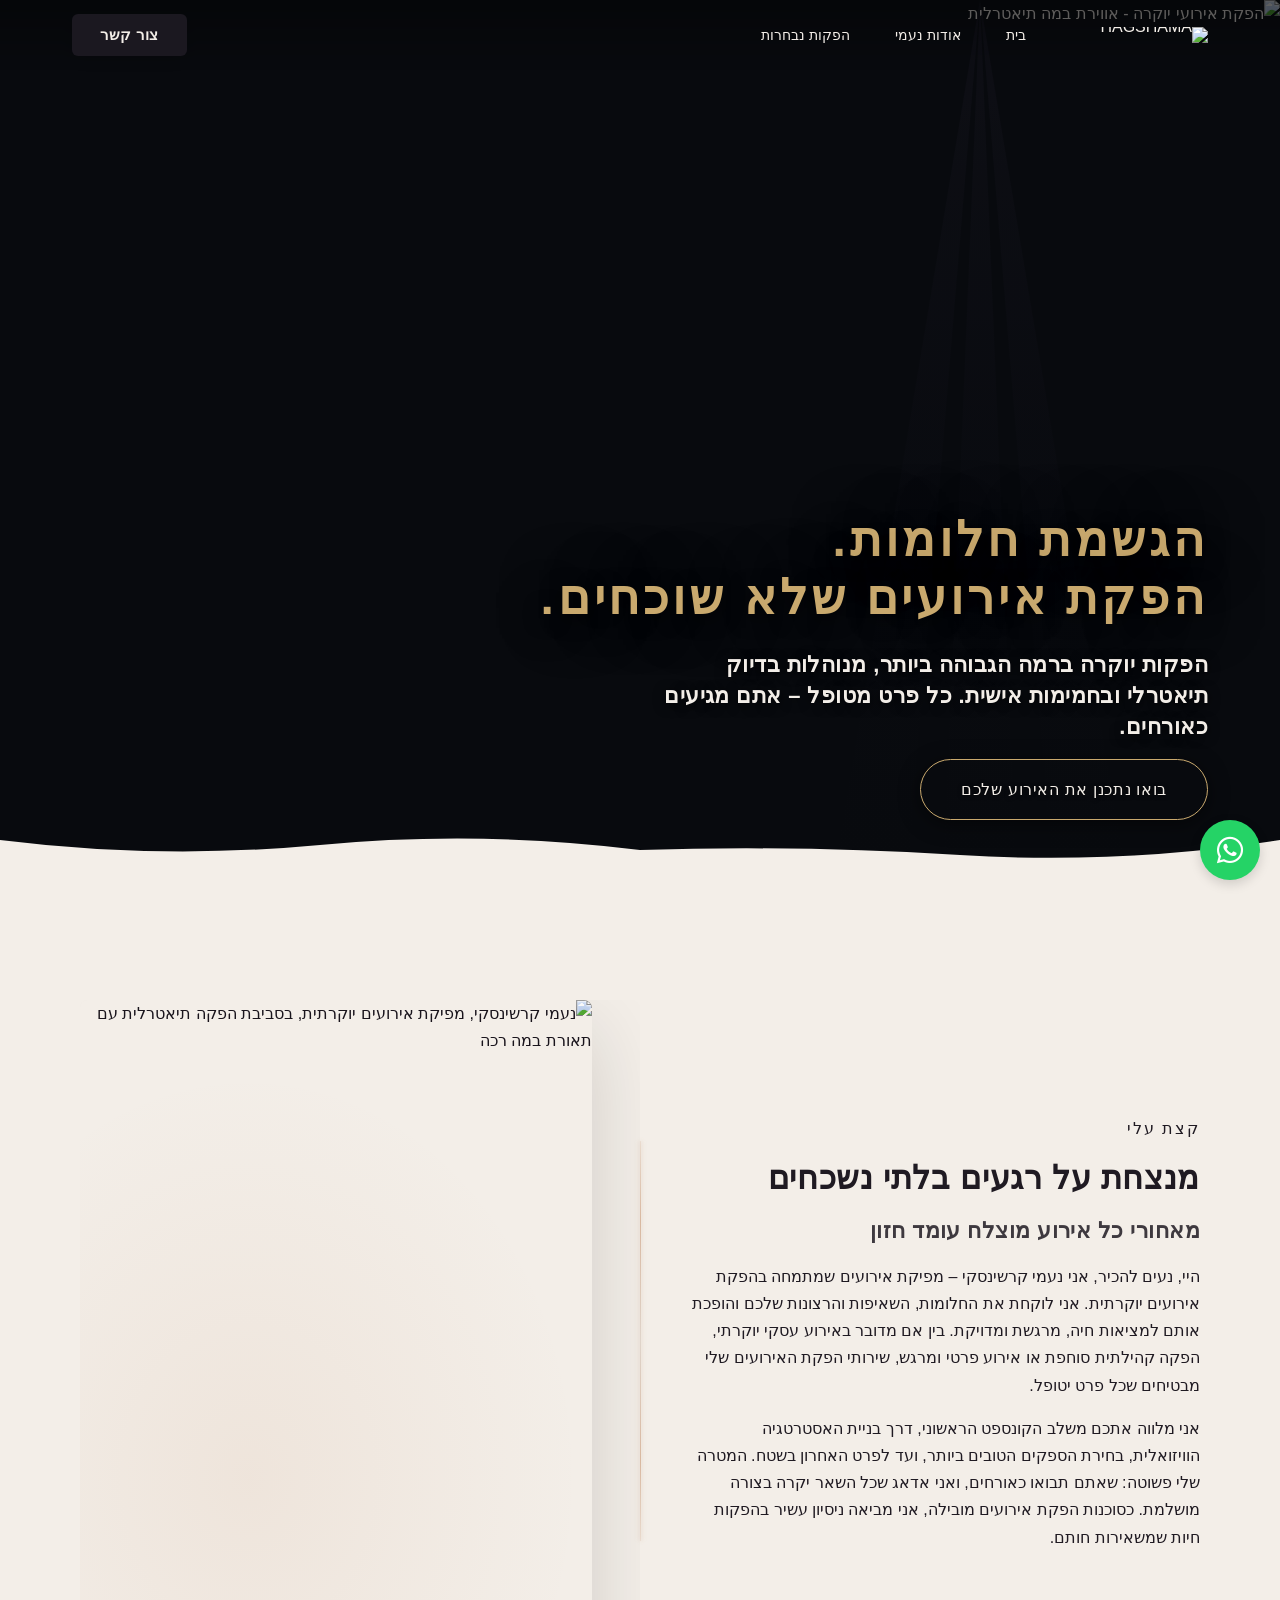
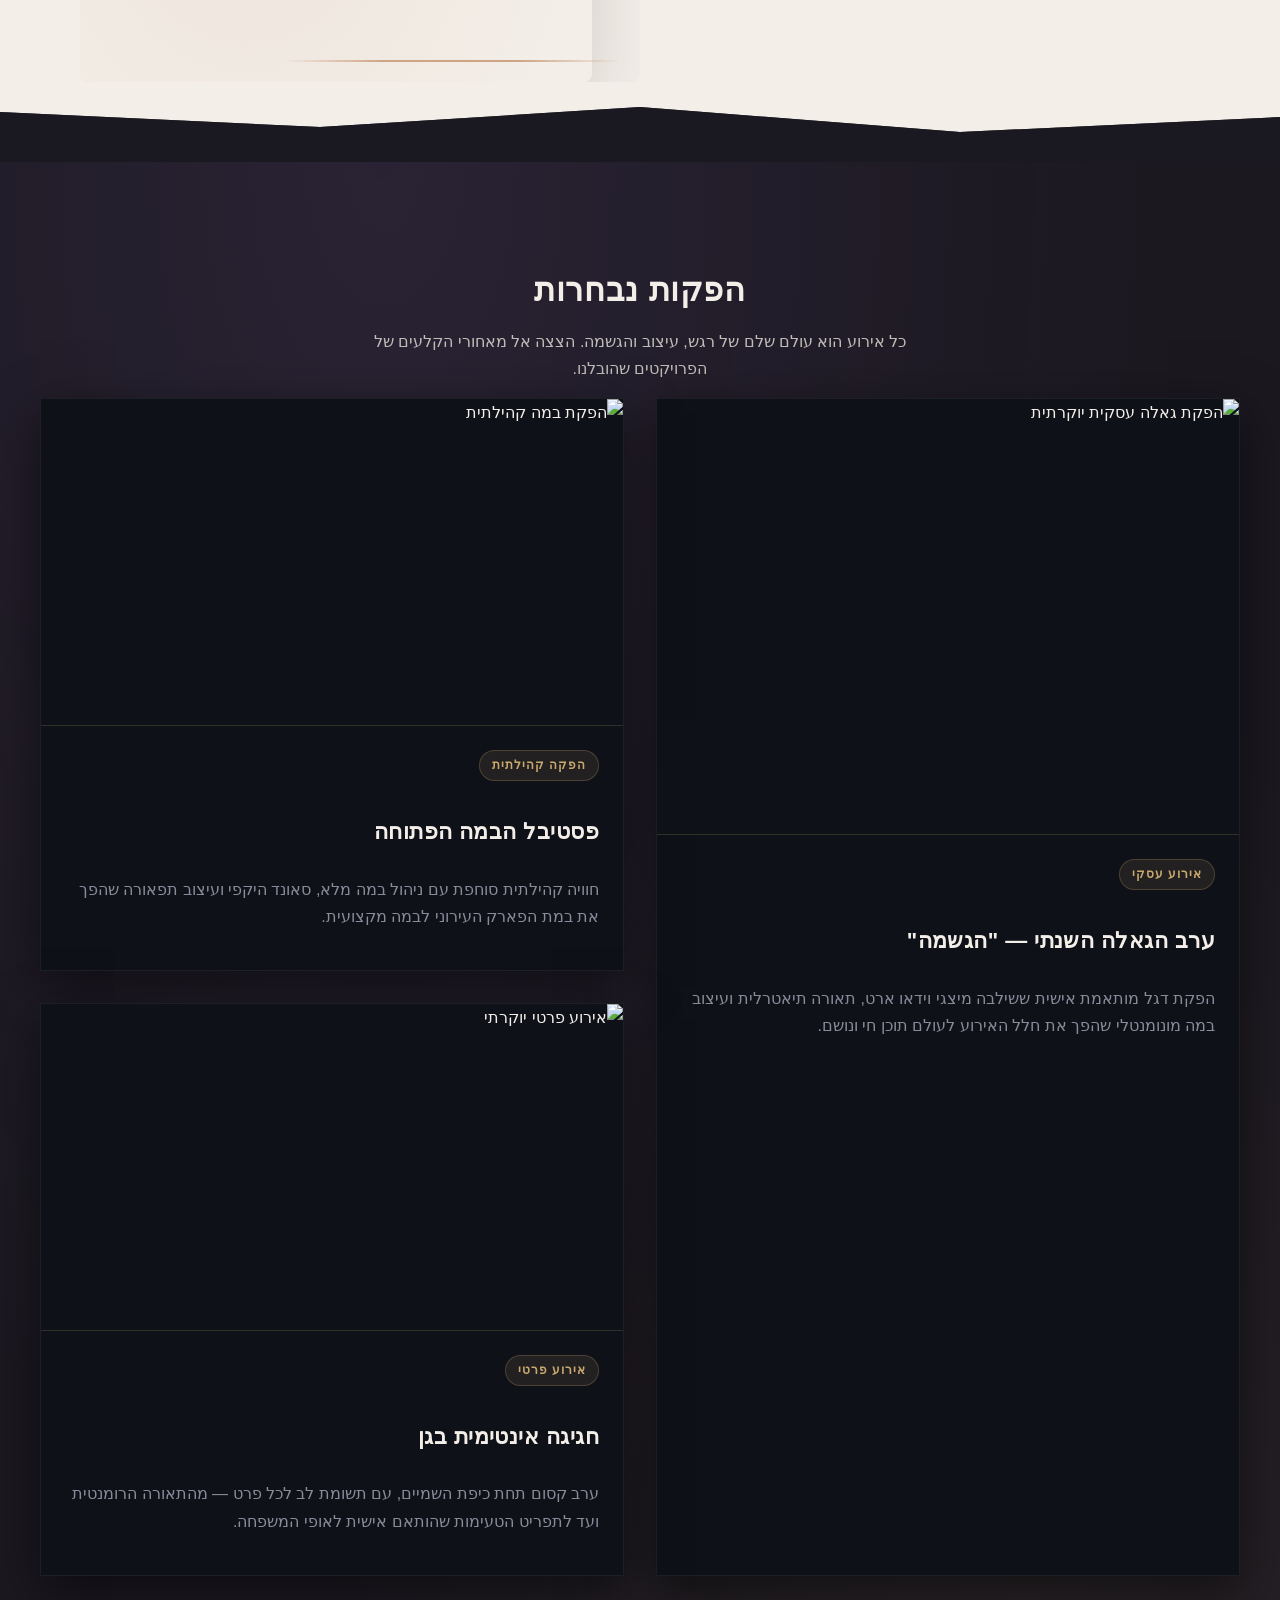
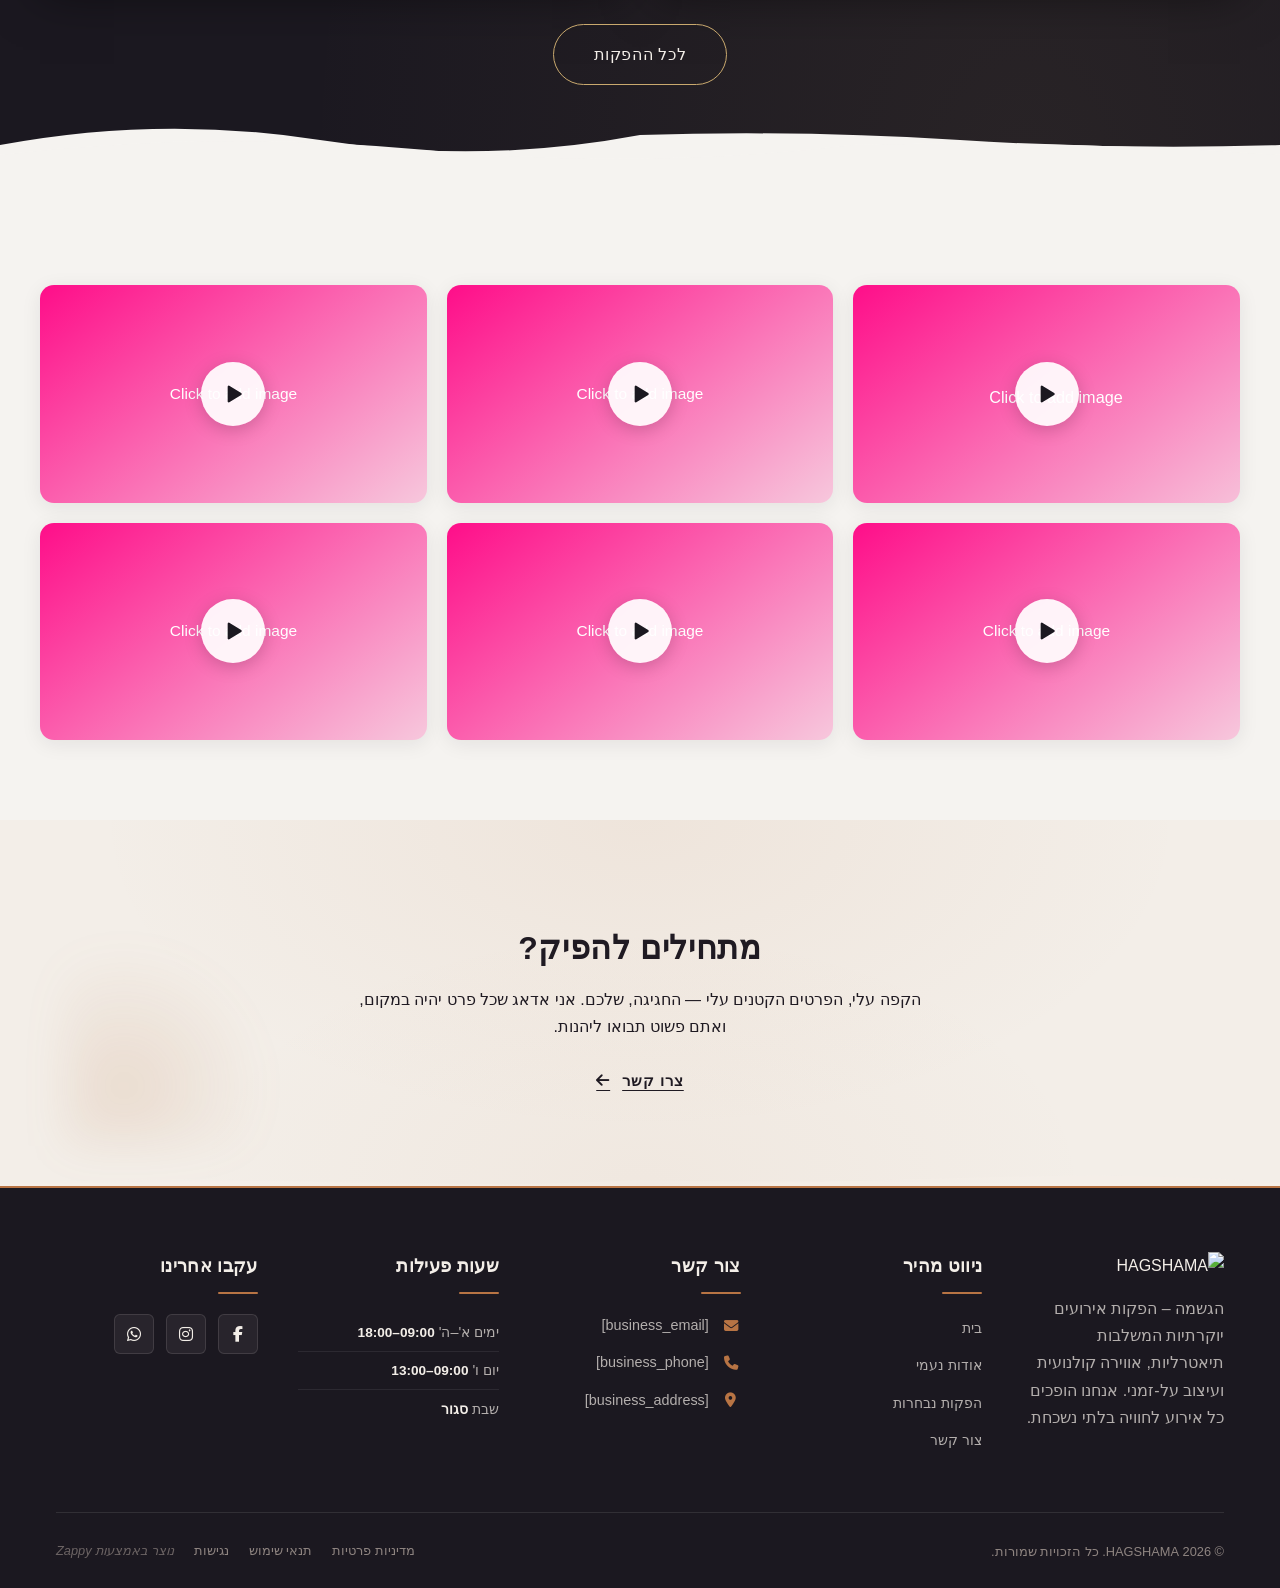
==== commit d65fcb2d: "Incremental sync: 1 page(s) — update_image" ====
--- a/public/index.html
+++ b/public/index.html
@@ -1 +1 @@
-<!doctype html><html dir="rtl" lang="he"><head><meta charset="UTF-8"><meta content="width=device-width,initial-scale=1" name="viewport"><meta content="index, follow" name="robots"><title>הגשימי את האירוע המושלם — HAGSHAMA</title><meta content="חברת הפקת אירועים יוקרתית בהובלת נעמי קרשינסקי הופכת חלומות לחוויות בלתי נשכחות. ממופעי תאורה מרהיבים ועד הפקות פרטיות – אנחנו מנצחים על כל רגע. צרי קשר עוד היום." name="description"><meta content="חברות הפקת אירועים, שירותי הפקת אירועים, הפקת אירועי יוקרה, סוכנות הפקת אירועים, HAGSHAMA" name="keywords"><link href="/assets/favicon.ico" rel="icon" type="image/x-icon"><link href="/assets/favicon-16x16.png" rel="icon" type="image/png" sizes="16x16"><link href="/assets/favicon-32x32.png" rel="icon" type="image/png" sizes="32x32"><link href="/assets/favicon-48x48.png" rel="icon" type="image/png" sizes="48x48"><link href="/assets/favicon-192x192.png" rel="icon" type="image/png" sizes="192x192"><link href="/assets/favicon-512x512.png" rel="icon" type="image/png" sizes="512x512"><link href="/assets/apple-touch-icon.png" rel="apple-touch-icon"><script>!function(){"use strict";var t="408da18d-6437-4cf5-bbb3-5d4483087c28",e="https://api.zappy5.com/api/analytics/track",a=18e5,n=2592e6,o=!0,i=!0,r=!0;var s=function(){var e="zappy_visitor_"+t,a=null;try{if(a=localStorage.getItem(e)){var o=JSON.parse(a),i=Date.now();if(i-o.created<n)return o.lastSeen=i,localStorage.setItem(e,JSON.stringify(o)),o.id}}catch(t){console.warn("Zappy Analytics: LocalStorage not available")}var r="zv_"+Date.now()+"_"+Math.random().toString(36).substr(2,9);try{localStorage.setItem(e,JSON.stringify({id:r,created:Date.now(),lastSeen:Date.now()}))}catch(t){}return r}(),c=function(){var e="zappy_session_"+t,n=null;try{if(n=sessionStorage.getItem(e)){var o=JSON.parse(n),i=Date.now();if(i-o.timestamp<a)return o.timestamp=i,sessionStorage.setItem(e,JSON.stringify(o)),o.id}}catch(t){console.warn("Zappy Analytics: SessionStorage not available")}var r="zs_"+Date.now()+"_"+Math.random().toString(36).substr(2,9);try{sessionStorage.setItem(e,JSON.stringify({id:r,timestamp:Date.now()}))}catch(t){}return r}();function l(a,n){n=n||{};var o={website_id:t,event_type:a,page_path:window.location.pathname,referrer:document.referrer||"direct",visitor_id:s,session_id:c,metadata:n};if(navigator.sendBeacon){var i=new Blob([JSON.stringify(o)],{type:"application/json"});navigator.sendBeacon(e,i)}else fetch(e,{method:"POST",headers:{"Content-Type":"application/json"},body:JSON.stringify(o),keepalive:!0}).catch(function(t){console.warn("Zappy Analytics: Failed to track event",t)})}o&&l("pageview",{title:document.title,url:window.location.href}),i&&document.addEventListener("click",function(t){var e=t.target;if("BUTTON"===e.tagName||e.closest("button")){var a="BUTTON"===e.tagName?e:e.closest("button");l("click",{element:"button",text:a.textContent.trim().substring(0,100),id:a.id||null,class:a.className||null})}else if("A"===e.tagName||e.closest("a")){var n="A"===e.tagName?e:e.closest("a");l("navigation",{element:"link",text:n.textContent.trim().substring(0,100),href:n.href,external:n.hostname!==window.location.hostname})}},!0),r&&document.addEventListener("submit",function(t){var e=t.target;l("form_submit",{form_id:e.id||null,form_name:e.name||null,form_action:e.action||null,form_method:e.method||"GET"})},!0);var d=Date.now();window.addEventListener("beforeunload",function(){l("page_unload",{time_on_page:Math.floor((Date.now()-d)/1e3),page_path:window.location.pathname})}),window.zappyAnalytics={track:l,getVisitorId:function(){return s},getSessionId:function(){return c}}}()</script><meta content="הגשימי את האירוע המושלם — HAGSHAMA" property="og:title"><meta content="חברת הפקת אירועים יוקרתית בהובלת נעמי קרשינסקי הופכת חלומות לחוויות בלתי נשכחות. ממופעי תאורה מרהיבים ועד הפקות פרטיות – אנחנו מנצחים על כל רגע. צרי קשר עוד היום." property="og:description"><meta content="summary_large_image" name="twitter:card"><meta content="הגשימי את האירוע המושלם — HAGSHAMA" name="twitter:title"><meta content="חברת הפקת אירועים יוקרתית בהובלת נעמי קרשינסקי הופכת חלומות לחוויות בלתי נשכחות. ממופעי תאורה מרהיבים ועד הפקות פרטיות – אנחנו מנצחים על כל רגע. צרי קשר עוד היום." name="twitter:description"><meta content="website" property="og:type"><meta content="he_IL" property="og:locale"><link href="https://cdnjs.cloudflare.com/ajax/libs/font-awesome/6.4.0/css/all.min.css" rel="stylesheet"><style>.skip-link{position:absolute;top:0;left:0;transform:translateY(-200%);padding:12px 18px;background:var(--bg-dark,#1a1a1a);color:var(--text-light,#fff);font-weight:600;border-radius:0 0 8px 0;z-index:10000}.skip-link:focus{transform:none;outline:2px solid var(--ring,#fff);outline-offset:2px}:focus-visible{outline:2px solid var(--ring,currentColor);outline-offset:3px}</style><link href="/assets/favicon.ico" rel="icon" type="image/x-icon"><link href="/assets/favicon-16x16.png" rel="icon" type="image/png" sizes="16x16"><link href="/assets/favicon-32x32.png" rel="icon" type="image/png" sizes="32x32"><link href="/assets/favicon-48x48.png" rel="icon" type="image/png" sizes="48x48"><link href="/assets/favicon-192x192.png" rel="icon" type="image/png" sizes="192x192"><link href="/assets/favicon-512x512.png" rel="icon" type="image/png" sizes="512x512"><link href="/assets/apple-touch-icon.png" rel="apple-touch-icon"><link href="https://cdn.jsdelivr.net/npm/vanilla-cookieconsent@3/dist/cookieconsent.css" rel="stylesheet"><script src="https://cdn.jsdelivr.net/npm/vanilla-cookieconsent@3/dist/cookieconsent.umd.js"></script><script src="https://cdn.jsdelivr.net/gh/mickidum/acc_toolbar/acctoolbar/acctoolbar.min.js"></script><link href="/styles.css" rel="stylesheet"><script>window.ZAPPY_WEBSITE_ID="408da18d-6437-4cf5-bbb3-5d4483087c28",window.ZAPPY_API_BASE="https://api.zappy5.com"</script><style id="zappy-dropdown-submenu-styles">#navMenu li:has(.sub-menu),.nav-menu li:has(.sub-menu),.navbar li:has(.sub-menu),nav li:has(.sub-menu){position:relative}#navMenu .sub-menu,.nav-menu .sub-menu,.navbar .sub-menu,nav .sub-menu{display:block!important;position:absolute!important;top:100%;left:0;min-width:220px;background:#fff;border-radius:8px;box-shadow:0 8px 25px rgba(0,0,0,.15);padding:8px 0;opacity:0;visibility:hidden;transform:translateY(10px);transition:all .3s ease;z-index:1000;list-style:none;pointer-events:none}#navMenu li:hover>.sub-menu,.nav-menu li:hover>.sub-menu,.navbar li:hover>.sub-menu,nav li:hover>.sub-menu{opacity:1!important;visibility:visible!important;transform:translateY(0)!important;pointer-events:auto!important}.sub-menu li{list-style:none;margin:0;padding:0}.sub-menu a{display:block!important;padding:10px 16px!important;color:var(--text-dark,#333)!important;font-weight:500;text-decoration:none;white-space:nowrap;transition:background-color .2s}.sub-menu .zappy-nav-child>a{padding-left:28px!important;font-size:.9em!important;opacity:.85!important}[dir=rtl] .sub-menu .zappy-nav-child>a,html[lang=ar] .sub-menu .zappy-nav-child>a,html[lang=he] .sub-menu .zappy-nav-child>a{padding-left:10px!important;padding-right:28px!important}.sub-menu .zappy-nav-parent>a{font-weight:600!important}.sub-menu a:hover{background-color:#f5f5f5}[dir=rtl] .nav-menu .sub-menu,[dir=rtl] .navbar .sub-menu,[dir=rtl] nav .sub-menu,html[lang=ar] .nav-menu .sub-menu,html[lang=ar] .navbar .sub-menu,html[lang=ar] nav .sub-menu,html[lang=he] .nav-menu .sub-menu,html[lang=he] .navbar .sub-menu,html[lang=he] nav .sub-menu{left:auto!important;right:0!important}.sub-menu:empty,.sub-menu:not(:has(li)):not(:has(> a)),.sub-menu:not(:has(li:not(.zappy-hidden-menu-item))):not(:has(> a)){display:none!important;opacity:0!important;visibility:hidden!important;pointer-events:none!important}li:has(.menu-group-title):hover>.sub-menu{opacity:1!important;visibility:visible!important;transform:translateY(0)!important;pointer-events:auto!important}#navMenu>li>.menu-group-title,.nav-menu>li>.menu-group-title{display:inline-block;padding:.5rem 1rem;cursor:default;user-select:none}@media (max-width:768px){#navMenu .sub-menu,.nav-menu .sub-menu,.navbar .sub-menu,nav .sub-menu{position:static!important;transform:none!important;box-shadow:none!important;background:0 0!important;max-height:0;overflow:hidden;opacity:0;visibility:hidden;transition:max-height .3s ease,opacity .3s ease;padding:0!important;border-radius:0!important}#navMenu .sub-menu.mobile-expanded,.nav-menu .sub-menu.mobile-expanded,.navbar .sub-menu.mobile-expanded{max-height:none!important;overflow-y:visible!important;opacity:1!important;visibility:visible!important;padding:8px 0 8px 16px!important}[dir=rtl] .sub-menu.mobile-expanded,html[lang=he] .sub-menu.mobile-expanded{padding:8px 16px 8px 0!important}#navMenu li:hover>.sub-menu,.nav-menu li:hover>.sub-menu,.navbar li:hover>.sub-menu,nav li:hover>.sub-menu{opacity:0;visibility:hidden;pointer-events:none}#navMenu li>.sub-menu.mobile-expanded,.nav-menu li>.sub-menu.mobile-expanded,.navbar li>.sub-menu.mobile-expanded,nav li>.sub-menu.mobile-expanded{opacity:1!important;visibility:visible!important;pointer-events:auto!important}#navMenu li:has(.sub-menu),.nav-menu li:has(.sub-menu),.navbar li:has(.sub-menu),nav li:has(.sub-menu){display:flex!important;flex-wrap:wrap!important;align-items:center!important;position:relative!important;min-height:44px!important}#navMenu li:has(.sub-menu)>a,.nav-menu li:has(.sub-menu)>a,.navbar li:has(.sub-menu)>a,nav li:has(.sub-menu)>a{flex:1!important;min-width:0!important}#navMenu li:has(.sub-menu)>.menu-group-title,.nav-menu li:has(.sub-menu)>.menu-group-title,.navbar li:has(.sub-menu)>.menu-group-title,nav li:has(.sub-menu)>.menu-group-title{flex:1!important;min-width:0!important;padding:0!important;line-height:inherit!important}#navMenu li:has(.sub-menu)>.sub-menu,.nav-menu li:has(.sub-menu)>.sub-menu,.navbar li:has(.sub-menu)>.sub-menu,nav li:has(.sub-menu)>.sub-menu{flex-basis:100%!important;width:100%!important}#navMenu li:has(.sub-menu)>a [class*=arrow],#navMenu li:has(.sub-menu)>a [class*=chevron],.nav-menu li:has(.sub-menu)>a .fa-angle-down,.nav-menu li:has(.sub-menu)>a .fa-chevron-down,.nav-menu li:has(.sub-menu)>a [class*=arrow],.nav-menu li:has(.sub-menu)>a [class*=chevron],nav li:has(.sub-menu)>a [class*=arrow],nav li:has(.sub-menu)>a [class*=chevron]{display:none!important;visibility:hidden!important}.mobile-submenu-toggle{display:flex!important;align-items:center!important;justify-content:center!important;width:44px!important;height:auto!important;background:0 0!important;border:none!important;cursor:pointer!important;color:var(--text-light)!important;position:static!important;flex-shrink:0!important;align-self:stretch!important;z-index:2!important;padding:0!important;margin:0!important}.mobile-submenu-toggle::after{content:''!important;width:0!important;height:0!important;border-left:6px solid transparent!important;border-right:6px solid transparent!important;border-top:7px solid currentColor!important;transition:transform .3s ease!important}.mobile-submenu-toggle.expanded::after{transform:rotate(180deg)!important}.sub-menu a{padding:10px 0!important;display:block!important;color:var(--text-light)!important;white-space:normal!important}.sub-menu .zappy-nav-child>a{padding-left:28px!important;font-size:.9em!important;opacity:.85!important}[dir=rtl] .sub-menu .zappy-nav-child>a,html[lang=ar] .sub-menu .zappy-nav-child>a,html[lang=he] .sub-menu .zappy-nav-child>a{padding-left:0!important;padding-right:28px!important}.sub-menu .zappy-nav-parent>a{font-weight:600!important}#navMenu.active,.nav-menu.active{max-width:100vw!important;overflow-x:hidden!important;box-sizing:border-box!important}.navbar .sub-menu li a,.zappy-products-dropdown .sub-menu a,nav.navbar .sub-menu li a{color:var(--text-light)!important}}@media (min-width:769px){.mobile-submenu-toggle{display:none!important}}</style><style id="zappy-widget-visibility">html[dir=rtl] .whatsapp-float{right:20px!important;left:auto!important}html:not([dir]) .whatsapp-float,html[dir=ltr] .whatsapp-float{left:20px!important;right:auto!important}html[dir=rtl] #mic-access-tool-general-button,html[dir=rtl] #mic-init-access-tool #mic-access-tool-general-button,html[dir=rtl] #mic-init-access-tool .mic-access-tool-general-button,html[dir=rtl] ._access-icon,html[dir=rtl] .mic-access-tool-general-button{left:20px!important;right:auto!important}html:not([dir]) #mic-access-tool-general-button,html:not([dir]) #mic-init-access-tool #mic-access-tool-general-button,html:not([dir]) #mic-init-access-tool .mic-access-tool-general-button,html:not([dir]) ._access-icon,html:not([dir]) .mic-access-tool-general-button,html[dir=ltr] #mic-access-tool-general-button,html[dir=ltr] #mic-init-access-tool #mic-access-tool-general-button,html[dir=ltr] #mic-init-access-tool .mic-access-tool-general-button,html[dir=ltr] ._access-icon,html[dir=ltr] .mic-access-tool-general-button{right:20px!important;left:auto!important}@media (max-width:768px){.whatsapp-float{display:flex!important}}@media (min-width:769px){.whatsapp-float{display:flex!important}}@media (max-width:768px){#mic-access-tool-general-button,#mic-init-access-tool #mic-access-tool-general-button,#mic-init-access-tool .mic-access-tool-general-button,._access-icon,.mic-access-tool-general-button{display:flex!important;visibility:visible!important;opacity:1!important;pointer-events:auto!important}#mic-access-tool-box.opened-mic-access-tool,#mic-init-access-tool #mic-access-tool-box.opened-mic-access-tool,.mic-access-tool-box.opened-mic-access-tool{visibility:visible!important;opacity:1!important;pointer-events:auto!important}}@media (min-width:769px){#mic-access-tool-general-button,#mic-init-access-tool #mic-access-tool-general-button,#mic-init-access-tool .mic-access-tool-general-button,._access-icon,.mic-access-tool-general-button{display:flex!important;visibility:visible!important;opacity:1!important;pointer-events:auto!important}#mic-access-tool-box.opened-mic-access-tool,#mic-init-access-tool #mic-access-tool-box.opened-mic-access-tool,.mic-access-tool-box.opened-mic-access-tool{visibility:visible!important;opacity:1!important;pointer-events:auto!important}}</style></head><body><a href="#main" class="skip-link">דלג לתוכן הראשי</a><nav class="navbar" dir="rtl"><button aria-label="Menu" class="mobile-toggle" id="mobileToggle"><svg viewBox="0 0 24 24" fill="none" height="24" width="24" class="hamburger-icon"><path d="M3 12h18M3 6h18M3 18h18" stroke="currentColor" stroke-linecap="round" stroke-width="2"></path></svg> <svg viewBox="0 0 24 24" fill="none" height="24" width="24" class="close-icon" style="display:none"><path d="M18 6L6 18M6 6l12 12" stroke="currentColor" stroke-linecap="round" stroke-width="2"></path></svg></button> <button aria-label="Call" class="phone-header-btn" data-phone="[business_phone]"><svg viewBox="0 0 24 24" fill="currentColor" height="20" width="20"><path d="M22 16.92v3a2 2 0 0 1-2.18 2 19.79 19.79 0 0 1-8.63-3.07 19.5 19.5 0 0 1-6-6 19.79 19.79 0 0 1-3.07-8.67A2 2 0 0 1 4.11 2h3a2 2 0 0 1 2 1.72 12.84 12.84 0 0 0 .7 2.81 2 2 0 0 1-.45 2.11L8.09 9.91a16 16 0 0 0 6 6l1.27-1.27a2 2 0 0 1 2.11-.45 12.84 12.84 0 0 0 2.81.7A2 2 0 0 1 22 16.92z"></path></svg></button><div class="nav-container"><div class="nav-right-group"><div class="nav-brand"><a href="/" class="logo-link"><img alt="HAGSHAMA" src="/assets/site-----image-1.webp" class="logo"></a></div><ul class="nav-menu" id="navMenu"><li><a href="/">בית</a></li><li><a href="/about">אודות נעמי</a></li><li><a href="/productions">הפקות נבחרות</a></li></ul></div><div class="nav-cta-container"><a href="/contact" class="nav-cta-btn">צור קשר</a></div></div></nav><script>window.addEventListener("load",function(){const e=document.querySelector(".navbar, nav, header");if(!e)return void console.log("[Navbar] Navbar element not found");let t=document.getElementById("mobileToggle")||document.querySelector(".mobile-toggle")||document.querySelector(".hamburger")||document.querySelector(".hamburger-menu")||document.querySelector(".menu-toggle")||document.querySelector(".burger-menu")||document.querySelector('[aria-label="Menu"]')||document.querySelector('[aria-label="תפריט"]');const n=document.querySelector(".phone-header-btn"),o=window.getComputedStyle(e);let r=o.backgroundColor;if(console.log("[Navbar] Initial navbar background:",r),"transparent"===r||"rgba(0, 0, 0, 0)"===r||r.startsWith("rgba")&&r.includes(", 0)")){const e=o.backgroundImage;if(e&&"none"!==e)console.log("[Navbar] Navbar has background image/gradient, using dark text"),r="rgb(240, 240, 240)";else{const e=window.getComputedStyle(document.body).backgroundColor;console.log("[Navbar] Navbar transparent, using body background:",e),r=e}}const a=r.match(/\d+/g);if(a&&a.length>=3){const e=(.299*parseInt(a[0])+.587*parseInt(a[1])+.114*parseInt(a[2]))/255;console.log("[Navbar] Mobile button colors preserved from Claude CSS (luminance:",e.toFixed(2)+")");const o=document.createElement("style");o.id="zappy-mobile-nav-fix";document.documentElement.lang;document.documentElement.dir,o.textContent='\n        /* Hide mobile buttons on desktop, show only on mobile */\n        @media (min-width: 769px) {\n          .mobile-toggle,\n          .phone-header-btn {\n            display: none !important;\n          }\n        }\n        \n        /* Show and position mobile buttons correctly on mobile */\n        @media (max-width: 768px) {\n          .navbar,\n          nav.navbar {\n            min-height: 70px !important;\n          }\n\n          .mobile-toggle,\n          .phone-header-btn {\n            position: absolute !important;\n            top: 0 !important;\n            bottom: 0 !important;\n            margin-top: auto !important;\n            margin-bottom: auto !important;\n            transform: none !important;\n            z-index: 1001 !important;\n            display: flex !important;\n            align-items: center !important;\n            justify-content: center !important;\n            width: 36px !important;\n            height: 36px !important;\n            border-radius: 50% !important;\n            border: none !important;\n            cursor: pointer !important;\n            padding: 6px !important;\n            background: none !important;\n            color: var(--nav-text, var(--text-light)) !important;\n            touch-action: manipulation !important;\n            -webkit-tap-highlight-color: transparent !important;\n          }\n\n          html[data-zappy-site-type="ecommerce"] .phone-header-btn,\n          body[data-zappy-site-type="ecommerce"] .phone-header-btn,\n          html[data-zappy-site-type="ecommerce"] header .phone-header-btn,\n          html[data-zappy-site-type="ecommerce"] nav .phone-header-btn {\n            display: none !important;\n            visibility: hidden !important;\n            width: 0 !important;\n            height: 0 !important;\n            min-width: 0 !important;\n            overflow: hidden !important;\n          }\n          \n          /* LTR positioning (default): hamburger LEFT, phone RIGHT */\n          html:not([dir="rtl"]):not([lang="he"]):not([lang="ar"]) .mobile-toggle,\n          html[dir="ltr"] .mobile-toggle {\n            left: 12px !important;\n            right: auto !important;\n          }\n          html:not([dir="rtl"]):not([lang="he"]):not([lang="ar"]) .phone-header-btn,\n          html[dir="ltr"] .phone-header-btn {\n            right: 12px !important;\n            left: auto !important;\n          }\n          \n          /* RTL positioning: hamburger RIGHT, phone LEFT */\n          html[dir="rtl"] .mobile-toggle,\n          html[lang="he"] .mobile-toggle,\n          html[lang="ar"] .mobile-toggle {\n            right: 12px !important;\n            left: auto !important;\n          }\n          html[dir="rtl"] .phone-header-btn,\n          html[lang="he"] .phone-header-btn,\n          html[lang="ar"] .phone-header-btn {\n            left: 12px !important;\n            right: auto !important;\n          }\n          \n          /* CRITICAL: Ensure nav-container has min-height on mobile */\n          /* All children are positioned absolutely/fixed on mobile, so height:auto collapses to 0 */\n          .nav-container {\n            min-height: 70px !important;\n            position: relative !important;\n          }\n          \n          /* Ensure SVG icons are properly sized and inherit color */\n          .mobile-toggle svg,\n          .phone-header-btn svg {\n            width: 24px !important;\n            height: 24px !important;\n            /* Don\'t force display - let JavaScript control hamburger/close toggle */\n          }\n          \n          /* Reset nav-cta-container on mobile - remove desktop box-shadow/padding */\n          /* that creates a visible ghost box when CTA button is hidden */\n          .nav-cta-container {\n            box-shadow: none !important;\n            padding: 0 !important;\n          }\n          \n          /* Hide nav-cta-container entirely on mobile when there\'s no lang-switcher */\n          /* (only the CTA button is inside, and it\'s hidden on mobile) */\n          .nav-cta-container:not(:has(.lang-switcher)) {\n            display: none !important;\n          }\n          \n          /* CRITICAL: Prevent hero image fade gradient from bleeding over headline text */\n          /* The .image-fade-gradient has bottom: -30px (extends below parent) */\n          /* On mobile stacked layout, this overlaps the h1 text below the image */\n          .hero-image-column {\n            overflow: hidden !important;\n          }\n          .image-fade-gradient {\n            bottom: 0 !important;\n          }\n          \n          /* Hide desktop language switcher on mobile - hamburger menu handles it */\n          /* High specificity to override stored CSS */\n          .lang-switcher,\n          .nav-cta-container .lang-switcher,\n          .nav-container .lang-switcher,\n          .navbar .lang-switcher,\n          .navbar .nav-cta-container .lang-switcher {\n            display: none !important;\n          }\n        }\n      ';const r=document.getElementById("zappy-mobile-nav-fix");r&&r.remove(),document.head.appendChild(o),console.log("[Navbar] Critical CSS injected for mobile nav positioning");const i=window.innerWidth<=768;if(t){const e=t.querySelector(".hamburger-icon"),n=t.querySelector(".close-icon");e&&(e.style.setProperty("width","24px","important"),e.style.setProperty("height","24px","important"),e.style.setProperty("display","block","important")),n&&(n.style.setProperty("width","24px","important"),n.style.setProperty("height","24px","important"),n.style.setProperty("display","none","important")),i?(t.style.setProperty("position","absolute","important"),t.style.setProperty("top","0","important"),t.style.setProperty("bottom","0","important"),t.style.setProperty("margin-top","auto","important"),t.style.setProperty("margin-bottom","auto","important"),t.style.setProperty("transform","none","important"),t.style.setProperty("z-index","1001","important"),t.style.removeProperty("left"),t.style.removeProperty("right"),console.log("[Navbar] Mobile toggle positioning applied (mobile viewport)")):(t.style.removeProperty("position"),t.style.removeProperty("top"),t.style.removeProperty("transform"),t.style.removeProperty("z-index"),t.style.removeProperty("left"),t.style.removeProperty("right"),console.log("[Navbar] Desktop viewport - cleared mobile toggle inline positioning"))}if(n){const e=n.querySelector("svg");e&&(e.style.width="24px",e.style.height="24px",e.setAttribute("width","24"),e.setAttribute("height","24")),i?(n.style.setProperty("position","absolute","important"),n.style.setProperty("top","0","important"),n.style.setProperty("bottom","0","important"),n.style.setProperty("margin-top","auto","important"),n.style.setProperty("margin-bottom","auto","important"),n.style.setProperty("transform","none","important"),n.style.setProperty("z-index","1001","important"),n.style.removeProperty("left"),n.style.removeProperty("right"),console.log("[Navbar] Phone button positioning applied (mobile viewport)")):(n.style.removeProperty("position"),n.style.removeProperty("top"),n.style.removeProperty("transform"),n.style.removeProperty("z-index"),n.style.removeProperty("left"),n.style.removeProperty("right"),console.log("[Navbar] Desktop viewport - cleared phone button inline positioning"))}}else console.log("[Navbar] Could not parse background color:",r);t=document.getElementById("mobileToggle")||document.querySelector(".mobile-toggle")||document.querySelector(".hamburger")||document.querySelector(".hamburger-menu")||document.querySelector(".menu-toggle")||document.querySelector(".burger-menu")||document.querySelector('[aria-label="Menu"]')||document.querySelector('[aria-label="תפריט"]');const i=document.getElementById("navMenu")||document.querySelector(".nav-menu")||document.querySelector(".nav-links")||document.querySelector("nav ul:not(.submenu)");if(!t||!i)return void console.log("[Navbar] Mobile toggle or menu not found:",{toggle:!!t,menu:!!i});i.id||(i.id="navMenu"),console.log("[Navbar] Initializing mobile menu...");const l=t.cloneNode(!0);t.parentNode.replaceChild(l,t);var s=0;function p(e){var t=Date.now();t-s<300||(s=t,function(e){e.preventDefault(),e.stopPropagation();const t=l.querySelector(".hamburger-icon"),n=l.querySelector(".close-icon");i.classList.contains("active")?(i.classList.remove("active"),t&&t.style.setProperty("display","block","important"),n&&n.style.setProperty("display","none","important"),document.body.style.overflow="",console.log("[Navbar] Menu closed")):(i.classList.add("active"),t&&t.style.setProperty("display","none","important"),n&&n.style.setProperty("display","block","important"),document.body.style.overflow="hidden",console.log("[Navbar] Menu opened"))}(e))}l.addEventListener("click",p),l.addEventListener("touchend",p),i.querySelectorAll("a").forEach(function(e){e.addEventListener("click",function(){if("#"===this.getAttribute("href"))return;const e=l.querySelector(".hamburger-icon"),t=l.querySelector(".close-icon");i.classList.remove("active"),e&&e.style.setProperty("display","block","important"),t&&t.style.setProperty("display","none","important"),document.body.style.overflow="",console.log("[Navbar] Menu closed (link clicked)")})});var m=i.querySelectorAll(".dropdown-toggle");m.forEach(function(e){e.addEventListener("click",function(e){e.preventDefault(),e.stopPropagation();var t=this.closest(".nav-dropdown");t&&(t.parentNode.querySelectorAll(".nav-dropdown.open").forEach(function(e){e!==t&&e.classList.remove("open")}),t.classList.toggle("open"),console.log("[Navbar] Dropdown toggled:",t.classList.contains("open")?"open":"closed"))})}),document.addEventListener("click",function(e){e.target.closest(".nav-dropdown")||document.querySelectorAll(".nav-dropdown.open").forEach(function(e){e.classList.remove("open")})}),console.log("[Navbar] Dropdown handlers initialized for "+m.length+" dropdowns"),n&&n.addEventListener("click",function(){const e=document.querySelectorAll('a[href^="tel:"]'),t=e.length>0?e[0].getAttribute("href").replace("tel:",""):"[business_phone]";window.location.href="tel:"+t,console.log("[Navbar] Phone button clicked")}),console.log("[Navbar] Mobile menu initialized successfully")})</script><main id="main"><section class="index-hero-section" data-band-index="0" data-layout-spec="בית-hero" data-hero-type="fullscreen-scrim"><img alt="הפקת אירועי יוקרה - אווירת במה תיאטרלית" src="/assets/site-index-hero-image-1.webp" class="index-hero-section__bg-image" data-context="Elevated live-event environment with soft stage haze, warm golden spotlight beams cutting through a dark theatrical venue, metallic reflections on luxury table settings, and an atmospheric cinematic mood" data-placeholder="index-hero-image-1" loading="eager" height="600" width="1200" data-hero-bg="true" fetchpriority="high"><div class="index-hero-section__scrim" aria-hidden="true"></div><div class="index-hero-section__stage-rays" aria-hidden="true"><svg viewBox="0 0 800 600" xmlns="http://www.w3.org/2000/svg" preserveAspectRatio="none"><defs><linearGradient id="rayGrad" x1="50%" x2="50%" y1="0%" y2="100%"><stop offset="0%" stop-color="#7B5EA7" stop-opacity="0.25"></stop><stop offset="100%" stop-color="#7B5EA7" stop-opacity="0"></stop></linearGradient></defs><polygon fill="url(#rayGrad)" points="400,0 200,600 300,600"></polygon><polygon fill="url(#rayGrad)" points="400,0 350,600 450,600"></polygon><polygon fill="url(#rayGrad)" points="400,0 500,600 600,600"></polygon></svg></div><div class="index-hero-section__overlay"><h1 class="index-hero-section__headline">הגשמת חלומות.<br>הפקת אירועים שלא שוכחים.</h1><h3 class="index-hero-section__subtitle">הפקות יוקרה ברמה הגבוהה ביותר, מנוהלות בדיוק תיאטרלי ובחמימות אישית. כל פרט מטופל – אתם מגיעים כאורחים.</h3><a href="#contact" class="index-hero-section__cta">בואו נתכנן את האירוע שלכם</a></div><div class="index-hero-section__divider-wrapper" aria-hidden="true"><svg viewBox="0 0 1200 80" xmlns="http://www.w3.org/2000/svg" preserveAspectRatio="none" aria-hidden="true" data-no-icon-edit="true"><path d="M0,80 L0,20 Q150,40 300,25 T600,30 Q750,25 900,35 T1200,20 L1200,80 Z" fill="var(--bg-light)"></path></svg></div></section><section class="index-about-section" data-band-index="1" data-layout-spec="בית-about"><div class="index-about-section__container"><article class="index-about-section__content"><p class="index-about-section__overline">קצת עלי</p><h2 class="index-about-section__title">מנצחת על רגעים בלתי נשכחים</h2><h3 class="index-about-section__subtitle">מאחורי כל אירוע מוצלח עומד חזון</h3><p class="index-about-section__text">היי, נעים להכיר, אני נעמי קרשינסקי – מפיקת אירועים שמתמחה בהפקת אירועים יוקרתית. אני לוקחת את החלומות, השאיפות והרצונות שלכם והופכת אותם למציאות חיה, מרגשת ומדויקת. בין אם מדובר באירוע עסקי יוקרתי, הפקה קהילתית סוחפת או אירוע פרטי ומרגש, שירותי הפקת האירועים שלי מבטיחים שכל פרט יטופל.</p><p class="index-about-section__text">אני מלווה אתכם משלב הקונספט הראשוני, דרך בניית האסטרטגיה הוויזואלית, בחירת הספקים הטובים ביותר, ועד לפרט האחרון בשטח. המטרה שלי פשוטה: שאתם תבואו כאורחים, ואני אדאג שכל השאר יקרה בצורה מושלמת. כסוכנות הפקת אירועים מובילה, אני מביאה ניסיון עשיר בהפקות חיות שמשאירות חותם.</p></article><div class="index-about-section__divider-rule" aria-hidden="true"></div><figure class="index-about-section__image-wrapper"><img alt="נעמי קרשינסקי, מפיקת אירועים יוקרתית, בסביבת הפקה תיאטרלית עם תאורת במה רכה" src="/assets/site-index-about-image-1.webp" data-context="A cinematic portrait of Naomi Kershinsky, a luxury event producer, standing in a refined backstage event setting with soft stage haze, warm copper metallic highlights, and atmospheric lighting that suggests a theatrical production environment. The image should feel like a portrait-meets-environment editorial shot with controlled metallic reflections and a pearl-white paper-like mood." data-placeholder="index-about-image-1" loading="lazy" height="800" width="600" decoding="async"><div class="index-about-section__image-accent" aria-hidden="true"></div></figure></div><div class="index-about-section__divider-wrapper"><svg viewBox="0 0 1200 80" xmlns="http://www.w3.org/2000/svg" preserveAspectRatio="none" aria-hidden="true" data-no-icon-edit="true"><defs><linearGradient id="brushedMetalGradient" x1="0%" x2="100%" y1="0%" y2="0%"><stop offset="0%" stop-color="#B87444" stop-opacity="0.3"></stop><stop offset="50%" stop-color="#D9CFC7" stop-opacity="0.5"></stop><stop offset="100%" stop-color="#B87444" stop-opacity="0.3"></stop></linearGradient></defs><path d="M0,80 L0,30 L300,45 L600,25 L900,50 L1200,35 L1200,80 Z" fill="var(--bg-dark)"></path><path d="M0,80 L0,30 L300,45 L600,25 L900,50 L1200,35 L1200,80 Z" fill="var(--bg-dark)" opacity="0.85"></path></svg></div></section><section class="index-portfolio-section" data-band-index="2" data-layout-spec="בית-portfolio" id="index-portfolio-section"><div class="index-portfolio-section__container"><header class="index-portfolio-section__header"><h2 class="index-portfolio-section__title">הפקות נבחרות</h2><p class="index-portfolio-section__subtitle">כל אירוע הוא עולם שלם של רגש, עיצוב והגשמה. הצצה אל מאחורי הקלעים של הפרויקטים שהובלנו.</p></header><div class="index-portfolio-section__grid zappy-preserve-css-grid" data-original-gap="32px" data-original-item-width="584" data-zappy-explicit-columns="true" data-zappy-grid-align="start" style="display:grid;--zappy-grid-cols:repeat(2, minmax(0, 1fr));grid-template-columns:repeat(2, minmax(0, 1fr));align-items:stretch !important"><article class="index-portfolio-section__card index-portfolio-section__card--featured" data-grid-item-index="0"><figure class="index-portfolio-section__card-media"><div style="position:relative !important;overflow:hidden !important;width:582px !important;max-width:100% !important;margin-left:auto !important;margin-right:0px !important;height:445px !important;display:block !important" data-element-id="img-1781603978051-8n1xullpq" data-element-type="image" data-zappy-card-slot-fill="1" data-zappy-wrapper-margins-applied="true" data-zappy-zoom-clip="true" data-zappy-zoom-wrapper="true" data-zappy-zoom-wrapper-align="right" data-zappy-zoom-wrapper-height="445px" data-zappy-zoom-wrapper-width="582px" data-zappy-zoom-wrapper-width-mode="px"><img alt="הפקת גאלה עסקית יוקרתית" src="/assets/site-index-service-image-1-1781604144673-irhrjj.webp?v=1781604147373" class="index-portfolio-section__card-img" data-context="Luxury corporate gala event production with dramatic stage lighting, elegant round tables with gold centerpieces, and a large branded screen backdrop in a dark ballroom setting" data-placeholder="index-portfolio-image-1" height="600" width="800" data-element-id="img-1781603978051-8n1xullpq" data-element-type="image" decoding="async" data-zappy-object-position="51% 51%" data-zappy-original-height="445" data-zappy-original-width="582.4000244140625" data-zappy-zoom="0.5" style="object-position:51% 51% !important;margin:0px !important;left:0% !important;top:0% !important;width:100% !important;height:100% !important;max-width:none !important;max-height:none !important;display:block !important;object-fit:fill !important"></div><div class="index-portfolio-section__card-glow"></div></figure><div class="index-portfolio-section__card-body"><p class="zappy-editable"><span class="index-portfolio-section__card-tag">אירוע עסקי</span></p><h3 class="index-portfolio-section__card-title">ערב הגאלה השנתי — "הגשמה"</h3><p class="index-portfolio-section__card-text">הפקת דגל מותאמת אישית ששילבה מיצגי וידאו ארט, תאורה תיאטרלית ועיצוב במה מונומנטלי שהפך את חלל האירוע לעולם תוכן חי ונושם.</p></div></article><div class="index-portfolio-section__stack" data-grid-item-index="1"><article class="index-portfolio-section__card"><figure class="index-portfolio-section__card-media"><img alt="הפקת במה קהילתית" src="/assets/site-index-portfolio-image-2.webp" class="index-portfolio-section__card-img" data-context="Community theater stage production with colorful dramatic lighting, actors on stage in vibrant costumes, and a packed audience in a mid-sized venue" data-placeholder="index-portfolio-image-2" loading="lazy" height="400" width="600" data-element-id="img-1781603978051-8teidzpdx" data-element-type="image" decoding="async"><div class="index-portfolio-section__card-glow"></div></figure><div class="index-portfolio-section__card-body"><p class="zappy-editable"><span class="index-portfolio-section__card-tag">הפקה קהילתית</span></p><h3 class="index-portfolio-section__card-title">פסטיבל הבמה הפתוחה</h3><p class="index-portfolio-section__card-text">חוויה קהילתית סוחפת עם ניהול במה מלא, סאונד היקפי ועיצוב תפאורה שהפך את במת הפארק העירוני לבמה מקצועית.</p></div></article><article class="index-portfolio-section__card"><figure class="index-portfolio-section__card-media"><img alt="אירוע פרטי יוקרתי" src="/assets/site-index-portfolio-image-3.webp" class="index-portfolio-section__card-img" data-context="Intimate luxury private celebration in a garden setting with string lights, elegant floral arrangements, a small live jazz band, and guests enjoying a sophisticated dinner party" data-placeholder="index-portfolio-image-3" loading="lazy" height="400" width="600" data-element-id="img-1781603978051-jf5a99ub3" data-element-type="image" decoding="async"><div class="index-portfolio-section__card-glow"></div></figure><div class="index-portfolio-section__card-body"><p class="zappy-editable"><span class="index-portfolio-section__card-tag">אירוע פרטי</span></p><h3 class="index-portfolio-section__card-title">חגיגה אינטימית בגן</h3><p class="index-portfolio-section__card-text">ערב קסום תחת כיפת השמיים, עם תשומת לב לכל פרט — מהתאורה הרומנטית ועד לתפריט הטעימות שהותאם אישית לאופי המשפחה.</p></div></article></div></div><footer class="index-portfolio-section__cta"><a href="/productions" class="index-portfolio-section__cta-btn" data-element-id="btn-1781603978039-ntrddo1f3" data-element-type="button" data-native-element="true">לכל ההפקות</a></footer></div><div class="index-portfolio-section__divider-wrapper"><svg viewBox="0 0 1200 120" xmlns="http://www.w3.org/2000/svg" preserveAspectRatio="none" aria-hidden="true" data-no-icon-edit="true"><defs><linearGradient id="divider-grad" x1="0%" x2="0%" y1="0%" y2="100%"><stop offset="0%" stop-color="#1B1820" stop-opacity="0"></stop><stop offset="100%" stop-color="#1B1820" stop-opacity="1"></stop></linearGradient><radialGradient cx="50%" cy="100%" id="divider-flare" r="50%"><stop offset="0%" stop-color="#C9A96E" stop-opacity="0.25"></stop><stop offset="100%" stop-color="#C9A96E" stop-opacity="0"></stop></radialGradient></defs><path d="M0,120 L0,60 Q150,30 300,55 T600,50 Q750,45 900,55 T1200,60 L1200,120 Z" fill="#f5f3f0"></path><path d="M0,120 L0,70 Q200,45 400,65 T800,60 Q1000,55 1200,70 L1200,120 Z" fill="#f5f3f0"></path><ellipse cx="600" cy="120" fill="url(#divider-flare)" rx="400" ry="40"></ellipse></svg></div></section><section class="hag-video-gallery" id="ai-section-1781604228663-o62pzl6" aria-label="גלריית וידאו" data-zappy-component="true"><div class="hag-video-gallery__grid"><button aria-label="נגן וידאו 1" class="hag-video-thumb" data-video-id="1"><img alt="תמונה ממוזערת וידאו 1" src="data:image/svg+xml,%3Csvg xmlns=%27http://www.w3.org/2000/svg%27 width=%27400%27 height=%27300%27%3E%3Cdefs%3E%3ClinearGradient id=%27grad%27 x1=%270%25%27 y1=%270%25%27 x2=%27100%25%27 y2=%27100%25%27%3E%3Cstop offset=%270%25%27 style=%27stop-color:%23FF0083;stop-opacity:1%27 /%3E%3Cstop offset=%27100%25%27 style=%27stop-color:%23FF008320;stop-opacity:1%27 /%3E%3C/linearGradient%3E%3C/defs%3E%3Crect width=%27100%25%27 height=%27100%25%27 fill=%27url(%23grad)%27/%3E%3Ctext x=%2750%25%27 y=%2750%25%27 font-family=%27Arial, sans-serif%27 font-size=%2716%27 fill=%27white%27 text-anchor=%27middle%27 dy=%27.3em%27 font-weight=%27500%27%3EClick%20to%20add%20image%3C/text%3E%3C/svg%3E" class="hag-video-thumb__img" data-context="Elegant wedding reception setup with floral centerpieces and ambient lighting" data-placeholder="gallery-video-1" loading="lazy"> <span class="hag-video-thumb__play" aria-hidden="true"><svg viewBox="0 0 24 24" xmlns="http://www.w3.org/2000/svg" fill="none"><path d="M8 5.14v13.72a1 1 0 001.5.86l11-6.86a1 1 0 000-1.72l-11-6.86A1 1 0 008 5.14z" fill="currentColor"></path></svg></span></button> <button aria-label="נגן וידאו 2" class="hag-video-thumb" data-video-id="2"><img alt="תמונה ממוזערת וידאו 2" src="data:image/svg+xml,%3Csvg xmlns=%27http://www.w3.org/2000/svg%27 width=%27400%27 height=%27300%27%3E%3Cdefs%3E%3ClinearGradient id=%27grad%27 x1=%270%25%27 y1=%270%25%27 x2=%27100%25%27 y2=%27100%25%27%3E%3Cstop offset=%270%25%27 style=%27stop-color:%23FF0083;stop-opacity:1%27 /%3E%3Cstop offset=%27100%25%27 style=%27stop-color:%23FF008320;stop-opacity:1%27 /%3E%3C/linearGradient%3E%3C/defs%3E%3Crect width=%27100%25%27 height=%27100%25%27 fill=%27url(%23grad)%27/%3E%3Ctext x=%2750%25%27 y=%2750%25%27 font-family=%27Arial, sans-serif%27 font-size=%2716%27 fill=%27white%27 text-anchor=%27middle%27 dy=%27.3em%27 font-weight=%27500%27%3EClick%20to%20add%20image%3C/text%3E%3C/svg%3E" class="hag-video-thumb__img" data-context="Corporate event stage with dramatic lighting and large LED screen backdrop" data-placeholder="gallery-video-2" loading="lazy"> <span class="hag-video-thumb__play" aria-hidden="true"><svg viewBox="0 0 24 24" xmlns="http://www.w3.org/2000/svg" fill="none"><path d="M8 5.14v13.72a1 1 0 001.5.86l11-6.86a1 1 0 000-1.72l-11-6.86A1 1 0 008 5.14z" fill="currentColor"></path></svg></span></button> <button aria-label="נגן וידאו 3" class="hag-video-thumb" data-video-id="3"><img alt="תמונה ממוזערת וידאו 3" src="data:image/svg+xml,%3Csvg xmlns=%27http://www.w3.org/2000/svg%27 width=%27400%27 height=%27300%27%3E%3Cdefs%3E%3ClinearGradient id=%27grad%27 x1=%270%25%27 y1=%270%25%27 x2=%27100%25%27 y2=%27100%25%27%3E%3Cstop offset=%270%25%27 style=%27stop-color:%23FF0083;stop-opacity:1%27 /%3E%3Cstop offset=%27100%25%27 style=%27stop-color:%23FF008320;stop-opacity:1%27 /%3E%3C/linearGradient%3E%3C/defs%3E%3Crect width=%27100%25%27 height=%27100%25%27 fill=%27url(%23grad)%27/%3E%3Ctext x=%2750%25%27 y=%2750%25%27 font-family=%27Arial, sans-serif%27 font-size=%2716%27 fill=%27white%27 text-anchor=%27middle%27 dy=%27.3em%27 font-weight=%27500%27%3EClick%20to%20add%20image%3C/text%3E%3C/svg%3E" class="hag-video-thumb__img" data-context="Outdoor garden party with string lights and beautifully decorated long tables" data-placeholder="gallery-video-3" loading="lazy"> <span class="hag-video-thumb__play" aria-hidden="true"><svg viewBox="0 0 24 24" xmlns="http://www.w3.org/2000/svg" fill="none"><path d="M8 5.14v13.72a1 1 0 001.5.86l11-6.86a1 1 0 000-1.72l-11-6.86A1 1 0 008 5.14z" fill="currentColor"></path></svg></span></button> <button aria-label="נגן וידאו 4" class="hag-video-thumb" data-video-id="4"><img alt="תמונה ממוזערת וידאו 4" src="data:image/svg+xml,%3Csvg xmlns=%27http://www.w3.org/2000/svg%27 width=%27400%27 height=%27300%27%3E%3Cdefs%3E%3ClinearGradient id=%27grad%27 x1=%270%25%27 y1=%270%25%27 x2=%27100%25%27 y2=%27100%25%27%3E%3Cstop offset=%270%25%27 style=%27stop-color:%23FF0083;stop-opacity:1%27 /%3E%3Cstop offset=%27100%25%27 style=%27stop-color:%23FF008320;stop-opacity:1%27 /%3E%3C/linearGradient%3E%3C/defs%3E%3Crect width=%27100%25%27 height=%27100%25%27 fill=%27url(%23grad)%27/%3E%3Ctext x=%2750%25%27 y=%2750%25%27 font-family=%27Arial, sans-serif%27 font-size=%2716%27 fill=%27white%27 text-anchor=%27middle%27 dy=%27.3em%27 font-weight=%27500%27%3EClick%20to%20add%20image%3C/text%3E%3C/svg%3E" class="hag-video-thumb__img" data-context="Bar mitzvah celebration with DJ booth, dance floor, and colorful uplighting" data-placeholder="gallery-video-4" loading="lazy"> <span class="hag-video-thumb__play" aria-hidden="true"><svg viewBox="0 0 24 24" xmlns="http://www.w3.org/2000/svg" fill="none"><path d="M8 5.14v13.72a1 1 0 001.5.86l11-6.86a1 1 0 000-1.72l-11-6.86A1 1 0 008 5.14z" fill="currentColor"></path></svg></span></button> <button aria-label="נגן וידאו 5" class="hag-video-thumb" data-video-id="5"><img alt="תמונה ממוזערת וידאו 5" src="data:image/svg+xml,%3Csvg xmlns=%27http://www.w3.org/2000/svg%27 width=%27400%27 height=%27300%27%3E%3Cdefs%3E%3ClinearGradient id=%27grad%27 x1=%270%25%27 y1=%270%25%27 x2=%27100%25%27 y2=%27100%25%27%3E%3Cstop offset=%270%25%27 style=%27stop-color:%23FF0083;stop-opacity:1%27 /%3E%3Cstop offset=%27100%25%27 style=%27stop-color:%23FF008320;stop-opacity:1%27 /%3E%3C/linearGradient%3E%3C/defs%3E%3Crect width=%27100%25%27 height=%27100%25%27 fill=%27url(%23grad)%27/%3E%3Ctext x=%2750%25%27 y=%2750%25%27 font-family=%27Arial, sans-serif%27 font-size=%2716%27 fill=%27white%27 text-anchor=%27middle%27 dy=%27.3em%27 font-weight=%27500%27%3EClick%20to%20add%20image%3C/text%3E%3C/svg%3E" class="hag-video-thumb__img" data-context="Intimate anniversary dinner setup with candlelight and rose petals on white tablecloth" data-placeholder="gallery-video-5" loading="lazy"> <span class="hag-video-thumb__play" aria-hidden="true"><svg viewBox="0 0 24 24" xmlns="http://www.w3.org/2000/svg" fill="none"><path d="M8 5.14v13.72a1 1 0 001.5.86l11-6.86a1 1 0 000-1.72l-11-6.86A1 1 0 008 5.14z" fill="currentColor"></path></svg></span></button> <button aria-label="נגן וידאו 6" class="hag-video-thumb" data-video-id="6"><img alt="תמונה ממוזערת וידאו 6" src="data:image/svg+xml,%3Csvg xmlns=%27http://www.w3.org/2000/svg%27 width=%27400%27 height=%27300%27%3E%3Cdefs%3E%3ClinearGradient id=%27grad%27 x1=%270%25%27 y1=%270%25%27 x2=%27100%25%27 y2=%27100%25%27%3E%3Cstop offset=%270%25%27 style=%27stop-color:%23FF0083;stop-opacity:1%27 /%3E%3Cstop offset=%27100%25%27 style=%27stop-color:%23FF008320;stop-opacity:1%27 /%3E%3C/linearGradient%3E%3C/defs%3E%3Crect width=%27100%25%27 height=%27100%25%27 fill=%27url(%23grad)%27/%3E%3Ctext x=%2750%25%27 y=%2750%25%27 font-family=%27Arial, sans-serif%27 font-size=%2716%27 fill=%27white%27 text-anchor=%27middle%27 dy=%27.3em%27 font-weight=%27500%27%3EClick%20to%20add%20image%3C/text%3E%3C/svg%3E" class="hag-video-thumb__img" data-context="Conference hall with professional AV setup, branded banners, and theater-style seating" data-placeholder="gallery-video-6" loading="lazy"> <span class="hag-video-thumb__play" aria-hidden="true"><svg viewBox="0 0 24 24" xmlns="http://www.w3.org/2000/svg" fill="none"><path d="M8 5.14v13.72a1 1 0 001.5.86l11-6.86a1 1 0 000-1.72l-11-6.86A1 1 0 008 5.14z" fill="currentColor"></path></svg></span></button></div></section><section class="index-cta-section" data-band-index="3" data-layout-spec="בית-cta" dir="rtl"><div class="index-cta-section__decorative-haze" aria-hidden="true"></div><div class="index-cta-section__decorative-swirl" aria-hidden="true"></div><div class="index-cta-section__container"><h2 class="index-cta-section__heading">מתחילים להפיק?</h2><p class="index-cta-section__statement">הקפה עלי, הפרטים הקטנים עלי — החגיגה, שלכם. אני אדאג שכל פרט יהיה במקום, ואתם פשוט תבואו ליהנות.</p><div class="index-cta-section__actions"><a href="/contact" class="index-cta-section__btn index-cta-section__btn--secondary"><span>צרו קשר</span> <i class="fas fa-arrow-left" aria-hidden="true"></i></a></div></div><div class="index-cta-section__divider-wrapper" aria-hidden="true" data-no-icon-edit="true"><svg viewBox="0 0 1200 40" xmlns="http://www.w3.org/2000/svg" preserveAspectRatio="none"><path d="M0,40 L0,38 Q150,30 300,36 T600,34 Q750,38 900,32 T1200,36 L1200,40 Z" fill="var(--bg-light)" opacity="0.3"></path><path d="M0,40 L0,39 Q200,32 400,37 T800,35 Q1000,39 1200,37 L1200,40 Z" fill="var(--bg-light)" opacity="0.15"></path></svg></div></section></main><footer class="site-footer" dir="rtl"><div class="footer-container"><div class="footer-grid"><div class="footer-col footer-company-col"><img alt="HAGSHAMA" src="/assets/hagshama-event-production-logo.webp" class="logo"><p class="company-tagline">הגשמה – הפקות אירועים יוקרתיות המשלבות תיאטרליות, אווירה קולנועית ועיצוב על-זמני. אנחנו הופכים כל אירוע לחוויה בלתי נשכחת.</p></div><div class="footer-col footer-links-col"><h4>ניווט מהיר</h4><ul class="footer-links"><li><a href="/">בית</a></li><li><a href="/about">אודות נעמי</a></li><li><a href="/productions">הפקות נבחרות</a></li><li><a href="/contact">צור קשר</a></li></ul></div><div class="footer-col footer-contact-col"><h4>צור קשר</h4><ul class="footer-contact"><li><span class="contact-icon"><i class="fas fa-envelope"></i></span> <span class="contact-text"><a href="mailto:[business_email]">[business_email]</a></span></li><li><span class="contact-icon"><i class="fas fa-phone"></i></span> <span class="contact-text"><a href="tel:[business_phone]">[business_phone]</a></span></li><li><a href="/"><span class="contact-icon"><i class="fas fa-map-marker-alt"></i></span> <span class="contact-text">[business_address]</span></a></li></ul></div><div class="footer-col footer-hours-col"><h4>שעות פעילות</h4><ul class="footer-hours"><li><a href="/"><span class="hours-day">ימים א'–ה'</span> <span class="hours-time">09:00–18:00</span></a></li><li><a href="/"><span class="hours-day">יום ו'</span> <span class="hours-time">09:00–13:00</span></a></li><li><a href="/"><span class="hours-day">שבת</span> <span class="hours-time">סגור</span></a></li></ul></div><div class="footer-col footer-social-col"><h4>עקבו אחרינו</h4><div class="footer-social"><a href="#" aria-label="Facebook" data-zappy-social-placeholder="true"><i class="fab fa-facebook-f"></i></a> <a href="#" aria-label="Instagram" data-zappy-social-placeholder="true"><i class="fab fa-instagram"></i></a> <a href="#" aria-label="WhatsApp" data-zappy-social-placeholder="true"><i class="fab fa-whatsapp"></i></a></div></div></div><div class="footer-bottom"><div class="footer-bottom-left"><span class="copyright">© 2026 HAGSHAMA. כל הזכויות שמורות.</span></div><div class="footer-bottom-right"><a href="/privacy">מדיניות פרטיות</a> <a href="/terms">תנאי שימוש</a> <a href="/accessibility">נגישות</a> <a href="https://zappy5.com" class="zappy-attribution" target="_blank">נוצר באמצעות Zappy</a></div></div></div></footer><a href="https://wa.me/[whatsapp_handle]" class="whatsapp-float" aria-label="WhatsApp"><i class="fab fa-whatsapp"></i></a><div data-integration="accessibility:toolbar"></div><script src="/script.js"></script><script id="zappy-mobile-submenu-script">!function(){function e(){if(window.innerWidth>768)return document.querySelectorAll(".mobile-submenu-toggle").forEach(function(e){e.remove()}),void document.querySelectorAll(".sub-menu.mobile-expanded").forEach(function(e){e.classList.remove("mobile-expanded")});document.querySelectorAll(".nav-menu li:has(.sub-menu), nav li:has(.sub-menu), .navbar li:has(.sub-menu), #navMenu li:has(.sub-menu)").forEach(function(e){if(!e.querySelector(".mobile-submenu-toggle")){var t=e.querySelector(".sub-menu"),n=e.querySelector(":scope > a");if(t&&n){var o=document.createElement("button");o.className="mobile-submenu-toggle",o.setAttribute("aria-label","Toggle submenu"),o.setAttribute("type","button"),n.insertAdjacentElement("afterend",o),o.addEventListener("click",function(e){e.preventDefault(),e.stopPropagation(),document.querySelectorAll(".sub-menu.mobile-expanded").forEach(function(e){if(e!==t){e.classList.remove("mobile-expanded");var n=e.parentElement.querySelector(".mobile-submenu-toggle");n&&n.classList.remove("expanded")}}),t.classList.toggle("mobile-expanded"),o.classList.toggle("expanded")})}}})}var t;"loading"===document.readyState?document.addEventListener("DOMContentLoaded",e):e(),window.addEventListener("resize",function(){clearTimeout(t),t=setTimeout(e,250)});var n=new MutationObserver(function(t){t.forEach(function(t){if("attributes"===t.type){var n=t.target;n.classList&&(n.classList.contains("active")||n.classList.contains("open"))&&setTimeout(e,100)}})});setTimeout(function(){document.querySelectorAll(".mobile-menu, .nav-menu, #navMenu, nav").forEach(function(e){n.observe(e,{attributes:!0,attributeFilter:["class","style"]})})},500)}()</script><script id="zappy-navbar-scroll-effect">!function(){var e=document.querySelector("nav.navbar,.navbar:not(.zappy-catalog-menu)"),t=document.querySelector(".zappy-catalog-menu,#zappy-catalog-menu");if(e){var r="rgba(243,238,232,0.85)",o=getComputedStyle(document.documentElement),a=o.getPropertyValue("--text-dark").trim()||"#1a1a1a",s=(o.getPropertyValue("--text-light").trim(),a);e.style.transition="background 0.3s ease,backdrop-filter 0.3s ease,-webkit-backdrop-filter 0.3s ease,box-shadow 0.3s ease",t&&(t.style.transition="background 0.3s ease,backdrop-filter 0.3s ease,-webkit-backdrop-filter 0.3s ease");var n="a,.navbar-brand,.navbar-brand a,.dropdown-toggle,.mobile-toggle,.phone-header-btn,.mobile-hamburger-btn,.mobile-close-btn,.mobile-submenu-toggle,.nav-link",l=["cart-link","login-link","nav-search-toggle","search-toggle"];window.addEventListener("scroll",f,{passive:!0}),window.addEventListener("resize",f,{passive:!0}),f();var i=document.querySelector('section[class*="hero"],[data-hero-type],main:not(.courses-page-main)>section:first-child'),d=!1;if(i){var p=getComputedStyle(i),c=p.backgroundImage;if(c&&"none"!==c)if(-1!==c.indexOf("url(")){var b=p.backgroundColor.match(/\d+/g);d=!(b&&b.length>=3)||h(parseInt(b[0]),parseInt(b[1]),parseInt(b[2]))<.4}else if(-1!==c.indexOf("gradient")){var y=c.match(/rgba?\(\s*(\d+)\s*,\s*(\d+)\s*,\s*(\d+)/g);if(y&&y.length>0){for(var g=0,m=0;m<y.length;m++){var u=y[m].match(/\d+/g);g+=h(parseInt(u[0]),parseInt(u[1]),parseInt(u[2]))}d=g/y.length<.4}else d=!0}else d=!0;else{var k=p.backgroundColor.match(/\d+/g);k&&k.length>=3&&(d=h(parseInt(k[0]),parseInt(k[1]),parseInt(k[2]))<.4)}}d||(window.removeEventListener("scroll",f),window.removeEventListener("resize",f),e.classList.add("scrolled"),window.innerWidth>768&&(e.style.setProperty("--frosted-text",s),e.style.setProperty("background-image","none","important"),e.style.setProperty("background-color",r,"important"),e.style.backdropFilter="blur(12px)",e.style.webkitBackdropFilter="blur(12px)",e.style.boxShadow="0 2px 16px rgba(0,0,0,0.12)",w(e,s)),t&&(t.classList.add("scrolled"),window.innerWidth>768&&(t.style.setProperty("background",r,"important"),t.style.setProperty("backdrop-filter","blur(12px)","important"),t.style.setProperty("-webkit-backdrop-filter","blur(12px)","important"),w(t,s))),window._zappyNavNoDarkHero=!0)}function w(e,t){for(var r=e.querySelectorAll(n),o=0;o<r.length;o++){var a=!1;(r[o].closest(".sub-menu")||r[o].closest(".dropdown-menu"))&&(a=!0);for(var s=0;s<l.length;s++)if(r[o].classList.contains(l[s])){a=!0;break}a||r[o].style.setProperty("color",t,"important")}}function v(e){for(var t=e.querySelectorAll(n),r=0;r<t.length;r++)t[r].closest(".sub-menu")||t[r].closest(".dropdown-menu")||t[r].style.removeProperty("color")}function f(){if(!window._zappyNavNoDarkHero){if(window.innerWidth<=768)return e.classList.remove("scrolled"),v(e),void(t&&(t.classList.remove("scrolled"),v(t)));(window.scrollY||window.pageYOffset)>60?(e.classList.add("scrolled"),e.style.setProperty("background-color",r,"important"),e.style.setProperty("background-image","none","important"),e.style.setProperty("--frosted-text",s),e.style.backdropFilter="blur(12px)",e.style.webkitBackdropFilter="blur(12px)",e.style.boxShadow="0 2px 16px rgba(0,0,0,0.12)",w(e,s),t&&(t.classList.add("scrolled"),t.style.setProperty("background",r,"important"),t.style.setProperty("backdrop-filter","blur(12px)","important"),t.style.setProperty("-webkit-backdrop-filter","blur(12px)","important"),w(t,s))):(e.classList.remove("scrolled"),e.style.setProperty("background-color","transparent","important"),e.style.removeProperty("background-image"),e.style.removeProperty("--frosted-text"),e.style.backdropFilter="none",e.style.webkitBackdropFilter="none",e.style.boxShadow="none",v(e),t&&(t.classList.remove("scrolled"),t.style.setProperty("background","transparent","important"),t.style.setProperty("backdrop-filter","none","important"),t.style.setProperty("-webkit-backdrop-filter","none","important"),v(t)))}}function h(e,t,r){return t/=255,r/=255,.2126*(e=(e/=255)<=.03928?e/12.92:Math.pow((e+.055)/1.055,2.4))+.7152*(t=t<=.03928?t/12.92:Math.pow((t+.055)/1.055,2.4))+.0722*(r=r<=.03928?r/12.92:Math.pow((r+.055)/1.055,2.4))}}()</script></body></html>+<!doctype html><html dir="rtl" lang="he"><head><meta charset="UTF-8"><meta content="width=device-width,initial-scale=1" name="viewport"><meta content="index, follow" name="robots"><title>הגשימי את האירוע המושלם — HAGSHAMA</title><meta content="חברת הפקת אירועים יוקרתית בהובלת נעמי קרשינסקי הופכת חלומות לחוויות בלתי נשכחות. ממופעי תאורה מרהיבים ועד הפקות פרטיות – אנחנו מנצחים על כל רגע. צרי קשר עוד היום." name="description"><meta content="חברות הפקת אירועים, שירותי הפקת אירועים, הפקת אירועי יוקרה, סוכנות הפקת אירועים, HAGSHAMA" name="keywords"><link href="/assets/favicon.ico" rel="icon" type="image/x-icon"><link href="/assets/favicon-16x16.png" rel="icon" type="image/png" sizes="16x16"><link href="/assets/favicon-32x32.png" rel="icon" type="image/png" sizes="32x32"><link href="/assets/favicon-48x48.png" rel="icon" type="image/png" sizes="48x48"><link href="/assets/favicon-192x192.png" rel="icon" type="image/png" sizes="192x192"><link href="/assets/favicon-512x512.png" rel="icon" type="image/png" sizes="512x512"><link href="/assets/apple-touch-icon.png" rel="apple-touch-icon"><script>!function(){"use strict";var t="408da18d-6437-4cf5-bbb3-5d4483087c28",e="https://api.zappy5.com/api/analytics/track",a=18e5,n=2592e6,o=!0,i=!0,r=!0;var s=function(){var e="zappy_visitor_"+t,a=null;try{if(a=localStorage.getItem(e)){var o=JSON.parse(a),i=Date.now();if(i-o.created<n)return o.lastSeen=i,localStorage.setItem(e,JSON.stringify(o)),o.id}}catch(t){console.warn("Zappy Analytics: LocalStorage not available")}var r="zv_"+Date.now()+"_"+Math.random().toString(36).substr(2,9);try{localStorage.setItem(e,JSON.stringify({id:r,created:Date.now(),lastSeen:Date.now()}))}catch(t){}return r}(),c=function(){var e="zappy_session_"+t,n=null;try{if(n=sessionStorage.getItem(e)){var o=JSON.parse(n),i=Date.now();if(i-o.timestamp<a)return o.timestamp=i,sessionStorage.setItem(e,JSON.stringify(o)),o.id}}catch(t){console.warn("Zappy Analytics: SessionStorage not available")}var r="zs_"+Date.now()+"_"+Math.random().toString(36).substr(2,9);try{sessionStorage.setItem(e,JSON.stringify({id:r,timestamp:Date.now()}))}catch(t){}return r}();function l(a,n){n=n||{};var o={website_id:t,event_type:a,page_path:window.location.pathname,referrer:document.referrer||"direct",visitor_id:s,session_id:c,metadata:n};if(navigator.sendBeacon){var i=new Blob([JSON.stringify(o)],{type:"application/json"});navigator.sendBeacon(e,i)}else fetch(e,{method:"POST",headers:{"Content-Type":"application/json"},body:JSON.stringify(o),keepalive:!0}).catch(function(t){console.warn("Zappy Analytics: Failed to track event",t)})}o&&l("pageview",{title:document.title,url:window.location.href}),i&&document.addEventListener("click",function(t){var e=t.target;if("BUTTON"===e.tagName||e.closest("button")){var a="BUTTON"===e.tagName?e:e.closest("button");l("click",{element:"button",text:a.textContent.trim().substring(0,100),id:a.id||null,class:a.className||null})}else if("A"===e.tagName||e.closest("a")){var n="A"===e.tagName?e:e.closest("a");l("navigation",{element:"link",text:n.textContent.trim().substring(0,100),href:n.href,external:n.hostname!==window.location.hostname})}},!0),r&&document.addEventListener("submit",function(t){var e=t.target;l("form_submit",{form_id:e.id||null,form_name:e.name||null,form_action:e.action||null,form_method:e.method||"GET"})},!0);var d=Date.now();window.addEventListener("beforeunload",function(){l("page_unload",{time_on_page:Math.floor((Date.now()-d)/1e3),page_path:window.location.pathname})}),window.zappyAnalytics={track:l,getVisitorId:function(){return s},getSessionId:function(){return c}}}()</script><meta content="הגשימי את האירוע המושלם — HAGSHAMA" property="og:title"><meta content="חברת הפקת אירועים יוקרתית בהובלת נעמי קרשינסקי הופכת חלומות לחוויות בלתי נשכחות. ממופעי תאורה מרהיבים ועד הפקות פרטיות – אנחנו מנצחים על כל רגע. צרי קשר עוד היום." property="og:description"><meta content="summary_large_image" name="twitter:card"><meta content="הגשימי את האירוע המושלם — HAGSHAMA" name="twitter:title"><meta content="חברת הפקת אירועים יוקרתית בהובלת נעמי קרשינסקי הופכת חלומות לחוויות בלתי נשכחות. ממופעי תאורה מרהיבים ועד הפקות פרטיות – אנחנו מנצחים על כל רגע. צרי קשר עוד היום." name="twitter:description"><script type="application/ld+json">{"@context":"https://schema.org","@graph":[{"@type":"Organization","@id":"https://hagshama.zappy5.app#organization","name":"HAGSHAMA","url":"https://hagshama.zappy5.app","description":"Naomi Kershinsky is a luxury event producer with a theatrical, high-end brand identity built around stage lighting aesthetics and metallic textures. Her brand communicates the transformation of dreams into unforgettable live experiences, positioning her as the 'conductor' of memorable moments. The brand voice is warm yet sophisticated, with a personal touch — she promises to handle every detail so clients can arrive as guests at their own events. She serves a range of clients from corporate luxury events to community productions and intimate private celebrations."},{"@type":"WebSite","@id":"https://hagshama.zappy5.app#website","url":"https://hagshama.zappy5.app","name":"HAGSHAMA","publisher":{"@id":"https://hagshama.zappy5.app#organization"}}]}</script><meta content="website" property="og:type"><meta content="he_IL" property="og:locale"><link href="https://cdnjs.cloudflare.com/ajax/libs/font-awesome/6.4.0/css/all.min.css" rel="stylesheet"><style>.skip-link{position:absolute;top:0;left:0;transform:translateY(-200%);padding:12px 18px;background:var(--bg-dark,#1a1a1a);color:var(--text-light,#fff);font-weight:600;border-radius:0 0 8px 0;z-index:10000}.skip-link:focus{transform:none;outline:2px solid var(--ring,#fff);outline-offset:2px}:focus-visible{outline:2px solid var(--ring,currentColor);outline-offset:3px}</style><link href="/assets/favicon.ico" rel="icon" type="image/x-icon"><link href="/assets/favicon-16x16.png" rel="icon" type="image/png" sizes="16x16"><link href="/assets/favicon-32x32.png" rel="icon" type="image/png" sizes="32x32"><link href="/assets/favicon-48x48.png" rel="icon" type="image/png" sizes="48x48"><link href="/assets/favicon-192x192.png" rel="icon" type="image/png" sizes="192x192"><link href="/assets/favicon-512x512.png" rel="icon" type="image/png" sizes="512x512"><link href="/assets/apple-touch-icon.png" rel="apple-touch-icon"><link href="https://cdn.jsdelivr.net/npm/vanilla-cookieconsent@3/dist/cookieconsent.css" rel="stylesheet"><script src="https://cdn.jsdelivr.net/npm/vanilla-cookieconsent@3/dist/cookieconsent.umd.js"></script><script src="https://cdn.jsdelivr.net/gh/mickidum/acc_toolbar/acctoolbar/acctoolbar.min.js"></script><link href="/styles.css" rel="stylesheet"><script>window.ZAPPY_WEBSITE_ID="408da18d-6437-4cf5-bbb3-5d4483087c28",window.ZAPPY_API_BASE="https://api.zappy5.com"</script><style id="zappy-dropdown-submenu-styles">#navMenu li:has(.sub-menu),.nav-menu li:has(.sub-menu),.navbar li:has(.sub-menu),nav li:has(.sub-menu){position:relative}#navMenu .sub-menu,.nav-menu .sub-menu,.navbar .sub-menu,nav .sub-menu{display:block!important;position:absolute!important;top:100%;left:0;min-width:220px;background:#fff;border-radius:8px;box-shadow:0 8px 25px rgba(0,0,0,.15);padding:8px 0;opacity:0;visibility:hidden;transform:translateY(10px);transition:all .3s ease;z-index:1000;list-style:none;pointer-events:none}#navMenu li:hover>.sub-menu,.nav-menu li:hover>.sub-menu,.navbar li:hover>.sub-menu,nav li:hover>.sub-menu{opacity:1!important;visibility:visible!important;transform:translateY(0)!important;pointer-events:auto!important}.sub-menu li{list-style:none;margin:0;padding:0}.sub-menu a{display:block!important;padding:10px 16px!important;color:var(--text-dark,#333)!important;font-weight:500;text-decoration:none;white-space:nowrap;transition:background-color .2s}.sub-menu .zappy-nav-child>a{padding-left:28px!important;font-size:.9em!important;opacity:.85!important}[dir=rtl] .sub-menu .zappy-nav-child>a,html[lang=ar] .sub-menu .zappy-nav-child>a,html[lang=he] .sub-menu .zappy-nav-child>a{padding-left:10px!important;padding-right:28px!important}.sub-menu .zappy-nav-parent>a{font-weight:600!important}.sub-menu a:hover{background-color:#f5f5f5}[dir=rtl] .nav-menu .sub-menu,[dir=rtl] .navbar .sub-menu,[dir=rtl] nav .sub-menu,html[lang=ar] .nav-menu .sub-menu,html[lang=ar] .navbar .sub-menu,html[lang=ar] nav .sub-menu,html[lang=he] .nav-menu .sub-menu,html[lang=he] .navbar .sub-menu,html[lang=he] nav .sub-menu{left:auto!important;right:0!important}.sub-menu:empty,.sub-menu:not(:has(li)):not(:has(> a)),.sub-menu:not(:has(li:not(.zappy-hidden-menu-item))):not(:has(> a)){display:none!important;opacity:0!important;visibility:hidden!important;pointer-events:none!important}li:has(.menu-group-title):hover>.sub-menu{opacity:1!important;visibility:visible!important;transform:translateY(0)!important;pointer-events:auto!important}#navMenu>li>.menu-group-title,.nav-menu>li>.menu-group-title{display:inline-block;padding:.5rem 1rem;cursor:default;user-select:none}@media (max-width:768px){#navMenu .sub-menu,.nav-menu .sub-menu,.navbar .sub-menu,nav .sub-menu{position:static!important;transform:none!important;box-shadow:none!important;background:0 0!important;max-height:0;overflow:hidden;opacity:0;visibility:hidden;transition:max-height .3s ease,opacity .3s ease;padding:0!important;border-radius:0!important}#navMenu .sub-menu.mobile-expanded,.nav-menu .sub-menu.mobile-expanded,.navbar .sub-menu.mobile-expanded{max-height:none!important;overflow-y:visible!important;opacity:1!important;visibility:visible!important;padding:8px 0 8px 16px!important}[dir=rtl] .sub-menu.mobile-expanded,html[lang=he] .sub-menu.mobile-expanded{padding:8px 16px 8px 0!important}#navMenu li:hover>.sub-menu,.nav-menu li:hover>.sub-menu,.navbar li:hover>.sub-menu,nav li:hover>.sub-menu{opacity:0;visibility:hidden;pointer-events:none}#navMenu li>.sub-menu.mobile-expanded,.nav-menu li>.sub-menu.mobile-expanded,.navbar li>.sub-menu.mobile-expanded,nav li>.sub-menu.mobile-expanded{opacity:1!important;visibility:visible!important;pointer-events:auto!important}#navMenu li:has(.sub-menu),.nav-menu li:has(.sub-menu),.navbar li:has(.sub-menu),nav li:has(.sub-menu){display:flex!important;flex-wrap:wrap!important;align-items:center!important;position:relative!important;min-height:44px!important}#navMenu li:has(.sub-menu)>a,.nav-menu li:has(.sub-menu)>a,.navbar li:has(.sub-menu)>a,nav li:has(.sub-menu)>a{flex:1!important;min-width:0!important}#navMenu li:has(.sub-menu)>.menu-group-title,.nav-menu li:has(.sub-menu)>.menu-group-title,.navbar li:has(.sub-menu)>.menu-group-title,nav li:has(.sub-menu)>.menu-group-title{flex:1!important;min-width:0!important;padding:0!important;line-height:inherit!important}#navMenu li:has(.sub-menu)>.sub-menu,.nav-menu li:has(.sub-menu)>.sub-menu,.navbar li:has(.sub-menu)>.sub-menu,nav li:has(.sub-menu)>.sub-menu{flex-basis:100%!important;width:100%!important}#navMenu li:has(.sub-menu)>a [class*=arrow],#navMenu li:has(.sub-menu)>a [class*=chevron],.nav-menu li:has(.sub-menu)>a .fa-angle-down,.nav-menu li:has(.sub-menu)>a .fa-chevron-down,.nav-menu li:has(.sub-menu)>a [class*=arrow],.nav-menu li:has(.sub-menu)>a [class*=chevron],nav li:has(.sub-menu)>a [class*=arrow],nav li:has(.sub-menu)>a [class*=chevron]{display:none!important;visibility:hidden!important}.mobile-submenu-toggle{display:flex!important;align-items:center!important;justify-content:center!important;width:44px!important;height:auto!important;background:0 0!important;border:none!important;cursor:pointer!important;color:var(--text-light)!important;position:static!important;flex-shrink:0!important;align-self:stretch!important;z-index:2!important;padding:0!important;margin:0!important}.mobile-submenu-toggle::after{content:''!important;width:0!important;height:0!important;border-left:6px solid transparent!important;border-right:6px solid transparent!important;border-top:7px solid currentColor!important;transition:transform .3s ease!important}.mobile-submenu-toggle.expanded::after{transform:rotate(180deg)!important}.sub-menu a{padding:10px 0!important;display:block!important;color:var(--text-light)!important;white-space:normal!important}.sub-menu .zappy-nav-child>a{padding-left:28px!important;font-size:.9em!important;opacity:.85!important}[dir=rtl] .sub-menu .zappy-nav-child>a,html[lang=ar] .sub-menu .zappy-nav-child>a,html[lang=he] .sub-menu .zappy-nav-child>a{padding-left:0!important;padding-right:28px!important}.sub-menu .zappy-nav-parent>a{font-weight:600!important}#navMenu.active,.nav-menu.active{max-width:100vw!important;overflow-x:hidden!important;box-sizing:border-box!important}.navbar .sub-menu li a,.zappy-products-dropdown .sub-menu a,nav.navbar .sub-menu li a{color:var(--text-light)!important}}@media (min-width:769px){.mobile-submenu-toggle{display:none!important}}</style><style id="zappy-widget-visibility">html[dir=rtl] .whatsapp-float{right:20px!important;left:auto!important}html:not([dir]) .whatsapp-float,html[dir=ltr] .whatsapp-float{left:20px!important;right:auto!important}html[dir=rtl] #mic-access-tool-general-button,html[dir=rtl] #mic-init-access-tool #mic-access-tool-general-button,html[dir=rtl] #mic-init-access-tool .mic-access-tool-general-button,html[dir=rtl] ._access-icon,html[dir=rtl] .mic-access-tool-general-button{left:20px!important;right:auto!important}html:not([dir]) #mic-access-tool-general-button,html:not([dir]) #mic-init-access-tool #mic-access-tool-general-button,html:not([dir]) #mic-init-access-tool .mic-access-tool-general-button,html:not([dir]) ._access-icon,html:not([dir]) .mic-access-tool-general-button,html[dir=ltr] #mic-access-tool-general-button,html[dir=ltr] #mic-init-access-tool #mic-access-tool-general-button,html[dir=ltr] #mic-init-access-tool .mic-access-tool-general-button,html[dir=ltr] ._access-icon,html[dir=ltr] .mic-access-tool-general-button{right:20px!important;left:auto!important}@media (max-width:768px){.whatsapp-float{display:flex!important}}@media (min-width:769px){.whatsapp-float{display:flex!important}}@media (max-width:768px){#mic-access-tool-general-button,#mic-init-access-tool #mic-access-tool-general-button,#mic-init-access-tool .mic-access-tool-general-button,._access-icon,.mic-access-tool-general-button{display:flex!important;visibility:visible!important;opacity:1!important;pointer-events:auto!important}#mic-access-tool-box.opened-mic-access-tool,#mic-init-access-tool #mic-access-tool-box.opened-mic-access-tool,.mic-access-tool-box.opened-mic-access-tool{visibility:visible!important;opacity:1!important;pointer-events:auto!important}}@media (min-width:769px){#mic-access-tool-general-button,#mic-init-access-tool #mic-access-tool-general-button,#mic-init-access-tool .mic-access-tool-general-button,._access-icon,.mic-access-tool-general-button{display:flex!important;visibility:visible!important;opacity:1!important;pointer-events:auto!important}#mic-access-tool-box.opened-mic-access-tool,#mic-init-access-tool #mic-access-tool-box.opened-mic-access-tool,.mic-access-tool-box.opened-mic-access-tool{visibility:visible!important;opacity:1!important;pointer-events:auto!important}}</style></head><body><a href="#main" class="skip-link">דלג לתוכן הראשי</a><nav class="navbar" dir="rtl"><button aria-label="Menu" class="mobile-toggle" id="mobileToggle"><svg viewBox="0 0 24 24" fill="none" height="24" width="24" class="hamburger-icon"><path d="M3 12h18M3 6h18M3 18h18" stroke="currentColor" stroke-linecap="round" stroke-width="2"></path></svg> <svg viewBox="0 0 24 24" fill="none" height="24" width="24" class="close-icon" style="display:none"><path d="M18 6L6 18M6 6l12 12" stroke="currentColor" stroke-linecap="round" stroke-width="2"></path></svg></button> <button aria-label="Call" class="phone-header-btn" data-phone="[business_phone]"><svg viewBox="0 0 24 24" fill="currentColor" height="20" width="20"><path d="M22 16.92v3a2 2 0 0 1-2.18 2 19.79 19.79 0 0 1-8.63-3.07 19.5 19.5 0 0 1-6-6 19.79 19.79 0 0 1-3.07-8.67A2 2 0 0 1 4.11 2h3a2 2 0 0 1 2 1.72 12.84 12.84 0 0 0 .7 2.81 2 2 0 0 1-.45 2.11L8.09 9.91a16 16 0 0 0 6 6l1.27-1.27a2 2 0 0 1 2.11-.45 12.84 12.84 0 0 0 2.81.7A2 2 0 0 1 22 16.92z"></path></svg></button><div class="nav-container"><div class="nav-right-group"><div class="nav-brand"><a href="/" class="logo-link"><img alt="HAGSHAMA" src="/assets/site-----image-1.webp" class="logo"></a></div><ul class="nav-menu" id="navMenu"><li><a href="/">בית</a></li><li><a href="/about">אודות נעמי</a></li><li><a href="/productions">הפקות נבחרות</a></li></ul></div><div class="nav-cta-container"><a href="/contact" class="nav-cta-btn">צור קשר</a></div></div></nav><script>window.addEventListener("load",function(){const e=document.querySelector(".navbar, nav, header");if(!e)return void console.log("[Navbar] Navbar element not found");let t=document.getElementById("mobileToggle")||document.querySelector(".mobile-toggle")||document.querySelector(".hamburger")||document.querySelector(".hamburger-menu")||document.querySelector(".menu-toggle")||document.querySelector(".burger-menu")||document.querySelector('[aria-label="Menu"]')||document.querySelector('[aria-label="תפריט"]');const n=document.querySelector(".phone-header-btn"),o=window.getComputedStyle(e);let r=o.backgroundColor;if(console.log("[Navbar] Initial navbar background:",r),"transparent"===r||"rgba(0, 0, 0, 0)"===r||r.startsWith("rgba")&&r.includes(", 0)")){const e=o.backgroundImage;if(e&&"none"!==e)console.log("[Navbar] Navbar has background image/gradient, using dark text"),r="rgb(240, 240, 240)";else{const e=window.getComputedStyle(document.body).backgroundColor;console.log("[Navbar] Navbar transparent, using body background:",e),r=e}}const a=r.match(/\d+/g);if(a&&a.length>=3){const e=(.299*parseInt(a[0])+.587*parseInt(a[1])+.114*parseInt(a[2]))/255;console.log("[Navbar] Mobile button colors preserved from Claude CSS (luminance:",e.toFixed(2)+")");const o=document.createElement("style");o.id="zappy-mobile-nav-fix";document.documentElement.lang;document.documentElement.dir,o.textContent='\n        /* Hide mobile buttons on desktop, show only on mobile */\n        @media (min-width: 769px) {\n          .mobile-toggle,\n          .phone-header-btn {\n            display: none !important;\n          }\n        }\n        \n        /* Show and position mobile buttons correctly on mobile */\n        @media (max-width: 768px) {\n          .navbar,\n          nav.navbar {\n            min-height: 70px !important;\n          }\n\n          .mobile-toggle,\n          .phone-header-btn {\n            position: absolute !important;\n            top: 0 !important;\n            bottom: 0 !important;\n            margin-top: auto !important;\n            margin-bottom: auto !important;\n            transform: none !important;\n            z-index: 1001 !important;\n            display: flex !important;\n            align-items: center !important;\n            justify-content: center !important;\n            width: 36px !important;\n            height: 36px !important;\n            border-radius: 50% !important;\n            border: none !important;\n            cursor: pointer !important;\n            padding: 6px !important;\n            background: none !important;\n            color: var(--nav-text, var(--text-light)) !important;\n            touch-action: manipulation !important;\n            -webkit-tap-highlight-color: transparent !important;\n          }\n\n          html[data-zappy-site-type="ecommerce"] .phone-header-btn,\n          body[data-zappy-site-type="ecommerce"] .phone-header-btn,\n          html[data-zappy-site-type="ecommerce"] header .phone-header-btn,\n          html[data-zappy-site-type="ecommerce"] nav .phone-header-btn {\n            display: none !important;\n            visibility: hidden !important;\n            width: 0 !important;\n            height: 0 !important;\n            min-width: 0 !important;\n            overflow: hidden !important;\n          }\n          \n          /* LTR positioning (default): hamburger LEFT, phone RIGHT */\n          html:not([dir="rtl"]):not([lang="he"]):not([lang="ar"]) .mobile-toggle,\n          html[dir="ltr"] .mobile-toggle {\n            left: 12px !important;\n            right: auto !important;\n          }\n          html:not([dir="rtl"]):not([lang="he"]):not([lang="ar"]) .phone-header-btn,\n          html[dir="ltr"] .phone-header-btn {\n            right: 12px !important;\n            left: auto !important;\n          }\n          \n          /* RTL positioning: hamburger RIGHT, phone LEFT */\n          html[dir="rtl"] .mobile-toggle,\n          html[lang="he"] .mobile-toggle,\n          html[lang="ar"] .mobile-toggle {\n            right: 12px !important;\n            left: auto !important;\n          }\n          html[dir="rtl"] .phone-header-btn,\n          html[lang="he"] .phone-header-btn,\n          html[lang="ar"] .phone-header-btn {\n            left: 12px !important;\n            right: auto !important;\n          }\n          \n          /* CRITICAL: Ensure nav-container has min-height on mobile */\n          /* All children are positioned absolutely/fixed on mobile, so height:auto collapses to 0 */\n          .nav-container {\n            min-height: 70px !important;\n            position: relative !important;\n          }\n          \n          /* Ensure SVG icons are properly sized and inherit color */\n          .mobile-toggle svg,\n          .phone-header-btn svg {\n            width: 24px !important;\n            height: 24px !important;\n            /* Don\'t force display - let JavaScript control hamburger/close toggle */\n          }\n          \n          /* Reset nav-cta-container on mobile - remove desktop box-shadow/padding */\n          /* that creates a visible ghost box when CTA button is hidden */\n          .nav-cta-container {\n            box-shadow: none !important;\n            padding: 0 !important;\n          }\n          \n          /* Hide nav-cta-container entirely on mobile when there\'s no lang-switcher */\n          /* (only the CTA button is inside, and it\'s hidden on mobile) */\n          .nav-cta-container:not(:has(.lang-switcher)) {\n            display: none !important;\n          }\n          \n          /* CRITICAL: Prevent hero image fade gradient from bleeding over headline text */\n          /* The .image-fade-gradient has bottom: -30px (extends below parent) */\n          /* On mobile stacked layout, this overlaps the h1 text below the image */\n          .hero-image-column {\n            overflow: hidden !important;\n          }\n          .image-fade-gradient {\n            bottom: 0 !important;\n          }\n          \n          /* Hide desktop language switcher on mobile - hamburger menu handles it */\n          /* High specificity to override stored CSS */\n          .lang-switcher,\n          .nav-cta-container .lang-switcher,\n          .nav-container .lang-switcher,\n          .navbar .lang-switcher,\n          .navbar .nav-cta-container .lang-switcher {\n            display: none !important;\n          }\n        }\n      ';const r=document.getElementById("zappy-mobile-nav-fix");r&&r.remove(),document.head.appendChild(o),console.log("[Navbar] Critical CSS injected for mobile nav positioning");const i=window.innerWidth<=768;if(t){const e=t.querySelector(".hamburger-icon"),n=t.querySelector(".close-icon");e&&(e.style.setProperty("width","24px","important"),e.style.setProperty("height","24px","important"),e.style.setProperty("display","block","important")),n&&(n.style.setProperty("width","24px","important"),n.style.setProperty("height","24px","important"),n.style.setProperty("display","none","important")),i?(t.style.setProperty("position","absolute","important"),t.style.setProperty("top","0","important"),t.style.setProperty("bottom","0","important"),t.style.setProperty("margin-top","auto","important"),t.style.setProperty("margin-bottom","auto","important"),t.style.setProperty("transform","none","important"),t.style.setProperty("z-index","1001","important"),t.style.removeProperty("left"),t.style.removeProperty("right"),console.log("[Navbar] Mobile toggle positioning applied (mobile viewport)")):(t.style.removeProperty("position"),t.style.removeProperty("top"),t.style.removeProperty("transform"),t.style.removeProperty("z-index"),t.style.removeProperty("left"),t.style.removeProperty("right"),console.log("[Navbar] Desktop viewport - cleared mobile toggle inline positioning"))}if(n){const e=n.querySelector("svg");e&&(e.style.width="24px",e.style.height="24px",e.setAttribute("width","24"),e.setAttribute("height","24")),i?(n.style.setProperty("position","absolute","important"),n.style.setProperty("top","0","important"),n.style.setProperty("bottom","0","important"),n.style.setProperty("margin-top","auto","important"),n.style.setProperty("margin-bottom","auto","important"),n.style.setProperty("transform","none","important"),n.style.setProperty("z-index","1001","important"),n.style.removeProperty("left"),n.style.removeProperty("right"),console.log("[Navbar] Phone button positioning applied (mobile viewport)")):(n.style.removeProperty("position"),n.style.removeProperty("top"),n.style.removeProperty("transform"),n.style.removeProperty("z-index"),n.style.removeProperty("left"),n.style.removeProperty("right"),console.log("[Navbar] Desktop viewport - cleared phone button inline positioning"))}}else console.log("[Navbar] Could not parse background color:",r);t=document.getElementById("mobileToggle")||document.querySelector(".mobile-toggle")||document.querySelector(".hamburger")||document.querySelector(".hamburger-menu")||document.querySelector(".menu-toggle")||document.querySelector(".burger-menu")||document.querySelector('[aria-label="Menu"]')||document.querySelector('[aria-label="תפריט"]');const i=document.getElementById("navMenu")||document.querySelector(".nav-menu")||document.querySelector(".nav-links")||document.querySelector("nav ul:not(.submenu)");if(!t||!i)return void console.log("[Navbar] Mobile toggle or menu not found:",{toggle:!!t,menu:!!i});i.id||(i.id="navMenu"),console.log("[Navbar] Initializing mobile menu...");const l=t.cloneNode(!0);t.parentNode.replaceChild(l,t);var s=0;function p(e){var t=Date.now();t-s<300||(s=t,function(e){e.preventDefault(),e.stopPropagation();const t=l.querySelector(".hamburger-icon"),n=l.querySelector(".close-icon");i.classList.contains("active")?(i.classList.remove("active"),t&&t.style.setProperty("display","block","important"),n&&n.style.setProperty("display","none","important"),document.body.style.overflow="",console.log("[Navbar] Menu closed")):(i.classList.add("active"),t&&t.style.setProperty("display","none","important"),n&&n.style.setProperty("display","block","important"),document.body.style.overflow="hidden",console.log("[Navbar] Menu opened"))}(e))}l.addEventListener("click",p),l.addEventListener("touchend",p),i.querySelectorAll("a").forEach(function(e){e.addEventListener("click",function(){if("#"===this.getAttribute("href"))return;const e=l.querySelector(".hamburger-icon"),t=l.querySelector(".close-icon");i.classList.remove("active"),e&&e.style.setProperty("display","block","important"),t&&t.style.setProperty("display","none","important"),document.body.style.overflow="",console.log("[Navbar] Menu closed (link clicked)")})});var m=i.querySelectorAll(".dropdown-toggle");m.forEach(function(e){e.addEventListener("click",function(e){e.preventDefault(),e.stopPropagation();var t=this.closest(".nav-dropdown");t&&(t.parentNode.querySelectorAll(".nav-dropdown.open").forEach(function(e){e!==t&&e.classList.remove("open")}),t.classList.toggle("open"),console.log("[Navbar] Dropdown toggled:",t.classList.contains("open")?"open":"closed"))})}),document.addEventListener("click",function(e){e.target.closest(".nav-dropdown")||document.querySelectorAll(".nav-dropdown.open").forEach(function(e){e.classList.remove("open")})}),console.log("[Navbar] Dropdown handlers initialized for "+m.length+" dropdowns"),n&&n.addEventListener("click",function(){const e=document.querySelectorAll('a[href^="tel:"]'),t=e.length>0?e[0].getAttribute("href").replace("tel:",""):"[business_phone]";window.location.href="tel:"+t,console.log("[Navbar] Phone button clicked")}),console.log("[Navbar] Mobile menu initialized successfully")})</script><main id="main"><section class="index-hero-section" data-band-index="0" data-layout-spec="בית-hero" data-hero-type="fullscreen-scrim"><img alt="הפקת אירועי יוקרה - אווירת במה תיאטרלית" src="/assets/site-index-hero-image-1.webp" class="index-hero-section__bg-image" data-context="Elevated live-event environment with soft stage haze, warm golden spotlight beams cutting through a dark theatrical venue, metallic reflections on luxury table settings, and an atmospheric cinematic mood" data-placeholder="index-hero-image-1" loading="eager" height="600" width="1200" data-hero-bg="true" fetchpriority="high"><div class="index-hero-section__scrim" aria-hidden="true"></div><div class="index-hero-section__stage-rays" aria-hidden="true"><svg viewBox="0 0 800 600" xmlns="http://www.w3.org/2000/svg" preserveAspectRatio="none"><defs><linearGradient id="rayGrad" x1="50%" x2="50%" y1="0%" y2="100%"><stop offset="0%" stop-color="#7B5EA7" stop-opacity="0.25"></stop><stop offset="100%" stop-color="#7B5EA7" stop-opacity="0"></stop></linearGradient></defs><polygon fill="url(#rayGrad)" points="400,0 200,600 300,600"></polygon><polygon fill="url(#rayGrad)" points="400,0 350,600 450,600"></polygon><polygon fill="url(#rayGrad)" points="400,0 500,600 600,600"></polygon></svg></div><div class="index-hero-section__overlay"><h1 class="index-hero-section__headline">הגשמת חלומות.<br>הפקת אירועים שלא שוכחים.</h1><h3 class="index-hero-section__subtitle">הפקות יוקרה ברמה הגבוהה ביותר, מנוהלות בדיוק תיאטרלי ובחמימות אישית. כל פרט מטופל – אתם מגיעים כאורחים.</h3><a href="#contact" class="index-hero-section__cta">בואו נתכנן את האירוע שלכם</a></div><div class="index-hero-section__divider-wrapper" aria-hidden="true"><svg viewBox="0 0 1200 80" xmlns="http://www.w3.org/2000/svg" preserveAspectRatio="none" aria-hidden="true" data-no-icon-edit="true"><path d="M0,80 L0,20 Q150,40 300,25 T600,30 Q750,25 900,35 T1200,20 L1200,80 Z" fill="var(--bg-light)"></path></svg></div></section><section class="index-about-section" data-band-index="1" data-layout-spec="בית-about"><div class="index-about-section__container"><article class="index-about-section__content"><p class="index-about-section__overline">קצת עלי</p><h2 class="index-about-section__title">מנצחת על רגעים בלתי נשכחים</h2><h3 class="index-about-section__subtitle">מאחורי כל אירוע מוצלח עומד חזון</h3><p class="index-about-section__text">היי, נעים להכיר, אני נעמי קרשינסקי – מפיקת אירועים שמתמחה בהפקת אירועים יוקרתית. אני לוקחת את החלומות, השאיפות והרצונות שלכם והופכת אותם למציאות חיה, מרגשת ומדויקת. בין אם מדובר באירוע עסקי יוקרתי, הפקה קהילתית סוחפת או אירוע פרטי ומרגש, שירותי הפקת האירועים שלי מבטיחים שכל פרט יטופל.</p><p class="index-about-section__text">אני מלווה אתכם משלב הקונספט הראשוני, דרך בניית האסטרטגיה הוויזואלית, בחירת הספקים הטובים ביותר, ועד לפרט האחרון בשטח. המטרה שלי פשוטה: שאתם תבואו כאורחים, ואני אדאג שכל השאר יקרה בצורה מושלמת. כסוכנות הפקת אירועים מובילה, אני מביאה ניסיון עשיר בהפקות חיות שמשאירות חותם.</p></article><div class="index-about-section__divider-rule" aria-hidden="true"></div><figure class="index-about-section__image-wrapper"><img alt="נעמי קרשינסקי, מפיקת אירועים יוקרתית, בסביבת הפקה תיאטרלית עם תאורת במה רכה" src="/assets/site-index-about-image-1.webp" data-context="A cinematic portrait of Naomi Kershinsky, a luxury event producer, standing in a refined backstage event setting with soft stage haze, warm copper metallic highlights, and atmospheric lighting that suggests a theatrical production environment. The image should feel like a portrait-meets-environment editorial shot with controlled metallic reflections and a pearl-white paper-like mood." data-placeholder="index-about-image-1" loading="lazy" height="800" width="600" decoding="async"><div class="index-about-section__image-accent" aria-hidden="true"></div></figure></div><div class="index-about-section__divider-wrapper"><svg viewBox="0 0 1200 80" xmlns="http://www.w3.org/2000/svg" preserveAspectRatio="none" aria-hidden="true" data-no-icon-edit="true"><defs><linearGradient id="brushedMetalGradient" x1="0%" x2="100%" y1="0%" y2="0%"><stop offset="0%" stop-color="#B87444" stop-opacity="0.3"></stop><stop offset="50%" stop-color="#D9CFC7" stop-opacity="0.5"></stop><stop offset="100%" stop-color="#B87444" stop-opacity="0.3"></stop></linearGradient></defs><path d="M0,80 L0,30 L300,45 L600,25 L900,50 L1200,35 L1200,80 Z" fill="var(--bg-dark)"></path><path d="M0,80 L0,30 L300,45 L600,25 L900,50 L1200,35 L1200,80 Z" fill="var(--bg-dark)" opacity="0.85"></path></svg></div></section><section class="index-portfolio-section" data-band-index="2" data-layout-spec="בית-portfolio" id="index-portfolio-section"><div class="index-portfolio-section__container"><header class="index-portfolio-section__header"><h2 class="index-portfolio-section__title">הפקות נבחרות</h2><p class="index-portfolio-section__subtitle">כל אירוע הוא עולם שלם של רגש, עיצוב והגשמה. הצצה אל מאחורי הקלעים של הפרויקטים שהובלנו.</p></header><div class="zappy-preserve-css-grid index-portfolio-section__grid" data-original-gap="32px" data-original-item-width="584" data-zappy-explicit-columns="true" style="display:grid;--zappy-grid-cols:repeat(2, minmax(0, 1fr));grid-template-columns:repeat(2, minmax(0, 1fr));align-items:stretch !important" data-zappy-grid-align="start"><article class="index-portfolio-section__card index-portfolio-section__card--featured" data-grid-item-index="0"><figure class="index-portfolio-section__card-media"><div style="position:relative !important;overflow:hidden !important;width:582px !important;max-width:100% !important;margin-left:auto !important;margin-right:0px !important;height:445px !important;display:block !important" data-element-id="img-1781603978051-8n1xullpq" data-element-type="image" data-zappy-wrapper-margins-applied="true" data-zappy-zoom-clip="true" data-zappy-zoom-wrapper="true" data-zappy-zoom-wrapper-align="right" data-zappy-zoom-wrapper-height="445px" data-zappy-zoom-wrapper-width="582px" data-zappy-zoom-wrapper-width-mode="px" data-zappy-card-slot-fill="1"><img alt="הפקת גאלה עסקית יוקרתית" src="/assets/site-index-service-image-1-1781604144673-irhrjj.webp?v=1781604147373" class="index-portfolio-section__card-img" data-context="Luxury corporate gala event production with dramatic stage lighting, elegant round tables with gold centerpieces, and a large branded screen backdrop in a dark ballroom setting" data-placeholder="index-portfolio-image-1" data-element-id="img-1781603978051-8n1xullpq" data-element-type="image" decoding="async" height="600" width="800" data-zappy-object-position="51% 51%" data-zappy-original-height="445" data-zappy-original-width="582.4000244140625" data-zappy-zoom="0.5" style="object-position:51% 51% !important;margin:0px !important;left:0% !important;top:0% !important;width:100% !important;height:100% !important;max-width:none !important;max-height:none !important;display:block !important;object-fit:fill !important"></div><div class="index-portfolio-section__card-glow"></div></figure><div class="index-portfolio-section__card-body"><p class="zappy-editable"><span class="index-portfolio-section__card-tag">אירוע עסקי</span></p><h3 class="index-portfolio-section__card-title">ערב הגאלה השנתי — "הגשמה"</h3><p class="index-portfolio-section__card-text">הפקת דגל מותאמת אישית ששילבה מיצגי וידאו ארט, תאורה תיאטרלית ועיצוב במה מונומנטלי שהפך את חלל האירוע לעולם תוכן חי ונושם.</p></div></article><div class="index-portfolio-section__stack" data-grid-item-index="1"><article class="index-portfolio-section__card"><figure class="index-portfolio-section__card-media"><img alt="הפקת במה קהילתית" src="/assets/site-index-portfolio-image-2.webp" class="index-portfolio-section__card-img" data-context="Community theater stage production with colorful dramatic lighting, actors on stage in vibrant costumes, and a packed audience in a mid-sized venue" data-placeholder="index-portfolio-image-2" data-element-id="img-1781603978051-8teidzpdx" data-element-type="image" loading="lazy" decoding="async" height="400" width="600"><div class="index-portfolio-section__card-glow"></div></figure><div class="index-portfolio-section__card-body"><p class="zappy-editable"><span class="index-portfolio-section__card-tag">הפקה קהילתית</span></p><h3 class="index-portfolio-section__card-title">פסטיבל הבמה הפתוחה</h3><p class="index-portfolio-section__card-text">חוויה קהילתית סוחפת עם ניהול במה מלא, סאונד היקפי ועיצוב תפאורה שהפך את במת הפארק העירוני לבמה מקצועית.</p></div></article><article class="index-portfolio-section__card"><figure class="index-portfolio-section__card-media"><img alt="אירוע פרטי יוקרתי" src="/assets/site-index-portfolio-image-3.webp" class="index-portfolio-section__card-img" data-context="Intimate luxury private celebration in a garden setting with string lights, elegant floral arrangements, a small live jazz band, and guests enjoying a sophisticated dinner party" data-placeholder="index-portfolio-image-3" data-element-id="img-1781603978051-jf5a99ub3" data-element-type="image" loading="lazy" decoding="async" height="400" width="600"><div class="index-portfolio-section__card-glow"></div></figure><div class="index-portfolio-section__card-body"><p class="zappy-editable"><span class="index-portfolio-section__card-tag">אירוע פרטי</span></p><h3 class="index-portfolio-section__card-title">חגיגה אינטימית בגן</h3><p class="index-portfolio-section__card-text">ערב קסום תחת כיפת השמיים, עם תשומת לב לכל פרט — מהתאורה הרומנטית ועד לתפריט הטעימות שהותאם אישית לאופי המשפחה.</p></div></article></div></div><footer class="index-portfolio-section__cta"><a href="/productions" class="index-portfolio-section__cta-btn" data-element-id="btn-1781603978039-ntrddo1f3" data-element-type="button" data-native-element="true">לכל ההפקות</a></footer></div><div class="index-portfolio-section__divider-wrapper"><svg viewBox="0 0 1200 120" xmlns="http://www.w3.org/2000/svg" preserveAspectRatio="none" aria-hidden="true" data-no-icon-edit="true"><defs><linearGradient id="divider-grad" x1="0%" x2="0%" y1="0%" y2="100%"><stop offset="0%" stop-color="#1B1820" stop-opacity="0"></stop><stop offset="100%" stop-color="#1B1820" stop-opacity="1"></stop></linearGradient><radialGradient cx="50%" cy="100%" id="divider-flare" r="50%"><stop offset="0%" stop-color="#C9A96E" stop-opacity="0.25"></stop><stop offset="100%" stop-color="#C9A96E" stop-opacity="0"></stop></radialGradient></defs><path d="M0,120 L0,60 Q150,30 300,55 T600,50 Q750,45 900,55 T1200,60 L1200,120 Z" fill="#f5f3f0"></path><path d="M0,120 L0,70 Q200,45 400,65 T800,60 Q1000,55 1200,70 L1200,120 Z" fill="#f5f3f0"></path><ellipse cx="600" cy="120" fill="url(#divider-flare)" rx="400" ry="40"></ellipse></svg></div></section><section class="hag-video-gallery" id="ai-section-1781604228663-o62pzl6" aria-label="גלריית וידאו" data-zappy-component="true"><div class="zappy-preserve-css-grid hag-video-gallery__grid" data-original-gap="20px" data-original-item-width="387" data-zappy-explicit-columns="true" style="display:grid;--zappy-grid-cols:repeat(3, minmax(0, 1fr));grid-template-columns:repeat(3, minmax(0, 1fr));align-items:stretch !important" data-zappy-auto-grid="true" id="zappy-auto-grid-1781604235163-1wf2y9"><button aria-label="נגן וידאו 1" class="hag-video-thumb zappy-grid-item-no-stretch" data-element-id="btn-1781604235046-ad2mrapck" data-element-type="button" data-grid-item-index="0" data-native-element="true" data-video-id="1" data-zappy-has-aspect-ratio="true"><div style="position:relative !important;overflow:hidden !important;width:402px !important;max-width:100% !important;margin-left:auto !important;margin-right:auto !important;height:226px !important;display:block !important" data-element-id="img-1781604235059-oa8uia2dk" data-element-type="image" data-zappy-wrapper-margins-applied="true" data-zappy-zoom-clip="true" data-zappy-zoom-wrapper="true" data-zappy-zoom-wrapper-align="center" data-zappy-zoom-wrapper-height="226px" data-zappy-zoom-wrapper-width="402px" data-zappy-zoom-wrapper-width-mode="px"><img alt="תמונה ממוזערת וידאו 1" src="data:image/svg+xml,%3Csvg xmlns=%27http://www.w3.org/2000/svg%27 width=%27400%27 height=%27300%27%3E%3Cdefs%3E%3ClinearGradient id=%27grad%27 x1=%270%25%27 y1=%270%25%27 x2=%27100%25%27 y2=%27100%25%27%3E%3Cstop offset=%270%25%27 style=%27stop-color:%23FF0083;stop-opacity:1%27 /%3E%3Cstop offset=%27100%25%27 style=%27stop-color:%23FF008320;stop-opacity:1%27 /%3E%3C/linearGradient%3E%3C/defs%3E%3Crect width=%27100%25%27 height=%27100%25%27 fill=%27url(%23grad)%27/%3E%3Ctext x=%2750%25%27 y=%2750%25%27 font-family=%27Arial, sans-serif%27 font-size=%2716%27 fill=%27white%27 text-anchor=%27middle%27 dy=%27.3em%27 font-weight=%27500%27%3EClick%20to%20add%20image%3C/text%3E%3C/svg%3E" class="hag-video-thumb__img" data-context="Elegant wedding reception setup with floral centerpieces and ambient lighting" data-placeholder="gallery-video-1" data-element-id="img-1781604235059-oa8uia2dk" data-element-type="image" loading="lazy" data-zappy-object-position="50% 50%" data-zappy-zoom="1.05" style="display:block;object-position:50% 50% !important;margin-top:0px !important;margin-bottom:0px !important;left:-2.5% !important;top:-17.3665% !important;width:105% !important;height:134.733% !important;max-width:none !important;max-height:none !important;object-fit:cover !important"></div><span class="hag-video-thumb__play" aria-hidden="true"><svg viewBox="0 0 24 24" xmlns="http://www.w3.org/2000/svg" fill="none"><path d="M8 5.14v13.72a1 1 0 001.5.86l11-6.86a1 1 0 000-1.72l-11-6.86A1 1 0 008 5.14z" fill="currentColor"></path></svg></span></button> <button aria-label="נגן וידאו 2" class="hag-video-thumb zappy-grid-item-no-stretch" data-element-id="btn-1781604235046-af7ec1wxl" data-element-type="button" data-grid-item-index="1" data-native-element="true" data-video-id="2" data-zappy-has-aspect-ratio="true"><img alt="תמונה ממוזערת וידאו 2" src="data:image/svg+xml,%3Csvg xmlns=%27http://www.w3.org/2000/svg%27 width=%27400%27 height=%27300%27%3E%3Cdefs%3E%3ClinearGradient id=%27grad%27 x1=%270%25%27 y1=%270%25%27 x2=%27100%25%27 y2=%27100%25%27%3E%3Cstop offset=%270%25%27 style=%27stop-color:%23FF0083;stop-opacity:1%27 /%3E%3Cstop offset=%27100%25%27 style=%27stop-color:%23FF008320;stop-opacity:1%27 /%3E%3C/linearGradient%3E%3C/defs%3E%3Crect width=%27100%25%27 height=%27100%25%27 fill=%27url(%23grad)%27/%3E%3Ctext x=%2750%25%27 y=%2750%25%27 font-family=%27Arial, sans-serif%27 font-size=%2716%27 fill=%27white%27 text-anchor=%27middle%27 dy=%27.3em%27 font-weight=%27500%27%3EClick%20to%20add%20image%3C/text%3E%3C/svg%3E" class="hag-video-thumb__img" data-context="Corporate event stage with dramatic lighting and large LED screen backdrop" data-placeholder="gallery-video-2" data-element-id="img-1781604235060-ib7ha8eyi" data-element-type="image" loading="lazy"> <span class="hag-video-thumb__play" aria-hidden="true"><svg viewBox="0 0 24 24" xmlns="http://www.w3.org/2000/svg" fill="none"><path d="M8 5.14v13.72a1 1 0 001.5.86l11-6.86a1 1 0 000-1.72l-11-6.86A1 1 0 008 5.14z" fill="currentColor"></path></svg></span></button> <button aria-label="נגן וידאו 3" class="hag-video-thumb zappy-grid-item-no-stretch" data-element-id="btn-1781604235046-8pfvmrqbr" data-element-type="button" data-grid-item-index="2" data-native-element="true" data-video-id="3" data-zappy-has-aspect-ratio="true"><img alt="תמונה ממוזערת וידאו 3" src="data:image/svg+xml,%3Csvg xmlns=%27http://www.w3.org/2000/svg%27 width=%27400%27 height=%27300%27%3E%3Cdefs%3E%3ClinearGradient id=%27grad%27 x1=%270%25%27 y1=%270%25%27 x2=%27100%25%27 y2=%27100%25%27%3E%3Cstop offset=%270%25%27 style=%27stop-color:%23FF0083;stop-opacity:1%27 /%3E%3Cstop offset=%27100%25%27 style=%27stop-color:%23FF008320;stop-opacity:1%27 /%3E%3C/linearGradient%3E%3C/defs%3E%3Crect width=%27100%25%27 height=%27100%25%27 fill=%27url(%23grad)%27/%3E%3Ctext x=%2750%25%27 y=%2750%25%27 font-family=%27Arial, sans-serif%27 font-size=%2716%27 fill=%27white%27 text-anchor=%27middle%27 dy=%27.3em%27 font-weight=%27500%27%3EClick%20to%20add%20image%3C/text%3E%3C/svg%3E" class="hag-video-thumb__img" data-context="Outdoor garden party with string lights and beautifully decorated long tables" data-placeholder="gallery-video-3" data-element-id="img-1781604235060-v2g4gkiln" data-element-type="image" loading="lazy"> <span class="hag-video-thumb__play" aria-hidden="true"><svg viewBox="0 0 24 24" xmlns="http://www.w3.org/2000/svg" fill="none"><path d="M8 5.14v13.72a1 1 0 001.5.86l11-6.86a1 1 0 000-1.72l-11-6.86A1 1 0 008 5.14z" fill="currentColor"></path></svg></span></button> <button aria-label="נגן וידאו 4" class="hag-video-thumb zappy-grid-item-no-stretch" data-element-id="btn-1781604235046-o4y7k9kcd" data-element-type="button" data-grid-item-index="3" data-native-element="true" data-video-id="4" data-zappy-has-aspect-ratio="true"><img alt="תמונה ממוזערת וידאו 4" src="data:image/svg+xml,%3Csvg xmlns=%27http://www.w3.org/2000/svg%27 width=%27400%27 height=%27300%27%3E%3Cdefs%3E%3ClinearGradient id=%27grad%27 x1=%270%25%27 y1=%270%25%27 x2=%27100%25%27 y2=%27100%25%27%3E%3Cstop offset=%270%25%27 style=%27stop-color:%23FF0083;stop-opacity:1%27 /%3E%3Cstop offset=%27100%25%27 style=%27stop-color:%23FF008320;stop-opacity:1%27 /%3E%3C/linearGradient%3E%3C/defs%3E%3Crect width=%27100%25%27 height=%27100%25%27 fill=%27url(%23grad)%27/%3E%3Ctext x=%2750%25%27 y=%2750%25%27 font-family=%27Arial, sans-serif%27 font-size=%2716%27 fill=%27white%27 text-anchor=%27middle%27 dy=%27.3em%27 font-weight=%27500%27%3EClick%20to%20add%20image%3C/text%3E%3C/svg%3E" class="hag-video-thumb__img" data-context="Bar mitzvah celebration with DJ booth, dance floor, and colorful uplighting" data-placeholder="gallery-video-4" data-element-id="img-1781604235060-71fkza0x6" data-element-type="image" loading="lazy"> <span class="hag-video-thumb__play" aria-hidden="true"><svg viewBox="0 0 24 24" xmlns="http://www.w3.org/2000/svg" fill="none"><path d="M8 5.14v13.72a1 1 0 001.5.86l11-6.86a1 1 0 000-1.72l-11-6.86A1 1 0 008 5.14z" fill="currentColor"></path></svg></span></button> <button aria-label="נגן וידאו 5" class="hag-video-thumb zappy-grid-item-no-stretch" data-element-id="btn-1781604235046-pqneke7fv" data-element-type="button" data-grid-item-index="4" data-native-element="true" data-video-id="5" data-zappy-has-aspect-ratio="true"><img alt="תמונה ממוזערת וידאו 5" src="data:image/svg+xml,%3Csvg xmlns=%27http://www.w3.org/2000/svg%27 width=%27400%27 height=%27300%27%3E%3Cdefs%3E%3ClinearGradient id=%27grad%27 x1=%270%25%27 y1=%270%25%27 x2=%27100%25%27 y2=%27100%25%27%3E%3Cstop offset=%270%25%27 style=%27stop-color:%23FF0083;stop-opacity:1%27 /%3E%3Cstop offset=%27100%25%27 style=%27stop-color:%23FF008320;stop-opacity:1%27 /%3E%3C/linearGradient%3E%3C/defs%3E%3Crect width=%27100%25%27 height=%27100%25%27 fill=%27url(%23grad)%27/%3E%3Ctext x=%2750%25%27 y=%2750%25%27 font-family=%27Arial, sans-serif%27 font-size=%2716%27 fill=%27white%27 text-anchor=%27middle%27 dy=%27.3em%27 font-weight=%27500%27%3EClick%20to%20add%20image%3C/text%3E%3C/svg%3E" class="hag-video-thumb__img" data-context="Intimate anniversary dinner setup with candlelight and rose petals on white tablecloth" data-placeholder="gallery-video-5" data-element-id="img-1781604235060-zo7kzxejr" data-element-type="image" loading="lazy"> <span class="hag-video-thumb__play" aria-hidden="true"><svg viewBox="0 0 24 24" xmlns="http://www.w3.org/2000/svg" fill="none"><path d="M8 5.14v13.72a1 1 0 001.5.86l11-6.86a1 1 0 000-1.72l-11-6.86A1 1 0 008 5.14z" fill="currentColor"></path></svg></span></button> <button aria-label="נגן וידאו 6" class="hag-video-thumb zappy-grid-item-no-stretch" data-element-id="btn-1781604235046-qq1z739he" data-element-type="button" data-grid-item-index="5" data-native-element="true" data-video-id="6" data-zappy-has-aspect-ratio="true"><img alt="תמונה ממוזערת וידאו 6" src="data:image/svg+xml,%3Csvg xmlns=%27http://www.w3.org/2000/svg%27 width=%27400%27 height=%27300%27%3E%3Cdefs%3E%3ClinearGradient id=%27grad%27 x1=%270%25%27 y1=%270%25%27 x2=%27100%25%27 y2=%27100%25%27%3E%3Cstop offset=%270%25%27 style=%27stop-color:%23FF0083;stop-opacity:1%27 /%3E%3Cstop offset=%27100%25%27 style=%27stop-color:%23FF008320;stop-opacity:1%27 /%3E%3C/linearGradient%3E%3C/defs%3E%3Crect width=%27100%25%27 height=%27100%25%27 fill=%27url(%23grad)%27/%3E%3Ctext x=%2750%25%27 y=%2750%25%27 font-family=%27Arial, sans-serif%27 font-size=%2716%27 fill=%27white%27 text-anchor=%27middle%27 dy=%27.3em%27 font-weight=%27500%27%3EClick%20to%20add%20image%3C/text%3E%3C/svg%3E" class="hag-video-thumb__img" data-context="Conference hall with professional AV setup, branded banners, and theater-style seating" data-placeholder="gallery-video-6" data-element-id="img-1781604235060-fu998arrz" data-element-type="image" loading="lazy"> <span class="hag-video-thumb__play" aria-hidden="true"><svg viewBox="0 0 24 24" xmlns="http://www.w3.org/2000/svg" fill="none"><path d="M8 5.14v13.72a1 1 0 001.5.86l11-6.86a1 1 0 000-1.72l-11-6.86A1 1 0 008 5.14z" fill="currentColor"></path></svg></span></button></div></section><section class="index-cta-section" data-band-index="3" data-layout-spec="בית-cta" dir="rtl"><div class="index-cta-section__decorative-haze" aria-hidden="true"></div><div class="index-cta-section__decorative-swirl" aria-hidden="true"></div><div class="index-cta-section__container"><h2 class="index-cta-section__heading">מתחילים להפיק?</h2><p class="index-cta-section__statement">הקפה עלי, הפרטים הקטנים עלי — החגיגה, שלכם. אני אדאג שכל פרט יהיה במקום, ואתם פשוט תבואו ליהנות.</p><div class="index-cta-section__actions"><a href="/contact" class="index-cta-section__btn index-cta-section__btn--secondary"><span>צרו קשר</span> <i class="fas fa-arrow-left" aria-hidden="true"></i></a></div></div><div class="index-cta-section__divider-wrapper" aria-hidden="true" data-no-icon-edit="true"><svg viewBox="0 0 1200 40" xmlns="http://www.w3.org/2000/svg" preserveAspectRatio="none"><path d="M0,40 L0,38 Q150,30 300,36 T600,34 Q750,38 900,32 T1200,36 L1200,40 Z" fill="var(--bg-light)" opacity="0.3"></path><path d="M0,40 L0,39 Q200,32 400,37 T800,35 Q1000,39 1200,37 L1200,40 Z" fill="var(--bg-light)" opacity="0.15"></path></svg></div></section></main><footer class="site-footer" dir="rtl"><div class="footer-container"><div class="footer-grid"><div class="footer-col footer-company-col"><img alt="HAGSHAMA" src="/assets/hagshama-event-production-logo.webp" class="logo"><p class="company-tagline">הגשמה – הפקות אירועים יוקרתיות המשלבות תיאטרליות, אווירה קולנועית ועיצוב על-זמני. אנחנו הופכים כל אירוע לחוויה בלתי נשכחת.</p></div><div class="footer-col footer-links-col"><h4>ניווט מהיר</h4><ul class="footer-links"><li><a href="/">בית</a></li><li><a href="/about">אודות נעמי</a></li><li><a href="/productions">הפקות נבחרות</a></li><li><a href="/contact">צור קשר</a></li></ul></div><div class="footer-col footer-contact-col"><h4>צור קשר</h4><ul class="footer-contact"><li><span class="contact-icon"><i class="fas fa-envelope"></i></span> <span class="contact-text"><a href="mailto:[business_email]">[business_email]</a></span></li><li><span class="contact-icon"><i class="fas fa-phone"></i></span> <span class="contact-text"><a href="tel:[business_phone]">[business_phone]</a></span></li><li><a href="/"><span class="contact-icon"><i class="fas fa-map-marker-alt"></i></span> <span class="contact-text">[business_address]</span></a></li></ul></div><div class="footer-col footer-hours-col"><h4>שעות פעילות</h4><ul class="footer-hours"><li><a href="/"><span class="hours-day">ימים א'–ה'</span> <span class="hours-time">09:00–18:00</span></a></li><li><a href="/"><span class="hours-day">יום ו'</span> <span class="hours-time">09:00–13:00</span></a></li><li><a href="/"><span class="hours-day">שבת</span> <span class="hours-time">סגור</span></a></li></ul></div><div class="footer-col footer-social-col"><h4>עקבו אחרינו</h4><div class="footer-social"><a href="#" aria-label="Facebook" data-zappy-social-placeholder="true"><i class="fab fa-facebook-f"></i></a> <a href="#" aria-label="Instagram" data-zappy-social-placeholder="true"><i class="fab fa-instagram"></i></a> <a href="#" aria-label="WhatsApp" data-zappy-social-placeholder="true"><i class="fab fa-whatsapp"></i></a></div></div></div><div class="footer-bottom"><div class="footer-bottom-left"><span class="copyright">© 2026 HAGSHAMA. כל הזכויות שמורות.</span></div><div class="footer-bottom-right"><a href="/privacy">מדיניות פרטיות</a> <a href="/terms">תנאי שימוש</a> <a href="/accessibility">נגישות</a> <a href="https://zappy5.com" class="zappy-attribution" target="_blank">נוצר באמצעות Zappy</a></div></div></div></footer><a href="https://wa.me/[whatsapp_handle]" class="whatsapp-float" aria-label="WhatsApp"><i class="fab fa-whatsapp"></i></a><div data-integration="accessibility:toolbar"></div><script src="/script.js"></script><script id="zappy-mobile-submenu-script">!function(){function e(){if(window.innerWidth>768)return document.querySelectorAll(".mobile-submenu-toggle").forEach(function(e){e.remove()}),void document.querySelectorAll(".sub-menu.mobile-expanded").forEach(function(e){e.classList.remove("mobile-expanded")});document.querySelectorAll(".nav-menu li:has(.sub-menu), nav li:has(.sub-menu), .navbar li:has(.sub-menu), #navMenu li:has(.sub-menu)").forEach(function(e){if(!e.querySelector(".mobile-submenu-toggle")){var t=e.querySelector(".sub-menu"),n=e.querySelector(":scope > a");if(t&&n){var o=document.createElement("button");o.className="mobile-submenu-toggle",o.setAttribute("aria-label","Toggle submenu"),o.setAttribute("type","button"),n.insertAdjacentElement("afterend",o),o.addEventListener("click",function(e){e.preventDefault(),e.stopPropagation(),document.querySelectorAll(".sub-menu.mobile-expanded").forEach(function(e){if(e!==t){e.classList.remove("mobile-expanded");var n=e.parentElement.querySelector(".mobile-submenu-toggle");n&&n.classList.remove("expanded")}}),t.classList.toggle("mobile-expanded"),o.classList.toggle("expanded")})}}})}var t;"loading"===document.readyState?document.addEventListener("DOMContentLoaded",e):e(),window.addEventListener("resize",function(){clearTimeout(t),t=setTimeout(e,250)});var n=new MutationObserver(function(t){t.forEach(function(t){if("attributes"===t.type){var n=t.target;n.classList&&(n.classList.contains("active")||n.classList.contains("open"))&&setTimeout(e,100)}})});setTimeout(function(){document.querySelectorAll(".mobile-menu, .nav-menu, #navMenu, nav").forEach(function(e){n.observe(e,{attributes:!0,attributeFilter:["class","style"]})})},500)}()</script><script id="zappy-navbar-scroll-effect">!function(){var e=document.querySelector("nav.navbar,.navbar:not(.zappy-catalog-menu)"),t=document.querySelector(".zappy-catalog-menu,#zappy-catalog-menu");if(e){var r="rgba(243,238,232,0.85)",o=getComputedStyle(document.documentElement),a=o.getPropertyValue("--text-dark").trim()||"#1a1a1a",s=(o.getPropertyValue("--text-light").trim(),a);e.style.transition="background 0.3s ease,backdrop-filter 0.3s ease,-webkit-backdrop-filter 0.3s ease,box-shadow 0.3s ease",t&&(t.style.transition="background 0.3s ease,backdrop-filter 0.3s ease,-webkit-backdrop-filter 0.3s ease");var n="a,.navbar-brand,.navbar-brand a,.dropdown-toggle,.mobile-toggle,.phone-header-btn,.mobile-hamburger-btn,.mobile-close-btn,.mobile-submenu-toggle,.nav-link",l=["cart-link","login-link","nav-search-toggle","search-toggle"];window.addEventListener("scroll",f,{passive:!0}),window.addEventListener("resize",f,{passive:!0}),f();var i=document.querySelector('section[class*="hero"],[data-hero-type],main:not(.courses-page-main)>section:first-child'),d=!1;if(i){var p=getComputedStyle(i),c=p.backgroundImage;if(c&&"none"!==c)if(-1!==c.indexOf("url(")){var b=p.backgroundColor.match(/\d+/g);d=!(b&&b.length>=3)||h(parseInt(b[0]),parseInt(b[1]),parseInt(b[2]))<.4}else if(-1!==c.indexOf("gradient")){var y=c.match(/rgba?\(\s*(\d+)\s*,\s*(\d+)\s*,\s*(\d+)/g);if(y&&y.length>0){for(var g=0,m=0;m<y.length;m++){var u=y[m].match(/\d+/g);g+=h(parseInt(u[0]),parseInt(u[1]),parseInt(u[2]))}d=g/y.length<.4}else d=!0}else d=!0;else{var k=p.backgroundColor.match(/\d+/g);k&&k.length>=3&&(d=h(parseInt(k[0]),parseInt(k[1]),parseInt(k[2]))<.4)}}d||(window.removeEventListener("scroll",f),window.removeEventListener("resize",f),e.classList.add("scrolled"),window.innerWidth>768&&(e.style.setProperty("--frosted-text",s),e.style.setProperty("background-image","none","important"),e.style.setProperty("background-color",r,"important"),e.style.backdropFilter="blur(12px)",e.style.webkitBackdropFilter="blur(12px)",e.style.boxShadow="0 2px 16px rgba(0,0,0,0.12)",w(e,s)),t&&(t.classList.add("scrolled"),window.innerWidth>768&&(t.style.setProperty("background",r,"important"),t.style.setProperty("backdrop-filter","blur(12px)","important"),t.style.setProperty("-webkit-backdrop-filter","blur(12px)","important"),w(t,s))),window._zappyNavNoDarkHero=!0)}function w(e,t){for(var r=e.querySelectorAll(n),o=0;o<r.length;o++){var a=!1;(r[o].closest(".sub-menu")||r[o].closest(".dropdown-menu"))&&(a=!0);for(var s=0;s<l.length;s++)if(r[o].classList.contains(l[s])){a=!0;break}a||r[o].style.setProperty("color",t,"important")}}function v(e){for(var t=e.querySelectorAll(n),r=0;r<t.length;r++)t[r].closest(".sub-menu")||t[r].closest(".dropdown-menu")||t[r].style.removeProperty("color")}function f(){if(!window._zappyNavNoDarkHero){if(window.innerWidth<=768)return e.classList.remove("scrolled"),v(e),void(t&&(t.classList.remove("scrolled"),v(t)));(window.scrollY||window.pageYOffset)>60?(e.classList.add("scrolled"),e.style.setProperty("background-color",r,"important"),e.style.setProperty("background-image","none","important"),e.style.setProperty("--frosted-text",s),e.style.backdropFilter="blur(12px)",e.style.webkitBackdropFilter="blur(12px)",e.style.boxShadow="0 2px 16px rgba(0,0,0,0.12)",w(e,s),t&&(t.classList.add("scrolled"),t.style.setProperty("background",r,"important"),t.style.setProperty("backdrop-filter","blur(12px)","important"),t.style.setProperty("-webkit-backdrop-filter","blur(12px)","important"),w(t,s))):(e.classList.remove("scrolled"),e.style.setProperty("background-color","transparent","important"),e.style.removeProperty("background-image"),e.style.removeProperty("--frosted-text"),e.style.backdropFilter="none",e.style.webkitBackdropFilter="none",e.style.boxShadow="none",v(e),t&&(t.classList.remove("scrolled"),t.style.setProperty("background","transparent","important"),t.style.setProperty("backdrop-filter","none","important"),t.style.setProperty("-webkit-backdrop-filter","none","important"),v(t)))}}function h(e,t,r){return t/=255,r/=255,.2126*(e=(e/=255)<=.03928?e/12.92:Math.pow((e+.055)/1.055,2.4))+.7152*(t=t<=.03928?t/12.92:Math.pow((t+.055)/1.055,2.4))+.0722*(r=r<=.03928?r/12.92:Math.pow((r+.055)/1.055,2.4))}}()</script></body></html>
